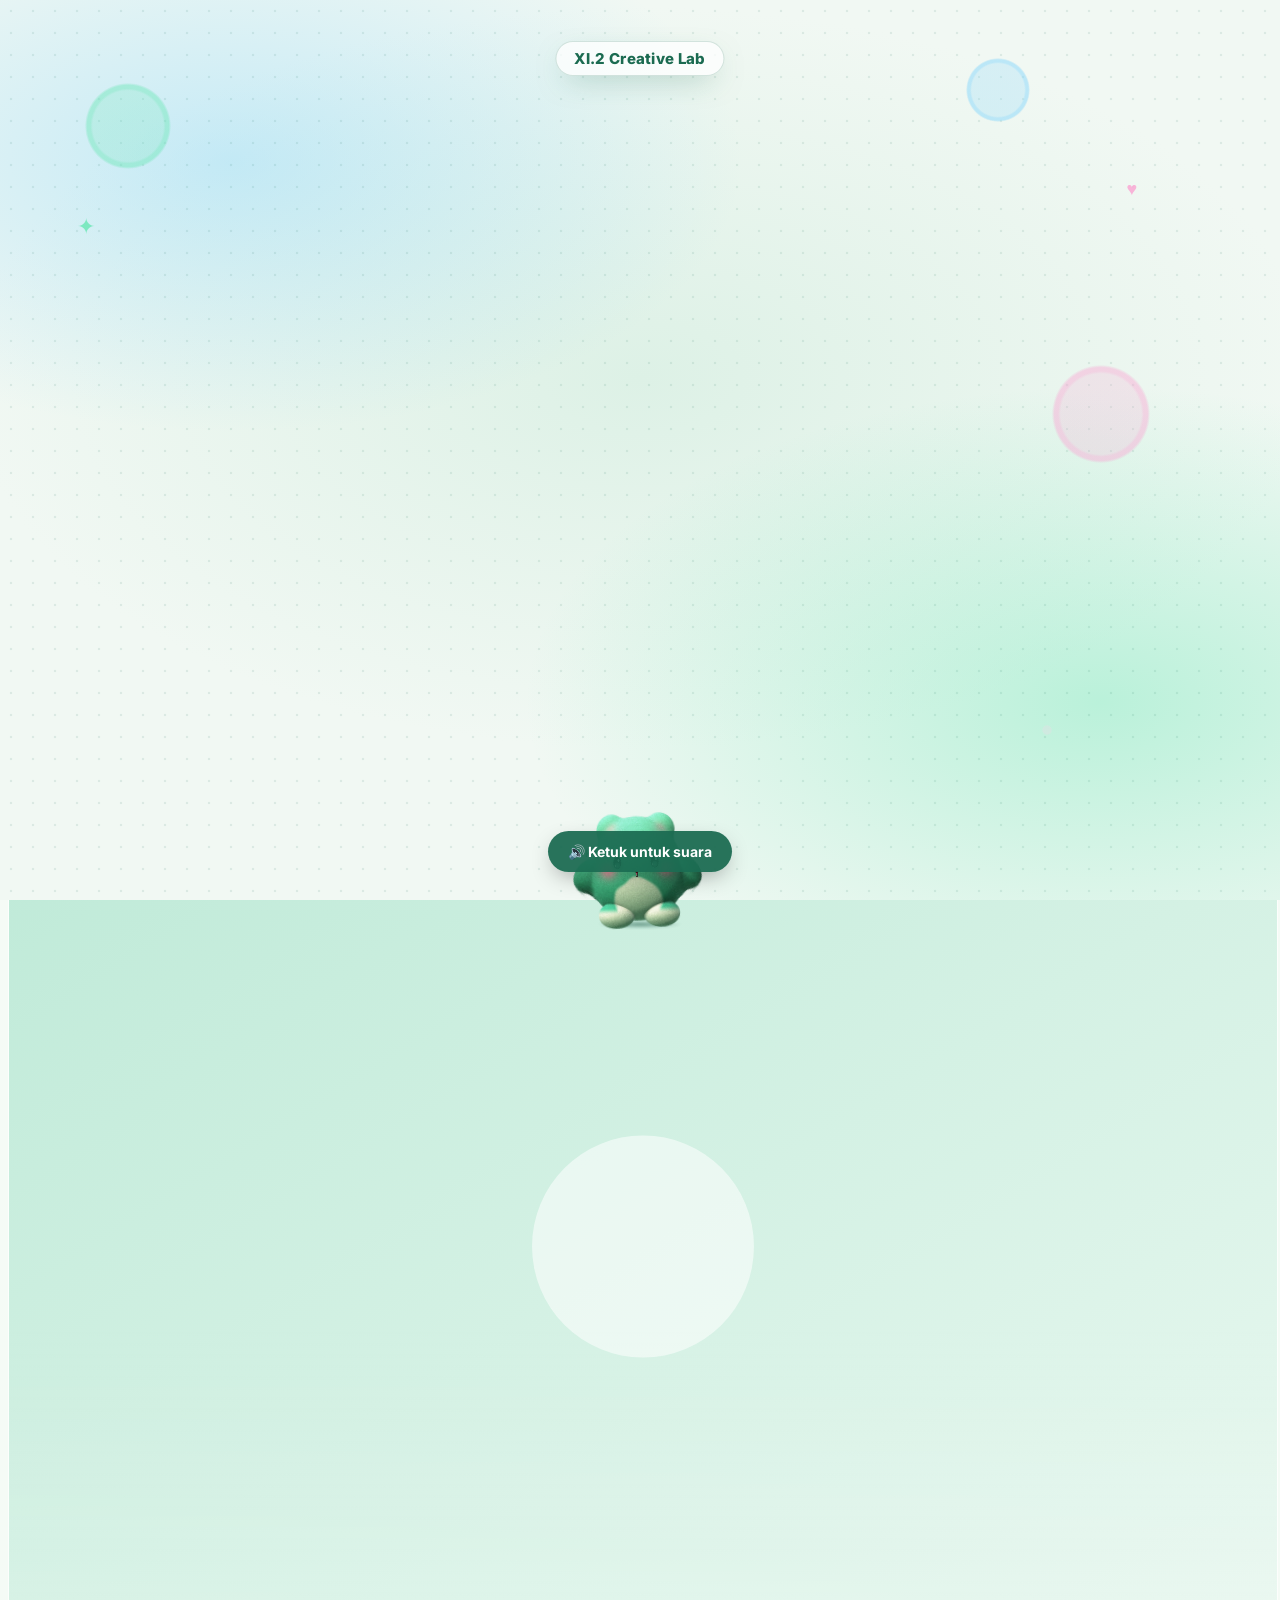
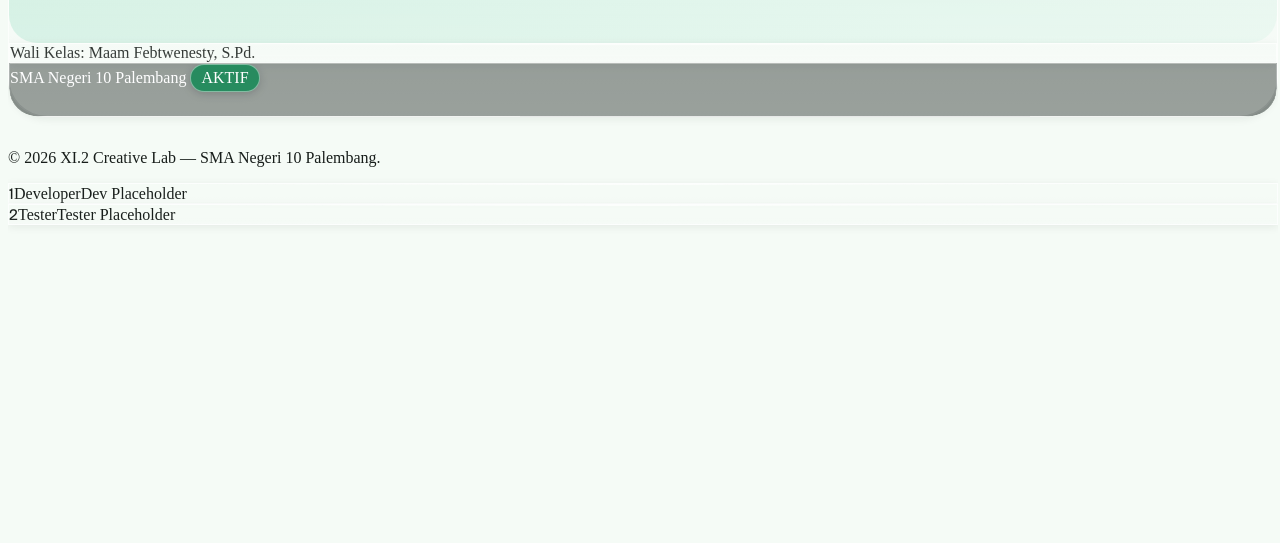
==== index.html @ 6e184456 "feat(admin): teks hero Beranda bisa diedit dari panel admin (site_settings)" ====
<!DOCTYPE html>
<html lang="id" class="scroll-smooth" data-theme="sage" data-shape="organic" data-sheen="off">
<head>
    <meta charset="UTF-8">
<script>(function(){try{var v=localStorage.getItem("xia-mode");if(v!=="dark"&&v!=="light")v="light";document.documentElement.setAttribute("data-mode",v)}catch(e){}})();</script>
<style id="xia-mode-boot">html[data-mode="dark"]{background:#0E1410;color-scheme:dark;--md-sys-color-primary:#8AD6B5;--md-sys-color-on-primary:#00382A;--md-sys-color-primary-container:#00513C;--md-sys-color-on-primary-container:#A6F2D1;--md-sys-color-secondary:#B3CCBE;--md-sys-color-on-secondary:#1F352B;--md-sys-color-secondary-container:#354B41;--md-sys-color-on-secondary-container:#CEE9DA;--md-sys-color-tertiary:#A5CCDF;--md-sys-color-tertiary-container:#264B5C;--md-sys-color-on-tertiary-container:#C1E8FB;--md-sys-color-surface:#0E1410;--md-sys-color-surface-container-low:#151B18;--md-sys-color-surface-container:#1A201D;--md-sys-color-surface-container-high:#242A27;--md-sys-color-surface-container-highest:#2F3532;--md-sys-color-on-surface:#DEE4DF;--md-sys-color-on-surface-variant:#BFC9C2;--md-sys-color-outline:#89938D;--md-sys-color-outline-variant:#3F4944;--glass-rgb:20,27,23!important;--glass-border-rgb:255,255,255!important;--dc-body:#1F7A5C;--dc-body-dk:#0B3A2B;}html[data-mode="dark"] body{background-color:#0E1410;color:#DEE4DF}</style>
    <meta name="viewport" content="width=device-width, initial-scale=1.0, viewport-fit=cover, interactive-widget=resizes-content">
    <link rel="preconnect" href="https://amfuylvtdkdahsfpdkol.supabase.co" crossorigin>
    <link rel="preconnect" href="https://cdn.jsdelivr.net" crossorigin>
    <link rel="manifest" href="./manifest.webmanifest">
<script>(function(){try{if(!sessionStorage.getItem("piwo-intro"))document.documentElement.classList.add("piwo-intro")}catch(e){document.documentElement.classList.add("piwo-intro")}setTimeout(function(){document.documentElement.classList.remove("piwo-intro","piwo-out")},24000)})();</script>
<style id="piwo-css">
#piwo-splash{display:none}
html.piwo-intro #piwo-splash{display:block;position:fixed;inset:0;z-index:200;background:radial-gradient(40% 30% at 18% 18%,rgba(125,211,252,.38),transparent),radial-gradient(45% 35% at 86% 78%,rgba(110,231,183,.42),transparent),radial-gradient(70% 55% at 50% 42%,#DDF1E6,#F1F8F3 75%);clip-path:circle(150% at 50% 100%);transition:clip-path .85s cubic-bezier(.65,0,.25,1)}
html.piwo-intro[data-mode="dark"] #piwo-splash{background:radial-gradient(40% 30% at 18% 18%,rgba(56,189,248,.14),transparent),radial-gradient(45% 35% at 86% 78%,rgba(52,211,153,.16),transparent),radial-gradient(70% 55% at 50% 42%,#13211B,#0D1410 75%)}
html.piwo-intro.piwo-out #piwo-splash{clip-path:circle(0% at 50% 100%);pointer-events:none}
html[data-perf="lite"].piwo-intro #piwo-splash{clip-path:none;opacity:1;transition:opacity .5s ease-out}html[data-perf="lite"].piwo-intro.piwo-out #piwo-splash{clip-path:none;opacity:0}
html.piwo-intro{overflow:hidden}
:root{--xm-font:Inter,system-ui,sans-serif}
html[data-mode="dark"]{--xm-bubble-bg:rgba(28,42,35,.94);--xm-bubble-fg:#E6F0EA;--xm-bubble-bd:rgba(138,214,181,.3);--xm-bubble-dot:#8AD6B5;--xm-shadow:rgba(0,0,0,.6)}
#xia-chatbot-window .xc-avatar{width:56px;height:56px;background:transparent!important;box-shadow:none!important;border-radius:0}
.piwo-ico{display:block;flex:none;object-fit:contain}
#header-badge-code{transform:none!important;rotate:none!important}
html .xm-bubble{max-width:min(72vw,232px);padding:10px 14px 11px;border-radius:22px;font:600 13.5px/1.4 var(--xm-font);
 background:linear-gradient(160deg,rgba(255,255,255,.97),rgba(228,247,238,.92));border:1px solid rgba(255,255,255,.75);
 box-shadow:0 14px 30px -12px rgba(15,70,50,.5),inset 0 1px 0 #fff,0 0 0 1px rgba(27,107,81,.14);
 -webkit-backdrop-filter:blur(14px) saturate(160%);backdrop-filter:blur(14px) saturate(160%);
 opacity:0;transform:translateY(12px) scale(.5);transition:opacity .16s ease-in,transform .2s ease-in,visibility 0s .2s}
html .xm-bubble.on{opacity:1;transform:none;transition:none;animation:xmPop .55s cubic-bezier(.2,.9,.3,1.25) both,xmFloat 3.4s ease-in-out .6s infinite}
html[data-mode="dark"] .xm-bubble{background:linear-gradient(160deg,rgba(36,54,45,.97),rgba(24,38,31,.93));border-color:rgba(138,214,181,.28)}
html[data-perf="lite"] .xm-bubble{-webkit-backdrop-filter:none;backdrop-filter:none}
html[data-perf="lite"] .xm-bubble.on{animation:xmPop .4s ease-out both}
@keyframes xmPop{0%{opacity:0;transform:translateY(14px) scale(.4) rotate(-4deg)}45%{opacity:1;transform:translateY(-3px) scale(1.08) rotate(1.5deg)}70%{transform:translateY(1px) scale(.98) rotate(-.5deg)}100%{opacity:1;transform:none}}
@keyframes xmFloat{0%,100%{translate:0 0}50%{translate:0 -3px}}
@media (prefers-reduced-motion:reduce){html .xm-bubble.on{animation:none}}
</style>
<link rel="preload" as="image" href="./piwo/mascot-body.webp">

    <link rel="apple-touch-icon" href="./icons/apple-main-180.png">
    <link rel="icon" type="image/png" href="./icons/icon-192.png">
    <meta name="mobile-web-app-capable" content="yes">
    <meta name="apple-mobile-web-app-capable" content="yes">
    <meta name="apple-mobile-web-app-title" content="XI.2 Labz">
    <meta name="apple-mobile-web-app-status-bar-style" content="black-translucent">
    <meta name="theme-color" content="#F5FBF6">
    <title>XI.2 Creative Lab — Portal Kelas SMA Negeri 10 Palembang</title>

    <!-- Google Fonts: Space Grotesk, Plus Jakarta Sans, Inter & Material Symbols Rounded -->
    <link rel="preconnect" href="https://fonts.googleapis.com">
    <link rel="preconnect" href="https://fonts.gstatic.com" crossorigin>
    <link href="https://fonts.googleapis.com/css2?family=Inter:wght@400;500;600;700&family=Space+Grotesk:wght@600;700&family=Bricolage+Grotesque:opsz,wght@12..96,600..800&display=swap" rel="stylesheet">
    <link href="https://fonts.googleapis.com/css2?family=Material+Symbols+Rounded:opsz,wght,FILL,GRAD@24,500,1,0&icon_names=add,arrow_forward,attach_file,auto_awesome,auto_awesome_motion,auto_fix_high,balance,biotech,bolt,calculate,calendar_month,campaign,check,chevron_left,chevron_right,cleaning_services,close,code,delete,diversity_3,eco,emoji_events,event,event_note,flag,forum,functions,groups,history_edu,home,language,menu_book,north_east,open_in_full,palette,photo_camera,photo_library,psychology,restart_alt,rocket_launch,school,science,search,self_improvement,send,share,spark,sports_basketball,task_alt,translate,trending_up,tune,verified,visibility_off,volunteer_activism,water_drop&display=block" rel="stylesheet" />

<script>(()=>{const r=document.documentElement;let t;try{const q=new URLSearchParams(location.search).get('perf');if(q==='lite'||q==='mid'||q==='high')sessionStorage.setItem('xia-perf',q)}catch(e){}try{t=sessionStorage.getItem('xia-perf')}catch(e){}
const mem=navigator.deviceMemory||0,cores=navigator.hardwareConcurrency||0,a=/Android (\d+)/.exec(navigator.userAgent),old=a&&+a[1]<=9,
nb=!(window.CSS&&CSS.supports&&(CSS.supports('backdrop-filter','blur(1px)')||CSS.supports('-webkit-backdrop-filter','blur(1px)'))),
coarse=matchMedia('(pointer:coarse)').matches,save=!!(navigator.connection&&navigator.connection.saveData),
small=innerWidth<760,rank={lite:0,mid:1,high:2};
/* Conservative device tiering: unknown mobile hardware is not assumed powerful. */
let tier=(save||nb||(mem>0&&mem<=3)||(cores>0&&cores<=4)||(old&&coarse)||(coarse&&((mem>0&&mem<=4)||(cores>0&&cores<=6)))||(small&&coarse&&mem===0&&cores===0))?'lite':((mem>=6&&cores>=6&&!coarse)?'high':'mid');
if(t&&rank[t]!==undefined&&rank[t]<rank[tier])tier=t;r.dataset.perf=tier})();</script>
    <!-- Tailwind CSS CDN -->
    <script src="https://cdn.tailwindcss.com/3.4.17"></script>
    <script defer src="https://cdn.jsdelivr.net/npm/@supabase/supabase-js@2.45.4/dist/umd/supabase.js"></script>
    <script defer src="./config.js"></script>

    <!-- Tailwind Config with Dynamic CSS Variables -->
    <script>
        tailwind.config = {
            theme: {
                extend: {
                    fontFamily: {
                        sans: ['Inter', 'sans-serif'],
                        display: ['Plus Jakarta Sans', 'sans-serif'],
                        mono: ['Space Grotesk', 'sans-serif'],
                    },
                    colors: {
                        m3: {
                            primary: 'var(--md-sys-color-primary)',
                            onPrimary: 'var(--md-sys-color-on-primary)',
                            primaryContainer: 'var(--md-sys-color-primary-container)',
                            onPrimaryContainer: 'var(--md-sys-color-on-primary-container)',
                            secondary: 'var(--md-sys-color-secondary)',
                            onSecondary: 'var(--md-sys-color-on-secondary)',
                            secondaryContainer: 'var(--md-sys-color-secondary-container)',
                            onSecondaryContainer: 'var(--md-sys-color-on-secondary-container)',
                            tertiary: 'var(--md-sys-color-tertiary)',
                            tertiaryContainer: 'var(--md-sys-color-tertiary-container)',
                            onTertiaryContainer: 'var(--md-sys-color-on-tertiary-container)',
                            surface: 'var(--md-sys-color-surface)',
                            surfaceLow: 'var(--md-sys-color-surface-container-low)',
                            surfaceMid: 'var(--md-sys-color-surface-container)',
                            surfaceHigh: 'var(--md-sys-color-surface-container-high)',
                            surfaceHighest: 'var(--md-sys-color-surface-container-highest)',
                            onSurface: 'var(--md-sys-color-on-surface)',
                            onSurfaceVariant: 'var(--md-sys-color-on-surface-variant)',
                            outline: 'var(--md-sys-color-outline)',
                            outlineVariant: 'var(--md-sys-color-outline-variant)',
                        }
                    }
                }
            }
        }
    </script>

    <style>
        /* ==========================================================================
           1. DYNAMIC MATERIAL YOU COLOR PALETTES (5 TEMA TONAL)
           ========================================================================== */
        :root, [data-theme="sage"] {
            --md-sys-color-primary: #1B6B51;
            --md-sys-color-on-primary: #FFFFFF;
            --md-sys-color-primary-container: #A6F2D1;
            --md-sys-color-on-primary-container: #002116;
            --md-sys-color-secondary: #4C6358;
            --md-sys-color-on-secondary: #FFFFFF;
            --md-sys-color-secondary-container: #CEE9DA;
            --md-sys-color-on-secondary-container: #092017;
            --md-sys-color-tertiary: #3E6374;
            --md-sys-color-tertiary-container: #C1E8FB;
            --md-sys-color-on-tertiary-container: #001F2A;
            --md-sys-color-surface: #F5FBF6;
            --md-sys-color-surface-container-low: #EFF5F0;
            --md-sys-color-surface-container: #E9EFEA;
            --md-sys-color-surface-container-high: #E3EAE5;
            --md-sys-color-surface-container-highest: #DDE4DF;
            --md-sys-color-on-surface: #171D1A;
            --md-sys-color-on-surface-variant: #404944;
            --md-sys-color-outline: #707973;
            --md-sys-color-outline-variant: #BFC9C2;
            --glass-rgb: 245, 251, 246;
            --glass-border-rgb: 255, 255, 255;
        }


        /* ==========================================================================
           2. REAL-TIME PHYSICS & MULTI-LAYER GLASSMORPHISM VARIABLES
           ========================================================================== */
        :root {
            --glass-blur: 20px;
            --glass-alpha: 0.45;
            --spring-curve: cubic-bezier(0.22, 1.38, 0.36, 1);
            --spring-duration: 0.48s;
            --card-radius: 36px;
        }

        body {
            background-color: var(--md-sys-color-surface);
            color: var(--md-sys-color-on-surface);
            transition: background-color 0.45s ease, color 0.35s ease;
            overflow-x: hidden;
        }

        .no-scrollbar::-webkit-scrollbar {
            display: none;
        }
        .no-scrollbar {
            -ms-overflow-style: none;
            scrollbar-width: none;
        }

        /* ==========================================================================
           3. MATERIAL 3 EXPRESSIVE DYNAMIC GEOMETRY MODES
           ========================================================================== */
        .m3-card-surface {
            border-radius: var(--card-radius);
            transition: border-radius 0.45s var(--spring-curve),
                        transform var(--spring-duration) var(--spring-curve),
                        background-color 0.35s ease,
                        box-shadow 0.35s ease;
        }

        /* Mode: Organic Scalloped */
        [data-shape="organic"] .m3-expressive-asymmetric {
            border-radius: 42px 16px 42px 16px;
        }
        [data-shape="organic"] .m3-avatar-morph {
            border-radius: 38% 62% 55% 45% / 48% 40% 60% 52%;
        }

        /* Mode: Super Squircle */
        [data-shape="squircle"] .m3-expressive-asymmetric {
            border-radius: 32px;
        }
        [data-shape="squircle"] .m3-avatar-morph {
            border-radius: 26px;
        }

        /* Mode: Sharp Pill */
        [data-shape="pill"] .m3-expressive-asymmetric {
            border-radius: 9999px;
            padding-left: 1.5rem;
            padding-right: 1.5rem;
        }
        [data-shape="pill"] .m3-avatar-morph {
            border-radius: 9999px;
        }

        /* 12-Petal Flower / Cookie Scallop Badge */
        .m3-shape-cookie {
            clip-path: polygon(
                50% 0%, 63% 7%, 78% 4%, 86% 16%, 98% 24%, 95% 39%, 100% 52%,
                93% 65%, 96% 80%, 84% 88%, 76% 99%, 61% 95%, 48% 100%,
                35% 93%, 20% 96%, 12% 84%, 1% 76%, 5% 61%, 0% 48%,
                7% 35%, 4% 20%, 16% 12%, 24% 1%, 39% 5%
            );
        }

        @keyframes slowSpinExpressive {
            0% { transform: rotate(0deg); }
            100% { transform: rotate(360deg); }
        }
        .m3-spin-slow {
            animation: slowSpinExpressive 26s linear infinite;
        }

        @keyframes liquidMorph {
            0%, 100% {
                border-radius: 42% 58% 65% 35% / 45% 42% 58% 55%;
                transform: rotate(0deg) scale(1);
            }
            33% {
                border-radius: 64% 36% 42% 58% / 58% 62% 38% 42%;
                transform: rotate(4deg) scale(1.03);
            }
            66% {
                border-radius: 38% 62% 54% 46% / 36% 48% 52% 64%;
                transform: rotate(-3deg) scale(0.98);
            }
        }
        .morph-blob {
            animation: liquidMorph 12s ease-in-out infinite;
        }

        /* ==========================================================================
           4. CLEAN MULTI-LAYER CSS GLASSMORPHISM (APPLE-INSPIRED + @SUPPORTS)
           Note: Never use CSS 'opacity' property on glass containers; always rgba()!
           ========================================================================== */
        .multi-layer-glass {
            position: relative;
            /* Smart fallback for browsers without backdrop-filter */
            background: rgba(var(--glass-rgb), 0.92);
            border: 1px solid rgba(var(--glass-border-rgb), 0.28);
            box-shadow: 0 8px 32px 0 rgba(15, 23, 42, 0.14);
            will-change: transform, backdrop-filter;
            transition: background 0.3s ease, box-shadow 0.3s ease;
        }

        @supports ((backdrop-filter: blur(10px)) or (-webkit-backdrop-filter: blur(10px))) {
            .multi-layer-glass {
                background: rgba(var(--glass-rgb), var(--glass-alpha));
                backdrop-filter: blur(var(--glass-blur)) saturate(180%);
                -webkit-backdrop-filter: blur(var(--glass-blur)) saturate(180%);
            }
        }

        /* Top Specular Horizontal Highlight Line (::before) */
        [data-sheen="off"] .multi-layer-glass::before {
            content: '';
            position: absolute;
            top: 0;
            left: 12%;
            right: 12%;
            height: 1px;
            background: linear-gradient(
                90deg,
                transparent,
                rgba(255, 255, 255, 0.72),
                transparent
            );
            pointer-events: none;
            z-index: 2;
        }

        /* Bottom Soft Reflection Gradient (::after) */
        [data-sheen="off"] .multi-layer-glass::after {
            content: '';
            position: absolute;
            bottom: 0;
            left: 0;
            right: 0;
            height: 45%;
            background: linear-gradient(
                to top,
                rgba(255, 255, 255, 0.14),
                transparent
            );
            border-radius: inherit;
            pointer-events: none;
            z-index: 1;
        }

        /* Glass Image Overlay for Carousel Cards */
        .glass-image-overlay {
            background: rgba(15, 23, 42, 0.65);
            color: #FFFFFF;
        }
        @supports ((backdrop-filter: blur(10px)) or (-webkit-backdrop-filter: blur(10px))) {
            .glass-image-overlay {
                background: linear-gradient(
                    to top,
                    rgba(12, 18, 28, 0.78) 0%,
                    rgba(12, 18, 28, 0.42) 100%
                );
                backdrop-filter: blur(14px) saturate(160%);
                -webkit-backdrop-filter: blur(14px) saturate(160%);
                border-top: 1px solid rgba(255, 255, 255, 0.24);
            }
        }

        /* Glass Modal Overlay */
        .glass-modal-backdrop {
            background: rgba(10, 15, 24, 0.45);
        }
        @supports ((backdrop-filter: blur(8px)) or (-webkit-backdrop-filter: blur(8px))) {
            .glass-modal-backdrop {
                background: rgba(10, 15, 24, 0.32);
                backdrop-filter: blur(10px);
                -webkit-backdrop-filter: blur(10px);
            }
        }

        /* ==========================================================================
           5. APPLE LIQUID GLASS PRESS-AND-HOLD SLIDE DOCK (60FPS HARDWARE ACCEL)
           ========================================================================== */
        .liquid-dock-shell {
            position: relative;
            background: rgba(var(--glass-rgb), 0.94);
            border: 1px solid rgba(var(--glass-border-rgb), 0.35);
            box-shadow: 0 18px 42px -10px rgba(15, 23, 42, 0.25);
            touch-action: none;
            user-select: none;
            will-change: transform, backdrop-filter;
            transition: transform var(--spring-duration) var(--spring-curve), box-shadow 0.3s ease;
        }

        @supports ((backdrop-filter: blur(12px)) or (-webkit-backdrop-filter: blur(12px))) {
            .liquid-dock-shell {
                background: rgba(var(--glass-rgb), calc(var(--glass-alpha) + 0.12));
                backdrop-filter: blur(min(calc(var(--glass-blur) + 6px), 20px)) saturate(195%);
                -webkit-backdrop-filter: blur(min(calc(var(--glass-blur) + 6px), 20px)) saturate(195%);
            }
        }

        [data-sheen="off"] .liquid-dock-shell::before {
            content: '';
            position: absolute;
            top: 0;
            left: 10%;
            right: 10%;
            height: 1px;
            background: linear-gradient(90deg, transparent, rgba(255, 255, 255, 0.8), transparent);
            pointer-events: none;
            z-index: 3;
        }

        /* Elastic Liquid Glass Sliding Lens Bubble */
        .liquid-glass-lens {
            position: absolute;
            top: 5px;
            bottom: 5px;
            left: 0;
            border-radius: 9999px;
            pointer-events: none;
            z-index: 1;
            overflow: hidden;
            will-change: transform, width, backdrop-filter;
            background: rgba(255, 255, 255, 0.38);
            border: 1px solid rgba(255, 255, 255, 0.55);
            box-shadow:
                0 8px 24px -4px rgba(15, 23, 42, 0.20),
                inset 0 1px 1px rgba(255, 255, 255, 0.85);
        }

        @supports ((backdrop-filter: blur(8px)) or (-webkit-backdrop-filter: blur(8px))) {
            .liquid-glass-lens {
                background: linear-gradient(
                    165deg,
                    rgba(255, 255, 255, 0.52) 0%,
                    rgba(255, 255, 255, 0.18) 55%,
                    rgba(255, 255, 255, 0.36) 100%
                );
                backdrop-filter: blur(10px) brightness(1.12) saturate(190%);
                -webkit-backdrop-filter: blur(10px) brightness(1.12) saturate(190%);
            }
        }

        [data-theme="dark"] .liquid-glass-lens {
            background: linear-gradient(
                165deg,
                rgba(255, 255, 255, 0.26) 0%,
                rgba(255, 255, 255, 0.08) 55%,
                rgba(140, 214, 179, 0.22) 100%
            );
            border-color: rgba(255, 255, 255, 0.32);
        }

        /* Top Specular Highlight on Lens */
        [data-sheen="off"] .liquid-glass-lens::before {
            content: '';
            position: absolute;
            top: 0;
            left: 16%;
            right: 16%;
            height: 1.5px;
            background: linear-gradient(90deg, transparent, rgba(255, 255, 255, 0.95), transparent);
            pointer-events: none;
        }

        /* Bottom Soft Reflection on Lens */
        [data-sheen="off"] .liquid-glass-lens::after {
            content: '';
            position: absolute;
            bottom: 0;
            left: 0;
            right: 0;
            height: 48%;
            background: linear-gradient(to top, rgba(255, 255, 255, 0.24), transparent);
            pointer-events: none;
        }

        .dock-nav-btn {
            position: relative;
            z-index: 2;
            transition: transform var(--spring-duration) var(--spring-curve), color 0.25s ease;
        }

        /* ==========================================================================
           6. TACTILE SPRING BUTTONS & APPLE FLUID MORPHING CAROUSEL
           ========================================================================== */
        .m3-spring-btn {
            transition:
                transform var(--spring-duration) var(--spring-curve),
                border-radius 0.35s ease,
                background-color 0.25s ease,
                box-shadow 0.25s ease;
        }
        .m3-spring-btn:active {
            transform: scale(0.92);
            border-radius: 18px;
        }

        .fluid-card {
            transition:
                transform 0.65s var(--spring-curve),
                border-radius 0.55s ease,
                box-shadow 0.5s ease;
            will-change: transform;
        }
        .fluid-card.is-active {
            transform: scale(1) translateY(0);
            border-radius: var(--card-radius);
            z-index: 10;
        }
        .fluid-card.is-inactive {
            transform: scale(0.90) translateY(10px);
            border-radius: calc(var(--card-radius) + 12px);
            z-index: 1;
        }
        .fluid-card.is-inactive:hover {
            transform: scale(0.94) translateY(4px);
        }

        /* Expressive Range Slider */
        input[type="range"].m3-slider {
            -webkit-appearance: none;
            appearance: none;
            height: 10px;
            border-radius: 9999px;
            background: var(--md-sys-color-surface-container-highest);
            outline: none;
        }
        input[type="range"].m3-slider::-webkit-slider-thumb {
            -webkit-appearance: none;
            appearance: none;
            width: 24px;
            height: 24px;
            border-radius: 9999px;
            background: var(--md-sys-color-primary);
            border: 3px solid var(--md-sys-color-surface);
            box-shadow: 0 3px 10px rgba(0,0,0,0.22);
            cursor: pointer;
            transition: transform 0.2s ease;
        }
        input[type="range"].m3-slider::-webkit-slider-thumb:hover {
            transform: scale(1.16);
        }

        /* Reduced Motion Support */
        .reduce-motion *, .reduce-motion *::before, .reduce-motion *::after {
            animation-duration: 0.01ms !important;
            animation-iteration-count: 1 !important;
            transition-duration: 0.12s !important;
        }

/* ===== REVAMP LAYER ===== */
:root{--ease-out:cubic-bezier(.16,1,.3,1)}
.font-display,h1,h2,h3{font-family:'Bricolage Grotesque','Plus Jakarta Sans',sans-serif;font-variation-settings:'opsz' 48}
h1.font-display{letter-spacing:-.035em;line-height:1.02;font-size:clamp(2.6rem,7.2vw,5.4rem)}
h2.font-display{letter-spacing:-.025em}
/* Ambient backdrop so glass has something to refract */
body{background:var(--md-sys-color-surface);position:relative;isolation:isolate}
body::before{content:"";position:fixed;inset:-10vmax;z-index:-1;pointer-events:none;
 background:
  radial-gradient(38vmax 38vmax at 12% 8%,color-mix(in srgb,var(--md-sys-color-primary-container) 85%,transparent),transparent 70%),
  radial-gradient(34vmax 34vmax at 92% 22%,color-mix(in srgb,var(--md-sys-color-tertiary-container) 80%,transparent),transparent 70%),
  radial-gradient(40vmax 40vmax at 70% 95%,color-mix(in srgb,var(--md-sys-color-secondary-container) 90%,transparent),transparent 72%);
 animation:ambient 40s ease-in-out infinite alternate;will-change:transform}
@keyframes ambient{to{transform:translate3d(-3vmax,2vmax,0) scale(1.08)}}
/* Glass: lit edge + cursor spotlight */
.multi-layer-glass{--mx:50%;--my:0%;
 background-image:radial-gradient(320px circle at var(--mx) var(--my),rgba(255,255,255,.28),transparent 60%),linear-gradient(160deg,rgba(255,255,255,.22),rgba(255,255,255,0) 42%);
 box-shadow:inset 0 1px 0 rgba(255,255,255,.55),inset 0 -1px 0 rgba(0,0,0,.05),0 1px 2px rgba(15,23,42,.06),0 18px 48px -12px rgba(15,23,42,.22)}
[data-theme="dark"] .multi-layer-glass{box-shadow:inset 0 1px 0 rgba(255,255,255,.14),0 18px 48px -12px rgba(0,0,0,.6)}
header .multi-layer-glass{box-shadow:inset 0 1px 0 rgba(255,255,255,.6),0 12px 36px -10px rgba(15,23,42,.25)}
#scroll-progress{position:fixed;top:0;left:0;height:3px;width:100%;transform-origin:0 50%;transform:scaleX(0);
 background:linear-gradient(90deg,var(--md-sys-color-primary),var(--md-sys-color-tertiary));z-index:60}
/* Cards: tactile lift on interaction */
.m3-card-surface:not(.multi-layer-glass){box-shadow:0 1px 2px rgba(0,0,0,.04),0 10px 30px -18px rgba(0,0,0,.25)}
@media(hover:hover){.m3-card-surface:hover,.m3-expressive-asymmetric:hover{transform:translateY(-4px)}}
.m3-spring-btn:focus-visible,a:focus-visible,button:focus-visible,input:focus-visible,[tabindex]:focus-visible{outline:3px solid var(--md-sys-color-primary);outline-offset:3px}
.m3-spring-btn.bg-m3-primary{background-image:linear-gradient(180deg,rgba(255,255,255,.18),transparent);box-shadow:inset 0 1px 0 rgba(255,255,255,.35),0 10px 24px -8px var(--md-sys-color-primary)}
/* Section rhythm */
main section>div:first-child h2{font-size:clamp(1.9rem,4vw,3rem);font-weight:800}
::selection{background:var(--md-sys-color-primary);color:var(--md-sys-color-on-primary)}
::-webkit-scrollbar{width:10px}::-webkit-scrollbar-thumb{background:var(--md-sys-color-outline-variant);border-radius:99px;border:3px solid transparent;background-clip:padding-box}
@media(max-width:640px){h1.font-display{font-size:2.5rem}.m3-card-surface:hover{transform:none}}
@media(prefers-reduced-motion:reduce){body::before,.m3-spin-slow,.morph-blob{animation:none}*{scroll-behavior:auto!important}}
@supports not (color: color-mix(in srgb,red,blue)){body::before{background:var(--md-sys-color-surface-container-low)}}

/* ===== Frosted glass foundation ===== */
#liquid-glass-lens{-webkit-backdrop-filter:blur(1px) saturate(150%) brightness(1.08);backdrop-filter:blur(1px) saturate(150%) brightness(1.08);background:rgba(255,255,255,.16)}
header>div>.multi-layer-glass,#liquid-glass-dock,#hero-morph-card,.liquid-glass-lens{
 box-shadow:inset 1px 1px 3px rgba(255,255,255,.4),inset -1px -2px 6px rgba(0,0,0,.05),inset 0 0 0 1px rgba(255,255,255,.3),0 18px 44px -12px rgba(15,23,42,.28)}
.liquid-glass-lens{border-color:rgba(255,255,255,.45)}

/* ===== PERFORMANCE LAYER: fitur sama, biaya render beda per tier (lite / mid / high) ===== */
*{-webkit-tap-highlight-color:transparent}a,button,input,.m3-spring-btn{touch-action:manipulation}
.multi-layer-glass{will-change:auto}
.liquid-glass-lens,#liquid-glass-dock{will-change:transform}
html .transition-all{transition-property:transform,opacity,background-color,border-color,color}
.is-off{animation-play-state:paused!important}
/* blob: hanya transform (compositor), tanpa blur filter & tanpa animasi border-radius */
html .morph-blob{filter:none!important;border-radius:50%;background:radial-gradient(closest-side,color-mix(in srgb,var(--md-sys-color-primary-container) 85%,transparent),transparent 100%);animation:blobFloat 16s ease-in-out infinite alternate}
@keyframes blobFloat{to{transform:rotate(10deg) scale(1.08) translate3d(2%,-2%,0)}}
@supports not (color: color-mix(in srgb,red,blue)){html .morph-blob{background:var(--md-sys-color-primary-container);opacity:.5}}
.morphing{-webkit-backdrop-filter:none!important;backdrop-filter:none!important}
html:not([data-perf="high"]) body::before{animation:none;inset:0}
@media(hover:none){.m3-card-surface:hover,.m3-expressive-asymmetric:hover{transform:none}}
/* mid: blur dibatasi */
html[data-perf="mid"] .multi-layer-glass{-webkit-backdrop-filter:blur(min(var(--glass-blur),12px)) saturate(140%);backdrop-filter:blur(min(var(--glass-blur),12px)) saturate(140%)}
html[data-perf="mid"] .glass-modal-backdrop{-webkit-backdrop-filter:blur(6px);backdrop-filter:blur(6px)}
html[data-perf="mid"] .glass-image-overlay{-webkit-backdrop-filter:blur(8px);backdrop-filter:blur(8px)}
/* lite: blur hanya untuk header + dock (kecil, tetap di layar); sisanya kaca "palsu" yang tampil sama tanpa blur */
html[data-perf="lite"] .multi-layer-glass{-webkit-backdrop-filter:none;backdrop-filter:none;background-color:rgba(var(--glass-rgb),max(var(--glass-alpha),.8));box-shadow:inset 0 1px 0 rgba(255,255,255,.5),0 8px 18px -10px rgba(15,23,42,.3)}
html[data-perf="lite"] header>div>.multi-layer-glass,html[data-perf="lite"] #liquid-glass-dock{-webkit-backdrop-filter:blur(8px);backdrop-filter:blur(8px);background-color:rgba(var(--glass-rgb),max(var(--glass-alpha),.6))}
html[data-perf="lite"] .liquid-glass-lens{-webkit-backdrop-filter:brightness(1.12) saturate(160%);backdrop-filter:brightness(1.12) saturate(160%)}
html[data-perf="lite"] .glass-modal-backdrop{-webkit-backdrop-filter:none;backdrop-filter:none}
html[data-perf="lite"] .glass-modal-backdrop{-webkit-backdrop-filter:none;backdrop-filter:none;background:rgba(10,14,12,.55)}
html[data-perf="lite"] .glass-image-overlay{-webkit-backdrop-filter:none;backdrop-filter:none}
html[data-perf="lite"] .morph-blob{animation:none}
html[data-perf="lite"] body::before{background:radial-gradient(60vmax 60vmax at 10% 5%,var(--md-sys-color-primary-container),transparent 70%),radial-gradient(50vmax 50vmax at 95% 30%,var(--md-sys-color-tertiary-container),transparent 70%)}

/* ===== MODE HALAMAN: satu bagian tampil per halaman, tanpa scroll panjang ===== */
html:not(.paged-ready) main{visibility:hidden}
html.paged main>section{margin-top:0!important}
html.paged main>section:not(.is-page){display:none}
html.paged main{padding-bottom:1rem;min-height:70vh}
html.paged main{position:relative}
html.paged main>section.is-leaving{position:absolute;left:var(--padl,0);right:var(--padr,0);top:var(--padt,0);pointer-events:none;z-index:0}


/* ===== ANIMATION FIXES ===== */
/* override transition-all sebelumnya mematikan transisi layout/shape; kembalikan yang memang dibutuhkan */
html .m3-card-surface.transition-all,html .m3-expressive-asymmetric.transition-all{transition-property:transform,opacity,background-color,border-color,border-radius,box-shadow}
html #day-pill-indicator{left:0;transition:transform .6s cubic-bezier(.32,.72,0,1),width .6s cubic-bezier(.32,.72,0,1)}
html .carousel-dot{transition:width .5s cubic-bezier(.32,.72,0,1),background-color .3s ease}
/* kartu carousel: hanya transform yang beranimasi (compositor); radius ikut hanya di tier high */
html .fluid-card{will-change:auto;transition:transform .7s cubic-bezier(.22,1.2,.36,1)}
html[data-perf="high"] .fluid-card{transition:transform .7s cubic-bezier(.22,1.2,.36,1),border-radius .55s ease}
html .fluid-card img{transition:transform .7s cubic-bezier(.32,.72,0,1)}
@media(hover:none){html .fluid-card img{transform:none!important}}
#fluid-carousel-track{overscroll-behavior-x:contain;-webkit-overflow-scrolling:touch}
#fluid-carousel-track.is-dragging{scroll-snap-type:none!important;cursor:grabbing;user-select:none}
#fluid-carousel-track.is-dragging img{pointer-events:none}
    </style>
<style>
/* ===== ybouane/liquidglass integration ===== */
.lg-dock-bg{position:absolute;inset:0;border-radius:9999px;background:rgba(var(--glass-rgb),.94);pointer-events:none;z-index:-1}
html[data-lg-dock] .liquid-glass-lens{background:transparent!important;border:0!important;box-shadow:none!important;-webkit-backdrop-filter:none!important;backdrop-filter:none!important;overflow:visible!important;transform:none!important}
html[data-lg-dock] .liquid-glass-lens::before,html[data-lg-dock] .liquid-glass-lens::after{display:none!important}
</style>
<style>
/* Glassmorphism spec (designmd.app): solid fallback kalau blur tidak bisa/tidak boleh dirender */
@media (prefers-reduced-transparency: reduce){
 .multi-layer-glass,.liquid-dock-shell,header>div>.multi-layer-glass,#liquid-glass-dock,#hero-morph-card{-webkit-backdrop-filter:none!important;backdrop-filter:none!important;background:rgb(var(--glass-rgb))!important}
 .glass-modal-backdrop{-webkit-backdrop-filter:none!important;backdrop-filter:none!important;background:rgba(10,14,12,.6)!important}
 .liquid-glass-lens{-webkit-backdrop-filter:none!important;backdrop-filter:none!important;background:rgba(var(--glass-border-rgb),.5)!important}}
@supports not ((backdrop-filter:blur(1px)) or (-webkit-backdrop-filter:blur(1px))){
 .multi-layer-glass,.liquid-dock-shell,#liquid-glass-dock{background:rgb(var(--glass-rgb))!important}
 .glass-modal-backdrop{background:rgba(10,14,12,.6)!important}}
</style>
<style>
/* ---- v3: anti-flicker & morph halus ---- */
.dock-nav-btn{position:relative;z-index:1}
.liquid-glass-lens{z-index:2}
.lg-dock-bg{z-index:0}
/* isi dock yang di-raster HARUS statis (markChanged() tidak re-capture perubahan warna): aktifnya ditandai lensa */
html[data-lg-want] .dock-nav-btn{color:var(--md-sys-color-on-surface-variant)!important;font-weight:700!important;transform:none!important;transition:none!important}
main .multi-layer-glass,.morphing.multi-layer-glass{-webkit-backdrop-filter:none!important;backdrop-filter:none!important;background:rgba(var(--glass-rgb),max(var(--glass-alpha),.74))!important}
html.xia-anim .morph-blob,html.xia-anim .m3-spin-slow{animation-play-state:paused!important}
</style>
<style>
/* ---- v4: stabil + hemat untuk HP low-end (tanpa membuang fitur) ---- */
html[data-lg-dock] #liquid-glass-dock{transform:none!important;-webkit-backdrop-filter:blur(calc(var(--glass-blur)*.7)) saturate(170%)!important;backdrop-filter:blur(calc(var(--glass-blur)*.7)) saturate(170%)!important}
html[data-lg-hero] #hero-morph-card{transform:none!important;-webkit-backdrop-filter:blur(calc(var(--glass-blur)*.7)) saturate(170%)!important;backdrop-filter:blur(calc(var(--glass-blur)*.7)) saturate(170%)!important}
html[data-lg-hero] #hero-glass-root .animate-pulse{animation:none!important}
.liquid-dock-shell{will-change:transform!important}
.liquid-glass-lens{will-change:auto!important}
html.xia-hidden *,html.xia-hidden *::before,html.xia-hidden *::after{animation-play-state:paused!important}
</style>
<style>
/* ---- v5 (dari analisis video) ---- */
#liquid-glass-dock,#liquid-glass-dock a{-webkit-touch-callout:none;-webkit-user-drag:none;-webkit-tap-highlight-color:transparent}
html[data-lg-want] .liquid-glass-lens{top:9px;bottom:9px}
</style>





<style>
/* ---- v6: Blob wipe transition + liquid highlight (panduan Liquid Glass / Morphism / Blob) ---- */
.multi-layer-glass,#liquid-glass-dock{--x:50%;--y:20%}
.multi-layer-glass{--hl:0}.multi-layer-glass:hover{--hl:1}
/* highlight pointer digabung ke ::after sheen yang sudah ada (refleksi bawah tetap jalan) */
[data-sheen="off"] .multi-layer-glass::after{top:0;height:auto;background:radial-gradient(240px circle at var(--x) var(--y),rgba(255,255,255,calc(.3*var(--hl))),transparent 70%),linear-gradient(to top,rgba(255,255,255,.14),transparent);background-size:100% 100%,100% 45%;background-position:0 0,0 100%;background-repeat:no-repeat}
.dock-ico{display:block;flex:none}
/* ---- v7: iOS 26 Liquid Glass blob transition + Material 3 Expressive layer ---- */
.lg-dock-bg{display:none!important}
.m3e-wave{position:relative;height:14px;margin:2px 0 -4px}
.m3e-wave i{position:absolute;left:0;top:0;bottom:0;display:block;
 -webkit-mask:url("data:image/svg+xml,%3Csvg xmlns='http://www.w3.org/2000/svg' width='24' height='14' viewBox='0 0 24 14'%3E%3Cpath d='M-6 7Q0 1 6 7T18 7T30 7' fill='none' stroke='black' stroke-width='4' stroke-linecap='round'/%3E%3C/svg%3E") 0 50%/24px 14px repeat-x;
 mask:url("data:image/svg+xml,%3Csvg xmlns='http://www.w3.org/2000/svg' width='24' height='14' viewBox='0 0 24 14'%3E%3Cpath d='M-6 7Q0 1 6 7T18 7T30 7' fill='none' stroke='black' stroke-width='4' stroke-linecap='round'/%3E%3C/svg%3E") 0 50%/24px 14px repeat-x;
 animation:m3ewave 1.6s linear infinite}
.m3e-wave .tr{width:100%;background:var(--md-sys-color-secondary-container)}
.m3e-wave .fl{width:var(--p,0%);background:var(--md-sys-color-primary);transition:width .8s var(--m3e-slow,ease)}
@keyframes m3ewave{to{-webkit-mask-position:24px 50%;mask-position:24px 50%}}
html[data-perf="lite"] .m3e-wave i{animation:none}
@media (prefers-reduced-motion:reduce){.m3e-wave i{animation:none}}
/* ---- v8: optimasi low-end (lite): tanpa blur backdrop, tanpa animasi ambient, tanpa will-change ---- */
html[data-perf="lite"] header>div>.multi-layer-glass,html[data-perf="lite"] #liquid-glass-dock{-webkit-backdrop-filter:none;backdrop-filter:none;background-color:rgba(var(--glass-rgb),.94)}
html[data-perf="lite"] #liquid-glass-lens{-webkit-backdrop-filter:none;backdrop-filter:none;background:rgba(255,255,255,.38)}
html[data-perf="lite"] body::before,html[data-perf="lite"] .m3-spin-slow,html[data-perf="lite"] .morph-blob{animation:none!important}
html[data-perf="lite"] *{will-change:auto!important;text-shadow:none!important}
html[data-perf="lite"] .multi-layer-glass,html[data-perf="lite"] #liquid-glass-dock,html[data-perf="lite"] .m3-card-surface{box-shadow:inset 0 1px 0 rgba(255,255,255,.5),0 6px 14px -10px rgba(15,23,42,.3)!important}
html[data-perf="mid"] .m3-spin-slow{animation-duration:40s}
</style>

<style id="dc-css">
/* ===== KAMERA MOMEN (disposable camera) — memakai token tema web utama ===== */
:root{--dc-body:#1B6B51;--dc-body-dk:#0D3F2E;--dc-label:#F4EACB;--dc-ink:#2B2615;--dc-red:#E5532D;--dc-red-dk:#B03212;--dc-lcd:#C8D5B6}
@supports (color:color-mix(in srgb,red,blue)){:root{--dc-body:var(--md-sys-color-primary);--dc-body-dk:color-mix(in srgb,var(--md-sys-color-primary) 56%,#000)}}
.dc-wrap{container-type:inline-size;width:min(100%,600px);margin:0 auto;padding:6px 0 10px}
.dc{position:relative;aspect-ratio:1.55/1;border-radius:7cqw;color:#fff;
 background:repeating-linear-gradient(115deg,rgba(255,255,255,.035) 0 2px,transparent 2px 5px),linear-gradient(165deg,var(--dc-body),var(--dc-body-dk));
 box-shadow:inset 0 .5cqw 0 rgba(255,255,255,.3),inset 0 -2cqw 3cqw rgba(0,0,0,.28),0 5cqw 6cqw -3cqw rgba(0,0,0,.5),0 1px 2px rgba(0,0,0,.2);
 transition:transform var(--spring-duration) var(--spring-curve)}
@media(hover:hover){.dc:hover{transform:translateY(-4px) rotate(-.4deg)}}
.dc::after{content:"XI.2 CREATIVE LAB · KAMERA MOMEN";position:absolute;left:0;right:0;bottom:3.6cqw;text-align:center;font:700 max(7px,1.7cqw)/1 'Space Grotesk',monospace;letter-spacing:.2em;color:rgba(255,255,255,.55);pointer-events:none}
.dc-grip{position:absolute;top:22cqw;bottom:4cqw;width:6.5cqw;border-radius:3cqw;background:repeating-linear-gradient(180deg,rgba(0,0,0,.3) 0 .7cqw,transparent .7cqw 2cqw);box-shadow:inset 0 0 0 .4cqw rgba(255,255,255,.06)}
.dc-grip.l{left:2cqw}.dc-grip.r{right:2cqw}
.dc-vf{position:absolute;left:11cqw;top:6cqw;width:17cqw;height:11cqw;border-radius:1.6cqw;background:radial-gradient(120% 120% at 30% 25%,#2d4a5c,#0a1218 70%);border:.8cqw solid rgba(0,0,0,.5);box-shadow:inset 0 0 1.4cqw rgba(0,0,0,.8),0 .3cqw 0 rgba(255,255,255,.18);overflow:hidden}
.dc-vf i{position:absolute;inset:0;background:linear-gradient(125deg,rgba(255,255,255,.32) 0 22%,transparent 23%)}
.dc-lcd{position:absolute;left:33cqw;top:5cqw;width:22cqw;height:13cqw;border-radius:2cqw;background:linear-gradient(180deg,#d5e0c4,var(--dc-lcd));box-shadow:inset 0 .5cqw 1cqw rgba(0,0,0,.35),0 .3cqw 0 rgba(255,255,255,.2);display:flex;flex-direction:column;align-items:center;justify-content:center;color:#1d2a1b}
.dc-lcd b{font:700 7.2cqw/1 'Space Grotesk',monospace;letter-spacing:.04em}
.dc-lcd span{font:700 max(6px,1.55cqw)/1 'Space Grotesk',monospace;text-transform:uppercase;letter-spacing:.08em;margin-top:.7cqw;opacity:.75}
.dc-fl{position:absolute;left:59cqw;top:6cqw;width:15cqw;height:11cqw;border-radius:1.6cqw;background:repeating-linear-gradient(90deg,rgba(0,0,0,.07) 0 .3cqw,transparent .3cqw 1.2cqw),repeating-linear-gradient(0deg,rgba(0,0,0,.07) 0 .3cqw,transparent .3cqw 1.2cqw),linear-gradient(180deg,#fbfdfb,#dbe6df);box-shadow:inset 0 0 1cqw rgba(0,0,0,.2),0 .3cqw 0 rgba(255,255,255,.2)}
.dc-shutter{position:absolute;right:4.2cqw;top:2.6cqw;border:0;background:none;padding:.6cqw .8cqw;display:flex;flex-direction:column;align-items:center;gap:.9cqw;color:var(--dc-label);cursor:pointer}
.dc-dome{display:block;width:12cqw;height:12cqw;border-radius:50%;padding:3cqw;color:#fff;background:radial-gradient(circle at 35% 28%,#ffa684,var(--dc-red) 52%,var(--dc-red-dk));box-shadow:inset 0 -1cqw 1.6cqw rgba(0,0,0,.32),0 1cqw 2cqw rgba(0,0,0,.45),0 0 0 1.2cqw rgba(0,0,0,.28),0 0 0 1.6cqw rgba(255,255,255,.12)}
.dc-shutter-txt{font:800 max(8px,1.95cqw)/1 'Bricolage Grotesque',Inter,sans-serif;text-transform:uppercase;letter-spacing:.09em;white-space:nowrap}
.dc-shutter:disabled{cursor:not-allowed}
.dc[data-empty="1"] .dc-dome{filter:grayscale(1) brightness(.72)}
.dc-label{position:absolute;left:10cqw;right:10cqw;top:24cqw;height:26cqw;border-radius:2.2cqw;display:flex;align-items:center;justify-content:space-between;padding:0 3.2cqw 1.6cqw;color:var(--dc-ink);
 background:linear-gradient(var(--dc-red),var(--dc-red)) left bottom/100% 2cqw no-repeat,linear-gradient(180deg,#fbf3d8,var(--dc-label));box-shadow:inset 0 0 0 .4cqw rgba(0,0,0,.1),0 .6cqw 1cqw rgba(0,0,0,.28)}
.dc-label strong{display:block;font:800 5.2cqw/1 'Bricolage Grotesque',Inter,sans-serif;letter-spacing:-.02em}
.dc-label span{display:block;margin-top:.7cqw;font:700 max(7px,1.8cqw)/1 'Space Grotesk',monospace;text-transform:uppercase;letter-spacing:.14em}
.dc-label-r{text-align:right}
.dc-lens{position:absolute;left:50%;top:37cqw;width:33cqw;height:33cqw;transform:translate(-50%,-50%);border-radius:50%;background:conic-gradient(from 210deg,#2a2f2d,#9aa5a0,#222826,#6f7a75,#2a2f2d);box-shadow:0 1.6cqw 3cqw rgba(0,0,0,.55),inset 0 0 0 .6cqw rgba(255,255,255,.2)}
.dc-lens i{position:absolute;border-radius:50%}
.dc-lens i:nth-child(1){inset:3cqw;background:radial-gradient(circle,#070908 55%,#1a1f1d 100%);box-shadow:inset 0 0 1.4cqw #000}
.dc-lens i:nth-child(2){inset:6cqw;background:radial-gradient(circle at 34% 28%,rgba(255,255,255,.9) 0 5%,transparent 6%),conic-gradient(from 40deg,rgba(130,60,190,.35),rgba(40,130,200,.35),rgba(60,180,120,.25),rgba(130,60,190,.35)),radial-gradient(circle,#16315a 0,#0a1830 48%,#04070d 80%)}
.dc-lens i:nth-child(3){inset:12.6cqw;background:radial-gradient(circle at 40% 35%,#7db7e0,#1c2f52 58%,#05070c);box-shadow:0 0 0 .5cqw rgba(255,255,255,.1)}
.dc-print{display:block;padding:6px 6px 22px;border-radius:4px;background:#fffdf6;box-shadow:0 1px 2px rgba(0,0,0,.18),0 12px 22px -12px rgba(0,0,0,.5);transform:rotate(var(--r,0deg));transition:transform var(--spring-duration) var(--spring-curve),box-shadow .3s}
.dc-print:nth-child(3n+1){--r:-1.8deg}.dc-print:nth-child(3n+2){--r:1.2deg}.dc-print:nth-child(3n){--r:-.5deg}
@media(hover:hover){.dc-print:hover{transform:rotate(0) scale(1.05) translateY(-3px);box-shadow:0 2px 4px rgba(0,0,0,.2),0 20px 30px -14px rgba(0,0,0,.55)}}
.dc-print-img{display:block;width:100%;aspect-ratio:1;object-fit:cover;border-radius:2px;background:var(--md-sys-color-surface-container-highest)}
/* jendela kamera (windowed) */
.dcw-ov{position:fixed;inset:0;z-index:110;display:flex;align-items:center;justify-content:center;padding:calc(12px + env(safe-area-inset-top)) 12px calc(12px + env(safe-area-inset-bottom));visibility:hidden;opacity:0;pointer-events:none;transition:opacity .28s ease,visibility 0s linear .28s;touch-action:manipulation}
.dcw-ov.is-open{visibility:visible;opacity:1;pointer-events:auto;transition-delay:0s}
.dcw-back{position:absolute;inset:0}
.dcw{position:relative;width:min(100%,420px);padding:14px 14px 18px;border-radius:34px;color:#fff;
 background:repeating-linear-gradient(115deg,rgba(255,255,255,.035) 0 2px,transparent 2px 5px),linear-gradient(165deg,var(--dc-body),var(--dc-body-dk));
 box-shadow:inset 0 2px 0 rgba(255,255,255,.3),inset 0 -10px 22px rgba(0,0,0,.28),0 40px 70px -24px rgba(0,0,0,.6);
 transform:translateY(24px) scale(.94);transition:transform .55s var(--spring-curve)}
.dcw-ov.is-open .dcw{transform:none}
.dcw-head{display:flex;align-items:center;justify-content:space-between;gap:10px;padding:2px 2px 12px}
.dcw-brand{font:800 13px/1 'Bricolage Grotesque',Inter,sans-serif;letter-spacing:.05em;text-transform:uppercase;background:var(--dc-label);color:var(--dc-ink);padding:8px 12px 10px;border-radius:8px;box-shadow:inset 0 -3px 0 var(--dc-red)}
.dcw-chip{width:44px;height:44px;border-radius:50%;border:0;background:rgba(0,0,0,.28);color:#fff;display:grid;place-items:center;cursor:pointer;box-shadow:inset 0 1px 0 rgba(255,255,255,.2)}
.dcw-vf{position:relative;aspect-ratio:3/4;width:min(100%,calc((100vh - 270px)*.75));min-width:210px;margin:0 auto;border-radius:20px;overflow:hidden;background:#050806;box-shadow:0 0 0 5px rgba(0,0,0,.55),0 0 0 7px rgba(255,255,255,.12),inset 0 0 30px rgba(0,0,0,.6)}
@supports (height:100dvh){.dcw-vf{width:min(100%,calc((100dvh - 270px)*.75))}}
.dcw-vf video{position:absolute;inset:0;width:100%;height:100%;object-fit:cover}
.dcw-grain{position:absolute;inset:0;pointer-events:none;opacity:.22;mix-blend-mode:overlay;background-image:url("data:image/svg+xml;utf8,<svg xmlns='http://www.w3.org/2000/svg' width='160' height='160'><filter id='n'><feTurbulence type='fractalNoise' baseFrequency='.9' numOctaves='2' stitchTiles='stitch'/></filter><rect width='100%' height='100%' filter='url(%23n)'/></svg>")}
.dcw-vig{position:absolute;inset:0;pointer-events:none;background:radial-gradient(120% 100% at 50% 45%,transparent 55%,rgba(0,0,0,.45))}
.dcw-br{position:absolute;width:20px;height:20px;border:2px solid rgba(255,255,255,.85);pointer-events:none}
.dcw-br.a{left:14px;top:14px;border-right:0;border-bottom:0}.dcw-br.b{right:14px;top:14px;border-left:0;border-bottom:0}
.dcw-br.c{left:14px;bottom:14px;border-right:0;border-top:0}.dcw-br.d{right:14px;bottom:14px;border-left:0;border-top:0}
.dcw-date{position:absolute;right:16px;bottom:16px;font:600 13px/1 'Space Grotesk',monospace;letter-spacing:.06em;color:#ff9f1c;text-shadow:0 0 6px rgba(255,120,0,.75);pointer-events:none}
.dcw-flash{position:absolute;inset:0;background:#fff;opacity:0;pointer-events:none}
.dcw-flash.go{animation:dcwFlash .45s ease-out}
@keyframes dcwFlash{0%{opacity:.95}100%{opacity:0}}
.dcw-bar{display:grid;grid-template-columns:1fr auto 1fr;align-items:center;gap:12px;margin-top:18px}
.dcw-wheel{justify-self:start;width:62px;height:62px;border-radius:50%;background:radial-gradient(circle,#59635e 0 34%,transparent 35%),repeating-conic-gradient(#d5dcd8 0 6deg,#7c8782 6deg 12deg);box-shadow:0 3px 8px rgba(0,0,0,.4),inset 0 0 0 2px rgba(0,0,0,.25);transition:transform .65s cubic-bezier(.3,1.25,.5,1)}
.dcw-lcd{min-width:86px;padding:8px 12px 7px;border-radius:12px;background:linear-gradient(180deg,#d5e0c4,var(--dc-lcd));box-shadow:inset 0 3px 6px rgba(0,0,0,.35),0 1px 0 rgba(255,255,255,.2);display:flex;flex-direction:column;align-items:center;color:#1d2a1b}
.dcw-lcd b{font:700 30px/1 'Space Grotesk',monospace;letter-spacing:.05em}
.dcw-lcd span{font:700 9px/1 'Space Grotesk',monospace;letter-spacing:.14em;margin-top:4px;opacity:.75}
.dcw-shot{justify-self:end;width:76px;height:76px;border-radius:50%;border:0;cursor:pointer;background:radial-gradient(circle at 35% 28%,#ffa684,var(--dc-red) 52%,var(--dc-red-dk));box-shadow:inset 0 -6px 10px rgba(0,0,0,.32),0 6px 14px rgba(0,0,0,.45),0 0 0 6px rgba(0,0,0,.28),0 0 0 8px rgba(255,255,255,.12);transition:transform .3s var(--spring-curve)}
.dcw-shot:active{transform:scale(.9) translateY(2px)}
.dcw-status{min-height:18px;margin-top:14px;text-align:center;font-size:12px;font-weight:700;color:rgba(255,255,255,.92)}
.dcw-status[data-bad="1"]{color:#ffd3c9}
.dcw-viewer{position:fixed;inset:0;z-index:120;display:flex;align-items:center;justify-content:center;padding:16px;background:rgba(8,14,11,.82)}
.dcw-viewer img{max-width:100%;max-height:88vh;background:#fffdf6;padding:10px 10px 34px;border-radius:6px;box-shadow:0 30px 60px -20px rgba(0,0,0,.7)}
@media(prefers-reduced-motion:reduce){.dc,.dcw,.dcw-wheel,.dc-print,.dcw-shot{transition:none}.dcw-flash.go{animation-duration:.01s}}
</style>
<style id="xia-fx-css">
/* ===== PENCARIAN ===== */
.xs-ov{position:fixed;inset:0;z-index:95;display:none;padding:calc(8vh + env(safe-area-inset-top)) 12px 12px}
.xs-back{position:absolute;inset:0;background:rgba(0,0,0,.45);opacity:0;transition:opacity .28s ease}
.xs-box{position:relative;margin:0 auto;width:100%;max-width:560px;max-height:78vh;display:flex;flex-direction:column;opacity:0;transform:translateY(-22px) scale(.93);transform-origin:50% 0;transition:transform .5s var(--spring-curve),opacity .22s ease}
.xs-ov.is-open .xs-back{opacity:1}.xs-ov.is-open .xs-box{opacity:1;transform:none}
.xs-bar{display:flex;align-items:center;gap:10px;padding:4px 6px 4px 14px;border-radius:9999px;background:var(--md-sys-color-surface-container-highest);border:1px solid rgba(128,128,128,.2);transition:box-shadow .25s ease,transform .4s var(--spring-curve)}
.xs-bar:focus-within{box-shadow:0 0 0 2px var(--md-sys-color-primary);transform:scale(1.015)}
.xs-bar input{flex:1;min-width:0;background:none;border:0;outline:0;padding:10px 0;font-size:16px;color:inherit}
.xs-bar>.material-symbols-rounded{font-size:22px;opacity:.7;transition:transform .4s var(--spring-curve),color .2s}
.xs-bar:focus-within>.material-symbols-rounded{transform:scale(1.15) rotate(-8deg);color:var(--md-sys-color-primary);opacity:1}
.xs-x{width:34px;height:34px;border-radius:50%;border:0;background:rgba(128,128,128,.18);color:inherit;display:grid;place-items:center;cursor:pointer;transform:scale(0);opacity:0;transition:transform .35s var(--spring-curve),opacity .2s}
.xs-x.on{transform:none;opacity:1}
.xs-meta{padding:8px 14px 2px;font-size:11px;font-weight:700;letter-spacing:.08em;text-transform:uppercase;opacity:.55}
.xs-out{overflow-y:auto;min-height:0;padding:2px 0 4px;overscroll-behavior:contain}
.xs-row{opacity:0;transform:translateY(12px) scale(.97);animation:xsIn .45s var(--spring-curve) forwards;animation-delay:calc(var(--i,0)*32ms);transition:background-color .15s,scale .25s var(--spring-curve)}
.xs-row:active{scale:.97}.xs-row.is-act{background:var(--md-sys-color-surface-container-high,rgba(128,128,128,.14))}
.xs-row mark{background:rgba(255,190,0,.3);background:color-mix(in srgb,var(--md-sys-color-primary) 24%,transparent);color:inherit;border-radius:4px;padding:0 2px}
.xs-ico{font-size:16px!important;line-height:1}
@keyframes xsIn{to{opacity:1;transform:none}}
.xs-empty{display:flex;flex-direction:column;align-items:center;gap:6px;padding:26px 12px;text-align:center;font-size:14px;opacity:.75;animation:xsIn .4s ease forwards}
.xs-empty .material-symbols-rounded{font-size:38px;animation:xsBob 1.8s ease-in-out infinite}
@keyframes xsBob{0%,100%{transform:translateY(0) rotate(-6deg)}50%{transform:translateY(-6px) rotate(6deg)}}
/* ===== GERBANG KODE KAMERA ===== */
.cg-ov{position:fixed;inset:0;z-index:115;display:none;padding:calc(9vh + env(safe-area-inset-top)) 16px 16px;touch-action:manipulation}
.cg-back{position:absolute;inset:0;background:rgba(0,0,0,.5);opacity:0;transition:opacity .25s}
.cg-box{position:relative;margin:0 auto;width:100%;max-width:340px;padding:22px 20px 20px;text-align:center;opacity:0;transform:translateY(18px) scale(.94);transition:transform .45s var(--spring-curve),opacity .22s}
.cg-ov.is-open .cg-back{opacity:1}.cg-ov.is-open .cg-box{opacity:1;transform:none}
.cg-box.ok{animation:cgOk .3s ease}@keyframes cgOk{50%{transform:scale(1.04)}}
.cg-x{position:absolute;right:10px;top:10px;width:36px;height:36px;border-radius:50%;border:0;background:rgba(128,128,128,.16);color:inherit;display:grid;place-items:center;cursor:pointer}
.cg-ico{width:52px;height:52px;margin:0 auto 8px;border-radius:50%;display:grid;place-items:center;background:var(--md-sys-color-primary);color:var(--md-sys-color-on-primary)}
.cg-t{font:800 20px/1.1 'Bricolage Grotesque',Inter,sans-serif}.cg-s{font-size:13px;opacity:.7;margin-top:4px}
.cg-dots{display:flex;justify-content:center;gap:14px;margin:18px 0 6px}
.cg-dot{width:14px;height:14px;border-radius:50%;border:2px solid currentColor;opacity:.45;transition:transform .3s var(--spring-curve),background-color .15s,opacity .15s}
.cg-dot.on{background:currentColor;opacity:1;transform:scale(1.15)}
.cg-dots.bad{animation:cgShake .4s}@keyframes cgShake{20%,60%{transform:translateX(-9px)}40%,80%{transform:translateX(9px)}}
.cg-msg{min-height:18px;font-size:12px;font-weight:700;color:#b3261e}
.cg-pad{display:grid;grid-template-columns:repeat(3,1fr);gap:10px;margin-top:10px}
.cg-k{height:54px;border:0;border-radius:18px;font:700 22px/1 'Space Grotesk',Inter,sans-serif;background:var(--md-sys-color-surface-container-highest);color:inherit;cursor:pointer;display:grid;place-items:center;transition:transform .2s var(--spring-curve)}
.cg-k:active{transform:scale(.9)}
/* ===== PESAN ANONIM (ala NGL) ===== */
.nl-card{position:relative;display:flex;flex-direction:column;align-items:center;gap:14px;width:100%;overflow:hidden;border:0;cursor:pointer;text-align:center;color:#fff;padding:26px 20px 22px;border-radius:32px;background:linear-gradient(150deg,#ff2d7a 0%,#ff5a4d 55%,#ff9a3d 100%);box-shadow:0 16px 34px -12px rgba(255,45,122,.55);transition:transform .4s var(--spring-curve),box-shadow .3s}
.nl-card:active{transform:scale(.97)}
.nl-card[data-cd="1"]{filter:saturate(.75)}
.nl-orb{position:absolute;border-radius:50%;background:rgba(255,255,255,.16);pointer-events:none;animation:nlFloat 7s ease-in-out infinite}
.nl-orb.a{width:120px;height:120px;left:-30px;top:-34px}.nl-orb.b{width:70px;height:70px;right:-14px;top:38%;animation-delay:-2.5s}.nl-orb.c{width:46px;height:46px;left:18%;bottom:-16px;animation-delay:-4.5s}
@keyframes nlFloat{50%{transform:translateY(-14px) scale(1.07)}}
.nl-card-top{position:relative;display:flex;align-items:center;gap:8px}
.nl-ghost{width:40px;height:40px;border-radius:50%;display:grid;place-items:center;background:#fff;color:#ff2d7a;animation:nlWig 3.2s ease-in-out infinite}
@keyframes nlWig{0%,100%{transform:rotate(0)}10%{transform:rotate(-12deg)}20%{transform:rotate(10deg)}30%{transform:rotate(0)}}
.nl-card-tag{font:800 11px/1 'Space Grotesk',Inter,sans-serif;letter-spacing:.1em;text-transform:uppercase;padding:7px 11px;border-radius:99px;background:rgba(0,0,0,.2)}
.nl-card-h{position:relative;font:800 clamp(24px,7vw,30px)/1.08 'Bricolage Grotesque',Inter,sans-serif;letter-spacing:-.02em}
.nl-fake{position:relative;display:flex;align-items:center;width:100%;max-width:340px;padding:15px 18px;border-radius:20px;background:rgba(255,255,255,.95);color:#9a8f95;font-weight:600;font-size:15px;text-align:left}
.nl-caret{display:inline-block;width:2px;height:18px;margin-left:3px;background:#ff2d7a;animation:nlBlink 1s steps(1) infinite}
@keyframes nlBlink{50%{opacity:0}}
.nl-cta{position:relative;display:inline-flex;align-items:center;gap:8px;padding:13px 26px;border-radius:99px;background:#111;color:#fff;font-size:15px}
.nl-cta .nl-ci{display:inline-flex;animation:nlNudge 2s ease-in-out infinite}
@keyframes nlNudge{50%{transform:translate(3px,-3px)}}
.nl-card[data-cd="1"] .nl-cta .nl-ci,.nl-card[data-cd="1"] .nl-caret{animation:none}
.nl-card[data-cd="1"] .nl-cta{background:rgba(0,0,0,.35);font-variant-numeric:tabular-nums}
.nl-bar{position:absolute;left:0;right:0;bottom:0;height:5px;background:rgba(0,0,0,.18);opacity:0;transition:opacity .3s}
.nl-card[data-cd="1"] .nl-bar{opacity:1}
.nl-bar i{display:block;height:100%;width:0;background:#fff;transition:width 1s linear}
/* dinding */
.nl-wall{display:grid;grid-template-columns:1fr;gap:12px}
@media(min-width:640px){.nl-wall{grid-template-columns:1fr 1fr}}@media(min-width:1024px){.nl-wall{grid-template-columns:repeat(3,1fr)}}
.nl-b{position:relative;padding:14px 16px 12px;border-radius:24px 24px 24px 8px;background:var(--md-sys-color-surface-container-high);color:var(--md-sys-color-on-surface);border:1px solid color-mix(in srgb,#ff2d7a 22%,transparent);animation:nlPop .6s var(--spring-curve) both;animation-delay:calc(var(--i,0)*70ms)}
@keyframes nlPop{0%{opacity:0;transform:translateY(18px) scale(.9)}100%{opacity:1;transform:none}}
.nl-b:nth-child(3n+2){border-radius:24px 24px 8px 24px}
.nl-to{display:inline-flex;align-items:center;gap:4px;font:800 11px/1 'Space Grotesk',Inter,sans-serif;letter-spacing:.06em;text-transform:uppercase;padding:5px 9px;border-radius:99px;background:linear-gradient(120deg,#ff2d7a,#ff9a3d);color:#fff}
.nl-txt{margin-top:9px;font-size:15px;line-height:1.45;font-weight:600;white-space:pre-wrap;overflow-wrap:anywhere}
.nl-t{margin-top:8px;font-size:11px;opacity:.55}
.nl-re{margin-top:10px;padding:9px 12px;border-radius:16px 16px 16px 4px;background:var(--md-sys-color-primary);color:var(--md-sys-color-on-primary);font-size:13px;line-height:1.4;font-weight:600;overflow-wrap:anywhere}
.nl-re small{display:block;font-size:10px;font-weight:800;letter-spacing:.08em;text-transform:uppercase;opacity:.75;margin-bottom:2px}
/* penulis pesan (bottom sheet) */
.nl-ov{position:fixed;inset:0;z-index:118;display:none;touch-action:manipulation}
.nl-back{position:absolute;inset:0;background:rgba(0,0,0,.55);opacity:0;transition:opacity .28s}
.nl-sheet{position:absolute;left:50%;bottom:0;width:100%;max-width:480px;transform:translate(-50%,105%);padding:10px 18px calc(18px + env(safe-area-inset-bottom));border-radius:32px 32px 0 0;background:var(--md-sys-color-surface-container-low);color:var(--md-sys-color-on-surface);box-shadow:0 -12px 40px rgba(0,0,0,.3);transition:transform .5s var(--spring-curve);max-height:92vh;overflow:auto}
.nl-ov.is-open .nl-back{opacity:1}.nl-ov.is-open .nl-sheet{transform:translate(-50%,0)}
.nl-grab{width:42px;height:5px;border-radius:9px;background:currentColor;opacity:.25;margin:0 auto 12px}
.nl-sh{display:flex;align-items:center;justify-content:space-between;gap:10px}
.nl-sh h3{font:800 20px/1.1 'Bricolage Grotesque',Inter,sans-serif}
.nl-x{width:38px;height:38px;border-radius:50%;border:0;background:rgba(128,128,128,.16);color:inherit;display:grid;place-items:center;cursor:pointer}
.nl-lbl{margin:14px 0 6px;font:800 11px/1 'Space Grotesk',Inter,sans-serif;letter-spacing:.1em;text-transform:uppercase;opacity:.6}
.nl-chips{display:flex;gap:8px;overflow-x:auto;padding:2px 2px 6px;scrollbar-width:none}.nl-chips::-webkit-scrollbar{display:none}
.nl-chip{flex:0 0 auto;border:0;cursor:pointer;padding:9px 15px;border-radius:99px;font-size:13px;font-weight:700;background:var(--md-sys-color-surface-container-highest);color:inherit;transition:transform .3s var(--spring-curve),background-color .2s}
.nl-chip:active{transform:scale(.92)}
.nl-chip.on{background:linear-gradient(120deg,#ff2d7a,#ff9a3d);color:#fff;transform:scale(1.05)}
.nl-ta{width:100%;min-height:120px;resize:none;border:2px solid transparent;border-radius:22px;padding:14px 16px;font:600 16px/1.45 Inter,sans-serif;background:var(--md-sys-color-surface-container-highest);color:inherit;outline:none;transition:border-color .2s,box-shadow .2s}
.nl-ta:focus{border-color:#ff2d7a;box-shadow:0 0 0 4px rgba(255,45,122,.15)}
.nl-foot{display:flex;align-items:center;justify-content:space-between;margin-top:6px;font-size:12px;opacity:.7}
.nl-err{min-height:18px;font-size:12px;font-weight:700;color:#b3261e;margin-top:6px}
.nl-go{position:relative;overflow:hidden;width:100%;margin-top:6px;height:54px;border:0;border-radius:99px;cursor:pointer;display:flex;align-items:center;justify-content:center;gap:8px;font:800 16px/1 Inter,sans-serif;color:#fff;background:linear-gradient(120deg,#ff2d7a,#ff9a3d);transition:transform .3s var(--spring-curve),opacity .2s}
.nl-go:active{transform:scale(.96)}.nl-go:disabled{opacity:.45;cursor:not-allowed}
.nl-go .nl-plane{display:inline-flex}
.nl-go.fly .nl-plane{animation:nlFly .7s ease-in forwards}
@keyframes nlFly{0%{transform:none;opacity:1}40%{transform:translate(-6px,4px) rotate(-14deg)}100%{transform:translate(160px,-120px) rotate(-8deg) scale(.5);opacity:0}}
.nl-done{display:none;text-align:center;padding:22px 0 12px}
.nl-sheet.sent .nl-form{display:none}.nl-sheet.sent .nl-done{display:block}
.nl-ck{width:84px;height:84px;margin:0 auto 12px;border-radius:50%;display:grid;place-items:center;background:linear-gradient(135deg,#ff2d7a,#ff9a3d);color:#fff;animation:nlBoom .6s var(--spring-curve) both}
@keyframes nlBoom{0%{transform:scale(0)}100%{transform:scale(1)}}
.nl-ck path{stroke-dasharray:30;stroke-dashoffset:30;animation:nlDraw .4s .3s ease forwards}@keyframes nlDraw{to{stroke-dashoffset:0}}
.nl-done h4{font:800 22px/1.1 'Bricolage Grotesque',Inter,sans-serif}.nl-done p{font-size:13px;opacity:.7;margin-top:6px}
.nl-conf{position:absolute;left:50%;top:150px;width:0;height:0;pointer-events:none}
.nl-conf i{position:absolute;left:0;top:0;width:9px;height:9px;border-radius:3px;background:var(--c);animation:nlConf .9s cubic-bezier(.1,.7,.3,1) forwards}
@keyframes nlConf{0%{transform:translate(0,0) rotate(0) scale(1);opacity:1}100%{transform:translate(var(--x),var(--y)) rotate(var(--r)) scale(.4);opacity:0}}
@media(prefers-reduced-motion:reduce){.nl-orb,.nl-ghost,.nl-caret,.nl-cta .nl-ci,.nl-b{animation:none}.nl-sheet{transition:none}}
.nl-nope{animation:nlNope .4s}@keyframes nlNope{20%,60%{transform:translateX(-8px)}40%,80%{transform:translateX(8px)}}
.nl-shake{animation:nlNope .4s}

/* ===== STATUS PELAJARAN (berlangsung / selesai / berikutnya) ===== */
.les-item.is-live{background:linear-gradient(135deg,color-mix(in srgb,var(--md-sys-color-primary) 16%,var(--md-sys-color-surface-container-high)),var(--md-sys-color-surface-container-high))!important;box-shadow:0 0 0 2px var(--md-sys-color-primary),0 12px 28px -12px color-mix(in srgb,var(--md-sys-color-primary) 70%,transparent);animation:lesGlow 2.6s ease-in-out infinite}
@keyframes lesGlow{50%{box-shadow:0 0 0 2px var(--md-sys-color-primary),0 14px 34px -8px color-mix(in srgb,var(--md-sys-color-primary) 85%,transparent)}}
.les-item.is-live .les-ico{background:var(--md-sys-color-primary)!important;color:var(--md-sys-color-on-primary)!important}
.les-item.is-done{opacity:.55}.les-item.is-done h4{text-decoration:line-through;text-decoration-thickness:1.5px}
.les-item.is-next{box-shadow:inset 0 0 0 1.5px color-mix(in srgb,var(--md-sys-color-primary) 45%,transparent)}
.les-st{display:inline-flex;align-items:center;gap:6px;padding:4px 10px;border-radius:99px;font-size:11px;font-weight:800;letter-spacing:.04em;animation:lesIn .5s var(--spring-curve) both}
@keyframes lesIn{from{opacity:0;transform:scale(.7)}}
.les-st.live{background:var(--md-sys-color-primary);color:var(--md-sys-color-on-primary)}
.les-st.done{background:rgba(128,128,128,.2)}
.les-st.next{border:1.5px dashed var(--md-sys-color-primary);color:var(--md-sys-color-primary)}
.les-st.hidden,.les-sub.hidden{display:none!important}
.les-sub{font-size:11px;font-weight:700;color:var(--md-sys-color-primary)}
.les-dot{width:8px;height:8px;border-radius:50%;background:currentColor;animation:lesDot 1.2s ease-in-out infinite}
@keyframes lesDot{50%{opacity:.25;transform:scale(.7)}}
.les-bar{position:absolute;left:0;right:0;bottom:0;height:4px;background:rgba(128,128,128,.18);display:none}
.les-item.is-live .les-bar{display:block}
.les-bar b{display:block;height:100%;width:0;background:var(--md-sys-color-primary);border-radius:0 4px 4px 0;transition:width 1s linear}
.les-sum{margin:0 0 12px;padding:13px 15px;border-radius:22px;background:var(--md-sys-color-surface-container-high);animation:lesIn .5s var(--spring-curve) both}
.les-sum b{display:block;font:800 15px/1.25 'Bricolage Grotesque',Inter,sans-serif}.les-sum span{display:block;margin-top:2px;font-size:12px;opacity:.7}
.les-seg{display:flex;gap:4px;margin-top:9px}.les-seg i{flex:1;height:6px;border-radius:9px;background:rgba(128,128,128,.25)}
.les-seg i.d{background:var(--md-sys-color-primary);opacity:.5}.les-seg i.l{background:var(--md-sys-color-primary);animation:lesDot 1.2s ease-in-out infinite}
@media(prefers-reduced-motion:reduce){.les-item.is-live,.les-dot,.les-seg i.l,.les-st,.les-sum{animation:none}}
/* ===== KARTU KAMERA (halaman utama) ===== */
.dc-dome{position:relative}
.dc:not([data-empty="1"]) .dc-dome::after{content:"";position:absolute;inset:-1cqw;border-radius:50%;border:.6cqw solid rgba(255,255,255,.55);animation:dcRing 2.4s ease-out infinite;pointer-events:none}
@keyframes dcRing{0%{transform:scale(.95);opacity:.7}100%{transform:scale(1.45);opacity:0}}
.dc-lens::after{content:"";position:absolute;inset:6cqw;border-radius:50%;pointer-events:none;background:conic-gradient(from 0deg,transparent 0 42%,rgba(255,255,255,.38) 50%,transparent 58% 100%);animation:dcSpin 6s linear infinite}
@keyframes dcSpin{to{transform:rotate(360deg)}}
.dc-fl::after{content:"";position:absolute;inset:0;border-radius:inherit;background:#fff;opacity:0;pointer-events:none;animation:dcFl 3.2s ease-in-out infinite}
@keyframes dcFl{0%,86%,100%{opacity:0}90%{opacity:.45}94%{opacity:0}97%{opacity:.5}}
.dc.is-press .dc-dome{transform:scale(.86) translateY(.6cqw);transition:transform .12s ease-out}
.dc.is-press .dc-lens{animation:dcZoom .5s var(--spring-curve)}
@keyframes dcZoom{0%{transform:translate(-50%,-50%) scale(1)}35%{transform:translate(-50%,-50%) scale(1.14)}100%{transform:translate(-50%,-50%) scale(1)}}
.dc-dome{transition:transform .35s var(--spring-curve)}
.dc-print.dev{opacity:0;animation:dcDev .8s ease-out forwards;animation-delay:calc(var(--i,0)*70ms)}
.dc-print.dev .dc-print-img{animation:dcDevImg 1.2s ease-out both;animation-delay:calc(var(--i,0)*70ms + .1s)}
@keyframes dcDev{0%{opacity:0;translate:0 -18px;scale:.88}100%{opacity:1;translate:0 0;scale:1}}
@keyframes dcDevImg{0%{filter:brightness(2) saturate(0)}100%{filter:none}}
.dcw-viewer{animation:dcvIn .3s ease both}.dcw-viewer img{animation:dcvImg .6s var(--spring-curve) both}
@keyframes dcvIn{from{opacity:0}}@keyframes dcvImg{from{transform:scale(.7) rotate(-6deg);opacity:0}}
/* ===== JENDELA KAMERA ===== */
.dcw-head{align-items:center}.dcw-tools{display:flex;gap:8px}
.dcw-chip{transition:transform .25s var(--spring-curve),background-color .2s}.dcw-chip:active{transform:scale(.88)}
.dcw-vf{animation:none}
.dcw-ov.is-open .dcw-vf{animation:dcwIris .8s cubic-bezier(.2,.8,.2,1) .1s both}
@keyframes dcwIris{from{clip-path:circle(0% at 50% 50%)}to{clip-path:circle(90% at 50% 50%)}}
html[data-perf="lite"] .dcw-ov.is-open .dcw-vf{animation:dcwFade .35s ease both}
@keyframes dcwFade{from{opacity:0;transform:scale(.96)}}
.dcw-vf video{transition:filter .35s ease}
.dcw-grain{inset:-48px;mix-blend-mode:normal;opacity:.13;background-image:url("data:image/svg+xml;utf8,<svg xmlns='http://www.w3.org/2000/svg' width='160' height='160'><filter id='n'><feTurbulence type='fractalNoise' baseFrequency='.9' numOctaves='1' stitchTiles='stitch'/><feColorMatrix type='saturate' values='0'/></filter><rect width='100%' height='100%' filter='url(%23n)'/></svg>")}
html[data-perf="high"] .dcw-grain{animation:dcwGrain .5s steps(1) infinite}
@keyframes dcwGrain{0%{transform:translate(0,0)}25%{transform:translate(-30px,18px)}50%{transform:translate(26px,-24px)}75%{transform:translate(-16px,-34px)}}
.dcw-leak{position:absolute;inset:0;pointer-events:none;background:radial-gradient(65% 55% at 0% 28%,rgba(255,110,40,.38),transparent 70%),radial-gradient(50% 45% at 100% 85%,rgba(255,60,90,.22),transparent 70%);animation:dcwLeak 5s ease-in-out infinite alternate}
@keyframes dcwLeak{from{opacity:.25}to{opacity:.85}}
.dcw-br{animation:dcwBr 2.2s ease-in-out infinite}
@keyframes dcwBr{0%,100%{opacity:.85;transform:scale(1)}50%{opacity:.45;transform:scale(.92)}}
.dcw-vf.hit .dcw-br{animation:dcwBrHit .35s ease-out}
@keyframes dcwBrHit{0%{transform:scale(1.6);opacity:1}100%{transform:scale(1)}}
.dcw-looks{position:absolute;left:40px;bottom:12px;display:flex;gap:5px;z-index:2}
.dcw-looks button{border:0;cursor:pointer;padding:5px 8px;border-radius:99px;font:700 10px/1 'Space Grotesk',monospace;letter-spacing:.06em;text-transform:uppercase;color:rgba(255,255,255,.85);background:rgba(0,0,0,.42);transition:transform .3s var(--spring-curve),background-color .2s,color .2s}
.dcw-looks button.on{background:#ff9f1c;color:#2b2615;transform:scale(1.08)}
.dcw-looks button:active{transform:scale(.9)}
.dcw-blade{position:absolute;inset:0;pointer-events:none;overflow:hidden}
.dcw-blade i{position:absolute;left:0;right:0;height:51%;background:#050505;transition:none}
.dcw-blade i:first-child{top:0;transform:translateY(-101%)}.dcw-blade i:last-child{bottom:0;transform:translateY(101%)}
.dcw-blade.go i:first-child{animation:dcwBladeT .22s ease-in-out}.dcw-blade.go i:last-child{animation:dcwBladeB .22s ease-in-out}
@keyframes dcwBladeT{0%,100%{transform:translateY(-101%)}45%,60%{transform:translateY(0)}}
@keyframes dcwBladeB{0%,100%{transform:translateY(101%)}45%,60%{transform:translateY(0)}}
.dcw-flash{background:radial-gradient(circle at 50% 45%,#fff 35%,#ffe7bd)}
.dcw-flash.go{animation:dcwFlash .6s ease-out .08s}
.dcw-lcd b.bump{animation:dcwBump .45s var(--spring-curve)}
@keyframes dcwBump{0%{transform:translateY(0)}35%{transform:translateY(-7px) scale(1.18)}100%{transform:none}}
.dcw-shot{transition:transform .25s var(--spring-curve),box-shadow .25s}
.dcw-shot:active{transform:scale(.88) translateY(3px);box-shadow:inset 0 -3px 6px rgba(0,0,0,.4),0 2px 6px rgba(0,0,0,.45),0 0 0 6px rgba(0,0,0,.28),0 0 0 8px rgba(255,255,255,.12)}
.dcw-eject{position:absolute;left:50%;bottom:24px;width:92px;padding:5px 5px 18px;background:#fffdf6;border-radius:3px;box-shadow:0 10px 22px rgba(0,0,0,.45);pointer-events:none;z-index:5;animation:dcwEject 1.15s cubic-bezier(.3,.7,.3,1) forwards}
.dcw-eject img{display:block;width:100%;aspect-ratio:1;object-fit:cover;border-radius:2px;animation:dcDevImg 1.6s ease-out both}
@keyframes dcwEject{0%{transform:translate(-50%,-300px) scale(.55) rotate(-3deg);opacity:0}15%{opacity:1}55%{transform:translate(-50%,-30px) scale(1) rotate(3deg);opacity:1}100%{transform:translate(-50%,70px) scale(1) rotate(6deg);opacity:0}}
html[data-perf="lite"] .dcw-grain,html[data-perf="lite"] .dcw-leak,html[data-perf="lite"] .dc-lens::after,html[data-perf="lite"] .dc-fl,html[data-perf="lite"] .dc-dome::after{animation:none!important}
.xs-row:nth-child(n+11){animation:none;opacity:1;transform:none}
.dcw-ov:not(.is-open) *,.dcw-ov:not(.is-open) *::after{animation-play-state:paused!important}
.dc.is-off *,.dc.is-off *::after{animation-play-state:paused!important}
html[data-perf="lite"] .dcw-leak{display:none}
@media(prefers-reduced-motion:reduce){.xs-row,.xs-box,.xs-empty,.dc-print,.dc-print-img,.dcw-grain,.dcw-leak,.dcw-br,.dc-fl,.dc-lens::after,.dc-dome::after,.dcw-eject,.dcw-ov.is-open .dcw-vf{animation-duration:.01s!important;animation-iteration-count:1!important}.xs-box{transition:none;opacity:1;transform:none}}
</style>
<style>
/* modal Sorotan: bisa di-scroll kalau teks panjang, tidak tertutup dock, paragraf tetap terpisah */
#story-modal{z-index:100!important;overflow:hidden;align-items:center!important;padding:calc(16px + env(safe-area-inset-top)) 16px calc(16px + env(safe-area-inset-bottom))}
#story-modal-sheet{display:flex!important;flex-direction:column;max-height:100%;margin:0}
#story-modal-sheet .xia-modal-photo-frame{flex:0 0 auto;max-height:34dvh}
#story-modal-sheet .xia-modal-photo-frame img{max-height:34dvh}
#story-modal-sheet .xia-modal-body{display:flex;flex-direction:column;flex:1 1 auto;min-height:0;padding:20px 22px 18px}
@media(min-width:640px){#story-modal-sheet .xia-modal-body{padding:26px 30px 22px}}
#story-modal-sheet .xia-modal-body>*{flex:0 0 auto}
#modal-desc{flex:1 1 auto!important;min-height:0;overflow-y:auto;overscroll-behavior:contain;-webkit-overflow-scrolling:touch;white-space:pre-line;overflow-wrap:anywhere;padding-right:4px;scrollbar-width:thin}
#modal-desc.is-more{-webkit-mask-image:linear-gradient(to bottom,#000 calc(100% - 30px),transparent);mask-image:linear-gradient(to bottom,#000 calc(100% - 30px),transparent)}
</style>
<style id="xia-absen-css">
.xia-absen{position:absolute;right:10px;bottom:-14px;z-index:0;font-size:clamp(88px,11vw,118px);line-height:1;letter-spacing:-.06em;color:var(--md-sys-color-on-surface-variant);opacity:.13;font-variant-numeric:tabular-nums;-webkit-mask-image:linear-gradient(to bottom,#000 35%,rgba(0,0,0,.35));mask-image:linear-gradient(to bottom,#000 35%,rgba(0,0,0,.35));transition:opacity .3s ease,transform .4s cubic-bezier(.32,.72,0,1)}
.group:hover .xia-absen{opacity:.2;transform:translate3d(0,-4px,0) scale(1.03)}
#member-filters{row-gap:8px}
.xia-absen-off{right:14px;top:10px;bottom:auto;font-size:clamp(44px,13vw,64px);opacity:.2;-webkit-mask-image:none;mask-image:none}
.group:hover .xia-absen-off{opacity:.28;transform:translate3d(0,2px,0) scale(1.04)}
.xia-absen.xia-absen-row{right:14px;bottom:auto;top:50%;font-size:48px;transform:translate3d(0,-50%,0);opacity:.16;-webkit-mask-image:none;mask-image:none}
.group:hover .xia-absen.xia-absen-row{opacity:.24;transform:translate3d(0,-50%,0) scale(1.05)}
</style>
<style id="xia-les-card-css">
/* tiap mapel = card sendiri, kelihatan terpisah dari card hari */
.les-item{--les-sh:0 1px 2px rgba(15,23,42,.07),0 10px 22px -14px rgba(15,23,42,.35)}
.les-item:not(.is-live){background:color-mix(in srgb,var(--md-sys-color-surface) 55%,#fff)!important;border:1px solid color-mix(in srgb,var(--md-sys-color-outline-variant) 70%,transparent);box-shadow:var(--les-sh)}
.les-item.is-next:not(.is-live){box-shadow:inset 0 0 0 1.5px color-mix(in srgb,var(--md-sys-color-primary) 45%,transparent),var(--les-sh)}
.les-item.is-live{border:1px solid transparent}
.les-item.is-done{opacity:.72}
html[data-mode="dark"] .les-item{--les-sh:0 8px 20px -14px rgba(0,0,0,.7)}
html[data-mode="dark"] .les-item:not(.is-live){background:var(--md-sys-color-surface-container-highest)!important;border-color:rgba(255,255,255,.08)}
</style>
<link rel="stylesheet" href="./perf.css?v=6">
</head>
<body class="font-sans antialiased selection:bg-m3-primary selection:text-m3-onPrimary pb-32 md:pb-28">
<div id="piwo-splash" aria-hidden="true"></div>
<svg width="0" height="0" style="position:absolute" aria-hidden="true"><symbol id="piwo-line" viewBox="4 62 1016 915"><g fill="none" stroke="currentColor" stroke-width="2.2" stroke-linejoin="round" stroke-linecap="round"><path vector-effect="non-scaling-stroke" d="M235 106 L209 133 L192 169 L188 214 L196 246 L197 284 L156 380 L139 440 L98 463 L61 502 L36 550 L24 612 L33 665 L45 687 L61 704 L79 715 L104 722 L130 721 L161 711 L184 748 L213 782 L187 811 L176 840 L178 875 L192 903 L212 923 L238 939 L268 950 L308 957 L361 955 L402 944 L437 925 L462 899 L562 899 L583 922 L617 942 L680 957 L744 953 L777 943 L808 926 L838 894 L849 858 L843 823 L833 805 L811 782 L840 748 L863 711 L894 721 L920 722 L945 715 L963 704 L988 672 L1000 618 L992 562 L969 511 L931 467 L885 440 L862 364 L828 289 L826 266 L835 222 L836 189 L828 157 L815 133 L777 98 L748 86 L724 82 L682 87 L619 111 L596 112 L532 101 L479 102 L405 111 L342 87 L314 82 L276 86Z"/><path vector-effect="non-scaling-stroke" d="M478 512q17 28 34 0q17 28 34 0" stroke-width="2.6"/></g><circle cx="357" cy="450" r="26" fill="currentColor"/><circle cx="667" cy="450" r="26" fill="currentColor"/></symbol></svg>

    <!-- ======================================================================
         FLOATING MULTI-LAYER GLASS TOP NAVBAR + QUICK THEME & SETTINGS
         ====================================================================== -->
    <header class="sticky top-3 z-40 px-4 sm:px-6 lg:px-8 pt-2">
        <div class="max-w-7xl mx-auto multi-layer-glass rounded-full px-3.5 sm:px-6 py-2.5 flex items-center justify-between gap-2 sm:gap-3">
            <!-- Brand Identity -->
            <a href="#beranda" class="relative z-10 flex items-center gap-2.5 sm:gap-3 group min-w-0">
                <div id="header-badge-code" class="w-10 h-10 shrink-0 group-hover:rotate-12 transition-transform duration-300"><img src="./icons/piwo.png" alt="Piwo, maskot XI.2" width="40" height="40" class="w-full h-full object-contain" decoding="async"></div>
                <div class="truncate">
                    <span id="header-class-title" class="font-display font-extrabold text-sm sm:text-lg tracking-tight block leading-none truncate">
                        XI.2 Creative Lab
                    </span>
                    <span id="header-class-subtitle" class="text-[11px] font-medium text-m3-onSurfaceVariant block truncate mt-0.5">
                        SMA Negeri 10 Palembang • 2026/2027
                    </span>
                </div>
            </a>

            <!-- Desktop Pill Navigation -->
            <nav class="relative z-10 hidden lg:flex items-center gap-1 bg-m3-surfaceLow/80 p-1 rounded-full border border-m3-outlineVariant/40">
                <a href="#beranda" class="nav-link px-4 py-1.5 rounded-full text-sm font-semibold bg-m3-secondaryContainer text-m3-onSecondaryContainer transition-all">Beranda</a>
                <a href="#momen" class="nav-link px-4 py-1.5 rounded-full text-sm font-semibold text-m3-onSurfaceVariant hover:text-m3-onSurface transition-all">Sorotan</a>
                <a href="#jadwal" class="nav-link px-4 py-1.5 rounded-full text-sm font-semibold text-m3-onSurfaceVariant hover:text-m3-onSurface transition-all">Jadwal</a>
                <a href="#anggota" class="nav-link px-4 py-1.5 rounded-full text-sm font-semibold text-m3-onSurfaceVariant hover:text-m3-onSurface transition-all">Anggota</a>
                <a href="#papan" class="nav-link px-4 py-1.5 rounded-full text-sm font-semibold text-m3-onSurfaceVariant hover:text-m3-onSurface transition-all">Tugas</a>
            </nav>

            <!-- Right Controls: Quick Palette + Settings Button -->
            <div class="relative z-10 flex items-center gap-2 shrink-0">
                <button id="xs-btn" type="button" aria-label="Cari" class="m3-spring-btn xia-glass-btn w-10 h-10 rounded-full text-m3-onSurface inline-flex items-center justify-center"><span class="material-symbols-rounded text-[20px]">search</span></button>
                <!-- Expressive Settings Trigger -->
                <button type="button" class="xia-mode-btn" data-xia-mode aria-label="Ganti mode gelap" aria-pressed="false"><svg class="xm-sun" viewBox="0 0 24 24" fill="none" stroke="currentColor" stroke-width="2" stroke-linecap="round" stroke-linejoin="round" aria-hidden="true"><circle cx="12" cy="12" r="4"/><path d="M12 2v2M12 20v2M4.93 4.93l1.41 1.41M17.66 17.66l1.41 1.41M2 12h2M20 12h2M4.93 19.07l1.41-1.41M17.66 6.34l1.41-1.41"/></svg><svg class="xm-moon" viewBox="0 0 24 24" fill="none" stroke="currentColor" stroke-width="2" stroke-linecap="round" stroke-linejoin="round" aria-hidden="true"><path d="M21 12.8A9 9 0 1 1 11.2 3a7 7 0 0 0 9.8 9.8z"/></svg></button>
                <button onclick="openChatbot()" aria-label="Buka Piwo" title="Piwo"
                        class="m3-spring-btn xia-glass-btn xia-glass-accent inline-flex items-center justify-center gap-1.5 w-10 h-10 sm:w-auto sm:h-9 sm:px-3 rounded-full text-m3-primary font-bold text-xs">
                    <svg class="piwo-ico" width="24" height="24" aria-hidden="true"><use href="#piwo-line"/></svg>
                    <span class="hidden sm:inline">Piwo</span>
                </button>
            </div>
        </div>
    </header>

    <!-- ======================================================================
         APPLE LIQUID GLASS FLOATING DOCK (PRESS & HOLD >160ms + SLIDE GESTURE)
         ====================================================================== -->
    <div class="fixed bottom-4 sm:bottom-5 inset-x-3 sm:inset-x-4 z-40 flex flex-col items-center pointer-events-none">
        <!-- Floating Gesture Feedback Pill -->
        <div id="liquid-dock-hint" class="mb-2 px-3.5 py-1 rounded-full multi-layer-glass text-[11px] font-bold text-m3-onSurface shadow-md translate-y-2 pointer-events-none transition-all duration-300 flex items-center gap-1.5" style="visibility: hidden;">
            <span id="liquid-hint-ico" class="inline-flex items-center justify-center text-m3-primary" style="width:14px;height:14px" aria-hidden="true"></span>
            <span id="liquid-hint-text">Geser lensa Liquid Glass</span>
        </div>

        <!-- Baris dock: dock navigasi + tombol AI bulat terpisah -->
        <div class="flex items-center gap-2.5 w-full max-w-[526px] sm:max-w-[606px]">
        <!-- Interactive Liquid Glass Dock Container -->
        <nav id="liquid-glass-dock" aria-label="Navigasi Cepat Liquid Glass"
             class="liquid-dock-shell pointer-events-auto relative rounded-full p-1.5 flex items-center justify-between flex-1 min-w-0">
            
            <!-- Elastic Liquid Glass Sliding Lens Bubble -->
            <div class="lg-dock-bg" aria-hidden="true"></div>
            <div id="liquid-glass-lens" class="liquid-glass-lens"></div>

            <a href="#beranda" data-dock-idx="0" data-dock-label="Beranda"
               class="dock-nav-btn flex-1 flex flex-col sm:flex-row items-center justify-center gap-0.5 sm:gap-1.5 py-2 px-1.5 rounded-full text-m3-primary font-bold">
                <svg class="dock-ico" width="21" height="21" viewBox="0 0 24 24" fill="currentColor" aria-hidden="true"><path d="M10 20v-6h4v6h5v-8h3L12 3 2 12h3v8z"/></svg>
                <span class="text-[10px] sm:text-xs tracking-tight">Beranda</span>
            </a>

            <a href="#momen" data-dock-idx="1" data-dock-label="Sorotan"
               class="dock-nav-btn flex-1 flex flex-col sm:flex-row items-center justify-center gap-0.5 sm:gap-1.5 py-2 px-1.5 rounded-full text-m3-onSurfaceVariant font-semibold">
                <svg class="dock-ico" width="21" height="21" viewBox="0 0 24 24" fill="currentColor" aria-hidden="true"><path d="M14 2H4c-1.1 0-2 .9-2 2v10h2V4h10V2zm4 4H8c-1.1 0-2 .9-2 2v10c0 1.1.9 2 2 2h10c1.1 0 2-.9 2-2V8c0-1.1-.9-2-2-2zm0 12H8V8h10v10z"/></svg>
                <span class="text-[10px] sm:text-xs tracking-tight">Sorotan</span>
            </a>

            <a href="#jadwal" data-dock-idx="2" data-dock-label="Jadwal"
               class="dock-nav-btn flex-1 flex flex-col sm:flex-row items-center justify-center gap-0.5 sm:gap-1.5 py-2 px-1.5 rounded-full text-m3-onSurfaceVariant font-semibold">
                <svg class="dock-ico" width="21" height="21" viewBox="0 0 24 24" fill="currentColor" aria-hidden="true"><path d="M19 4h-1V2h-2v2H8V2H6v2H5c-1.11 0-1.99.9-1.99 2L3 20c0 1.1.89 2 2 2h14c1.1 0 2-.9 2-2V6c0-1.1-.9-2-2-2zm0 16H5V10h14v10zM9 14H7v-2h2v2zm4 0h-2v-2h2v2zm4 0h-2v-2h2v2zm-8 4H7v-2h2v2zm4 0h-2v-2h2v2zm4 0h-2v-2h2v2z"/></svg>
                <span class="text-[10px] sm:text-xs tracking-tight">Jadwal</span>
            </a>

            <a href="#anggota" data-dock-idx="3" data-dock-label="Anggota"
               class="dock-nav-btn flex-1 flex flex-col sm:flex-row items-center justify-center gap-0.5 sm:gap-1.5 py-2 px-1.5 rounded-full text-m3-onSurfaceVariant font-semibold">
                <svg class="dock-ico" width="21" height="21" viewBox="0 0 24 24" fill="currentColor" aria-hidden="true"><path d="M16 11c1.66 0 2.99-1.34 2.99-3S17.66 5 16 5s-3 1.34-3 3 1.34 3 3 3zm-8 0c1.66 0 2.99-1.34 2.99-3S9.66 5 8 5 5 6.34 5 8s1.34 3 3 3zm0 2c-2.33 0-7 1.17-7 3.5V19h14v-2.5c0-2.33-4.67-3.5-7-3.5zm8 0c-.29 0-.62.02-.97.05 1.16.84 1.97 1.97 1.97 3.45V19h6v-2.5c0-2.33-4.67-3.5-7-3.5z"/></svg>
                <span class="text-[10px] sm:text-xs tracking-tight">Anggota</span>
            </a>

            <a href="#papan" data-dock-idx="4" data-dock-label="Tugas"
               class="dock-nav-btn flex-1 flex flex-col sm:flex-row items-center justify-center gap-0.5 sm:gap-1.5 py-2 px-1.5 rounded-full text-m3-onSurfaceVariant font-semibold">
                <svg class="dock-ico" width="21" height="21" viewBox="0 0 24 24" fill="currentColor" aria-hidden="true"><path d="M22 5.18L10.59 16.6l-4.24-4.24 1.41-1.41 2.83 2.83 10-10L22 5.18zM12 20c-4.41 0-8-3.59-8-8s3.59-8 8-8c1.57 0 3.04.46 4.28 1.25l1.45-1.45A10.02 10.02 0 0012 2C6.48 2 2 6.48 2 12s4.48 10 10 10c1.73 0 3.36-.44 4.78-1.22l-1.5-1.5c-1 .46-2.11.72-3.28.72z"/></svg>
                <span class="text-[10px] sm:text-xs tracking-tight">Tugas</span>
            </a>
        </nav>

        <!-- Piwo: tombol bulat, terpisah dari dock -->
        <button type="button" id="labz-ai-fab" data-dock-action="chatbot" aria-label="Buka Piwo AI"
                onclick="try{triggerHaptic(12)}catch(e){}openChatbot()"
                class="ai-fab liquid-dock-shell pointer-events-auto rounded-full shrink-0 flex flex-col items-center justify-center gap-0.5 text-m3-primary">
            <svg class="piwo-ico" width="26" height="26" aria-hidden="true"><use href="#piwo-line"/></svg>
            <span class="text-[10px] font-bold tracking-tight leading-none whitespace-nowrap">Piwo AI</span>
        </button>
        </div>
    </div>

    <main class="max-w-7xl mx-auto px-4 sm:px-6 lg:px-8 pt-6 sm:pt-10 space-y-16 sm:space-y-24">

        <!-- ==================================================================
             1. HERO SECTION (MD3 EXPRESSIVE + MULTI-LAYER GLASS SHOWCASE)
             ================================================================== -->
        <section id="beranda" class="relative pt-2 sm:pt-6">
            <div class="grid grid-cols-1 lg:grid-cols-12 gap-8 lg:gap-12 items-center">
                
                <!-- Left Column -->
                <div class="lg:col-span-7 space-y-6">
                    <div class="inline-flex items-center gap-2 px-4 py-1.5 rounded-full bg-m3-tertiaryContainer text-m3-onTertiaryContainer text-xs sm:text-sm font-bold tracking-wide shadow-xs">
                        <span class="material-symbols-rounded text-[18px]">auto_awesome</span>
                        <span id="hero-pill-tag">Ruang Kolaborasi & Kreasi Digital • XI.2 Creative Lab</span>
                    </div>

                    <h1 id="hero-title" class="font-display font-extrabold text-4xl sm:text-5xl lg:text-6xl tracking-tight leading-[1.08]">
                        <span id="hero-t1">Belajar bareng,</span> <br class="hidden sm:inline">
                        <span id="hero-th" class="text-m3-primary">tumbuh solid,</span> <span id="hero-t2">dan <br class="hidden sm:inline"> penuh cerita seru.</span>
                    </h1>

                    <p id="hero-desc" class="text-base sm:text-lg text-m3-onSurfaceVariant max-w-2xl leading-relaxed">
                        Portal resmi <strong id="hero-inline-classname" class="text-m3-onSurface">XI.2 Creative Lab</strong>. Cek jadwal pelajaran, regu piket, sorotan kegiatan, dan tugas terbaru kelas dalam satu tempat.
                    </p>

                    <!-- Expressive CTA Pills -->
                    <div class="flex flex-wrap items-center gap-3 pt-1">
                        <a href="#momen" class="m3-spring-btn inline-flex items-center gap-2.5 px-7 py-4 rounded-full bg-m3-primary text-m3-onPrimary font-bold text-sm sm:text-base shadow-md hover:shadow-lg">
                            <span id="hero-btn1-text">Jelajahi Momen Kelas</span>
                            <span class="material-symbols-rounded text-[20px]">arrow_forward</span>
                        </a>
                        <button onclick="openChatbot()" class="m3-spring-btn inline-flex items-center gap-2 px-6 py-4 rounded-full bg-m3-secondaryContainer text-m3-onSecondaryContainer font-bold text-sm sm:text-base hover:brightness-95">
                            <svg width="20" height="20" viewBox="0 0 24 24" fill="none" stroke="currentColor" stroke-width="2" aria-hidden="true"><path d="M4 5.5A2.5 2.5 0 0 1 6.5 3h11A2.5 2.5 0 0 1 20 5.5v9a2.5 2.5 0 0 1-2.5 2.5H10l-5 4v-4.5A2.5 2.5 0 0 1 4 14Z"/><path d="M8 9h8M8 12.5h5"/></svg>
                            <span id="hero-btn2-text">Tanya Piwo</span>
                        </button>
                    </div>

                    <!-- Quick Stat Chips (MD3 Expressive Asymmetric & Scallop Cards) -->
                    <div class="grid grid-cols-3 gap-3 sm:gap-4 pt-3 max-w-xl">
                        <div class="bg-m3-surfaceLow p-4 m3-expressive-asymmetric border border-m3-outlineVariant/40 transition-all group">
                            <div class="w-10 h-10 m3-shape-cookie bg-m3-primaryContainer text-m3-onPrimaryContainer flex items-center justify-center mb-2 group-hover:scale-110 transition-transform">
                                <span class="material-symbols-rounded text-[18px]">groups</span>
                            </div>
                            <div id="stat-students" class="font-mono font-bold text-2xl sm:text-3xl text-m3-primary">36</div>
                            <div class="text-xs sm:text-sm font-medium text-m3-onSurfaceVariant mt-0.5">Siswa</div>
                        </div>
                        <div class="bg-m3-surfaceLow p-4 m3-card-surface border border-m3-outlineVariant/40 transition-all group">
                            <div class="w-10 h-10 m3-avatar-morph bg-m3-tertiaryContainer text-m3-onTertiaryContainer flex items-center justify-center mb-2 group-hover:rotate-12 transition-transform">
                                <span class="material-symbols-rounded text-[18px]">emoji_events</span>
                            </div>
                            <div id="stat-news" class="font-mono font-bold text-2xl sm:text-3xl text-m3-tertiary">–</div>
                            <div class="text-xs sm:text-sm font-medium text-m3-onSurfaceVariant mt-0.5">Sorotan</div>
                        </div>
                        <div class="bg-m3-surfaceLow p-4 m3-expressive-asymmetric border border-m3-outlineVariant/40 transition-all group">
                            <div class="w-10 h-10 m3-shape-cookie bg-m3-secondaryContainer text-m3-onSecondaryContainer flex items-center justify-center mb-2 group-hover:scale-110 transition-transform">
                                <span class="material-symbols-rounded text-[18px]">verified</span>
                            </div>
                            <div id="stat-tasks" class="font-mono font-bold text-2xl sm:text-3xl text-m3-secondary">–</div>
                            <div class="text-xs sm:text-sm font-medium text-m3-onSurfaceVariant mt-0.5">Tugas Aktif</div>
                        </div>
                    </div>
                </div>

                <!-- Right Column: Scroll-Linked Morphing Showcase Card -->
                <div class="lg:col-span-5 relative flex justify-center">
                    <div class="morph-blob absolute -inset-4 bg-m3-primaryContainer/65 blur-2xl -z-10"></div>
                    <div class="hidden sm:flex absolute -top-5 -right-3 z-20 w-20 h-20 m3-shape-cookie m3-spin-slow bg-m3-tertiaryContainer text-m3-onTertiaryContainer items-center justify-center shadow-lg">
                        <span id="hero-spinning-badge" class="font-mono font-bold text-xs tracking-wider uppercase text-center leading-tight">XI.2</span>
                    </div>
                    
                    <div id="hero-morph-card" class="w-full max-w-md multi-layer-glass m3-card-surface p-4 sm:p-5">
                        <div id="hero-glass-root" class="xia-photo-frame relative z-10 rounded-[28px] overflow-hidden aspect-[4/3] bg-m3-surfaceHighest">
                            <img id="hero-photo" fetchpriority="high" decoding="async" src="data:image/svg+xml;charset=utf-8,%3Csvg xmlns=%27http://www.w3.org/2000/svg%27 viewBox=%270 0 800 500%27%3E%3Cdefs%3E%3ClinearGradient id=%27g%27 x1=%270%27 y1=%270%27 x2=%271%27 y2=%271%27%3E%3Cstop offset=%270%27 stop-color=%27%23BFEAD8%27/%3E%3Cstop offset=%271%27 stop-color=%27%23E9F8F0%27/%3E%3C/linearGradient%3E%3C/defs%3E%3Crect width=%27800%27 height=%27500%27 fill=%27url(%23g)%27/%3E%3Ccircle cx=%27400%27 cy=%27250%27 r=%2770%27 fill=%27%23fff%27 opacity=%27.55%27/%3E%3C/svg%3E"
                                 alt="Foto kelas XI.2 SMA Negeri 10 Palembang"
                                 class="w-full h-full object-cover">
                            <div id="hero-homeroom-chip" class="xia-load-chip absolute top-3 left-3 px-3.5 py-1.5 rounded-full multi-layer-glass text-xs font-bold flex items-center gap-1.5">
                                <span class="w-2 h-2 rounded-full bg-emerald-500 animate-pulse"></span>
                                <span id="hero-homeroom">Wali Kelas: Maam Febtwenesty, S.Pd.</span>
                            </div>
                            <!-- Glass Image Bottom Overlay -->
                            <div class="glass-image-overlay xia-load-glass xia-photo-caption xia-hero-caption absolute bottom-0 inset-x-0 px-4 py-3 flex items-center justify-between gap-3 text-xs">
                                <span class="font-semibold tracking-[.01em]">SMA Negeri 10 Palembang</span>
                                <span class="xia-active-pill font-mono font-extrabold tracking-wider shrink-0">AKTIF</span>
                            </div>
                        </div>

                        <div class="relative z-10 pt-4 px-2 pb-1 flex items-center justify-between gap-3">
                            <div id="hero-slogan" style="display:none" class="hero-slogan-glass xia-load-text min-w-0 flex-1 rounded-[22px] multi-layer-glass px-4 py-3">
                                <p class="text-xs font-bold uppercase tracking-wider text-m3-primary">Slogan Kelas</p>
                                <h2 id="hero-slogan-text" class="font-display font-bold text-lg sm:text-xl mt-0.5"></h2>
                            </div>

                        </div>
                    </div>
                </div>

            </div>

            <!-- Kartu Instagram Kelas (diedit lewat admin: ig_username, ig_name, ig_bio; PP otomatis dari username) -->
            <div id="ig-card" style="display:none" class="mt-10 sm:mt-14 max-w-2xl mx-auto lg:mx-0">
                <div class="multi-layer-glass m3-card-surface p-5 sm:p-6">
                    <div class="flex items-center gap-4">
                        <div class="ig-ring shrink-0">
                            <div class="ig-ring-inner">
                                <img id="ig-avatar" alt="" class="hidden w-full h-full object-cover rounded-full" decoding="async">
                                <span id="ig-avatar-fallback" class="font-display font-extrabold text-base text-m3-primary">XI.2</span>
                            </div>
                        </div>
                        <div class="min-w-0 flex-1">
                            <p class="text-xs font-bold uppercase tracking-wider text-m3-primary truncate">Instagram</p>
                            <h3 id="ig-name" class="font-display font-bold text-lg sm:text-xl truncate"></h3>
                            <p id="ig-handle" class="text-sm text-m3-onSurfaceVariant truncate"></p>
                        </div>
                        <a id="ig-link" href="#" target="_blank" rel="noopener noreferrer" class="m3-spring-btn shrink-0 inline-flex items-center gap-1.5 px-4 sm:px-5 py-2.5 rounded-full bg-m3-primary text-m3-onPrimary font-bold text-xs sm:text-sm shadow-md hover:shadow-lg">
                            <span>Ikuti</span>
                            <svg width="16" height="16" viewBox="0 0 24 24" fill="none" stroke="currentColor" stroke-width="2.4" stroke-linecap="round" stroke-linejoin="round" aria-hidden="true"><path d="M7 17 17 7M8 7h9v9"/></svg>
                        </a>
                    </div>
                    <p id="ig-bio" class="mt-4 text-sm sm:text-base text-m3-onSurfaceVariant whitespace-pre-line"></p>
                </div>
            </div>
        </section>

        <!-- ==================================================================
             2. APPLE-STYLE FLUID MORPHING CAROUSEL (WITH GLASS IMAGE OVERLAY)
             ================================================================== -->
        <section id="momen" class="space-y-6">
            <div class="flex flex-col sm:flex-row sm:items-end justify-between gap-4">
                <div>
                    <span class="inline-flex items-center gap-1.5 text-xs font-bold uppercase tracking-widest text-m3-primary mb-1.5">
                        <span class="material-symbols-rounded text-[16px]">auto_awesome</span>
                        Sorotan & Galeri Interaktif
                    </span>
                    <h2 class="font-display font-extrabold text-3xl sm:text-4xl tracking-tight">
                        Jejak Langkah & Karya Kelas
                    </h2>
                </div>

                <div class="flex items-center gap-2 self-start sm:self-auto">
                    <button id="carousel-prev" aria-label="Kartu Sebelumnya" class="m3-spring-btn xia-glass-btn w-12 h-12 rounded-full text-m3-onSurface flex items-center justify-center">
                        <span class="material-symbols-rounded">chevron_left</span>
                    </button>
                    <button id="carousel-next" aria-label="Kartu Berikutnya" class="m3-spring-btn xia-glass-btn w-12 h-12 rounded-full text-m3-onSurface flex items-center justify-center">
                        <span class="material-symbols-rounded">chevron_right</span>
                    </button>
                </div>
            </div>

            <div class="relative -mx-4 px-4 sm:mx-0 sm:px-0">
                <div id="fluid-carousel-track" class="flex gap-4 sm:gap-6 overflow-x-auto no-scrollbar snap-x snap-mandatory py-4 cursor-grab active:cursor-grabbing">
                    <!-- Injected by JS -->
                </div>
                <div id="carousel-dots" class="flex items-center justify-center gap-2 mt-3"></div>
            </div>

        <div id="kamera" class="space-y-5 pt-2">
            <div>
                <span class="inline-flex items-center gap-1.5 text-xs font-bold uppercase tracking-widest text-m3-primary mb-1.5"><span class="material-symbols-rounded text-[16px]">auto_awesome</span>Kamera Momen</span>
                <h2 class="font-display font-extrabold text-3xl sm:text-4xl tracking-tight">Momen Kelas</h2>
                <p class="text-sm opacity-70 mt-1">Maksimal 5 foto per hari. Foto tampil di galeri setelah disetujui admin.</p>
            </div>
            <div class="dc-wrap">
                <div class="dc" id="dc-body" data-empty="0">
                    <i class="dc-grip l" aria-hidden="true"></i><i class="dc-grip r" aria-hidden="true"></i>
                    <div class="dc-vf" aria-hidden="true"><i></i></div>
                    <div class="dc-lcd" role="status" aria-live="polite"><b id="cam-left">05</b><span id="cam-left-cap">foto tersisa hari ini</span></div>
                    <div class="dc-fl" aria-hidden="true"></div>
                    <button id="cam-open" type="button" class="dc-shutter m3-spring-btn" aria-label="Buka kamera">
                        <span class="dc-dome"><svg width="100%" height="100%" viewBox="0 0 24 24" fill="none" stroke="currentColor" stroke-width="1.9" stroke-linecap="round" stroke-linejoin="round" aria-hidden="true"><path d="M20 7h-3.2l-1.6-2H8.8L7.2 7H4a1 1 0 0 0-1 1v10a1 1 0 0 0 1 1h16a1 1 0 0 0 1-1V8a1 1 0 0 0-1-1Z"/><circle cx="12" cy="13" r="3.4"/></svg></span>
                        <span class="dc-shutter-txt" id="cam-open-txt">Buka kamera</span>
                    </button>
                    <div class="dc-label" aria-hidden="true">
                        <div class="dc-label-l"><strong>XI.2</strong><span>Lab</span></div>
                        <div class="dc-label-r"><strong>5 EXP</strong><span>per hari</span></div>
                    </div>
                    <div class="dc-lens" aria-hidden="true"><i></i><i></i><i></i></div>
                </div>
            </div>
            <p id="cam-msg" class="hidden text-xs font-medium px-1 text-center" role="status"></p>
            <div class="flex justify-center"><a href="/kamera/" class="inline-flex items-center justify-center gap-2 self-center px-5 py-2.5 rounded-full bg-m3-surfaceHigh text-m3-onSurface border border-m3-outlineVariant/40 text-sm font-bold m3-spring-btn" style="text-decoration:none"><span class="material-symbols-rounded text-[18px]">photo_library</span>Lihat semua foto</a></div>
        </div>
        <div id="ngl" class="space-y-4 pt-6">
            <div>
                <span class="inline-flex items-center gap-1.5 text-xs font-bold uppercase tracking-widest text-m3-primary mb-1.5"><span class="inline-flex"><svg width="16" height="16" viewBox="0 0 24 24" fill="none" stroke="currentColor" stroke-width="2" stroke-linecap="round" stroke-linejoin="round" aria-hidden="true"><path d="M21 12a8 8 0 0 1-11.6 7.1L4 20l1-4.4A8 8 0 1 1 21 12z"/></svg></span>Pesan Anonim</span>
                <h2 class="font-display font-extrabold text-3xl sm:text-4xl tracking-tight">Kirim Pesan Rahasia</h2>
                <p class="text-sm opacity-70 mt-1">Tanpa nama. Tiap 10 menit boleh kirim 1 pesan. Tampil di dinding setelah disetujui admin.</p>
            </div>
            <button id="nl-card" type="button" class="nl-card" aria-label="Kirim pesan anonim">
                <i class="nl-orb a" aria-hidden="true"></i><i class="nl-orb b" aria-hidden="true"></i><i class="nl-orb c" aria-hidden="true"></i>
                <span class="nl-card-top"><span class="nl-ghost" aria-hidden="true"><svg width="22" height="22" viewBox="0 0 24 24" fill="none" stroke="currentColor" stroke-width="2" stroke-linecap="round" stroke-linejoin="round" aria-hidden="true"><path d="M3 3l18 18"/><path d="M10.6 6.1A9.8 9.8 0 0 1 12 6c5 0 9 4.5 10 6-.6.9-1.8 2.3-3.5 3.5M6.5 7.5C4.3 8.9 2.8 10.9 2 12c1 1.5 5 6 10 6 1.4 0 2.7-.3 3.9-.9"/><path d="M9.9 9.9a3 3 0 0 0 4.2 4.2"/></svg></span><span class="nl-card-tag">anonim 100%</span></span>
                <span class="nl-card-h">kirim aku pesan<br>anonim!</span>
                <span class="nl-fake" aria-hidden="true"><span class="nl-fake-t">ketik sesuatu</span><i class="nl-caret"></i></span>
                <span class="nl-cta" id="nl-cta"><span class="nl-ci"><svg width="20" height="20" viewBox="0 0 24 24" fill="none" stroke="currentColor" stroke-width="2" stroke-linecap="round" stroke-linejoin="round" aria-hidden="true"><path d="M22 2L11 13"/><path d="M22 2l-7 20-4-9-9-4z"/></svg></span><b id="nl-cta-t">Tulis pesan</b></span>
                <span class="nl-bar" aria-hidden="true"><i id="nl-bar-i"></i></span>
            </button>
            <p id="nl-msg" class="hidden text-xs font-medium px-1 text-center" role="status"></p>
            <div class="flex justify-center"><a href="/ngl/#semua" class="inline-flex items-center justify-center gap-2 self-center px-5 py-2.5 rounded-full bg-m3-surfaceHigh text-m3-onSurface border border-m3-outlineVariant/40 text-sm font-bold m3-spring-btn" style="text-decoration:none"><span class="material-symbols-rounded text-[18px]">forum</span>Lihat semua pesan</a></div>
        </div>
        </section>

        <!-- ==================================================================
             3. JADWAL PELAJARAN & PIKET (M3 EXPRESSIVE SEGMENTED TABS)
             ================================================================== -->

        <section id="jadwal" class="space-y-6">
            <div class="flex flex-col md:flex-row md:items-end justify-between gap-4">
                <div>
                    <span class="inline-flex items-center gap-1.5 text-xs font-bold uppercase tracking-widest text-m3-primary mb-1.5">
                        <span class="material-symbols-rounded text-[16px]">event_note</span>
                        Agenda Akademik Mingguan
                    </span>
                    <h2 class="font-display font-extrabold text-3xl sm:text-4xl tracking-tight">
                        Jadwal Pelajaran & Piket
                    </h2>
                </div>

                <!-- Expressive Sliding Pill Selector -->
                <div class="relative inline-flex bg-m3-surfaceHigh p-1.5 rounded-full border border-m3-outlineVariant/40 overflow-x-auto max-w-full no-scrollbar" id="day-tabs">
                    <div id="day-pill-indicator" class="absolute top-1.5 bottom-1.5 rounded-full bg-m3-primary transition-all duration-500 shadow-sm" style="transition-timing-function: var(--spring-curve);"></div>
                    <button data-day="Senin" class="day-tab-btn relative z-10 px-4 sm:px-5 py-2 rounded-full text-xs sm:text-sm font-bold text-m3-onPrimary transition-colors">Senin</button>
                    <button data-day="Selasa" class="day-tab-btn relative z-10 px-4 sm:px-5 py-2 rounded-full text-xs sm:text-sm font-bold text-m3-onSurfaceVariant transition-colors">Selasa</button>
                    <button data-day="Rabu" class="day-tab-btn relative z-10 px-4 sm:px-5 py-2 rounded-full text-xs sm:text-sm font-bold text-m3-onSurfaceVariant transition-colors">Rabu</button>
                    <button data-day="Kamis" class="day-tab-btn relative z-10 px-4 sm:px-5 py-2 rounded-full text-xs sm:text-sm font-bold text-m3-onSurfaceVariant transition-colors">Kamis</button>
                    <button data-day="Jumat" class="day-tab-btn relative z-10 px-4 sm:px-5 py-2 rounded-full text-xs sm:text-sm font-bold text-m3-onSurfaceVariant transition-colors">Jumat</button>
                    <button data-day="Sabtu" class="day-tab-btn hidden relative z-10 px-4 sm:px-5 py-2 rounded-full text-xs sm:text-sm font-bold text-m3-onSurfaceVariant transition-colors">Sabtu</button>
                </div>
            </div>

            <div class="grid grid-cols-1 lg:grid-cols-12 gap-6">
                <div class="lg:col-span-8 bg-m3-surfaceLow m3-card-surface p-5 sm:p-7 border border-m3-outlineVariant/40 space-y-4">
                    <div class="flex items-center justify-between">
                        <h3 id="schedule-day-title" class="font-display font-bold text-xl sm:text-2xl">Hari Senin</h3>
                        <span id="schedule-badge" class="px-3.5 py-1 rounded-full bg-m3-primaryContainer text-m3-onPrimaryContainer text-xs font-bold">
                            0 Agenda
                        </span>
                    </div>
                    <div id="schedule-list" class="space-y-3 transition-all duration-300"></div>
                    <div class="flex flex-wrap items-center gap-2 pt-1"><button id="ics-btn" type="button" class="m3-spring-btn px-4 py-2.5 rounded-full bg-m3-secondaryContainer text-m3-onSecondaryContainer font-bold text-sm inline-flex items-center gap-1.5"><span class="material-symbols-rounded text-[18px]">event</span>Ekspor .ics</button><button id="wa-btn" type="button" class="m3-spring-btn px-4 py-2.5 rounded-full bg-m3-secondaryContainer text-m3-onSecondaryContainer font-bold text-sm inline-flex items-center gap-1.5"><span class="material-symbols-rounded text-[18px]">share</span>Bagikan ke WhatsApp</button><span id="share-msg" class="text-xs opacity-70" role="status"></span></div>
                </div>

                <div class="lg:col-span-4 bg-m3-tertiaryContainer/55 m3-card-surface p-6 sm:p-7 border border-m3-outlineVariant/40 flex flex-col justify-between space-y-6">
                    <div class="space-y-4">
                        <div class="w-12 h-12 m3-shape-cookie bg-m3-tertiary text-white flex items-center justify-center shadow-sm">
                            <span class="material-symbols-rounded">cleaning_services</span>
                        </div>
                        <div>
                            <span class="text-xs font-bold uppercase tracking-wider text-m3-tertiary">Regu Kebersihan</span>
                            <h3 id="piket-title" class="font-display font-extrabold text-2xl mt-0.5">Tim Piket Senin</h3>
                            <p class="text-sm text-m3-onSurfaceVariant mt-1">
                                Petugas piket kelas pada hari ini.
                            </p>
                        </div>
                        <div id="piket-members" class="flex flex-wrap gap-2 pt-2"></div>
                    </div>
                </div>
            </div>
        </section>

        <!-- ==================================================================
             4. STRUKTUR & ANGGOTA KELAS (EXPRESSIVE FILTERABLE BENTO)
             ================================================================== -->
        <section id="anggota" class="space-y-6">
            <div class="flex flex-col sm:flex-row sm:items-end justify-between gap-4">
                <div>
                    <span class="inline-flex items-center gap-1.5 text-xs font-bold uppercase tracking-widest text-m3-primary mb-1.5">
                        <span class="material-symbols-rounded text-[16px]">diversity_3</span>
                        Keluarga Besar Kelas
                    </span>
                    <h2 class="font-display font-extrabold text-3xl sm:text-4xl tracking-tight">
                        Pengurus & Anggota Kelas
                    </h2>
                </div>

                <div class="flex flex-wrap gap-2" id="member-filters">
                    <button data-filter="all" class="filter-chip m3-spring-btn px-4 py-2 rounded-full text-xs sm:text-sm font-bold bg-m3-primary text-m3-onPrimary">Semua (0)</button>
                    <button data-filter="ketua" class="filter-chip m3-spring-btn px-4 py-2 rounded-full text-xs sm:text-sm font-bold bg-m3-surfaceHigh text-m3-onSurfaceVariant">Ketua</button>
                    <button data-filter="waketu" class="filter-chip m3-spring-btn px-4 py-2 rounded-full text-xs sm:text-sm font-bold bg-m3-surfaceHigh text-m3-onSurfaceVariant">Wakil Ketua</button>
                    <button data-filter="sekretaris" class="filter-chip m3-spring-btn px-4 py-2 rounded-full text-xs sm:text-sm font-bold bg-m3-surfaceHigh text-m3-onSurfaceVariant">Sekretaris</button>
                    <button data-filter="bendahara" class="filter-chip m3-spring-btn px-4 py-2 rounded-full text-xs sm:text-sm font-bold bg-m3-surfaceHigh text-m3-onSurfaceVariant">Bendahara</button>
                    <button data-filter="adiwiyata" class="filter-chip m3-spring-btn px-4 py-2 rounded-full text-xs sm:text-sm font-bold bg-m3-surfaceHigh text-m3-onSurfaceVariant">Adiwiyata</button>
                    <button data-filter="anggota" class="filter-chip m3-spring-btn px-4 py-2 rounded-full text-xs sm:text-sm font-bold bg-m3-surfaceHigh text-m3-onSurfaceVariant">Anggota</button>
                </div>
            </div>

            <div id="members-grid" class="grid grid-cols-1 sm:grid-cols-2 lg:grid-cols-4 gap-4 sm:gap-5"></div>
        </section>

        <!-- ==================================================================
             5. PAPAN TUGAS & PENGUMUMAN INTERAKTIF
             ================================================================== -->
        <section id="papan" class="space-y-6">
            <div>
                <span class="inline-flex items-center gap-1.5 text-xs font-bold uppercase tracking-widest text-m3-primary mb-1.5">
                    <span class="material-symbols-rounded text-[16px]">campaign</span>
                    Papan Pengumuman & Tenggat
                </span>
                <h2 class="font-display font-extrabold text-3xl sm:text-4xl tracking-tight">
                    Agenda & Checklist Tugas
                </h2>
            </div>

            <div class="grid grid-cols-1 lg:grid-cols-12 gap-6">
                <div class="lg:col-span-7 bg-m3-surfaceLow m3-card-surface p-6 sm:p-7 border border-m3-outlineVariant/40 space-y-5">
                    <div class="flex flex-wrap items-center justify-between gap-2">
                        <h3 class="font-display font-bold text-xl">Daftar Tugas Minggu Ini</h3>
                        <span id="task-counter" class="px-3.5 py-1 rounded-full bg-m3-secondaryContainer text-m3-onSecondaryContainer text-xs font-bold">
                            2/4 Selesai
                        </span>
                    </div>

                    <div id="tasks-list" class="space-y-3"></div>

                    <div class="pt-1">
                        <button id="suggest-toggle" type="button" class="m3-spring-btn px-5 py-3 rounded-full bg-m3-secondaryContainer text-m3-onSecondaryContainer font-bold text-sm flex items-center gap-1.5">
                            <span class="material-symbols-rounded text-[18px]">add</span>
                            <span>Usulkan tugas</span>
                        </button>
                        <form id="suggest-form" class="hidden space-y-2.5 mt-3" autocomplete="off">
                            <p class="text-xs opacity-70 px-1">Usulanmu akan dicek admin dulu sebelum tampil di daftar tugas.</p>
                            <input name="title" type="text" required minlength="3" maxlength="140" placeholder="Nama tugas *" class="w-full bg-m3-surfaceHigh px-4 py-3 rounded-full text-sm border border-m3-outlineVariant/50 focus:outline-none focus:border-m3-primary">
                            <input name="subject" type="text" maxlength="60" placeholder="Mata pelajaran (opsional)" class="w-full bg-m3-surfaceHigh px-4 py-3 rounded-full text-sm border border-m3-outlineVariant/50 focus:outline-none focus:border-m3-primary">
                            <textarea name="description" rows="2" maxlength="500" placeholder="Keterangan (opsional)" class="w-full bg-m3-surfaceHigh px-4 py-3 rounded-3xl text-sm border border-m3-outlineVariant/50 focus:outline-none focus:border-m3-primary"></textarea>
                            <div class="grid grid-cols-2 gap-2">
                                <input name="deadline" type="date" aria-label="Deadline" class="bg-m3-surfaceHigh px-4 py-3 rounded-full text-sm border border-m3-outlineVariant/50 focus:outline-none focus:border-m3-primary">
                                <input name="sender" type="text" maxlength="40" placeholder="Namamu (opsional)" class="bg-m3-surfaceHigh px-4 py-3 rounded-full text-sm border border-m3-outlineVariant/50 focus:outline-none focus:border-m3-primary">
                            </div>
                            <input name="website" type="text" tabindex="-1" autocomplete="off" aria-hidden="true" style="position:absolute;left:-9999px;width:1px;height:1px;opacity:0">
                            <button type="submit" class="m3-spring-btn px-5 py-3 rounded-full bg-m3-primary text-m3-onPrimary font-bold text-sm">Kirim usulan</button>
                        </form>
                        <p id="suggest-msg" class="hidden text-xs font-medium mt-2 px-1" role="status"></p>
                    </div>
                </div>

                <div class="lg:col-span-5 space-y-4">
                    <div id="important-card" class="bg-m3-primaryContainer text-m3-onPrimaryContainer m3-card-surface p-6 space-y-3"></div>
                    <div id="deadline-card" class="multi-layer-glass m3-card-surface p-6 space-y-3"></div>
                </div>
            </div>
        </section>

    </main>
<script>
(function(){
 const tgl=document.getElementById('suggest-toggle'),form=document.getElementById('suggest-form'),msg=document.getElementById('suggest-msg');
 if(!tgl||!form||!msg)return;
 let cl=null;
 const cfg=()=>{const c=window.XIA_CONFIG||{};return (c.SUPABASE_URL&&!/YOUR_/.test(c.SUPABASE_URL)&&c.SUPABASE_ANON_KEY&&!/^YOUR_/.test(c.SUPABASE_ANON_KEY))?c:null};
 const say=(t,bad)=>{msg.textContent=t;msg.style.color=bad?'#b3261e':'';msg.classList.remove('hidden')};
 tgl.addEventListener('click',()=>{form.classList.toggle('hidden');msg.classList.add('hidden')});
 form.addEventListener('submit',async e=>{
  e.preventDefault();
  if(form.elements.website.value)return;
  const c=cfg();if(!c||!window.supabase){say('Belum bisa mengirim usulan sekarang.',1);return}
  let last=0;try{last=+localStorage.getItem('xia_suggest_t')||0}catch(_){}
  if(Date.now()-last<60000){say('Tunggu sebentar sebelum mengirim usulan lagi.',1);return}
  const v=n=>form.elements[n].value.trim();
  const title=v('title');if(title.length<3){say('Nama tugas minimal 3 huruf.',1);return}
  const btn=form.querySelector('button[type=submit]');btn.disabled=true;
  try{
   cl=cl||window.supabase.createClient(c.SUPABASE_URL,c.SUPABASE_ANON_KEY,{auth:{persistSession:false,autoRefreshToken:false,detectSessionInUrl:false}});
   const {error}=await cl.from('task_suggestions').insert({title:title.slice(0,140),subject:v('subject').slice(0,60)||null,description:v('description').slice(0,500)||null,deadline:v('deadline')||null,sender_name:v('sender').slice(0,40)||null});
   if(error)throw error;
   try{localStorage.setItem('xia_suggest_t',String(Date.now()))}catch(_){}
   form.reset();form.classList.add('hidden');say('Usulan terkirim! Tugas akan tampil setelah disetujui admin.');
  }catch(err){say(/penuh/i.test((err&&err.message)||'')?'Antrean usulan lagi penuh, coba lagi nanti.':'Gagal mengirim usulan. Coba lagi ya.',1)}
  finally{btn.disabled=false}
 });
})();
</script>

    <!-- Footer -->
    <footer class="max-w-7xl mx-auto px-4 sm:px-6 lg:px-8 mt-20 pt-8 border-t border-m3-outlineVariant/40 text-center sm:text-left flex flex-col sm:flex-row items-center justify-between gap-4 text-xs sm:text-sm text-m3-onSurfaceVariant">
        <p id="footer-copyright">© 2026 XI.2 Creative Lab — SMA Negeri 10 Palembang.</p>
        <div id="footer-devs" class="grid grid-cols-2 gap-2.5 sm:gap-3 w-full sm:w-auto sm:min-w-[22rem] sm:max-w-md sm:ml-auto text-left"><div class="dev-card hero-slogan-glass multi-layer-glass rounded-2xl pl-2.5 pr-3 py-2 flex items-center gap-2.5 text-left min-w-0"><span id="footer-dev-1-ini" class="w-9 h-9 rounded-full bg-m3-primaryContainer text-m3-onPrimaryContainer font-display font-extrabold text-sm flex items-center justify-center shrink-0">1</span><span class="min-w-0"><span class="block text-[10px] font-bold uppercase tracking-wider text-m3-primary">Developer</span><span id="footer-dev-1" class="block text-sm font-semibold text-m3-onSurface leading-snug break-words" style="overflow-wrap:anywhere">Dev Placeholder</span></span></div><div class="dev-card hero-slogan-glass multi-layer-glass rounded-2xl pl-2.5 pr-3 py-2 flex items-center gap-2.5 text-left min-w-0"><span id="footer-dev-2-ini" class="w-9 h-9 rounded-full bg-m3-primaryContainer text-m3-onPrimaryContainer font-display font-extrabold text-sm flex items-center justify-center shrink-0">2</span><span class="min-w-0"><span class="block text-[10px] font-bold uppercase tracking-wider text-m3-primary">Tester</span><span id="footer-dev-2" class="block text-sm font-semibold text-m3-onSurface leading-snug break-words" style="overflow-wrap:anywhere">Tester Placeholder</span></span></div></div>
    </footer>

    <!-- ======================================================================
         APPLE-STYLE EXPANDING STORY MODAL (MULTI-LAYER GLASS MODAL OVERLAY)
         ====================================================================== -->
    <div id="story-modal" class="fixed inset-0 z-50 hidden items-center justify-center p-4 sm:p-6" role="dialog" aria-modal="true">
        <div id="story-modal-backdrop" onclick="closeStoryModal()" class="glass-modal-backdrop fixed inset-0 transition-opacity duration-300" style="visibility: hidden;"></div>

        <div id="story-modal-sheet" class="relative z-10 w-full max-w-2xl multi-layer-glass m3-card-surface overflow-hidden shadow-2xl" style="transition-timing-function: var(--spring-curve); visibility: hidden;">
            <div class="xia-modal-photo-frame relative z-10 aspect-[16/10] bg-m3-surfaceHighest">
                <img id="modal-img" src="" alt="Detail Momen Kelas" class="w-full h-full object-cover">
                <button id="story-modal-close" onclick="closeStoryModal()" aria-label="Tutup Detail" class="m3-spring-btn absolute top-4 right-4 w-11 h-11 rounded-full multi-layer-glass flex items-center justify-center shadow-md">
                    <span class="material-symbols-rounded">close</span>
                </button>
                <div class="glass-image-overlay absolute bottom-0 inset-x-0 px-5 py-3 flex items-center justify-between">
                    <span id="modal-tag" class="px-3.5 py-1 rounded-full bg-m3-primary text-m3-onPrimary text-xs font-bold shadow">
                        Kategori
                    </span>
                    <span id="modal-location" class="text-xs font-semibold text-white/90">Lokasi</span>
                </div>
            </div>

            <div class="relative z-10 xia-modal-body space-y-4">
                <div class="flex items-center justify-between text-xs font-semibold text-m3-onSurfaceVariant">
                    <span id="modal-date">Tanggal Kegiatan</span>
                    <span class="text-m3-primary font-bold">Arsip Kelas</span>
                </div>
                <h3 id="modal-title" class="font-display font-extrabold text-2xl sm:text-3xl leading-tight">Judul Momen</h3>
                <p id="modal-desc" class="text-sm sm:text-base text-m3-onSurfaceVariant leading-relaxed"></p>
                <a id="modal-attachment" href="#" target="_blank" rel="noopener" style="display:none" class="m3-spring-btn items-center gap-1.5 px-4 py-2 rounded-full bg-m3-primaryContainer text-m3-onPrimaryContainer font-bold text-xs"><span class="material-symbols-rounded text-[16px]">attach_file</span><span>Buka lampiran</span></a>

                <div class="pt-3 flex items-center justify-between border-t border-m3-outlineVariant/30">
                    <div class="flex items-center gap-2 text-xs font-bold text-m3-primary">
                        <span class="material-symbols-rounded text-[18px]">photo_library</span>
                        <span>Dokumentasi Resmi Kelas</span>
                    </div>
                    <button onclick="closeStoryModal()" class="m3-spring-btn px-6 py-2.5 rounded-full bg-m3-secondaryContainer text-m3-onSecondaryContainer font-bold text-sm">
                        Tutup Cerita
                    </button>
                </div>
            </div>
        </div>
    </div>

    <!-- ======================================================================
         SETTINGS DRAWER (REAL-TIME MD3 EXPRESSIVE & MULTI-LAYER GLASS LAB)
         ====================================================================== -->
    <div id="settings-drawer" aria-hidden="true" style="display:none!important" class="fixed inset-0 z-50 hidden justify-end" role="dialog" aria-modal="true" aria-labelledby="settings-title">
        <!-- Backdrop -->
        <div id="settings-backdrop" onclick="closeSettingsDrawer()" class="glass-modal-backdrop fixed inset-0 transition-opacity duration-300" style="visibility: hidden;"></div>

        <!-- Slide-Over Expressive Glass Panel -->
        <aside id="settings-panel" class="relative z-10 w-full max-w-md h-full multi-layer-glass shadow-2xl flex flex-col translate-x-full transition-transform duration-500" style="transition-timing-function: var(--spring-curve);">
            <!-- Drawer Header -->
            <div class="relative z-10 px-6 py-5 border-b border-m3-outlineVariant/40 flex items-center justify-between gap-3 shrink-0">
                <div class="flex items-center gap-3">
                    <div class="w-10 h-10 m3-shape-cookie bg-m3-primary text-m3-onPrimary flex items-center justify-center">
                        <span class="material-symbols-rounded text-[20px]">tune</span>
                    </div>
                    <div>
                        <h2 id="settings-title" class="font-display font-extrabold text-lg leading-tight">UI & Physics Lab</h2>
                        <p class="text-xs text-m3-onSurfaceVariant">Atur MD3 Expressive & Multi-Layer Glass</p>
                    </div>
                </div>
                <button onclick="closeSettingsDrawer()" aria-label="Tutup Pengaturan" class="m3-spring-btn w-10 h-10 rounded-full bg-m3-surfaceHigh flex items-center justify-center hover:bg-m3-secondaryContainer">
                    <span class="material-symbols-rounded">close</span>
                </button>
            </div>

            <!-- Scrollable Settings Body -->
            <div class="relative z-10 flex-1 overflow-y-auto p-6 space-y-7">
                <!-- Integrated visual system -->
                <div class="rounded-2xl border border-m3-outlineVariant/35 bg-m3-surfaceLow p-4">
                    <div class="text-xs font-extrabold uppercase tracking-wider text-m3-primary">Integrated visual system</div>
                    <p class="mt-1 text-xs leading-relaxed text-m3-onSurfaceVariant">Satu palet sage, bentuk konsisten, dan frosted glass diterapkan otomatis di seluruh portal.</p>
                </div>

                <!-- 2. Material 3 Expressive Controls -->
                <div class="space-y-4 pt-2 border-t border-m3-outlineVariant/35">
                    <div class="flex items-center gap-1.5 text-xs font-extrabold uppercase tracking-wider text-m3-primary">
                        <span class="material-symbols-rounded text-[16px]">palette</span>
                        <span>Material 3 Expressive</span>
                    </div>

                    <!-- Spring Bounciness Slider -->
                    <div class="space-y-1.5">
                        <div class="flex justify-between text-xs font-bold">
                            <span>Spring Bounciness (Elastisitas Pegas)</span>
                            <span id="val-spring" class="font-mono text-m3-primary">138%</span>
                        </div>
                        <input id="slider-spring" type="range" min="100" max="175" value="138" oninput="updateSetting('spring', this.value)" class="m3-slider w-full">
                    </div>
                </div>

                <!-- 3. Apple Multi-Layer Glassmorphism & Liquid Dock Physics -->
                <div class="space-y-4 pt-2 border-t border-m3-outlineVariant/35">
                    <div class="flex items-center gap-1.5 text-xs font-extrabold uppercase tracking-wider text-m3-primary">
                        <span class="material-symbols-rounded text-[16px]">water_drop</span>
                        <span>Frosted Glass</span>
                    </div>

                    <!-- Glass Blur Intensity Slider -->
                    <div class="space-y-1.5">
                        <div class="flex justify-between text-xs font-bold">
                            <span>Backdrop Blur Depth</span>
                            <span id="val-blur" class="font-mono text-m3-primary">20px</span>
                        </div>
                        <input id="slider-blur" type="range" min="10" max="20" value="20" oninput="updateSetting('blur', this.value)" class="m3-slider w-full">
                    </div>

                    <!-- Glass Translucency Alpha Slider -->
                    <div class="space-y-1.5">
                        <div class="flex justify-between text-xs font-bold">
                            <span>Glass Tint Alpha (Transparansi RGBA)</span>
                            <span id="val-alpha" class="font-mono text-m3-primary">45%</span>
                        </div>
                        <input id="slider-alpha" type="range" min="30" max="85" value="45" oninput="updateSetting('alpha', this.value)" class="m3-slider w-full">
                    </div>

                    <!-- Liquid Viscosity Slider -->
                    <div class="space-y-1.5">
                        <div class="flex justify-between text-xs font-bold">
                            <span>Dock Elasticity (Respons Pegas)</span>
                            <span id="val-viscosity" class="font-mono text-m3-primary">26%</span>
                        </div>
                        <input id="slider-viscosity" type="range" min="5" max="55" value="26" oninput="updateSetting('viscosity', this.value)" class="m3-slider w-full">
                    </div>

                    <!-- Toggle Switches -->
                    <div class="space-y-2.5 pt-1">
                        <div class="rounded-2xl bg-m3-surfaceLow border border-m3-outlineVariant/35 p-3">
                            <div class="text-xs font-bold">Frosted glass aktif</div>
                            <div class="text-[11px] text-m3-onSurfaceVariant">Efek blur dan lapisan translucent yang konsisten, tanpa distorsi atau refraksi.</div>
                        </div>
                        <label class="flex items-center justify-between p-3 rounded-2xl bg-m3-surfaceLow border border-m3-outlineVariant/35 cursor-pointer">
                            <div>
                                <div class="text-xs font-bold">Haptic Vibration Feedback</div>
                                <div class="text-[11px] text-m3-onSurfaceVariant">Getaran halus saat menggeser dock di HP</div>
                            </div>
                            <input id="toggle-haptic" type="checkbox" checked onchange="updateSetting('haptic', this.checked)" class="w-5 h-5 accent-[var(--md-sys-color-primary)] cursor-pointer">
                        </label>
                        <label class="flex items-center justify-between p-3 rounded-2xl bg-m3-surfaceLow border border-m3-outlineVariant/35 cursor-pointer">
                            <div>
                                <div class="text-xs font-bold">Efek Suara</div>
                                <div class="text-[11px] text-m3-onSurfaceVariant">Bunyi halus saat pindah halaman dan menekan tombol</div>
                            </div>
                            <input id="toggle-sfx" type="checkbox" checked class="w-5 h-5 accent-[var(--md-sys-color-primary)] cursor-pointer">
                        </label>
                        <label class="flex items-center justify-between p-3 rounded-2xl bg-m3-surfaceLow border border-m3-outlineVariant/35 cursor-pointer">
                            <div>
                                <div class="text-xs font-bold">Musik Latar</div>
                                <div class="text-[11px] text-m3-onSurfaceVariant">Ambient tenang ala menu konsol setelah intro</div>
                            </div>
                            <input id="toggle-amb" type="checkbox" checked class="w-5 h-5 accent-[var(--md-sys-color-primary)] cursor-pointer">
                        </label>
                    </div>
                </div>

                <!-- 4. Identitas & Utilitas Kelas -->
                <div class="space-y-3 pt-2 border-t border-m3-outlineVariant/35" style="display:none">
                    <div class="flex items-center gap-1.5 text-xs font-extrabold uppercase tracking-wider text-m3-primary">
                        <span class="material-symbols-rounded text-[16px]">school</span>
                        <span>Identitas Kelas (Tersimpan Otomatis)</span>
                    </div>

                    <div class="space-y-2.5">
                        <div>
                            <label for="input-class-name" class="text-[11px] font-bold text-m3-onSurfaceVariant block mb-1">Nama Portal Kelas</label>
                            <input id="input-class-name" type="text" value="XI.2 Creative Lab" oninput="updateSetting('className', this.value)"
                                   class="w-full bg-m3-surfaceLow px-4 py-2.5 rounded-2xl text-sm font-semibold border border-m3-outlineVariant/50 focus:outline-none focus:border-m3-primary">
                        </div>
                        <div>
                            <label for="input-school-year" class="text-[11px] font-bold text-m3-onSurfaceVariant block mb-1">Sekolah & Tahun Ajaran</label>
                            <input id="input-school-year" type="text" value="SMA Negeri 10 Palembang • 2026/2027" oninput="updateSetting('schoolYear', this.value)"
                                   class="w-full bg-m3-surfaceLow px-4 py-2.5 rounded-2xl text-sm font-semibold border border-m3-outlineVariant/50 focus:outline-none focus:border-m3-primary">
                        </div>
                    </div>
                </div>

            </div>

            <!-- Drawer Footer -->
            <div class="relative z-10 px-6 py-4 border-t border-m3-outlineVariant/40 flex items-center justify-between gap-3 shrink-0 bg-m3-surfaceLow/60">
                <button onclick="resetAllSettings()" class="m3-spring-btn px-4 py-2.5 rounded-full bg-m3-surfaceHigh text-m3-onSurfaceVariant hover:text-m3-onSurface font-bold text-xs flex items-center gap-1.5">
                    <span class="material-symbols-rounded text-[16px]">restart_alt</span>
                    <span>Reset Default</span>
                </button>
                <button onclick="closeSettingsDrawer()" class="m3-spring-btn px-6 py-2.5 rounded-full bg-m3-primary text-m3-onPrimary font-bold text-xs shadow-sm">
                    Selesai
                </button>
            </div>
        </aside>
    </div>

    <!-- ======================================================================
         COMPLETE INTERACTIVE JAVASCRIPT ENGINE
         ====================================================================== -->
    <script>
        /* ----------------------------------------------------------------------
           1. STATE & SETTINGS MANAGEMENT (PERSISTED IN LOCALSTORAGE)
           ---------------------------------------------------------------------- */
        /* ===== Teks hero Beranda (bisa diedit dari panel admin → site_settings) ===== */
        const HERO_DEFAULTS = {
            hero_badge: 'Ruang Kolaborasi & Kreasi Digital • {class_name}',
            hero_title_1: 'Belajar bareng,',
            hero_title_highlight: 'tumbuh solid,',
            hero_title_2: 'dan | penuh cerita seru.',
            hero_description: 'Portal resmi {class_name}. Cek jadwal pelajaran, regu piket, sorotan kegiatan, dan tugas terbaru kelas dalam satu tempat.',
            hero_btn_primary: 'Jelajahi Momen Kelas',
            hero_btn_secondary: 'Tanya Piwo'
        };
        const HERO_COPY = { ...HERO_DEFAULTS };
        function heroSetLines(el, text) {
            /* "|" = pindah baris (hanya tampil di layar lebar) */
            if (!el) return;
            el.textContent = '';
            String(text).split('|').map(t => t.trim()).filter(Boolean).forEach((part, i) => {
                if (i) { const br = document.createElement('br'); br.className = 'hidden sm:inline'; el.appendChild(br); }
                el.appendChild(document.createTextNode(part));
            });
        }
        function applyHeroCopy(className) {
            const $h = id => document.getElementById(id);
            const cn = className || 'XI.2 Creative Lab';
            const b = $h('hero-pill-tag');
            if (b) b.textContent = HERO_COPY.hero_badge.replace(/\{class_name\}/g, cn);
            heroSetLines($h('hero-t1'), HERO_COPY.hero_title_1);
            const th = $h('hero-th'); if (th) th.textContent = HERO_COPY.hero_title_highlight;
            heroSetLines($h('hero-t2'), HERO_COPY.hero_title_2);
            const d = $h('hero-desc');
            if (d) {
                d.textContent = '';
                HERO_COPY.hero_description.split(/\{class_name\}/g).forEach((part, i) => {
                    if (i) { const st = document.createElement('strong'); st.id = i === 1 ? 'hero-inline-classname' : ''; st.className = 'text-m3-onSurface'; st.textContent = cn; d.appendChild(st); }
                    d.appendChild(document.createTextNode(part));
                });
            }
            const b1 = $h('hero-btn1-text'); if (b1) b1.textContent = HERO_COPY.hero_btn_primary;
            const b2 = $h('hero-btn2-text'); if (b2) b2.textContent = HERO_COPY.hero_btn_secondary;
        }

        const DEFAULT_SETTINGS = {
            preset: 'integrated',
            theme: 'sage',
            shape: 'organic',
            spring: 138,
            blur: 16,
            alpha: 76,
            viscosity: 26,
            sheen: true,
            haptic: true,
            zenMode: false,
            className: 'XI.2 Creative Lab',
            schoolYear: 'SMA Negeri 10 Palembang • 2026/2027'
        };

        let uiSettings = { ...DEFAULT_SETTINGS };

        function loadSettings() {
            try {
                const saved = localStorage.getItem('xia_creative_lab_multilayer_v2');
                if (saved) {
                    uiSettings = { ...DEFAULT_SETTINGS, ...JSON.parse(saved), theme: 'sage', shape: 'organic', preset: 'integrated', sheen: false };
                }
            } catch (e) {
                console.warn('Gagal membaca localStorage:', e);
            }
            applyAllSettingsToDOM();
        }

        function saveSettings() {
            try {
                localStorage.setItem('xia_creative_lab_multilayer_v2', JSON.stringify(uiSettings));
            } catch (e) {
                console.warn('Gagal menyimpan localStorage:', e);
            }
        }

        function updateSetting(key, value) {
            if (key === 'theme' || key === 'shape' || key === 'preset' || key === 'sheen') return;
            uiSettings[key] = value;
            if (key !== 'preset') {
                uiSettings.preset = 'custom';
            }
            saveSettings();
            applyAllSettingsToDOM();
        }

        function applyPreset() {
            uiSettings.theme = 'sage'; uiSettings.shape = 'organic'; uiSettings.preset = 'integrated'; uiSettings.sheen = false;
            saveSettings(); applyAllSettingsToDOM();
        }

        function resetAllSettings() {
            uiSettings = { ...DEFAULT_SETTINGS };
            saveSettings();
            applyAllSettingsToDOM();
        }

        function applyAllSettingsToDOM() {
            const root = document.documentElement;
            uiSettings.theme = 'sage'; uiSettings.shape = 'organic'; uiSettings.preset = 'integrated'; uiSettings.sheen = false;
            root.setAttribute('data-theme', 'sage');
            root.setAttribute('data-shape', 'organic');
            root.setAttribute('data-sheen', 'off');

            document.body.classList.toggle('reduce-motion', !!uiSettings.zenMode);

            uiSettings.blur = Math.min(20, Math.max(10, Number(uiSettings.blur) || 20));
            uiSettings.alpha = Math.min(85, Math.max(30, Number(uiSettings.alpha) || 45));
            const overshoot = (Number(uiSettings.spring) / 100).toFixed(2);
            root.style.setProperty('--spring-curve', `cubic-bezier(0.22, ${overshoot}, 0.36, 1)`);
            root.style.setProperty('--glass-blur', `${uiSettings.blur}px`);
            root.style.setProperty('--glass-alpha', (Number(uiSettings.alpha) / 100).toFixed(2));

            const radiusMap = { organic: '38px', squircle: '32px', pill: '44px' };
            root.style.setProperty('--card-radius', radiusMap[uiSettings.shape] || '36px');

            // Update Class Identity Texts
            const cleanName = uiSettings.className.trim() || 'XI.2 Creative Lab';
            const cleanYear = uiSettings.schoolYear.trim() || 'SMA Negeri 10 Palembang • 2026/2027';
            const shortCode = cleanName.split(' ')[0].slice(0, 5).toUpperCase();

            document.getElementById('header-class-title').textContent = cleanName;
            document.getElementById('header-class-subtitle').textContent = cleanYear;
            /* logo kelas = PNG Piwo, tidak lagi teks */
            applyHeroCopy(cleanName);
            const schoolName = cleanYear.split('•')[0].trim() || 'SMA Negeri 10 Palembang';
            document.getElementById('footer-copyright').textContent = `© ${new Date().getFullYear()} ${cleanName} — ${schoolName}.`;
            document.title = `${cleanName} — Portal Kelas ${schoolName}`;
            const heroCap = document.querySelector('#hero-glass-root .xia-hero-caption span');
            if (heroCap) heroCap.textContent = schoolName;

            // Sync Drawer Sliders & Toggles
            const sliderSpring = document.getElementById('slider-spring');
            const sliderBlur = document.getElementById('slider-blur');
            const sliderAlpha = document.getElementById('slider-alpha');
            const sliderViscosity = document.getElementById('slider-viscosity');

            if (sliderSpring) {
                sliderSpring.value = uiSettings.spring;
                document.getElementById('val-spring').textContent = `${uiSettings.spring}%`;
            }
            if (sliderBlur) {
                sliderBlur.value = uiSettings.blur;
                document.getElementById('val-blur').textContent = `${uiSettings.blur}px`;
            }
            if (sliderAlpha) {
                sliderAlpha.value = uiSettings.alpha;
                document.getElementById('val-alpha').textContent = `${uiSettings.alpha}%`;
            }
            if (sliderViscosity) {
                sliderViscosity.value = uiSettings.viscosity;
                document.getElementById('val-viscosity').textContent = `${uiSettings.viscosity}%`;
            }

            const toggleHaptic = document.getElementById('toggle-haptic');
            if (toggleHaptic) toggleHaptic.checked = !!uiSettings.haptic;
            

            const inputName = document.getElementById('input-class-name');
            const inputYear = document.getElementById('input-school-year');
            if (inputName && document.activeElement !== inputName) inputName.value = uiSettings.className;
            if (inputYear && document.activeElement !== inputYear) inputYear.value = uiSettings.schoolYear;
        }

        /* ----------------------------------------------------------------------
           2. SETTINGS DRAWER OPEN / CLOSE
           ---------------------------------------------------------------------- */
        function openSettingsDrawer() {
            const drawer = document.getElementById('settings-drawer');
            const backdrop = document.getElementById('settings-backdrop');
            const panel = document.getElementById('settings-panel');

            drawer.classList.remove('hidden');
            drawer.classList.add('flex');
            backdrop.style.visibility = 'visible';

            requestAnimationFrame(() => {
                panel.classList.remove('translate-x-full');
            });
        }

        function closeSettingsDrawer() {
            try { const ix = ['beranda','momen','jadwal','anggota','papan'].indexOf(window.__page || 'beranda'); setActiveDockItem(ix < 0 ? 0 : ix, false); const h = document.getElementById('liquid-dock-hint'); if (h) { h.classList.add('translate-y-2'); h.style.visibility = 'hidden'; } } catch (e) {}
            const drawer = document.getElementById('settings-drawer');
            const backdrop = document.getElementById('settings-backdrop');
            const panel = document.getElementById('settings-panel');

            panel.classList.add('translate-x-full');
            backdrop.style.visibility = 'hidden';

            setTimeout(() => {
                drawer.classList.add('hidden');
                drawer.classList.remove('flex');
            }, 380);
        }

        /* ----------------------------------------------------------------------
           3. CONTENT DATA (CAROUSEL, SCHEDULE, MEMBERS, TASKS)
           ---------------------------------------------------------------------- */
        const carouselStories = []; // diisi dari Supabase (admin)

        const scheduleData = {Senin:{lessons:[],piket:[]},Selasa:{lessons:[],piket:[]},Rabu:{lessons:[],piket:[]},Kamis:{lessons:[],piket:[]},Jumat:{lessons:[],piket:[]},Sabtu:{lessons:[],piket:[]}}; // diisi dari Supabase (admin)

        const membersData = []; // diisi dari Supabase (admin)

        let tasksData = []; // diisi dari Supabase (admin) + catatan pribadi lokal

        /* ----------------------------------------------------------------------
           4. APPLE FLUID MORPHING CAROUSEL (WITH GLASS-IMAGE-OVERLAY)
           ---------------------------------------------------------------------- */
        let activeCarouselIndex = 0;

        function xiaLoadingNow(){const c=window.XIA_CONFIG||{};return !!(c.SUPABASE_URL&&!/YOUR_/.test(c.SUPABASE_URL)&&c.SUPABASE_ANON_KEY&&!/^YOUR_/.test(c.SUPABASE_ANON_KEY)&&!window.__xiaLoaded)}
        function xiaEmpty(icon,title,text){return `<div class="xia-empty w-full rounded-[28px] border border-dashed border-m3-outlineVariant/60 bg-m3-surfaceLow/70 px-6 py-10 flex flex-col items-center text-center gap-3"><div class="w-14 h-14 m3-shape-cookie bg-m3-primaryContainer text-m3-onPrimaryContainer flex items-center justify-center"><span class="material-symbols-rounded">${xiaEsc(icon)}</span></div><h4 class="font-display font-bold text-base">${xiaEsc(title)}</h4><p class="text-sm text-m3-onSurfaceVariant max-w-sm leading-relaxed">${xiaEsc(text)}</p></div>`}
        function xiaSkel(n,h){let o='';for(let i=0;i<(n||3);i++)o+=`<div class="animate-pulse rounded-[24px] bg-m3-surfaceHigh/80" style="height:${h||72}px" aria-hidden="true"></div>`;return o}
        function xiaFail(k){return !!(window.__xiaErr && window.__xiaErr[k])}
        function xiaEsc(v){return String(v==null?'':v).replace(/[&<>"']/g,c=>({'&':'&amp;','<':'&lt;','>':'&gt;','"':'&quot;',"'":'&#39;'}[c]))}

        function renderCarousel() {
            const track = document.getElementById('fluid-carousel-track');
            const dotsContainer = document.getElementById('carousel-dots');

            if (!carouselStories.length) {
                dotsContainer.innerHTML = '';
                track.innerHTML = xiaLoadingNow()
                    ? '<div class="shrink-0 snap-center w-[85%] sm:w-[62%] lg:w-[48%]" aria-hidden="true">' + xiaSkel(1, 320) + '</div>'
                    : '<div class="shrink-0 snap-center w-full">' + xiaEmpty('photo_library', xiaFail('news') ? 'Konten tidak dapat dimuat' : 'Belum ada sorotan', xiaFail('news') ? 'Coba muat ulang halaman beberapa saat lagi.' : 'Berita dan kegiatan kelas akan tampil di sini setelah dipublikasikan oleh admin.') + '</div>';
                return;
            }

            track.innerHTML = carouselStories.map((item, idx) => `
                <article
                    data-index="${idx}"
                    onclick="handleCardClick(${idx})"
                    class="fluid-card ${idx === 0 ? 'is-active' : 'is-inactive'} snap-center shrink-0 w-[85%] sm:w-[62%] lg:w-[48%] bg-m3-surfaceLow border border-m3-outlineVariant/40 p-4 sm:p-5 shadow-md cursor-pointer select-none flex flex-col justify-between">
                    
                    <div>
                        <div class="xia-photo-frame relative aspect-[16/10] rounded-[26px] overflow-hidden bg-m3-surfaceHighest mb-4">
                            <img src="${xiaEsc(item.image)}" loading="lazy" decoding="async"
                                 alt="${xiaEsc(item.title)}"
                                 class="w-full h-full object-cover transition-transform duration-700 hover:scale-105">
                            <span class="absolute top-3 left-3 px-3.5 py-1 rounded-full multi-layer-glass text-xs font-bold">
                                ${xiaEsc(item.tag)}
                            </span>
                            <!-- Bottom Glass Image Overlay from Reference -->
                            <div class="glass-image-overlay xia-load-glass xia-photo-caption absolute bottom-0 inset-x-0 px-4 py-2.5 flex items-center justify-between text-xs">
                                <span class="font-semibold">${xiaEsc(item.location)}</span>
                                <span class="font-mono text-white/90">${xiaEsc(item.date)}</span>
                            </div>
                        </div>

                        <div class="px-1 space-y-2">
                            <h3 class="xia-load-text font-display font-extrabold text-xl sm:text-2xl leading-snug">
                                ${xiaEsc(item.title)}
                            </h3>
                            <p class="xia-load-text text-sm text-m3-onSurfaceVariant line-clamp-2 leading-relaxed">
                                ${xiaEsc(item.summary)}
                            </p>
                        </div>
                    </div>

                    <div class="pt-4 px-1 mt-3 flex items-center justify-between border-t border-m3-outlineVariant/30">
                        <span class="text-xs font-bold text-m3-primary">Ketuk untuk baca selengkapnya</span>
                        <span class="w-9 h-9 rounded-full bg-m3-primaryContainer text-m3-onPrimaryContainer flex items-center justify-center">
                            <span class="material-symbols-rounded text-[18px]">north_east</span>
                        </span>
                    </div>
                </article>
            `).join('');

            dotsContainer.innerHTML = carouselStories.map((_, idx) => `
                <button
                    aria-label="Slide ${idx + 1}"
                    onclick="scrollToCard(${idx})"
                    class="carousel-dot h-2.5 rounded-full transition-all duration-500 ${idx === 0 ? 'w-9 bg-m3-primary' : 'w-2.5 bg-m3-outlineVariant'}">
                </button>
            `).join('');
        }

        function updateActiveCardVisuals(newIndex) {
            if (newIndex === activeCarouselIndex) return;
            activeCarouselIndex = newIndex;

            const cards = document.querySelectorAll('.fluid-card');
            const dots = document.querySelectorAll('.carousel-dot');

            cards.forEach((card, idx) => {
                card.classList.toggle('is-active', idx === newIndex);
                card.classList.toggle('is-inactive', idx !== newIndex);
            });

            dots.forEach((dot, idx) => {
                if (idx === newIndex) {
                    dot.classList.remove('w-2.5', 'bg-m3-outlineVariant');
                    dot.classList.add('w-9', 'bg-m3-primary');
                } else {
                    dot.classList.remove('w-9', 'bg-m3-primary');
                    dot.classList.add('w-2.5', 'bg-m3-outlineVariant');
                }
            });
        }

        function scrollToCard(index) {
            const track = document.getElementById('fluid-carousel-track');
            const cards = track.querySelectorAll('.fluid-card');
            const clamped = Math.max(0, Math.min(cards.length - 1, index));
            const target = cards[clamped];
            if (!target) return;

            const offset = target.offsetLeft - (track.clientWidth - target.clientWidth) / 2;
            track.scrollTo({ left: offset, behavior: 'smooth' });
            updateActiveCardVisuals(clamped);
        }

        function handleCardClick(index) {
            if (index !== activeCarouselIndex) {
                scrollToCard(index);
            } else {
                openStoryModal(index);
            }
        }

        function setupCarouselControls() {
            const track = document.getElementById('fluid-carousel-track');
            document.getElementById('carousel-prev').addEventListener('click', () => scrollToCard(activeCarouselIndex - 1));
            document.getElementById('carousel-next').addEventListener('click', () => scrollToCard(activeCarouselIndex + 1));

            let __ct=0;track.addEventListener('scroll', () => {
                if(__ct)return;__ct=requestAnimationFrame(()=>{__ct=0;
                const trackCenter = track.scrollLeft + track.clientWidth / 2;
                const cards = track.querySelectorAll('.fluid-card');
                let closestIdx = 0;
                let minDist = Infinity;

                cards.forEach((card, idx) => {
                    const cardCenter = card.offsetLeft + card.clientWidth / 2;
                    const dist = Math.abs(trackCenter - cardCenter);
                    if (dist < minDist) {
                        minDist = dist;
                        closestIdx = idx;
                    }
                });
                updateActiveCardVisuals(closestIdx);
                });
            }, { passive: true });

            let down=false,moved=0,sx=0,sl=0,lx=0,lt=0,vx=0,restore=0;
            track.addEventListener('dragstart',ev=>ev.preventDefault());
            track.addEventListener('pointerdown',ev=>{if(ev.pointerType!=='mouse'||ev.button!==0)return;down=true;moved=0;sx=lx=ev.clientX;sl=track.scrollLeft;lt=performance.now();vx=0;clearTimeout(restore);track.classList.add('is-dragging')});
            addEventListener('pointermove',ev=>{if(!down)return;const dx=ev.clientX-sx;moved=Math.max(moved,Math.abs(dx));track.scrollLeft=sl-dx;const n=performance.now(),dt=n-lt||16;vx=.8*vx+.2*((lx-ev.clientX)/dt);lx=ev.clientX;lt=n},{passive:true});
            const end=()=>{if(!down)return;down=false;const cards=[...track.querySelectorAll('.fluid-card')],proj=track.scrollLeft+track.clientWidth/2+vx*320;let best=0,bd=1e9;
                cards.forEach((c,i)=>{const d=Math.abs(c.offsetLeft+c.clientWidth/2-proj);if(d<bd){bd=d;best=i}});
                scrollToCard(best);restore=setTimeout(()=>track.classList.remove('is-dragging'),30)};
            addEventListener('pointerup',end);addEventListener('pointercancel',end);
            track.addEventListener('click',ev=>{if(moved>6){ev.stopPropagation();ev.preventDefault()}},true);
        }

        /* ----------------------------------------------------------------------
           5. EXPANDING STORY MODAL (GLASS MODAL OVERLAY)
           ---------------------------------------------------------------------- */
        function openStoryModal(index) {
            const story = carouselStories[index];
            if (!story) return;

            document.getElementById('modal-img').src = story.image;
            document.getElementById('modal-tag').textContent = story.tag;
            document.getElementById('modal-date').textContent = story.date;
            document.getElementById('modal-location').textContent = story.location;
            document.getElementById('modal-title').textContent = story.title;
            document.getElementById('modal-desc').textContent = story.fullText;
            const att = document.getElementById('modal-attachment');
            if (att) { if (story.attachment) { att.href = story.attachment; att.style.display = 'inline-flex'; } else { att.removeAttribute('href'); att.style.display = 'none'; } }

            const modal = document.getElementById('story-modal');
            const backdrop = document.getElementById('story-modal-backdrop');
            const sheet = document.getElementById('story-modal-sheet');

            modal.classList.remove('hidden');
            modal.classList.add('flex');
            backdrop.style.visibility = 'visible';
            sheet.style.visibility = 'visible';

            requestAnimationFrame(() => {
                sheet.classList.remove('scale-90');
                sheet.classList.add('scale-100');
            });
        }

        function closeStoryModal() {
            const modal = document.getElementById('story-modal');
            const backdrop = document.getElementById('story-modal-backdrop');
            const sheet = document.getElementById('story-modal-sheet');

            sheet.classList.remove('scale-100');
            sheet.classList.add('scale-90');
            backdrop.style.visibility = 'hidden';
            sheet.style.visibility = 'hidden';

            setTimeout(() => {
                modal.classList.add('hidden');
                modal.classList.remove('flex');
            }, 300);
        }

        /* ----------------------------------------------------------------------
           6. SCHEDULE & PIKET
           ---------------------------------------------------------------------- */
        function selectDay(dayName) {
            const data = scheduleData[dayName];
            if (!data) return;

            const buttons = document.querySelectorAll('.day-tab-btn');
            const indicator = document.getElementById('day-pill-indicator');

            buttons.forEach(btn => {
                if (btn.dataset.day === dayName) {
                    btn.classList.remove('text-m3-onSurfaceVariant');
                    btn.classList.add('text-m3-onPrimary');
                    indicator.style.width = `${btn.offsetWidth}px`;
                    indicator.style.transform = `translate3d(${btn.offsetLeft}px,0,0)`;
                } else {
                    btn.classList.remove('text-m3-onPrimary');
                    btn.classList.add('text-m3-onSurfaceVariant');
                }
            });

            document.getElementById('schedule-day-title').textContent = `Hari ${dayName}`;
            document.getElementById('schedule-badge').textContent = `${data.lessons.length} Agenda`;

            const listEl = document.getElementById('schedule-list');
            listEl.style.transform = 'translateY(4px)';

            setTimeout(() => {
                listEl.innerHTML = xiaLoadingNow() ? xiaSkel(3, 72) : !data.lessons.length ? xiaEmpty('event_note', xiaFail('schedule') ? 'Jadwal tidak dapat dimuat' : 'Jadwal belum diisi', xiaFail('schedule') ? 'Coba muat ulang halaman beberapa saat lagi.' : 'Jadwal hari ' + dayName + ' belum tersedia.') : data.lessons.map(item => `
                    <div class="les-item relative overflow-hidden bg-m3-surfaceHigh/80 hover:bg-m3-surfaceHighest rounded-[24px] p-4 flex flex-col sm:flex-row sm:items-center justify-between gap-3 transition-colors" data-time="${xiaEsc(item.time)}">
                        <div class="flex items-start sm:items-center gap-3.5">
                            <div class="les-ico w-11 h-11 rounded-2xl bg-m3-primaryContainer text-m3-onPrimaryContainer flex items-center justify-center shrink-0">
                                <span class="material-symbols-rounded text-[20px]">${xiaEsc(item.icon)}</span>
                            </div>
                            <div>
                                <h4 class="font-display font-bold text-base leading-snug">${xiaEsc(item.subject)}</h4>
                                <p class="text-xs text-m3-onSurfaceVariant mt-0.5">${xiaEsc(item.teacher)}</p>
                                <p class="les-sub hidden mt-1"></p>
                            </div>
                        </div>
                        <div class="flex items-center gap-2 self-end sm:self-center flex-wrap justify-end">
                            <span class="les-st hidden"></span>
                            <span class="px-3 py-1 rounded-full bg-m3-surface text-xs font-mono font-bold text-m3-primary border border-m3-outlineVariant/40">
                                ${xiaEsc(item.time)}
                            </span>
                            ${item.room ? `<span class="px-3 py-1 rounded-full bg-m3-secondaryContainer text-m3-onSecondaryContainer text-xs font-semibold">${xiaEsc(item.room)}</span>` : ''}
                        </div>
                        <i class="les-bar" aria-hidden="true"><b></b></i>
                    </div>
                `).join('');

                document.getElementById('piket-title').textContent = `Tim Piket ${dayName}`;
                document.getElementById('piket-members').innerHTML = !data.piket.length ? '<span class="text-xs text-m3-onSurfaceVariant">Belum ada petugas piket.</span>' : data.piket.map(name => `
                    <span class="px-3.5 py-1.5 rounded-full bg-m3-surface text-xs font-bold text-m3-onSurface shadow-2xs border border-m3-outlineVariant/30">
                        ${xiaEsc(name)}
                    </span>
                `).join('');

                xiaLesDay = dayName; xiaLesTick();
                listEl.style.transform = 'translateY(0)';
            }, 120);
        }

        let xiaLesDay = '';
        const XIA_WD = {Monday:'Senin',Tuesday:'Selasa',Wednesday:'Rabu',Thursday:'Kamis',Friday:'Jumat',Saturday:'Sabtu',Sunday:'Minggu'};
        function xiaJkt() {
            const p = new Intl.DateTimeFormat('en-GB', {timeZone:'Asia/Jakarta', weekday:'long', hour:'2-digit', minute:'2-digit', hour12:false}).formatToParts(new Date());
            const g = t => (p.find(x => x.type === t) || {}).value;
            return {wd: g('weekday'), min: (+g('hour') % 24) * 60 + (+g('minute'))};
        }
        function xiaLesTick() {
            const list = document.getElementById('schedule-list');
            if (!list) return;
            const items = [...list.querySelectorAll('.les-item')];
            const k = xiaJkt(), isToday = XIA_WD[k.wd] === xiaLesDay;
            let sum = document.getElementById('les-sum');
            const reset = el => {
                el.classList.remove('is-live', 'is-done', 'is-next');
                const st = el.querySelector('.les-st'), sb = el.querySelector('.les-sub');
                st.className = 'les-st hidden'; st.textContent = ''; sb.classList.add('hidden'); sb.textContent = '';
            };
            items.forEach(reset);
            if (!isToday || !items.length) { if (sum) sum.style.display = 'none'; return; }
            const re = /(\d{1,2})[.:](\d{2})\s*(?:-|–|—|s\/d|sd|to)\s*(\d{1,2})[.:](\d{2})/i;
            const fm = n => n >= 60 ? Math.floor(n / 60) + ' jam' + (n % 60 ? ' ' + (n % 60) + ' menit' : '') : n + ' menit';
            const fh = m => String(Math.floor(m / 60)).padStart(2, '0') + '.' + String(m % 60).padStart(2, '0');
            const now = k.min;
            const rows = items.map(el => {
                const m = re.exec(el.dataset.time || '');
                return m ? {el, s: +m[1] * 60 + +m[2], e: +m[3] * 60 + +m[4], name: (el.querySelector('h4') || {}).textContent || 'Pelajaran'} : null;
            }).filter(Boolean).sort((a, b) => a.s - b.s);
            if (!rows.length) { if (sum) sum.style.display = 'none'; return; }
            const next = rows.find(r => r.s > now);
            const live = rows.find(r => now >= r.s && now < r.e);
            let done = 0;
            rows.forEach(r => {
                const st = r.el.querySelector('.les-st'), sb = r.el.querySelector('.les-sub'), bar = r.el.querySelector('.les-bar b');
                if (now >= r.e) {
                    done++; r.el.classList.add('is-done');
                    st.className = 'les-st done'; st.textContent = '✓ Selesai';
                } else if (now >= r.s) {
                    r.el.classList.add('is-live');
                    st.className = 'les-st live'; st.innerHTML = '<i class="les-dot"></i>Berlangsung';
                    sb.classList.remove('hidden'); sb.textContent = 'Sisa ' + fm(r.e - now) + ' · selesai ' + fh(r.e);
                    if (bar) bar.style.width = Math.max(3, Math.min(100, (now - r.s) / (r.e - r.s) * 100)) + '%';
                } else if (r === next) {
                    r.el.classList.add('is-next');
                    st.className = 'les-st next'; st.textContent = 'Berikutnya';
                    sb.classList.remove('hidden'); sb.textContent = 'Mulai ' + fh(r.s) + ' · ' + fm(r.s - now) + ' lagi';
                }
            });
            if (!sum) {
                sum = document.createElement('div'); sum.id = 'les-sum'; sum.className = 'les-sum';
                sum.setAttribute('role', 'status'); sum.setAttribute('aria-live', 'polite');
                list.parentNode.insertBefore(sum, list);
            }
            sum.style.display = '';
            let t1, t2;
            if (live) { t1 = 'Sedang berlangsung: ' + live.name; t2 = 'Sisa ' + fm(live.e - now) + ' (sampai ' + fh(live.e) + ')' + (next ? ' · berikutnya ' + next.name : ''); }
            else if (next && done) { t1 = 'Istirahat · berikutnya: ' + next.name; t2 = 'Mulai ' + fh(next.s) + ', ' + fm(next.s - now) + ' lagi'; }
            else if (next) { t1 = 'Belum mulai · pertama: ' + next.name; t2 = 'Pukul ' + fh(next.s) + ', ' + fm(next.s - now) + ' lagi'; }
            else { t1 = 'Semua pelajaran hari ini sudah selesai'; t2 = 'Kerja bagus! ' + done + ' dari ' + rows.length + ' pelajaran selesai.'; }
            sum.textContent = '';
            const b = document.createElement('b'); b.textContent = t1;
            const sp = document.createElement('span'); sp.textContent = t2;
            const seg = document.createElement('div'); seg.className = 'les-seg';
            rows.forEach(r => { const i = document.createElement('i'); if (r === live) i.className = 'l'; else if (now >= r.e) i.className = 'd'; seg.appendChild(i); });
            sum.append(b, sp, seg);
        }

        function setupDayTabs() {
            setInterval(() => { if (!document.hidden) xiaLesTick(); }, 20000);
            document.addEventListener('visibilitychange', () => { if (!document.hidden) xiaLesTick(); });
            document.querySelectorAll('.day-tab-btn').forEach(btn => {
                btn.addEventListener('click', () => selectDay(btn.dataset.day));
            });

            const dayMap = ['Minggu', 'Senin', 'Selasa', 'Rabu', 'Kamis', 'Jumat', 'Sabtu'];
            const today = dayMap[new Date().getDay()];
            const initialDay = scheduleData[today] ? today : 'Senin';

            requestAnimationFrame(() => selectDay(initialDay));
            window.addEventListener('resize', () => {
                const activeBtn = document.querySelector('.day-tab-btn.text-m3-onPrimary');
                if (activeBtn) selectDay(activeBtn.dataset.day);
            });
        }

        /* ----------------------------------------------------------------------
           7. MEMBERS & INTERACTIVE TASKS
           ---------------------------------------------------------------------- */
        const XIA_JAB = { ketua:'Ketua Kelas', waketu:'Wakil Ketua', sekretaris:'Sekretaris', bendahara:'Bendahara', adiwiyata:'Adiwiyata', anggota:'Anggota' };
        function xiaRoleKey(role) {
            const r = String(role || '').toLowerCase();
            if (/wakil|waket/.test(r)) return 'waketu';
            if (/ketua/.test(r)) return 'ketua';
            if (/sekre/.test(r)) return 'sekretaris';
            if (/bendahara/.test(r)) return 'bendahara';
            if (/adiwiyata/.test(r)) return 'adiwiyata';
            return 'anggota';
        }
        function renderMembers(filter = 'all') {
            const grid = document.getElementById('members-grid');
            const filtered = filter === 'all' ? membersData : membersData.filter(m => m.category === filter);
            const allBtn = document.querySelector('.filter-chip[data-filter="all"]');
            if (allBtn) allBtn.textContent = `Semua (${membersData.length})`;
            if (!filtered.length) {
                grid.innerHTML = '<div class="col-span-full">' + (xiaLoadingNow() ? xiaSkel(2, 150) : xiaEmpty('groups', xiaFail('members') ? 'Data tidak dapat dimuat' : 'Belum ada data anggota', xiaFail('members') ? 'Coba muat ulang halaman beberapa saat lagi.' : 'Daftar pengurus dan anggota kelas akan tampil di sini.')) + '</div>';
                return;
            }

            const officers = filtered.filter(m => m.category !== 'anggota');
            const regulars = filtered.filter(m => m.category === 'anggota');
            const numOf = m => m.absen ? String(m.absen).padStart(2, '0') : '';
            const officerCard = person => {
                const no = numOf(person);
                return `
                <div class="relative overflow-hidden bg-m3-surfaceLow hover:bg-m3-surfaceMid m3-card-surface p-4 sm:p-5 border border-m3-outlineVariant/35 transition-all duration-300 hover:-translate-y-1 flex flex-col justify-between group min-h-[176px]">
                    ${no ? `<span aria-hidden="true" class="xia-absen xia-absen-off font-display font-extrabold select-none pointer-events-none">${no}</span>` : ''}
                    <div class="relative flex flex-col gap-3" style="z-index:1">
                        <div class="w-12 h-12 m3-shape-cookie bg-m3-primary text-m3-onPrimary font-mono font-bold text-base flex items-center justify-center shadow-sm">${xiaEsc(person.initials)}</div>
                        <span class="self-start px-3 py-1 rounded-full text-[11px] font-bold bg-m3-primaryContainer text-m3-onPrimaryContainer">${xiaEsc(person.badge)}</span>
                    </div>
                    <div class="relative mt-3" style="z-index:1">
                        <h3 class="font-display font-bold text-base sm:text-lg leading-snug">${xiaEsc(person.name)}</h3>
                        ${person.motto ? `<p class="text-[11px] text-m3-onSurfaceVariant italic mt-1 line-clamp-2">“${xiaEsc(person.motto)}”</p>` : ''}
                    </div>
                </div>`;
            };
            const memberRow = person => {
                const no = numOf(person);
                return `
                <div class="relative overflow-hidden bg-m3-surfaceLow hover:bg-m3-surfaceMid border border-m3-outlineVariant/35 rounded-3xl pl-3 pr-4 py-3 flex items-center gap-3 transition-all duration-300 hover:-translate-y-0.5 group min-h-[72px]">
                    ${no ? `<span aria-hidden="true" class="xia-absen xia-absen-row font-display font-extrabold select-none pointer-events-none">${no}</span>` : ''}
                    <div class="relative shrink-0 w-12 h-12 m3-avatar-morph bg-m3-primaryContainer text-m3-onPrimaryContainer font-mono font-bold text-base flex items-center justify-center" style="z-index:1">${xiaEsc(person.initials)}</div>
                    <div class="relative min-w-0 pr-14" style="z-index:1">
                        <h3 class="font-display font-bold text-[15px] leading-snug truncate">${xiaEsc(person.name)}</h3>
                        <p class="text-[11px] text-m3-onSurfaceVariant truncate">${person.motto ? '“' + xiaEsc(person.motto) + '”' : (no ? 'Absen ' + no : 'Anggota')}</p>
                    </div>
                </div>`;
            };
            grid.innerHTML =
                (officers.length ? `<div class="col-span-full grid grid-cols-2 lg:grid-cols-4 gap-3 sm:gap-4">${officers.map(officerCard).join('')}</div>` : '') +
                (regulars.length ? `<div class="col-span-full grid grid-cols-1 sm:grid-cols-2 lg:grid-cols-3 gap-2.5 sm:gap-3">${regulars.map(memberRow).join('')}</div>` : '');
        }

        function setupMemberFilters() {
            const chips = document.querySelectorAll('.filter-chip');
            chips.forEach(chip => {
                chip.addEventListener('click', () => {
                    chips.forEach(c => {
                        c.classList.remove('bg-m3-primary', 'text-m3-onPrimary');
                        c.classList.add('bg-m3-surfaceHigh', 'text-m3-onSurfaceVariant');
                    });
                    chip.classList.remove('bg-m3-surfaceHigh', 'text-m3-onSurfaceVariant');
                    chip.classList.add('bg-m3-primary', 'text-m3-onPrimary');
                    renderMembers(chip.dataset.filter);
                });
            });
        }

        function renderTasks() {
            const container = document.getElementById('tasks-list');
            if (!tasksData.length) {
                document.getElementById('task-counter').textContent = xiaLoadingNow() ? 'Memuat…' : '0 Tugas';
                container.innerHTML = xiaLoadingNow() ? xiaSkel(3, 72) : xiaEmpty('task_alt', xiaFail('tasks') ? 'Tugas tidak dapat dimuat' : 'Belum ada tugas', xiaFail('tasks') ? 'Coba muat ulang halaman beberapa saat lagi.' : 'Tugas dari guru akan muncul di sini setelah dipublikasikan.');
                return;
            }
            const doneCount = tasksData.filter(t => t.done).length;
            document.getElementById('task-counter').textContent = `${doneCount}/${tasksData.length} Selesai`;

            container.innerHTML = tasksData.map(task => `
                <div class="rounded-[24px] p-4 flex items-center justify-between gap-3 border transition-all ${task.done ? 'bg-m3-surfaceMid/50 border-transparent' : 'bg-m3-surfaceHigh border-m3-outlineVariant/40 hover:border-m3-primary'}">
                    <div title="${xiaEsc(task.desc||'')}" data-task-act="toggle" data-id="${xiaEsc(task.id)}" class="flex items-center gap-3.5 flex-1 min-w-0 cursor-pointer">
                        <div class="w-7 h-7 rounded-full flex items-center justify-center shrink-0 transition-colors ${task.done ? 'bg-m3-primary text-m3-onPrimary' : 'border-2 border-m3-outline'}">
                            ${task.done ? '<span class="material-symbols-rounded text-[18px]">check</span>' : ''}
                        </div>
                        <div class="flex-1 min-w-0">
                            <p class="text-sm font-bold truncate ${task.done ? 'line-through text-m3-onSurfaceVariant' : ''}">${xiaEsc(task.title)}</p>
                            <p class="text-xs text-m3-primary font-medium mt-0.5">${xiaEsc(task.subject)}</p>
                        </div>
                    </div>
                    ${task.url ? `<a href="${xiaEsc(task.url)}" target="_blank" rel="noopener" aria-label="Lampiran tugas" class="w-8 h-8 rounded-full hover:bg-m3-surfaceHighest text-m3-onSurfaceVariant hover:text-m3-onSurface flex items-center justify-center shrink-0 transition-colors"><span class="material-symbols-rounded text-[18px]">attach_file</span></a>` : ''}
                </div>
            `).join('');
        }

        function toggleTask(id) {
            tasksData = tasksData.map(t => t.id === id ? { ...t, done: !t.done } : t);
            renderTasks();
        }

        function deleteTask(id) {
            tasksData = tasksData.filter(t => t.id !== id);
            renderTasks();
        }

        document.getElementById('tasks-list').addEventListener('click', (e) => {
            const el = e.target.closest('[data-task-act]');
            if (!el) return;
            const id = el.dataset.id;
            if (el.dataset.taskAct === 'toggle') window.toggleTask(id);
            else if (el.dataset.taskAct === 'delete') window.deleteTask(id);
        });

        (document.getElementById('add-task-form')||document.createElement('form')).addEventListener('submit', (e) => {
            e.preventDefault();
            const input = document.getElementById('new-task-input');
            const val = input.value.trim();
            if (!val) return;

            tasksData.unshift({
                id: Date.now(),
                title: val,
                subject: "Catatan Kelas • Baru saja",
                done: false
            });
            input.value = '';
            renderTasks();
        });

        /* ----------------------------------------------------------------------
           8. SCROLL MORPHING & APPLE LIQUID GLASS SLIDE DOCK ENGINE (60FPS)
           ---------------------------------------------------------------------- */
        window.isLiquidDockDragging = false;
        let activeDockIndex = 0;
        let lensCurrentX = 6;
        const LPAD = 0; /* lensa = lebar slot tombol; kalau lebih lebar dia nabrak label tetangga & mepet ujung dock */
        let lensTargetX = 6;
        let lensCurrentW = 76;
        let lensTargetW = 76;
        let lensVelocity = 0;

        function triggerHaptic(ms = 10) {
            if (uiSettings.haptic && navigator.vibrate) {
                navigator.vibrate(ms);
            }
        }

        function setupScrollEffects() {
            const heroCard = document.getElementById('hero-morph-card');
            const sections = document.querySelectorAll('section[id]');

            let __tick=false;window.addEventListener('scroll', () => {
                if(__tick)return;__tick=true;requestAnimationFrame(()=>{__tick=false;
                // Hero tetap stabil saat scroll; tidak ada auto-scale/parallax yang terasa seperti UI bergerak sendiri.
                if (heroCard && heroCard.style.transform) heroCard.style.transform = '';

                if (window.isLiquidDockDragging) return;
                let current = window.__page || 'beranda';
                (window.__page ? [] : sections).forEach(sec => {
                    const top = sec.offsetTop - 160;
                    if (window.scrollY >= top) current = sec.getAttribute('id');
                });

                if(current!==window.__lastCur){window.__lastCur=current;document.querySelectorAll('.nav-link').forEach(link => {
                    const active = link.getAttribute('href') === `#${current}`;
                    link.classList.toggle('bg-m3-secondaryContainer', active);
                    link.classList.toggle('text-m3-onSecondaryContainer', active);
                    link.classList.toggle('text-m3-onSurfaceVariant', !active);
                });}

                const items = Array.from(document.querySelectorAll('.dock-nav-btn'));
                const foundIdx = items.findIndex(el => el.getAttribute('href') === `#${current}`);
                if (foundIdx !== -1 && foundIdx !== activeDockIndex) {
                    setActiveDockItem(foundIdx, false);
                }
                });
            }, { passive: true });
        }

        function setActiveDockItem(index, shouldExecute = false) {
            const dock = document.getElementById('liquid-glass-dock');
            const items = dock ? Array.from(dock.querySelectorAll('.dock-nav-btn')) : [];
            if (!items[index]) return;

            activeDockIndex = index;
            const targetBtn = items[index];
            
            lensTargetX = targetBtn.offsetLeft - LPAD;
            lensTargetW = targetBtn.offsetWidth + LPAD * 2;
            if (window.__wakeLens) __wakeLens();

            items.forEach((btn, idx) => {
                const isActive = idx === index;
                btn.classList.toggle('text-m3-primary', isActive);
                btn.classList.toggle('font-bold', isActive);
                btn.classList.toggle('text-m3-onSurfaceVariant', !isActive);
                btn.classList.toggle('font-semibold', !isActive);
                btn.style.transform = '';
            });

            if (shouldExecute) {
                if (targetBtn.dataset.dockAction === 'chatbot') {
                    openChatbot();
                } else {
                    const href = targetBtn.getAttribute('href');
                    const section = href ? document.querySelector(href) : null;
                    if (section) {
                        section.scrollIntoView({ behavior: 'smooth', block: 'start' });
                    }
                }
            }
        }

        function initLiquidGlassDock() {
            const dock = document.getElementById('liquid-glass-dock');
            const lens = document.getElementById('liquid-glass-lens');
            const hint = document.getElementById('liquid-dock-hint');
            const hintText = document.getElementById('liquid-hint-text');
            const hintIco = document.getElementById('liquid-hint-ico');
            /* ikon di pill "Menuju: ..." = ikon tombol tujuan (Beranda, Sorotan, Jadwal, Anggota, Tugas) */
            function setHintIcon(btn) {
                if (!hintIco || !btn) return;
                const src = btn.querySelector('.dock-ico');
                if (!src) return;
                const c = src.cloneNode(true);
                c.setAttribute('width', '14'); c.setAttribute('height', '14');
                hintIco.replaceChildren(c);
            }
            if (!dock || !lens) return;

            const items = Array.from(dock.querySelectorAll('.dock-nav-btn'));
            dock.addEventListener('contextmenu', (e) => e.preventDefault());
            dock.querySelectorAll('a').forEach(a => { a.draggable = false; });
            let holdTimer = null;
            let pointerDown = false;
            let startClientX = 0;

            function animateLiquidLens() {
                const __n = performance.now(), dt = Math.min(0.032, (__n - (lens._t || __n)) / 1000 || 0.016); lens._t = __n;
                const __drag = window.isLiquidDockDragging, K = __drag ? 420 : 230, C = 2 * Math.sqrt(K) * (__drag ? 0.82 : 1);
                const dx = lensTargetX - lensCurrentX;
                lensVelocity += (K * dx - C * lensVelocity) * dt;
                lensCurrentX += lensVelocity * dt;
                lens._wv = (lens._wv || 0) + (K * (lensTargetW - lensCurrentW) - C * (lens._wv || 0)) * dt;
                lensCurrentW += lens._wv * dt;
                const vf = lensVelocity / 60;

                // Squash & Stretch Liquid Viscosity controlled by Settings Slider
                const maxStretch = Math.min(0.18, Number(uiSettings.viscosity || 26) / 180);
                const stretchX = 1 + Math.min(maxStretch, Math.abs(vf) * 0.012);
                const squashY = 1 / Math.sqrt(stretchX);
                const holdScale = window.isLiquidDockDragging ? 1.08 : 1.0;
                const skewDeg = Math.max(-4, Math.min(4, vf * 0.08));

                const settled = Math.abs(dx) < 0.1 && Math.abs(lensVelocity) < 2 && Math.abs(lensTargetW - lensCurrentW) < 0.1 && !window.isLiquidDockDragging;
                if (settled) { lensCurrentX = lensTargetX; lensCurrentW = lensTargetW; lensVelocity = 0; lens._wv = 0; lens._t = 0; }
                if (settled && lens.dataset.rest === '1') { lens._idle = true; return; }
                lens.dataset.rest = settled ? '1' : '0';
                lens.style.width = `${lensCurrentW}px`;
                if (document.documentElement.hasAttribute('data-lg-dock')) {
                    const gx = Math.round(lensCurrentX * 2) / 2, gw = Math.round(lensCurrentW * 2) / 2;
                    if (lens._gx !== gx) { lens._gx = gx; lens.style.left = gx + 'px'; }
                    if (lens._gw !== gw) { lens._gw = gw; lens.style.width = gw + 'px'; }
                    if (lens.style.transform !== 'none') lens.style.transform = 'none';
                } else {
                    lens.style.transform = `translate3d(${lensCurrentX}px, 0, 0) skewX(${skewDeg.toFixed(2)}deg) scale(${stretchX * holdScale}, ${squashY * holdScale})`; window.__lgClone&&__lgClone(lensCurrentX,lensCurrentW);
                }

                requestAnimationFrame(animateLiquidLens);
            }

            window.__wakeLens = () => { if (lens._idle) { lens._idle = false; requestAnimationFrame(animateLiquidLens); } };
            setTimeout(() => {
                if (items[0]) {
                    lensCurrentX = lensTargetX = items[0].offsetLeft - LPAD;
                    lensCurrentW = lensTargetW = items[0].offsetWidth + LPAD * 2;
                }
                requestAnimationFrame(animateLiquidLens);
            }, 60);

            window.addEventListener('resize', () => {
                if (items[activeDockIndex]) {
                    lensTargetX = items[activeDockIndex].offsetLeft - LPAD;
                    lensTargetW = items[activeDockIndex].offsetWidth + LPAD * 2;
                    if (window.__wakeLens) __wakeLens();
                }
            });

            function activateHoldMode(clientX) {
                if (window.isLiquidDockDragging) return;
                window.isLiquidDockDragging = true;
                setHintIcon(items[activeDockIndex]);
                if (window.__wakeLens) __wakeLens();
                dock.style.transform = 'translate3d(0,-2px,0)';
                if (hint) {
                    hint.style.visibility = 'visible';
                    hint.classList.remove('translate-y-2');
                }
                triggerHaptic(14);
                updateLensFromPointer(clientX);
            }

            function updateLensFromPointer(clientX) {
                const rect = dock.getBoundingClientRect();
                const relX = Math.max(6, Math.min(rect.width - 6, clientX - rect.left));

                let closestIdx = 0;
                let minDist = Infinity;
                items.forEach((btn, idx) => {
                    const center = btn.offsetLeft + btn.offsetWidth / 2;
                    const dist = Math.abs(relX - center);
                    if (dist < minDist) {
                        minDist = dist;
                        closestIdx = idx;
                    }
                });

                const targetBtn = items[closestIdx];
                const desiredCenter = relX * 0.65 + (targetBtn.offsetLeft + targetBtn.offsetWidth / 2) * 0.35;
                lensTargetW = targetBtn.offsetWidth + LPAD * 2;
                lensTargetX = Math.max(1, Math.min(rect.width - lensTargetW - 1, desiredCenter - lensTargetW / 2));
                if (window.__wakeLens) __wakeLens();

                if (closestIdx !== activeDockIndex) {
                    triggerHaptic(8);
                    setActiveDockItem(closestIdx, false);
                    if (hintText) {
                        hintText.textContent = `Menuju: ${targetBtn.getAttribute('data-dock-label')}`;
                    }
                    setHintIcon(targetBtn);
                }
            }

            function releasePointer() {
                clearTimeout(holdTimer);
                if (!pointerDown) return;
                pointerDown = false;

                if (window.isLiquidDockDragging) {
                    window.isLiquidDockDragging = false;
                    dock.style.transform = '';
                    if (hint) {
                        hint.classList.add('translate-y-2');
                        hint.style.visibility = 'hidden';
                    }
                    setActiveDockItem(activeDockIndex, true);
                }
            }

            dock.addEventListener('pointerdown', (e) => {
                pointerDown = true;
                startClientX = e.clientX;
                dock.setPointerCapture(e.pointerId);

                holdTimer = setTimeout(() => {
                    if (pointerDown) activateHoldMode(e.clientX);
                }, 160);
            });

            dock.addEventListener('pointermove', (e) => {
                if (!pointerDown) return;
                if (!window.isLiquidDockDragging && Math.abs(e.clientX - startClientX) > 10) {
                    clearTimeout(holdTimer);
                    activateHoldMode(e.clientX);
                }
                if (window.isLiquidDockDragging) {
                    updateLensFromPointer(e.clientX);
                }
            });

            dock.addEventListener('pointerup', releasePointer);
            dock.addEventListener('pointercancel', releasePointer);

            items.forEach((btn, idx) => {
                btn.addEventListener('click', (e) => {
                    e.preventDefault();
                    setActiveDockItem(idx, true);
                });
            });
        }

        /* ----------------------------------------------------------------------
           9. INITIALIZE APPLICATION
           ---------------------------------------------------------------------- */
        window.addEventListener('DOMContentLoaded', () => {
            loadSettings();
            renderCarousel();
            setupCarouselControls();
            setupDayTabs();
            renderMembers('all');
            setupMemberFilters();
            renderTasks();
            setupScrollEffects();
            initLiquidGlassDock();
        });
    </script>

<!-- ==== XIA Supabase integration (read-only, published content) ==== -->
<script id="xia-supabase-sync">
(()=>{
 'use strict';
 let C={},ok=false; // dibaca saat start(), setelah config.js (defer) selesai dimuat
 const LS={get(k,d){try{const v=JSON.parse(localStorage.getItem(k));return v==null?d:v}catch(e){return d}},set(k,v){try{localStorage.setItem(k,JSON.stringify(v))}catch(e){}}};
 const K_DONE='xia_task_done_v1',K_HIDDEN='xia_task_hidden_v1',K_NOTES='xia_task_notes_v1';
 const DAYS=['Senin','Selasa','Rabu','Kamis','Jumat','Sabtu'];
 const DAYMAP=['Minggu','Senin','Selasa','Rabu','Kamis','Jumat','Sabtu'];
 const ICONS=[[/mat|kalkulus/i,'calculate'],[/fisika/i,'science'],[/kimia/i,'biotech'],[/biologi/i,'eco'],[/inggris|english|arab|jepang|mandarin|asing/i,'translate'],[/indonesia|sastra/i,'menu_book'],[/informatika|tik\b|komputer|prakarya|program/i,'code'],[/sejarah/i,'history_edu'],[/ekonomi|akuntansi/i,'trending_up'],[/sosiologi|geografi/i,'groups'],[/pjok|olahraga|jasmani|penjas/i,'sports_basketball'],[/seni|budaya/i,'palette'],[/agama|pai\b|pkn|ppkn|pancasila|\bbk\b|bimbingan/i,'psychology'],[/upacara/i,'flag'],[/istirahat|ishoma/i,'self_improvement']];
 const iconFor=s=>{for(const [r,i] of ICONS)if(r.test(String(s||'')))return i;return 'menu_book'};
 const E=v=>xiaEsc(v);
 const safeUrl=u=>/^https?:\/\//i.test(String(u||''))?String(u):'';
 const fmtLong=s=>{const d=new Date(s);return isNaN(d)?'':d.toLocaleDateString('id-ID',{day:'numeric',month:'long',year:'numeric'})};
 const clip=(t,n)=>{t=String(t||'').replace(/\s+/g,' ').trim();return t.length>n?t.slice(0,n-1).trimEnd()+'…':t};
 const todayStr=()=>new Date().toLocaleDateString('sv-SE');
 const PLACEHOLDER='data:image/svg+xml;charset=utf-8,'+encodeURIComponent('<svg xmlns="http://www.w3.org/2000/svg" viewBox="0 0 800 500"><defs><linearGradient id="g" x1="0" y1="0" x2="1" y2="1"><stop offset="0" stop-color="#BFEAD8"/><stop offset="1" stop-color="#E9F8F0"/></linearGradient></defs><rect width="800" height="500" fill="url(#g)"/><circle cx="400" cy="250" r="70" fill="#ffffff" opacity=".55"/></svg>');
 let remoteTasks=[],notes=LS.get(K_NOTES,[]);if(!Array.isArray(notes))notes=[];
 const err=k=>!!(window.__xiaErr&&window.__xiaErr[k]);

 function deadlineLabel(s){
   if(!s)return '';
   const d=new Date(s+'T00:00:00');if(isNaN(d))return '';
   const t=new Date();t.setHours(0,0,0,0);
   const diff=Math.round((d-t)/864e5),abs=d.toLocaleDateString('id-ID',{weekday:'long',day:'numeric',month:'short'});
   if(diff<0)return 'Lewat tenggat • '+abs;if(diff===0)return 'Hari ini';if(diff===1)return 'Besok • '+abs;return abs;
 }
 function rebuildTasks(){
   const done=LS.get(K_DONE,{}),hidden=[];
   const remote=remoteTasks.filter(r=>!hidden.includes(r.id)).map(r=>({id:r.id,title:r.title||'',subject:[r.subject||'Umum',deadlineLabel(r.deadline)].filter(Boolean).join(' • '),done:!!done[r.id],remote:true,url:safeUrl(r.attachment_url),desc:r.description||''}));
   tasksData=[...remote];
 }
 function persist(){
   const done={};tasksData.forEach(t=>{if(t.remote&&t.done)done[t.id]=true});LS.set(K_DONE,done);
   notes=tasksData.filter(t=>t.note).map(({id,title,subject,done})=>({id,title,subject,done}));LS.set(K_NOTES,notes);
 }
 window.toggleTask=function(id){tasksData=tasksData.map(t=>String(t.id)===String(id)?{...t,done:!t.done}:t);persist();renderTasks();};
 window.deleteTask=function(id){
   const t=tasksData.find(x=>String(x.id)===String(id));
   if(t&&t.remote){const h=LS.get(K_HIDDEN,[]);if(!h.includes(t.id)){h.push(t.id);LS.set(K_HIDDEN,h)}}
   tasksData=tasksData.filter(x=>String(x.id)!==String(id));persist();renderTasks();
 };

 function mapStory(x){const body=String(x.body||'');return{pinned:!!x.pinned,tag:(x.pinned?'📌 ':'')+(x.category||'Pengumuman'),date:fmtLong(x.created_at),location:x.location||'XI.2',title:x.title||'',summary:clip(body,150),fullText:body,image:safeUrl(x.image_url)||PLACEHOLDER,attachment:safeUrl(x.attachment_url)};}
 let storiesSig=null;
 function applyStories(rows){
   const sig=JSON.stringify(rows.map(r=>[r.id,r.updated_at,!!r.pinned]));
   if(sig===storiesSig)return;
   const modal=document.getElementById('story-modal');
   if(modal&&!modal.classList.contains('hidden'))return;
   storiesSig=sig;
   carouselStories.splice(0,carouselStories.length,...rows.map(mapStory));
   activeCarouselIndex=0;renderCarousel();
   const track=document.getElementById('fluid-carousel-track');if(track)track.scrollLeft=0;
   window.__synthResize=1;dispatchEvent(new Event('resize'));window.__synthResize=0;
 }
 function renderPapanCards(){
   const imp=document.getElementById('important-card'),dl=document.getElementById('deadline-card');
   if(!imp||!dl)return;
   const loading=xiaLoadingNow();
   const story=(carouselStories.find(s=>s.pinned)||carouselStories.find(s=>s.tag==='Pengumuman'));
   if(loading)imp.innerHTML=xiaSkel(1,120);
   else if(story)imp.innerHTML=`<div class="flex items-center justify-between"><span class="px-3 py-1 rounded-full bg-m3-primary text-m3-onPrimary text-xs font-bold">Penting</span><span class="text-xs font-semibold">${E(story.date)}</span></div><h3 class="font-display font-extrabold text-xl">${E(story.title)}</h3><p class="text-sm leading-relaxed">${E(clip(story.fullText,220))}</p>`;
   else imp.innerHTML=`<div class="flex items-center gap-3"><span class="material-symbols-rounded">campaign</span><div><h3 class="font-display font-bold text-lg">Belum ada pengumuman</h3><p class="text-sm leading-relaxed">${err('news')?'Tidak dapat memuat data. Coba muat ulang halaman.':'Pengumuman penting dari wali kelas akan muncul di sini.'}</p></div></div>`;
   const t=todayStr(),next=remoteTasks.filter(r=>r.deadline&&r.deadline>=t).sort((a,b)=>String(a.deadline).localeCompare(String(b.deadline)))[0];
   if(loading)dl.innerHTML=xiaSkel(1,120);
   else if(next)dl.innerHTML=`<div class="relative z-10 flex items-center justify-between"><span class="px-3 py-1 rounded-full bg-m3-secondaryContainer text-m3-onSecondaryContainer text-xs font-bold">Tenggat Terdekat</span><span class="text-xs font-semibold text-m3-onSurfaceVariant">${E(deadlineLabel(next.deadline))}</span></div><h3 class="relative z-10 font-display font-bold text-xl">${E(next.title)}</h3><p class="relative z-10 text-sm text-m3-onSurfaceVariant leading-relaxed">${E(next.subject||'Umum')}${next.description?' — '+E(clip(next.description,140)):''}</p>`;
   else dl.innerHTML=`<div class="relative z-10 flex items-center gap-3"><span class="material-symbols-rounded text-m3-primary">calendar_month</span><div><h3 class="font-display font-bold text-lg">Tidak ada tenggat dekat</h3><p class="text-sm text-m3-onSurfaceVariant leading-relaxed">${err('tasks')?'Tidak dapat memuat data. Coba muat ulang halaman.':'Tugas dengan batas waktu akan muncul di sini.'}</p></div></div>`;
 }
 function renderStats(){
   const n=document.getElementById('stat-news'),t=document.getElementById('stat-tasks');
   if(n)n.textContent=window.__xiaLoaded&&!err('news')?String(window.__newsTotal!=null?window.__newsTotal:carouselStories.length):'–';
   const today=todayStr();
   if(t)t.textContent=window.__xiaLoaded&&!err('tasks')?String(remoteTasks.filter(r=>!r.deadline||r.deadline>=today).length):'–';
 }
 function currentFilter(){const c=document.querySelector('.filter-chip.bg-m3-primary');return c?c.dataset.filter:'all';}
 function refreshSchedule(){
   const sat=document.querySelector('.day-tab-btn[data-day="Sabtu"]');
   if(sat)sat.classList.toggle('hidden',!(scheduleData.Sabtu.lessons.length||scheduleData.Sabtu.piket.length));
   const act=document.querySelector('.day-tab-btn.text-m3-onPrimary');
   let d=act&&!act.classList.contains('hidden')?act.dataset.day:null;
   if(!d){const t=DAYMAP[new Date().getDay()];d=DAYS.includes(t)&&!(sat&&sat.classList.contains('hidden')&&t==='Sabtu')?t:'Senin';}
   selectDay(d);
 }
 function renderAll(){renderCarousel();rebuildTasks();renderTasks();refreshSchedule();renderMembers(currentFilter());renderPapanCards();renderStats();}
 function applySettings(rows){
   const S={};rows.forEach(r=>{S[r.key]=r.value});
   const cn=(S.class_name||'').trim(),sy=(S.school_year||'').trim();
   if(cn){DEFAULT_SETTINGS.className=cn;uiSettings.className=cn;}
   if(sy){DEFAULT_SETTINGS.schoolYear=sy;uiSettings.schoolYear=sy;}
   let heroChanged=false;
   Object.keys(HERO_DEFAULTS).forEach(k=>{const v=String(S[k]==null?'':S[k]).trim()||HERO_DEFAULTS[k];if(HERO_COPY[k]!==v){HERO_COPY[k]=v;heroChanged=true;}});
   if(cn||sy||heroChanged)applyAllSettingsToDOM();
   const hr=document.getElementById('hero-homeroom'),chip=document.getElementById('hero-homeroom-chip');
   if('homeroom_teacher' in S&&hr&&chip){const v=String(S.homeroom_teacher||'').trim();chip.style.display=v?'':'none';hr.textContent='Wali Kelas: '+v;}
   if('student_count' in S){const el=document.getElementById('stat-students'),v=String(S.student_count||'').trim();if(el&&v)el.textContent=v;}
   const sl=document.getElementById('hero-slogan'),slt=document.getElementById('hero-slogan-text');
   if(sl&&slt){const v=String(S.slogan||'').trim();slt.textContent='“'+v.replace(/^[“"]|[”"]$/g,'')+'”';sl.style.display=v?'':'none';}
   {const t=(id,v)=>{const e=document.getElementById(id);if(e)e.textContent=v};
    const d1=String(S.dev_1||'').trim(),d2=String(S.dev_2||'').trim();
    if('dev_1' in S||'dev_2' in S){const w=document.getElementById('footer-devs');
      if(w){[[1,d1],[2,d2]].forEach(([n,v])=>{const nm=document.getElementById('footer-dev-'+n),ini=document.getElementById('footer-dev-'+n+'-ini');
        if(!nm||!ini)return;const c=nm.closest('.dev-card');if(c)c.style.display=v?'':'none';nm.textContent=v;ini.textContent=(v.trim()[0]||'').toUpperCase()});
        w.style.display=(d1||d2)?'':'none'}}
    const card=document.getElementById('ig-card');
    if(card){const un=String(S.ig_username||'').trim().replace(/^@+/,'').replace(/[^A-Za-z0-9._]/g,'');
      if(!un){card.style.display='none'}else{card.style.display='';
        const nm=String(S.ig_name||'').trim()||(S.class_name||'Kelas');
        t('ig-name',nm);t('ig-handle','@'+un);
        const bio=String(S.ig_bio||'').trim();const b=document.getElementById('ig-bio');if(b){b.textContent=bio;b.style.display=bio?'':'none'}
        const lk=document.getElementById('ig-link');if(lk)lk.href='https://www.instagram.com/'+encodeURIComponent(un)+'/';
        const av=document.getElementById('ig-avatar'),fb=document.getElementById('ig-avatar-fallback');
        if(av&&fb){const un2='https://unavatar.io/instagram/'+encodeURIComponent(un),mine=safeUrl(S.ig_avatar_url),src=mine||un2,key=un+'|'+src;
          if(av.dataset.u!==key){av.dataset.u=key;av.onload=()=>{av.classList.remove('hidden');fb.style.display='none'};av.onerror=()=>{if(av.src!==un2){av.src=un2;return}av.classList.add('hidden');fb.style.display=''};av.classList.add('hidden');fb.style.display='';av.referrerPolicy='no-referrer';av.src=src}}}}
   }
   const img=document.getElementById('hero-photo'),u=safeUrl(S.hero_image_url);
   if(img&&heroOrig===null)heroOrig=img.getAttribute('src');
   if(img&&u&&img.getAttribute('src')!==u)img.src=u;
   else if(img&&!u&&heroOrig!==null&&img.getAttribute('src')!==heroOrig)img.src=heroOrig;
 }
 let heroOrig=null;
 const sortTasks=a=>a.slice().sort((x,y)=>String(x.deadline||'9999-12-31').localeCompare(String(y.deadline||'9999-12-31')));
 const withTimeout=(p,ms)=>Promise.race([p,new Promise((_,rej)=>setTimeout(()=>rej(new Error('timeout')),ms))]);
 let client=null,first=true;const sigs={};
 const changed=(k,d)=>{const s=JSON.stringify(d);if(!first&&sigs[k]===s)return false;sigs[k]=s;return true;};
 let busy=false;
 async function sync(){if(busy)return;busy=true;try{await syncRun()}finally{busy=false}}
 async function syncRun(){
   const jobs={
     news:client.from('announcements').select('id,title,category,location,body,image_url,attachment_url,created_at,updated_at,pinned').eq('published',true).order('pinned',{ascending:false}).order('created_at',{ascending:false}).limit(12),
     tasks:client.from('assignments').select('id,title,subject,description,deadline,attachment_url,updated_at').eq('published',true).order('deadline',{ascending:false,nullsFirst:true}).limit(40),
     schedule:client.from('schedule_items').select('id,day,time_label,subject,teacher,room,sort_order').order('sort_order',{ascending:true}).limit(300),
     piket:client.from('piket').select('day,members'),
     members:client.from('members').select('id,name,role,category,motto,sort_order,absen').order('absen',{ascending:true,nullsFirst:false}).order('sort_order',{ascending:true}).order('name',{ascending:true}).limit(300),
     settings:client.from('site_settings').select('key,value'),
     newsCount:client.from('announcements').select('id',{count:'exact',head:true}).eq('published',true)
   };
   const keys=Object.keys(jobs);let res;
   try{res=await Promise.allSettled(Object.values(jobs).map(p=>withTimeout(p,9000)));}
   catch(e){res=keys.map(()=>({status:'rejected'}));}
   window.__xiaErr={};
   keys.forEach((k,i)=>{const r=res[i];if(r.status!=='fulfilled'||r.value.error)window.__xiaErr[k]=true;});
   {const nc=res[keys.indexOf('newsCount')];window.__newsTotal=(nc&&nc.status==='fulfilled'&&!nc.value.error&&typeof nc.value.count==='number')?nc.value.count:null;}
   window.__xiaLoaded=true;
   const get=k=>err(k)?null:(res[keys.indexOf(k)].value.data||[]);
   try{
     const n=get('news');
     if(n)applyStories(n);else if(first)renderCarousel();
     const t0=get('tasks'),t=t0?sortTasks(t0):null;
     if(t&&changed('tasks',t)){remoteTasks=t;if(t.length<40){const ids=new Set(t.map(r=>r.id)),h=LS.get(K_HIDDEN,[]),h2=h.filter(id=>ids.has(id));if(h2.length!==h.length)LS.set(K_HIDDEN,h2);}}
     if(first||t){rebuildTasks();renderTasks();}
     const sc=get('schedule'),pk=get('piket');
     if((sc&&changed('schedule',sc))||(pk&&changed('piket',pk))||first){
       if(sc){DAYS.forEach(d=>{scheduleData[d].lessons=[]});
         sc.slice().sort((a,b)=>((a.sort_order||0)-(b.sort_order||0))||String(a.time_label||'').localeCompare(String(b.time_label||''))).forEach(x=>{if(scheduleData[x.day])scheduleData[x.day].lessons.push({time:x.time_label||'',subject:x.subject||'',teacher:x.teacher||'',room:x.room||'',icon:iconFor(x.subject)});});}
       if(pk){DAYS.forEach(d=>{scheduleData[d].piket=[]});
         pk.forEach(x=>{if(scheduleData[x.day])scheduleData[x.day].piket=String(x.members||'').split(/[,\n]/).map(s=>s.trim()).filter(Boolean);});}
       refreshSchedule();
     }
     const m=get('members');
     if((m&&changed('members',m))||first){
       if(m)membersData.splice(0,membersData.length,...m.map(x=>{const nm=String(x.name||'').trim(),parts=nm.split(/\s+/).filter(Boolean),rk=xiaRoleKey(x.role),ab=(x.absen==null||x.absen==='')?null:+x.absen;return{name:nm,role:XIA_JAB[rk],category:rk,absen:Number.isFinite(ab)?ab:null,initials:((parts[0]||'?')[0]+(parts.length>1?parts[parts.length-1][0]:'')).toUpperCase(),badge:XIA_JAB[rk],motto:x.motto||''};}));
       renderMembers(currentFilter());
     }
     const s=get('settings');if(s&&changed('settings',s))applySettings(s);
     renderPapanCards();renderStats();
   }catch(e){console.warn('Gagal menerapkan data:',e);}
   first=false;
 }
 function start(){
   C=window.XIA_CONFIG||{};
   ok=!!(C.SUPABASE_URL&&!/YOUR_/.test(C.SUPABASE_URL)&&C.SUPABASE_ANON_KEY&&!/^YOUR_/.test(C.SUPABASE_ANON_KEY));
   const ph=document.getElementById('new-task-input');if(ph)ph.placeholder='Catatan pribadi (hanya di perangkat ini)...';
   const form=document.getElementById('add-task-form');
   if(form){const clone=form.cloneNode(true);form.replaceWith(clone);
     clone.addEventListener('submit',e=>{e.preventDefault();const input=document.getElementById('new-task-input'),val=input.value.trim();if(!val)return;
       tasksData.unshift({id:'note-'+Date.now(),title:val.slice(0,140),subject:'Catatan pribadi • Baru saja',done:false,note:true});input.value='';persist();renderTasks();});}
   renderPapanCards();renderStats();
   if(!ok||!window.supabase){
     window.__xiaLoaded=true;window.__xiaErr=ok?{news:1,tasks:1,schedule:1,piket:1,members:1,settings:1}:{};
     renderAll();return;
   }
   try{client=window.supabase.createClient(C.SUPABASE_URL,C.SUPABASE_ANON_KEY,{auth:{persistSession:false,autoRefreshToken:false,detectSessionInUrl:false}});}
   catch(e){window.__xiaLoaded=true;window.__xiaErr={news:1,tasks:1,schedule:1,piket:1,members:1};renderAll();return;}
   sync();
   setInterval(()=>{if(!document.hidden)sync()},60000);
   document.addEventListener('visibilitychange',()=>{if(!document.hidden)sync()});
 }
 if(document.readyState==='loading')addEventListener('DOMContentLoaded',()=>setTimeout(start,0),{once:true});else setTimeout(start,0);
})();
</script>


<div id="scroll-progress" aria-hidden="true"></div>
<script>
(()=>{const r=document.documentElement,bar=document.getElementById('scroll-progress'),order=['lite','mid','high'];
let sp=0;addEventListener('scroll',()=>{if(sp)return;sp=requestAnimationFrame(()=>{sp=0;const m=r.scrollHeight-innerHeight;bar.style.transform='scaleX('+(m>0?scrollY/m:0)+')'})},{passive:true});
/* cahaya kursor: hanya perangkat dengan mouse + tier high */
if(matchMedia('(hover:hover) and (pointer:fine)').matches){let raf=0,px=0,py=0,tg=null;addEventListener('pointermove',e=>{if(r.dataset.perf!=='high')return;px=e.clientX;py=e.clientY;tg=e.target.closest&&e.target.closest('.multi-layer-glass');if(!tg||raf)return;
raf=requestAnimationFrame(()=>{raf=0;const b=tg.getBoundingClientRect();tg.style.setProperty('--mx',(px-b.left)+'px');tg.style.setProperty('--my',(py-b.top)+'px')})},{passive:true})}
/* jeda animasi tak terbatas saat di luar layar */
if('IntersectionObserver'in window){const io=new IntersectionObserver(es=>es.forEach(x=>x.target.classList.toggle('is-off',!x.isIntersecting)),{rootMargin:'120px'});document.querySelectorAll('.m3-spin-slow,.morph-blob,.animate-pulse').forEach(el=>io.observe(el))}
/* governor: ukur FPS saat scroll/sentuh, turunkan tier otomatis bila median >30ms/frame */
let run=false,prev=0,buf=[],bad=0,lastIn=0;
const down=()=>{const i=order.indexOf(r.dataset.perf);if(i>0){r.dataset.perf=order[i-1];try{sessionStorage.setItem('xia-perf',order[i-1])}catch(e){}}};
function frame(t){if(window.__lgBusy){prev=0;buf=[];run=false;return}if(prev)buf.push(t-prev);prev=t;
if(buf.length<24){requestAnimationFrame(frame);return}
buf.sort((a,b)=>a-b);bad=buf[12]>34?bad+1:Math.max(0,bad-1);buf=[];prev=0;run=false;
if(bad>=3){bad=0;down()}}
const poke=()=>{lastIn=performance.now();if(!run&&document.visibilityState==='visible'){run=true;requestAnimationFrame(frame)}};
['scroll','touchmove','pointermove'].forEach(n=>addEventListener(n,poke,{passive:true}));
})();
</script>
<script>
(()=>{const r=document.documentElement,ids=['beranda','momen','jadwal','anggota','papan'],rm=matchMedia('(prefers-reduced-motion: reduce)'),
pg=id=>document.querySelector('main>section#'+id);let cur=null,saved={};
const EASE='cubic-bezier(.32,.72,0,1)';let anim=[],tok=0,want=null;
/* Urutan: halaman lama keluar -> (timer) tukar halaman -> halaman baru masuk. Tidak pernah dua halaman tampil bersamaan,
   dan penukaran memakai setTimeout sehingga tetap terjadi walau animasi gagal berjalan. */
function show(id,o){o=o||{};if(!o.silent){r.classList.add('xia-anim');window.__lgBusy=true;setTimeout(()=>{window.__lgBusy=false},1500);clearTimeout(window.__xa);window.__xa=setTimeout(()=>r.classList.remove('xia-anim'),1000)}if(!ids.includes(id)||!pg(id))id='beranda';
anim.forEach(a=>{try{a.cancel()}catch(e){}});anim=[];
if(id===cur){tok++;want=id;return}if(id===want)return;want=id;const my=++tok;
const out=cur&&pg(cur),tier=r.dataset.perf,lite=tier==='lite',dir=cur?Math.sign(ids.indexOf(id)-ids.indexOf(cur)):0,
W=(Math.min(innerWidth*.14,150)*dir)||0,track=document.getElementById('fluid-carousel-track'),fx=!rm.matches&&!o.silent&&!!out;
if(!o.silent&&o.push!==false){const url='#'+id;try{if(location.hash!==url)history.pushState({p:id},'',url)}catch(e){}}
const A=(el,k,t)=>{try{const a=el.animate(k,t);anim.push(a);return a}catch(e){}};
const swap=()=>{
if(my!==tok)return;
anim.forEach(a=>{try{a.cancel()}catch(e){}});anim=[];
const apply=()=>{
if(cur==='momen'&&track)saved.momen=track.scrollLeft;
ids.forEach(i=>pg(i).classList.toggle('is-page',i===id));cur=id;window.__page=id;
scrollTo({top:0,behavior:'instant'});
(window.__synthResize=1,dispatchEvent(new Event('resize')),window.__synthResize=0);
if(id==='momen'&&track&&saved.momen!=null)track.scrollLeft=saved.momen;
requestAnimationFrame(()=>dispatchEvent(new Event('scroll')));
};
/* Keep transitions inside main sections. Native View Transition snapshots occupy the
   document overlay and can visually cover the fixed header/dock on mobile browsers. */
apply();
if(fx){
 const inn=pg(id);
 const enterFrames=lite
   ? [{opacity:0,transform:'translate3d(0,3px,0)'},{opacity:1,transform:'none'}]
   : [{opacity:0,transform:'translate3d('+Math.max(-22,Math.min(22,W*.16))+'px,0,0)'},{opacity:1,transform:'none'}];
 A(inn,enterFrames,{duration:lite?145:(tier==='high'?220:185),easing:'cubic-bezier(.2,.72,.2,1)',fill:'both'});
}
};
if(!fx){swap();return}
/* Native View Transition owns the complete old-to-new morph; do not fade the outgoing page first. */
/* Always use the local section transition: never snapshot the dock/header. */
const D=lite?90:(tier==='high'?125:110);
A(out,[{opacity:1,transform:'translate3d(0,0,0)'},{opacity:0,transform:'translate3d(0,-3px,0)'}],{duration:D,easing:'cubic-bezier(.4,0,1,1)',fill:'forwards'});
setTimeout(swap,D+12)}
const oi=Element.prototype.scrollIntoView;Element.prototype.scrollIntoView=function(){if(this.matches&&this.matches('main>section[id]')){show(this.id);return}return oi.apply(this,arguments)};
document.addEventListener('click',e=>{const a=e.target.closest&&e.target.closest('a[href^="#"]');if(!a)return;const id=a.getAttribute('href').slice(1);if(ids.includes(id)){e.preventDefault();show(id)}},true);
addEventListener('popstate',()=>show(location.hash.slice(1)||'beranda',{push:false}));
addEventListener('DOMContentLoaded',()=>requestAnimationFrame(()=>requestAnimationFrame(()=>{r.classList.add('paged');show(location.hash.slice(1)||'beranda',{silent:true});r.classList.add('paged-ready');(window.__synthResize=1,dispatchEvent(new Event('resize')),window.__synthResize=0)})));
setTimeout(()=>r.classList.add('paged-ready'),2500);
})();
</script>


<script>
/* ===== Material 3 Expressive: motion tokens (spring fisik -> CSS linear() easing) ===== */
window.M3E=(()=>{const lin=!!(window.CSS&&CSS.supports&&CSS.supports('animation-timing-function','linear(0,1)'));
function spring(k,z){const w=Math.sqrt(k),wd=w*Math.sqrt(Math.max(1e-6,1-z*z)),x=t=>z<1?1-Math.exp(-z*w*t)*(Math.cos(wd*t)+z*w/wd*Math.sin(wd*t)):1-Math.exp(-w*t)*(1+w*t);
 let T=.1;for(let t=.05;t<2.5;t+=.01)if(Math.abs(x(t)-1)>.003)T=t;T+=.02;const n=Math.max(14,Math.round(T*60)),p=[];for(let i=0;i<=n;i++)p.push(+x(T*i/n).toFixed(4));
 return{dur:Math.round(T*1000),ease:lin?'linear('+p.join(',')+')':'cubic-bezier(.34,1.3,.5,1)'}}
/* nilai resmi M3 Expressive: spatial fast 800/.6, default 380/.8, slow 200/.8; effects 1600/1.0 & 800/1.0 (tanpa overshoot) */
const sp={fast:spring(800,.6),def:spring(380,.8),slow:spring(200,.8),fx:spring(1600,1),fxs:spring(800,1)},st=document.documentElement.style;
st.setProperty('--m3e-fast',sp.fast.ease);st.setProperty('--m3e-spatial',sp.def.ease);st.setProperty('--m3e-slow',sp.slow.ease);st.setProperty('--m3e-fx',sp.fx.ease);
return{spring,sp}})();
/* highlight pointer hanya untuk mouse/trackpad (HP touch tidak perlu) */
/* Pointer spotlight removed: the integrated frosted surface uses a static highlight. */
/* ===== M3E wavy linear progress untuk checklist tugas ===== */
(()=>{const c=document.getElementById('task-counter');if(!c||!c.parentElement)return;const w=document.createElement('div');w.className='m3e-wave';w.setAttribute('role','progressbar');w.setAttribute('aria-label','Progres tugas');w.innerHTML='<i class="tr"></i><i class="fl"></i>';c.parentElement.insertAdjacentElement('afterend',w);
const up=()=>{const m=/(\d+)\s*\/\s*(\d+)/.exec(c.textContent);if(m&&+m[2]){w.style.setProperty('--p',(100*m[1]/m[2])+'%');w.setAttribute('aria-valuenow',Math.round(100*m[1]/m[2]))}};up();new MutationObserver(up).observe(c,{childList:true,characterData:true,subtree:true})})();
</script>

<svg width="0" height="0" style="position:absolute" aria-hidden="true" focusable="false"><defs>
<filter id="xia-goo" color-interpolation-filters="sRGB"><feGaussianBlur in="SourceGraphic" stdDeviation="9" result="b"/><feColorMatrix in="b" type="matrix" values="1 0 0 0 0 0 1 0 0 0 0 0 1 0 0 0 0 0 22 -10"/></filter></defs></svg>
<style>
/* Integrated frosted glass: no displacement, chromatic split, or animated prism. */
#liquid-glass-lens{
  background:rgba(var(--glass-rgb),.78)!important;
  border:1px solid rgba(255,255,255,.72)!important;
  box-shadow:inset 0 1px 0 rgba(255,255,255,.78),0 8px 24px -10px rgba(15,23,42,.22)!important;
  -webkit-backdrop-filter:blur(16px) saturate(125%)!important;
  backdrop-filter:blur(16px) saturate(125%)!important;
  overflow:hidden;
}
#liquid-glass-lens::before{content:none!important;display:none!important}
#liquid-glass-lens::after{content:"";position:absolute;inset:0;border-radius:inherit;pointer-events:none;background:linear-gradient(145deg,rgba(255,255,255,.24),transparent 58%)}
html[data-perf="lite"] #liquid-glass-lens{-webkit-backdrop-filter:blur(8px)!important;backdrop-filter:blur(8px)!important}
html #story-modal-sheet.multi-layer-glass,html #settings-panel.multi-layer-glass{background:rgba(var(--glass-rgb),.96)!important}
</style>


<style>
.lg-clone{position:absolute;left:0;top:0;transform-origin:0 0;display:flex;align-items:center;justify-content:space-between;padding:6px;box-sizing:border-box;pointer-events:none}
</style>
<script>
(()=>{const dock=document.getElementById('liquid-glass-dock'),lens=document.getElementById('liquid-glass-lens');if(!dock||!lens)return;
const S=1.08,c=document.createElement('div');c.className='lg-clone';c.setAttribute('aria-hidden','true');
const real=[...dock.querySelectorAll('.dock-nav-btn')];
real.forEach(b=>{const n=b.cloneNode(true);['href','data-dock-idx','data-dock-action'].forEach(a=>n.removeAttribute(a));n.tabIndex=-1;n.className=b.className.replace('dock-nav-btn','lg-btn');c.appendChild(n)});
lens.appendChild(c);
const sync=()=>[...c.children].forEach((n,i)=>{const k=real[i].className.replace('dock-nav-btn','lg-btn');if(n.className!==k)n.className=k});
new MutationObserver(sync).observe(dock,{attributes:true,attributeFilter:['class'],subtree:true,attributeOldValue:false});
let lx=0,lw=80;
function apply(){const Hl=lens.offsetHeight,dh=dock.clientHeight;c.style.transform='translate3d('+((lw-2)/2-S*(lx+lw/2))+'px,'+((Hl-2)/2+lens.offsetTop+1-S*dh/2)+'px,0) scale('+S+')'}
function lay(){c.style.width=dock.clientWidth+'px';c.style.height=dock.clientHeight+'px';c.style.top=-(lens.offsetTop+1)+'px';apply()}
window.__lgClone=(x,w)=>{lx=x;lw=w;apply()};
addEventListener('resize',lay);setTimeout(lay,100);setTimeout(lay,800);document.fonts&&document.fonts.ready.then(lay);
})();
</script>
<style id="ai-fab-style">
/* Tombol Piwo: bulat, tinggi mengikuti dock, tidak ikut jadi squircle saat ditekan */
.ai-fab{width:66px;height:66px;padding:0;border-radius:9999px!important;cursor:pointer;transition:transform .35s var(--spring-curve),box-shadow .3s ease}
#liquid-glass-dock{min-height:66px}
.ai-fab:active{transform:scale(.9)}
.ai-fab:focus-visible{outline:2px solid var(--md-sys-color-primary);outline-offset:3px}
@media(prefers-reduced-motion:reduce){.ai-fab{transition:none}}
</style>
<style id="xia-integrated-frosted-overrides">
/* Final integrated design tokens */
:root{--glass-blur:16px;--glass-alpha:.76;--glass-rgb:245,251,246!important;--glass-border-rgb:255,255,255!important}
html[data-theme],html[data-theme="sage"]{color-scheme:light}
.multi-layer-glass,.liquid-dock-shell,#liquid-glass-dock,.glass-image-overlay{
 background:rgba(var(--glass-rgb),var(--glass-alpha))!important;
 border:1px solid rgba(255,255,255,.72);
 -webkit-backdrop-filter:blur(16px) saturate(125%);
 backdrop-filter:blur(16px) saturate(125%);
 box-shadow:inset 0 1px 0 rgba(255,255,255,.72),0 10px 28px -16px rgba(23,29,26,.24);
}
html[data-perf="mid"] .multi-layer-glass{-webkit-backdrop-filter:blur(12px) saturate(120%);backdrop-filter:blur(12px) saturate(120%)}
html[data-perf="lite"] .multi-layer-glass{background:rgba(245,251,246,.9)!important;-webkit-backdrop-filter:none;backdrop-filter:none}
html[data-perf="lite"] header>div>.multi-layer-glass,html[data-perf="lite"] #liquid-glass-dock{-webkit-backdrop-filter:blur(8px);backdrop-filter:blur(8px)}
/* No cursor spotlight or animated spectral edge; keep the existing dock motion and navigation. */
.multi-layer-glass::before,.multi-layer-glass::after{filter:none}
#liquid-glass-dock::after{background:linear-gradient(120deg,rgba(255,255,255,.18),transparent 65%)}
</style>

<style id="xia-mobile-desktop-stability">
/* Stable responsive foundation: preserve user zoom accessibility, prevent accidental overflow. */
:root{--spring-curve:cubic-bezier(.2,.82,.2,1);--spring-duration:.36s;--ease-out:cubic-bezier(.16,1,.3,1)}
html{width:100%;max-width:100%;overflow-x:clip;-webkit-text-size-adjust:100%;text-size-adjust:100%;scrollbar-gutter:stable}
body{width:100%;max-width:100%;min-width:0;overflow-x:clip;overscroll-behavior-x:none}
*,*::before,*::after{box-sizing:border-box}
img,svg,video,canvas{max-width:100%}
button,a,input,select,textarea{-webkit-tap-highlight-color:transparent}
:where(button,a,input,select,textarea,[role="button"]){touch-action:manipulation}
/* Calm motion: remove perpetual ambient/parallax motion; keep interaction transitions. */
body::before{animation:none!important;transform:none!important;will-change:auto!important}
.morph-blob,.m3-spin-slow{animation:none!important;transform:none}
#hero-morph-card{transform:none!important;transition:box-shadow .24s ease,background-color .24s ease!important}
.m3-card-surface,.m3-expressive-asymmetric,.fluid-card{transition-duration:.28s!important;transition-timing-function:cubic-bezier(.2,.75,.25,1)!important}
/* Inputs below 16px trigger Safari's automatic page zoom on focus. */
@media(max-width:768px){
  html,body{min-height:100%;min-height:100dvh}
  input:not([type="checkbox"]):not([type="radio"]):not([type="range"]),select,textarea{font-size:16px!important;line-height:1.35}
  input[type="checkbox"],input[type="radio"]{transform:translateZ(0)}
  #settings-panel{max-width:min(100vw,28rem);max-height:100dvh;max-height:100svh;overflow-y:auto;overscroll-behavior:contain}
  main{width:100%;min-width:0}
  .m3-card-surface:not(#story-modal-sheet),.m3-expressive-asymmetric{transform:none!important}
  .multi-layer-glass,#liquid-glass-dock{ -webkit-backdrop-filter:blur(12px) saturate(125%)!important;backdrop-filter:blur(12px) saturate(125%)!important }
}
@media(min-width:769px){
  #settings-panel{max-height:100vh;overflow-y:auto;overscroll-behavior:contain}
  .multi-layer-glass{-webkit-backdrop-filter:blur(16px) saturate(130%);backdrop-filter:blur(16px) saturate(130%)}
}
@media(prefers-reduced-motion:reduce){
  *,*::before,*::after{scroll-behavior:auto!important;animation-duration:.01ms!important;animation-iteration-count:1!important;transition-duration:.01ms!important}
}
/* Soft blob feedback used only on actual toggles, not every ordinary tap. */
.xia-toggle-blob{position:fixed;z-index:9999;left:0;top:0;width:28px;height:28px;border-radius:48% 52% 58% 42% / 45% 44% 56% 55%;pointer-events:none;opacity:0;transform:translate3d(-50%,-50%,0) scale(.12);background:radial-gradient(circle at 35% 30%,rgba(255,255,255,.68),rgba(166,242,209,.34) 42%,rgba(27,107,81,.12) 72%,transparent 100%);box-shadow:0 0 24px rgba(27,107,81,.08);contain:strict}
@media(prefers-reduced-motion:reduce){.xia-toggle-blob{display:none!important}}
</style>
<script id="xia-adaptive-stability">
(()=>{
 const root=document.documentElement, mqReduce=matchMedia('(prefers-reduced-motion: reduce)'), mqCoarse=matchMedia('(pointer:coarse)'), mqNarrow=matchMedia('(max-width:768px)');
 // More conservative capability tiers: desktop is not automatically classified as high-performance.
 const mem=navigator.deviceMemory||4, cores=navigator.hardwareConcurrency||4, conn=navigator.connection||{}, saveData=!!conn.saveData;
 const low=saveData||mem<=2||cores<=4;
 const mid=mem<=6||cores<=6||mqCoarse.matches;
 if(!root.dataset.perf)root.dataset.perf=low?'lite':mid?'mid':'high';
 root.dataset.device= mqNarrow.matches?'mobile':'desktop';
 const updateDevice=()=>{root.dataset.device=mqNarrow.matches?'mobile':'desktop'};
 mqNarrow.addEventListener?.('change',updateDevice);
 // Keep layout stable when the visual viewport changes (keyboard, browser chrome, rotation).
 let resizeRaf=0,lastW=innerWidth,lastH=innerHeight;
 const settleViewport=()=>{if(resizeRaf)return;resizeRaf=requestAnimationFrame(()=>{resizeRaf=0;const w=innerWidth,h=innerHeight;if(Math.abs(w-lastW)>2||Math.abs(h-lastH)>100){lastW=w;lastH=h;root.style.setProperty('--xia-vh',`${h*.01}px`);}})};
 addEventListener('resize',settleViewport,{passive:true});
 if(window.visualViewport)visualViewport.addEventListener('resize',settleViewport,{passive:true});
 settleViewport();
 // Blob morph feedback for switches/checkbox toggles: subtle, short, compositor-only.
 let lastBlob=0;
 const toggleTarget=e=>{
   const t=e.target;if(!t||t.nodeType!==1)return null;
   if(t.matches('input[type="checkbox"],input[type="radio"],[role="switch"],[aria-pressed]'))return t;
   return t.closest('label')?.querySelector('input[type="checkbox"],input[type="radio"]')||null;
 };
 const blobAt=el=>{
   if(mqReduce.matches||document.visibilityState!=='visible')return;
   const now=performance.now();if(now-lastBlob<90)return;lastBlob=now;
   const b=el.getBoundingClientRect();if(!b.width||!b.height)return;
   const x=b.left+b.width/2,y=b.top+b.height/2;
   const blob=document.createElement('i');blob.className='xia-toggle-blob';blob.style.left=x+'px';blob.style.top=y+'px';document.body.appendChild(blob);
   const mobile=mqCoarse.matches;
   const anim=blob.animate([
    {opacity:0,transform:'translate3d(-50%,-50%,0) scale(.12)',borderRadius:'48% 52% 58% 42% / 45% 44% 56% 55%'},
    {opacity:.78,transform:'translate3d(-50%,-50%,0) scale(1.65)',borderRadius:'56% 44% 46% 54% / 48% 58% 42% 52%',offset:.38},
    {opacity:0,transform:'translate3d(-50%,-50%,0) scale(2.2)',borderRadius:'50%'}
   ],{duration:mobile?300:340,easing:'cubic-bezier(.2,.75,.25,1)'});
   anim.finished.catch(()=>{}).finally(()=>blob.remove());
 };
 document.addEventListener('change',e=>{const t=toggleTarget(e);if(t)blobAt(t)},true);
 document.addEventListener('click',e=>{const t=e.target?.closest?.('[role="switch"],[aria-pressed]');if(t)blobAt(t)},true);
 // Stop stale inline transform values left by older scroll handlers on resize/rotation.
 const hero=document.getElementById('hero-morph-card');if(hero){hero.style.removeProperty('transform');}
})();
</script>


<style id="xia-fluid-motion-v3">
/* Shared-layout page morph: native View Transitions animate the old and new page as one surface. */
@supports (view-transition-name: none) {
  html.paged main > section { view-transition-name: xia-page; }
  ::view-transition-group(xia-page) {
    animation-duration: 520ms;
    animation-timing-function: cubic-bezier(.2,.8,.2,1);
  }
  ::view-transition-old(xia-page) {
    animation: xia-page-out 420ms cubic-bezier(.32,.72,0,1) both;
  }
  ::view-transition-new(xia-page) {
    animation: xia-page-in 520ms cubic-bezier(.2,.85,.25,1) both;
  }
}
@keyframes xia-page-out {
  from { opacity:1; transform:scale(1); filter:blur(0); }
  to   { opacity:.22; transform:scale(.975); filter:blur(5px); }
}
@keyframes xia-page-in {
  from { opacity:.35; transform:scale(.965); filter:blur(4px); }
  to   { opacity:1; transform:scale(1); filter:blur(0); }
}
/* Gentle shape expansion used on actual interactions, not a perpetual ambient animation. */
.xia-blob-pulse {
  position:fixed; z-index:48; pointer-events:none; border-radius:42% 58% 63% 37% / 45% 42% 58% 55%;
  width:24px; height:24px; margin:-12px 0 0 -12px;
  background:radial-gradient(circle,rgba(42,133,103,.22),rgba(122,205,174,.10) 58%,transparent 74%);
  transform:scale(.15) rotate(-12deg); opacity:.9;
  animation:xia-blob-expand 560ms cubic-bezier(.18,.78,.22,1) forwards;
}
@keyframes xia-blob-expand {
  0% { transform:scale(.15) rotate(-12deg); opacity:.82; border-radius:42% 58% 63% 37% / 45% 42% 58% 55%; }
  48% { transform:scale(26) rotate(8deg); opacity:.34; border-radius:58% 42% 39% 61% / 52% 62% 38% 48%; }
  100% { transform:scale(44) rotate(0); opacity:0; border-radius:50%; }
}
/* New/replaced content settles into place instead of popping in abruptly. */
.xia-content-enter {
  animation:xia-content-settle 420ms cubic-bezier(.2,.85,.25,1) both;
}
@keyframes xia-content-settle {
  from { opacity:0; transform:translate3d(0,9px,0) scale(.985); clip-path:inset(3% 0 0 round 22px); }
  to { opacity:1; transform:translate3d(0,0,0) scale(1); clip-path:inset(0 0 0 round 0); }
}
.m3-spring-btn,.dock-nav-btn,.fluid-card,.carousel-dot,#day-pill-indicator,
input[type=checkbox],input[type=radio],button[role=switch] {
  transition-timing-function:cubic-bezier(.2,.8,.2,1);
}
input[type=checkbox],input[type=radio],button[role=switch] { accent-color:var(--md-sys-color-primary); }
@media(prefers-reduced-motion:reduce) {
  .xia-blob-pulse,.xia-content-enter { animation:none!important; }
  ::view-transition-group(*),::view-transition-old(*),::view-transition-new(*) { animation:none!important; }
}
</style>
<script id="xia-mobile-input-zoom-guard">
(()=>{document.addEventListener('focusin',e=>{const t=e.target;if(!t.matches('input,select,textarea'))return;if(innerWidth<700&&parseFloat(getComputedStyle(t).fontSize)<16)t.style.fontSize='16px';});})();
</script>


<style id="xia-v5-stability">
/* Low-end stability profile: prefer flat composited surfaces over expensive live blur. */
html[data-perf="lite"] *,html[data-perf="lite"] *::before,html[data-perf="lite"] *::after{scroll-behavior:auto!important; text-shadow:none!important;}
html[data-perf="lite"] body::before,html[data-perf="lite"] .morph-blob,html[data-perf="lite"] .m3-spin-slow,html[data-perf="lite"] .m3e-wave i,html[data-perf="lite"] .xia-blob-pulse,html[data-perf="lite"] .xia-content-enter{animation:none!important}
html[data-perf="lite"] .multi-layer-glass,html[data-perf="lite"] #liquid-glass-dock,html[data-perf="lite"] .liquid-dock-shell,html[data-perf="lite"] .liquid-glass-lens,html[data-perf="lite"] .glass-modal-backdrop,html[data-perf="lite"] .glass-image-overlay,html[data-perf="lite"] .m3-card-surface,html[data-perf="lite"] #story-modal-sheet{
 -webkit-backdrop-filter:none!important;backdrop-filter:none!important;filter:none!important;box-shadow:0 3px 12px rgba(20,35,25,.10)!important
}
html[data-perf="lite"] .multi-layer-glass{background:rgba(var(--glass-rgb),.96)!important}
html[data-perf="lite"] #liquid-glass-dock,html[data-perf="lite"] header>div>.multi-layer-glass{background:rgba(var(--glass-rgb),.98)!important}
html[data-perf="lite"] .glass-modal-backdrop{background:rgba(10,14,12,.58)!important}
html[data-perf="lite"] .fluid-card,html[data-perf="lite"] .fluid-card img,html[data-perf="lite"] .dock-nav-btn,html[data-perf="lite"] .m3-spring-btn,html[data-perf="lite"] .m3-card-surface,html[data-perf="lite"] .multi-layer-glass{transition-property:transform,opacity,background-color,color,border-color!important;transition-duration:.16s!important;transition-timing-function:cubic-bezier(.2,.7,.2,1)!important}
html[data-perf="lite"] .fluid-card:hover,html[data-perf="lite"] .group:hover .group-hover\:scale-110{transform:none!important}
html[data-perf="lite"] .xia-shared-image{display:none!important}
html[data-perf="mid"] .multi-layer-glass,html[data-perf="mid"] #liquid-glass-dock,html[data-perf="mid"] .liquid-dock-shell{ -webkit-backdrop-filter:blur(7px) saturate(115%)!important;backdrop-filter:blur(7px) saturate(115%)!important }
html[data-perf="mid"] .glass-modal-backdrop{ -webkit-backdrop-filter:none!important;backdrop-filter:none!important }
html[data-perf="mid"] .morph-blob{animation:none!important}
/* Do not keep large elements promoted to GPU layers between interactions. */
@media(prefers-reduced-motion:reduce){*,*::before,*::after{animation-duration:.01ms!important;transition-duration:.01ms!important;scroll-behavior:auto!important}}
</style>
<script id="xia-v5-runtime-stability">
(()=>{
 const root=document.documentElement;
 /* Stop costly animation work while the page is backgrounded. */
 document.addEventListener('visibilitychange',()=>{root.classList.toggle('xia-page-hidden',document.hidden)});
 /* Avoid duplicate/overlapping story morphs during rapid taps. */
 let lastTap=0;
 document.addEventListener('click',e=>{
   const card=e.target.closest?.('#fluid-carousel-track .fluid-card');
   if(!card)return;
   const now=performance.now();
   if(now-lastTap<260){e.preventDefault();e.stopImmediatePropagation();return}
   lastTap=now;
 },true);
 /* Pause decorative CSS motion offscreen; retain all functionality. */
 if('IntersectionObserver' in window){
   const io=new IntersectionObserver(entries=>entries.forEach(entry=>{
     if(root.dataset.perf==='lite')return;
     entry.target.style.animationPlayState=entry.isIntersecting?'running':'paused';
   }),{rootMargin:'80px'});
   document.querySelectorAll('.morph-blob,.m3-spin-slow,.m3e-wave i').forEach(el=>io.observe(el));
 }
})();
</script>


<style id="xia-single-owner-morph-css">
  #story-modal-sheet.xia-morph-sheet{transform-origin:top left;transition:none!important;will-change:transform,border-radius;backface-visibility:hidden;contain:paint;}
  #story-modal-sheet.xia-morph-sheet > *{transform-origin:top left}
  .xia-morph-layer-flight{position:fixed!important;z-index:10061!important;pointer-events:none!important;margin:0!important;max-width:none!important;max-height:none!important;transform-origin:top left!important;contain:paint;isolation:isolate}
  .xia-morph-flight{position:fixed!important;z-index:10060!important;display:block!important;pointer-events:none!important;margin:0!important;padding:0!important;max-width:none!important;max-height:none!important;object-fit:cover!important;transform-origin:top left!important;will-change:transform,border-radius;contain:paint;}
  #story-modal-backdrop.xia-morph-backdrop{transition:none!important}
  @media(prefers-reduced-motion:reduce){#story-modal-sheet.xia-morph-sheet,.xia-morph-flight{will-change:auto!important}}
</style>
<style id="xia-story-sheet-css">
/* Modal Sorotan: animasi sederhana ala iOS (fade + naik + sedikit membesar, kurva pegas) */
html body #story-modal-backdrop{opacity:0!important;transition:opacity .42s cubic-bezier(.32,.72,0,1)!important}
html body #story-modal.is-on #story-modal-backdrop{opacity:var(--bo,1)!important}
html body #story-modal-sheet{opacity:0!important;transform:translate3d(0,56px,0) scale(.94)!important;transform-origin:50% 100%;transition:transform .52s cubic-bezier(.32,.72,0,1),opacity .32s ease!important;will-change:transform,opacity}
html body #story-modal.is-on #story-modal-sheet{opacity:1!important;transform:translate3d(0,var(--dy,0px),0) scale(calc(1 - var(--dy,0px) / 2600))!important}
html body #story-modal.is-closing #story-modal-sheet{transition:transform .3s cubic-bezier(.4,0,1,1),opacity .24s ease!important}
html body #story-modal.is-closing #story-modal-backdrop{transition:opacity .3s ease!important}
html body #story-modal.is-drag #story-modal-sheet,html body #story-modal.is-drag #story-modal-backdrop{transition:none!important}
@media (prefers-reduced-motion:reduce){html body #story-modal-sheet,html body #story-modal-backdrop{transition-duration:.01ms!important}}
</style>
<script id="xia-story-sheet-js">
(function(){
 var $=function(i){return document.getElementById(i)};
 var modal=$('story-modal'),sheet=$('story-modal-sheet'),back=$('story-modal-backdrop');
 if(!modal||!sheet||!back)return;
 var isOpen=false,timer=0,prevOv='';
 var desc=$('modal-desc');
 function moreCheck(){desc.classList.toggle('is-more',desc.scrollHeight>desc.clientHeight+2&&desc.scrollTop+desc.clientHeight<desc.scrollHeight-4)}
 desc.addEventListener('scroll',moreCheck,{passive:true});
 window.addEventListener('resize',function(){if(isOpen)moreCheck()},{passive:true});
 function fill(s){
  $('modal-img').src=s.image;$('modal-tag').textContent=s.tag;$('modal-date').textContent=s.date;
  $('modal-location').textContent=s.location;$('modal-title').textContent=s.title;$('modal-desc').textContent=s.fullText;
  var a=$('modal-attachment');
  if(a){if(s.attachment){a.href=s.attachment;a.style.display='inline-flex'}else{a.removeAttribute('href');a.style.display='none'}}
 }
 window.openStoryModal=function(index){
  if(isOpen)return;
  var s=(typeof carouselStories!=='undefined')?carouselStories[index]:null;if(!s)return;
  fill(s);clearTimeout(timer);isOpen=true;desc.scrollTop=0;desc.classList.remove('is-more');
  sheet.style.removeProperty('--dy');modal.style.removeProperty('--bo');
  modal.classList.remove('hidden','is-closing','is-drag','is-on');modal.classList.add('flex');
  back.style.visibility='visible';sheet.style.visibility='visible';
  prevOv=document.body.style.overflow;document.body.style.overflow='hidden';
  void sheet.offsetWidth;
  requestAnimationFrame(function(){requestAnimationFrame(function(){modal.classList.add('is-on');moreCheck()})});
 };
 window.closeStoryModal=function(){
  if(!isOpen)return;isOpen=false;
  sheet.style.removeProperty('--dy');modal.style.removeProperty('--bo');
  modal.classList.remove('is-drag','is-on');modal.classList.add('is-closing');
  timer=setTimeout(function(){
   modal.classList.add('hidden');modal.classList.remove('flex','is-closing');
   back.style.visibility='hidden';sheet.style.visibility='hidden';
   document.body.style.overflow=prevOv;
  },320);
 };
 document.addEventListener('keydown',function(e){if(e.key==='Escape'&&isOpen)window.closeStoryModal()});
 /* tarik ke bawah untuk menutup (seperti sheet iOS), hanya saat isi sudah di paling atas */
 var y0=0,dy=0,drag=false;
 sheet.addEventListener('touchstart',function(e){if(!isOpen||e.touches.length!==1)return;y0=e.touches[0].clientY;dy=0;drag=false},{passive:true});
 sheet.addEventListener('touchmove',function(e){
  if(!isOpen||e.touches.length!==1)return;
  var d=e.touches[0].clientY-y0;
  if(!drag){if(d>8&&desc.scrollTop<=0){drag=true;modal.classList.add('is-drag')}else return}
  dy=Math.max(0,d);e.preventDefault();
  sheet.style.setProperty('--dy',dy+'px');modal.style.setProperty('--bo',String(Math.max(.2,1-dy/420)));
 },{passive:false});
 function endDrag(){
  if(!drag)return;drag=false;modal.classList.remove('is-drag');
  if(dy>110){window.closeStoryModal()}else{sheet.style.removeProperty('--dy');modal.style.removeProperty('--bo')}
  dy=0;
 }
 sheet.addEventListener('touchend',endDrag,{passive:true});sheet.addEventListener('touchcancel',endDrag,{passive:true});
})();
</script>


<style id="xia-v7-stability-pass">
/* Keep page transitions composited: no full-page blur or large snapshot filters. */
@supports (view-transition-name: none) {
  html.paged main > section { view-transition-name: xia-page; }
  ::view-transition-group(xia-page) { animation-duration: 280ms!important; animation-timing-function:cubic-bezier(.2,.72,.2,1)!important; }
  ::view-transition-old(xia-page) { animation: xia-page-out-lite 180ms ease-out both!important; filter:none!important; }
  ::view-transition-new(xia-page) { animation: xia-page-in-lite 260ms cubic-bezier(.2,.72,.2,1) both!important; filter:none!important; }
}
@keyframes xia-page-out-lite { from{opacity:1;transform:translate3d(0,0,0)} to{opacity:0;transform:translate3d(0,-4px,0)} }
@keyframes xia-page-in-lite { from{opacity:0;transform:translate3d(0,5px,0)} to{opacity:1;transform:translate3d(0,0,0)} }
/* Remove incidental click blobs and mutation-triggered entrances. */
.xia-blob-pulse,.xia-content-enter { animation:none!important; }
/* Avoid promoting large page surfaces or animating expensive visual effects. */
#story-modal-sheet.xia-morph-sheet { filter:none!important; }
.xia-morph-flight { filter:none!important; }
html[data-perf="lite"] .multi-layer-glass,
html[data-perf="lite"] #liquid-glass-dock,
html[data-perf="lite"] .liquid-dock-shell,

/* Reduce paint cost while preserving the same visible controls and interactions. */
html[data-perf="lite"] .m3-card-surface,html[data-perf="lite"] .fluid-card { box-shadow:0 2px 8px rgba(20,35,25,.08)!important; }
html[data-perf="lite"] .m3e-wave i { animation:none!important; }
@media(prefers-reduced-motion:reduce){
 ::view-transition-group(*),::view-transition-old(*),::view-transition-new(*){animation:none!important}
 .xia-morph-flight{display:none!important}
}
</style>
<script id="xia-v7-runtime-guard">
(()=>{
 const root=document.documentElement;
 // Do not run decorative motion when the page is backgrounded.
 // Avoid repeated layout reads while resizing; clear stale inline hero transforms once.
 let resizeQueued=false;
 addEventListener('resize',()=>{if(resizeQueued)return;resizeQueued=true;requestAnimationFrame(()=>{resizeQueued=false;const hero=document.getElementById('hero-morph-card');if(hero)hero.style.removeProperty('transform');});},{passive:true});
})();
</script>



<style id="xia-v8-layer-and-motion-fix">
/* Page transitions stay in the content layer; fixed chrome remains interactive and visible. */
html.paged main { position:relative; isolation:isolate; }
html.paged main>section.is-leaving { z-index:0!important; }
/* Keep the dock inside its existing fixed bottom wrapper; fixing the nav itself detaches it. */
#liquid-glass-dock { position:relative!important; inset:auto!important; z-index:1!important; }
.fixed.bottom-4.inset-x-3:has(>#liquid-glass-dock),
.fixed.bottom-4.inset-x-3:has(#liquid-glass-dock) {
  position:fixed!important;
  left:0!important; right:0!important;
  bottom:calc(1rem + env(safe-area-inset-bottom, 0px))!important;
  z-index:80!important;
  padding-left:.75rem!important; padding-right:.75rem!important;
  pointer-events:none;
}
@media(min-width:640px){
  .fixed.bottom-5.inset-x-4:has(#liquid-glass-dock){
    bottom:calc(1.25rem + env(safe-area-inset-bottom, 0px))!important;
    padding-left:1rem!important; padding-right:1rem!important;
  }
}
header { position:relative; z-index:70; }
/* Do not create a viewport-wide View Transition overlay above the dock. */
html.paged main>section { view-transition-name:none!important; }
html:not(.xia-theme-switching)::view-transition,
html:not(.xia-theme-switching)::view-transition-group(*),
html:not(.xia-theme-switching)::view-transition-old(*),
html:not(.xia-theme-switching)::view-transition-new(*) { display:none!important; animation:none!important; }
/* Stable modal compositing: only the moving image and sheet are promoted while active. */
#story-modal-sheet.xia-morph-sheet { will-change:transform; backface-visibility:hidden; }
.xia-morph-flight { backface-visibility:hidden; transform:translateZ(0); }
/* Sorotan: caption and card copy fade independently from the image/panel morph. */
#story-modal-sheet #modal-location,#story-modal-sheet #modal-date,#story-modal-sheet #modal-title,#story-modal-sheet #modal-desc { opacity:1; }
.xia-photo-caption > span { will-change:opacity; }
/* Keep the backdrop blur animatable during modal expand/collapse. */
#story-modal-backdrop.xia-morph-backdrop { transition:none!important; }
/* Prevent transitions from competing with the FLIP transform. */
#story-modal-sheet.xia-morph-sheet,
#story-modal-sheet.xia-morph-sheet * { transition-property:color,background-color,border-color!important; }
html[data-perf="lite"] #liquid-glass-dock,
html[data-perf="lite"] header>div>.multi-layer-glass { backdrop-filter:none!important;-webkit-backdrop-filter:none!important; }
html[data-perf="mid"] #liquid-glass-dock { backdrop-filter:blur(5px) saturate(110%)!important;-webkit-backdrop-filter:blur(5px) saturate(110%)!important; }
@media(prefers-reduced-motion:reduce){
  #story-modal-sheet.xia-morph-sheet,.xia-morph-flight { animation:none!important; }
}
</style>


<style id="xia-v8-dock-rounding-final">
/* The fixed wrapper owns the dock's bottom position and safe-area spacing. */
#liquid-glass-dock{position:relative!important;inset:auto!important;transform-origin:center bottom;}
#liquid-glass-dock .dock-nav-btn{min-height:44px;}
.xia-morph-flight{overflow:hidden;}
</style>


<style id="xia-v8-photo-and-load-polish">
/* Keep image corners rounded in the resting state, not only while a morph clone is animating. */
.xia-photo-frame{isolation:isolate;overflow:hidden!important;border-radius:26px!important;clip-path:inset(0 round 26px);-webkit-mask-image:-webkit-radial-gradient(white,black)}
#hero-glass-root.xia-photo-frame{border-radius:28px!important;clip-path:inset(0 round 28px)}
.xia-photo-frame>img{display:block;width:100%;height:100%;object-fit:cover;border-radius:inherit;transform:translateZ(0)}
.xia-photo-caption{border-radius:0 0 26px 26px!important;overflow:hidden;
  background:rgba(245,251,246,.66)!important;
  -webkit-backdrop-filter:blur(14px) saturate(135%)!important;backdrop-filter:blur(14px) saturate(135%)!important}
#hero-glass-root .xia-photo-caption{border-radius:0 0 28px 28px!important}
html[data-perf="lite"] .xia-photo-caption{background:rgba(245,251,246,.92)!important;-webkit-backdrop-filter:none!important;backdrop-filter:none!important}
/* First-load entrance: glass and copy fade/settle in without animating layout dimensions. */
@keyframes xiaGlassLoad{0%{opacity:0;transform:translate3d(0,9px,0);-webkit-backdrop-filter:blur(0);backdrop-filter:blur(0)}65%{opacity:1}100%{opacity:1;transform:translate3d(0,0,0);-webkit-backdrop-filter:blur(14px);backdrop-filter:blur(14px)}}
@keyframes xiaTextLoad{0%{opacity:0;transform:translate3d(0,10px,0)}100%{opacity:1;transform:translate3d(0,0,0)}}
.xia-load-glass{animation:xiaGlassLoad .72s cubic-bezier(.2,.8,.2,1) both;animation-delay:.28s}
.xia-load-chip{animation:xiaGlassLoad .62s cubic-bezier(.2,.8,.2,1) both;animation-delay:.12s}
.xia-load-text{animation:xiaTextLoad .66s cubic-bezier(.2,.8,.2,1) both;animation-delay:.38s}
/* Kartu Instagram kelas */
.ig-ring{width:68px;height:68px;border-radius:50%;padding:3px;background:conic-gradient(from 210deg,#f9ce34,#ee2a7b,#6228d7,#f9ce34)}
.ig-ring-inner{width:100%;height:100%;border-radius:50%;background:rgba(var(--glass-rgb),1);border:3px solid rgba(var(--glass-rgb),1);display:flex;align-items:center;justify-content:center;overflow:hidden}
.hero-slogan-glass{border:1px solid rgba(255,255,255,.72);background:rgba(245,251,246,.58)!important;-webkit-backdrop-filter:blur(14px) saturate(130%);backdrop-filter:blur(14px) saturate(130%);box-shadow:inset 0 1px 0 rgba(255,255,255,.76),0 8px 22px -14px rgba(23,29,26,.22)}
html[data-perf="lite"] .hero-slogan-glass{background:rgba(245,251,246,.92)!important;-webkit-backdrop-filter:none;backdrop-filter:none}
@media(prefers-reduced-motion:reduce){.xia-load-glass,.xia-load-chip,.xia-load-text{animation:none!important;opacity:1!important;transform:none!important}}
</style>


<style id="xia-v8-final-hero-readability-and-morph-fix">
/* Strong contrast for the hero label and status indicator. */
#hero-glass-root .xia-hero-caption{
  color:#fff!important;
  background:linear-gradient(180deg,rgba(12,22,17,.76),rgba(8,17,13,.91))!important;
  border:1px solid rgba(255,255,255,.24)!important;
  border-top:1px solid rgba(255,255,255,.34)!important;
  text-shadow:0 1px 2px rgba(0,0,0,.48);
  min-height:54px;
}
.xia-active-pill{
  display:inline-flex;align-items:center;justify-content:center;
  min-height:27px;padding:4px 10px;border-radius:999px;
  color:#fff!important;background:#087b48!important;
  border:1px solid rgba(255,255,255,.42);
  box-shadow:0 2px 8px rgba(0,0,0,.22);
  text-shadow:none;
}
/* Slogan uses the same clearly-defined frosted treatment as the homeroom chip. */
#hero-morph-card .hero-slogan-glass{
  color:#183b2d!important;
  background:rgba(246,251,247,.86)!important;
  border:1px solid rgba(255,255,255,.88)!important;
  box-shadow:inset 0 1px 0 rgba(255,255,255,.95),0 8px 22px -14px rgba(23,29,26,.32);
  -webkit-backdrop-filter:blur(12px) saturate(125%);
  backdrop-filter:blur(12px) saturate(125%);
}
#hero-morph-card .hero-slogan-glass .text-m3-primary{color:#236b4b!important}
html[data-perf="lite"] #hero-morph-card .hero-slogan-glass{background:rgba(246,251,247,.97)!important;-webkit-backdrop-filter:none;backdrop-filter:none}
/* Source image stays rounded at rest; the image, frame and caption share one clipping boundary. */
#hero-glass-root.xia-photo-frame,
.fluid-card .xia-photo-frame{
  position:relative!important;overflow:hidden!important;isolation:isolate!important;
  border-radius:28px!important;clip-path:inset(0 round 28px)!important;
  -webkit-clip-path:inset(0 round 28px)!important;
  contain:paint;
}
.fluid-card .xia-photo-frame{border-radius:26px!important;clip-path:inset(0 round 26px)!important;-webkit-clip-path:inset(0 round 26px)!important;overflow:hidden!important}
.fluid-card .xia-photo-frame>img{border-radius:26px!important;clip-path:inset(0 round 26px)!important;-webkit-clip-path:inset(0 round 26px)!important}
#hero-glass-root.xia-photo-frame>img,.fluid-card .xia-photo-frame>img{
  position:relative;z-index:0;display:block;width:100%;height:100%;object-fit:cover;
  border-radius:inherit!important;
}
#hero-glass-root .xia-photo-caption,.fluid-card .xia-photo-caption{
  z-index:2!important;border-radius:0 0 28px 28px!important;
  overflow:hidden!important;clip-path:inset(0 round 0 0 28px 28px)!important;
}
.fluid-card .xia-photo-caption{border-radius:0 0 26px 26px!important;clip-path:inset(0 round 0 0 26px 26px)!important}
/* Expanded story: clip the image and its glass caption to the same rounded photo surface. */
#story-modal-sheet .xia-modal-photo-frame{
  overflow:hidden!important;isolation:isolate!important;border-radius:24px!important;
  clip-path:inset(0 round 24px)!important;-webkit-clip-path:inset(0 round 24px)!important;
}
#story-modal-sheet #modal-img{display:block;width:100%;height:100%;object-fit:cover;border-radius:inherit!important}
#story-modal-sheet .xia-modal-photo-frame>.glass-image-overlay{
  border-radius:0 0 24px 24px!important;overflow:hidden!important;
  clip-path:inset(0 round 0 0 24px 24px)!important;
}
/* A short entrance is replayed by JS after the hero has been laid out. Animate opacity/position,
   not dimensions, so the first frame cannot flash square or force a layout jump. */
@keyframes xiaV8GlassEnter{from{opacity:0;transform:translate3d(0,12px,0)}to{opacity:1;transform:translate3d(0,0,0)}}
@keyframes xiaV8TextEnter{from{opacity:0;transform:translate3d(0,10px,0)}to{opacity:1;transform:translate3d(0,0,0)}}
.xia-v8-enter-glass{animation:xiaV8GlassEnter .72s cubic-bezier(.2,.78,.22,1) both!important}
.xia-v8-enter-text{animation:xiaV8TextEnter .64s cubic-bezier(.2,.78,.22,1) both!important}
@media(prefers-reduced-motion:reduce){.xia-v8-enter-glass,.xia-v8-enter-text{animation:none!important;opacity:1!important;transform:none!important}}
@media(max-width:640px){#hero-glass-root .xia-hero-caption{min-height:56px;padding-top:11px;padding-bottom:11px}}
</style>
<script id="xia-v8-hero-load-replay">
(()=>{
 const run=()=>{
   const hero=document.getElementById('hero-glass-root');
   if(!hero)return;
   const glass=[hero.querySelector('.xia-hero-caption'),hero.querySelector('.xia-load-chip')].filter(Boolean);
   const copy=[document.querySelector('#hero-morph-card .hero-slogan-glass')].filter(Boolean);
   const play=(nodes,cls,delay)=>nodes.forEach((el,i)=>{
     el.classList.remove(cls); void el.offsetWidth; el.style.animationDelay=(delay+i*.11)+'ms'; el.classList.add(cls);
   });
   if(!matchMedia('(prefers-reduced-motion: reduce)').matches){play(glass,'xia-v8-enter-glass',140);play(copy,'xia-v8-enter-text',300)}
   else [...glass,...copy].forEach(el=>{el.style.opacity='1';el.style.transform='none'});
 };
 if(document.readyState==='loading')document.addEventListener('DOMContentLoaded',()=>requestAnimationFrame(()=>requestAnimationFrame(run)),{once:true});
 else requestAnimationFrame(()=>requestAnimationFrame(run));
})();
</script>




<style id="xia-ai-chatbot-focus-layer">
  #xia-chatbot-backdrop{position:fixed;inset:0;z-index:150;display:grid;place-items:center;padding:16px;padding-bottom:calc(16px + env(safe-area-inset-bottom,0px));background:rgba(10,24,17,.34);-webkit-backdrop-filter:blur(var(--xia-chat-blur,8px)) saturate(90%);backdrop-filter:blur(var(--xia-chat-blur,8px)) saturate(90%);opacity:0;visibility:hidden;pointer-events:none;transition:opacity .3s ease,visibility .3s ease}
  #xia-chatbot-backdrop.is-open{opacity:1;visibility:visible;pointer-events:auto}
  #xia-chatbot-window{position:relative;isolation:isolate;width:min(680px,100%);height:min(min(760px,calc(100dvh - 32px - env(safe-area-inset-top,0px) - env(safe-area-inset-bottom,0px))),88vh);max-height:calc(100dvh - 32px - env(safe-area-inset-top,0px) - env(safe-area-inset-bottom,0px));display:flex;flex-direction:column;overflow:hidden;border:1px solid rgba(255,255,255,.65);border-radius:34px;background:rgba(var(--glass-rgb),.95);color:var(--md-sys-color-on-surface);box-shadow:0 30px 90px -20px rgba(8,30,20,.45),inset 0 1px 0 rgba(255,255,255,.7);transform:translate3d(0,26px,0) scale(.96);opacity:0;transition:transform .5s cubic-bezier(.32,.72,0,1),opacity .3s ease;will-change:transform,opacity}
  #xia-chatbot-backdrop.is-open #xia-chatbot-window{transform:translate3d(0,0,0) scale(1);opacity:1}
  #xia-chatbot-window button,#xia-chatbot-window textarea{font:inherit}
  .xc-aura{position:absolute;inset:0;z-index:-1;pointer-events:none;background:radial-gradient(65% 38% at 12% 0%,rgba(166,242,209,.62),transparent 72%),radial-gradient(55% 34% at 100% 6%,rgba(193,232,251,.55),transparent 72%),radial-gradient(60% 30% at 50% 100%,rgba(206,233,218,.5),transparent 75%)}
  .xc-head{display:flex;align-items:center;justify-content:space-between;gap:12px;padding:16px 18px 12px 20px}
  .xc-brand{display:flex;align-items:center;gap:12px;min-width:0}
  .xc-avatar{width:46px;height:46px;flex:none;display:grid;place-items:center;background:var(--md-sys-color-primary);color:var(--md-sys-color-on-primary);box-shadow:0 8px 20px -8px rgba(27,107,81,.7)}
  .xc-title{font-family:'Bricolage Grotesque','Plus Jakarta Sans',sans-serif;font-weight:800;font-size:1.2rem;letter-spacing:-.02em;line-height:1.1}
  .xc-sub{display:flex;align-items:center;gap:6px;font-size:11.5px;font-weight:600;color:var(--md-sys-color-on-surface-variant);margin-top:2px}
  .xc-dot{width:7px;height:7px;border-radius:50%;background:#2fbf86;box-shadow:0 0 0 3px rgba(47,191,134,.22);animation:xcPulse 2.4s ease-in-out infinite}
  @keyframes xcPulse{50%{box-shadow:0 0 0 5px rgba(47,191,134,.06)}}
  .xc-close{width:42px;height:42px;flex:none;border-radius:50%;display:grid;place-items:center;background:rgba(var(--glass-rgb),.9);border:1px solid var(--md-sys-color-outline-variant);color:var(--md-sys-color-on-surface);transition:transform .25s cubic-bezier(.32,.72,0,1),background .2s}
  .xc-close:active{transform:scale(.9)}
  #xia-chatbot-messages{flex:1;min-height:0;overflow:auto;overscroll-behavior:contain;display:flex;flex-direction:column;gap:12px;padding:10px 18px 14px;scroll-behavior:smooth}
  .xc-msg{max-width:86%;padding:12px 16px;font-size:14.5px;line-height:1.55;overflow-wrap:anywhere;white-space:pre-wrap;animation:xcIn .38s cubic-bezier(.32,.72,0,1) both}
  .xc-msg strong{font-weight:800}
  .xc-bot{position:relative;margin-left:40px;align-self:flex-start;background:var(--md-sys-color-surface-container-highest);color:var(--md-sys-color-on-surface);border-radius:6px 22px 22px 22px}
  .xc-bot::before{content:"";position:absolute;left:-40px;top:0;width:30px;height:30px;border-radius:11px;background:var(--md-sys-color-primary-container) url("data:image/svg+xml,%3Csvg xmlns='http://www.w3.org/2000/svg' viewBox='0 0 24 24' fill='%231B6B51'%3E%3Cpath d='M12 2l1.9 5.6L19.5 9.5l-5.6 1.9L12 17l-1.9-5.6L4.5 9.5l5.6-1.9zM18.5 15l.9 2.6 2.6.9-2.6.9-.9 2.6-.9-2.6-2.6-.9 2.6-.9z'/%3E%3C/svg%3E") center/18px no-repeat}
  .xc-user{align-self:flex-end;background:var(--md-sys-color-primary);color:var(--md-sys-color-on-primary);border-radius:22px 22px 6px 22px;box-shadow:0 8px 20px -10px rgba(27,107,81,.7)}
  .xc-typing{opacity:.75}
  @keyframes xcIn{from{opacity:0;transform:translate3d(0,10px,0) scale(.97)}to{opacity:1;transform:none}}
  .xc-chips{display:flex;gap:8px;overflow-x:auto;padding:2px 18px 12px;scrollbar-width:none;transition:max-height .35s ease,opacity .25s ease,padding .35s ease;max-height:64px}
  .xc-chips::-webkit-scrollbar{display:none}
  #xia-chatbot-window.xc-started .xc-chips{max-height:0;opacity:0;padding-top:0;padding-bottom:0;pointer-events:none}
  .xc-chip{flex:none;display:inline-flex;align-items:center;gap:6px;padding:9px 14px;border-radius:999px;font-size:12.5px;font-weight:700;background:var(--md-sys-color-secondary-container);color:var(--md-sys-color-on-secondary-container);border:1px solid rgba(76,99,88,.14);transition:transform .25s cubic-bezier(.32,.72,0,1),background .2s}
  .xc-chip:active{transform:scale(.94)}
  #xia-chatbot-form{padding:4px 14px calc(14px + 0px)}
  .xc-composer{display:flex;align-items:flex-end;gap:8px;padding:7px 7px 7px 18px;border-radius:30px;background:rgba(255,255,255,.82);border:1px solid var(--md-sys-color-outline-variant);box-shadow:0 10px 30px -18px rgba(27,107,81,.6);transition:border-color .2s,box-shadow .2s}
  .xc-composer:focus-within{border-color:var(--md-sys-color-primary);box-shadow:0 0 0 3px rgba(27,107,81,.14),0 10px 30px -18px rgba(27,107,81,.6)}
  #xia-chatbot-input{resize:none;min-height:40px;max-height:120px;outline:none;background:transparent;width:100%;padding:9px 0;font-size:15px;color:var(--md-sys-color-on-surface)}
  #xia-chatbot-send{width:44px;height:44px;flex:0 0 44px;border-radius:50%;background:var(--md-sys-color-primary);color:var(--md-sys-color-on-primary);display:grid;place-items:center;transition:transform .25s cubic-bezier(.32,.72,0,1),opacity .2s}
  #xia-chatbot-send:active{transform:scale(.88)}
  #xia-chatbot-send:disabled{opacity:.4}
  #xia-chat-note{font-size:10.5px;opacity:.55;margin:8px 8px 0;text-align:center}
  @media(max-width:640px){#xia-chatbot-backdrop{padding:10px;padding-bottom:calc(10px + env(safe-area-inset-bottom,0px))}#xia-chatbot-window{height:calc(100dvh - 20px - env(safe-area-inset-top,0px) - env(safe-area-inset-bottom,0px));max-height:none;border-radius:28px}}
  @media(prefers-reduced-motion:reduce){#xia-chatbot-backdrop,#xia-chatbot-window{transition:none!important;transform:none!important}.xc-msg,.xc-dot{animation:none!important}}
  html[data-perf="lite"] #xia-chatbot-backdrop{-webkit-backdrop-filter:blur(3px);backdrop-filter:blur(3px)}
</style>
<div id="xia-chatbot-backdrop" aria-hidden="true">
  <section id="xia-chatbot-window" role="dialog" aria-modal="true" aria-labelledby="xia-chatbot-title">
    <div class="xc-aura" aria-hidden="true"></div>
    <header class="xc-head">
      <div class="xc-brand">
        <div class="xc-avatar" id="xc-piwo" aria-hidden="true"></div>
        <div class="min-w-0"><h2 id="xia-chatbot-title" class="xc-title">Piwo</h2><p class="xc-sub"><span class="xc-dot"></span>Asisten XI.2 Creative Lab</p></div>
      </div>
      <button type="button" onclick="closeChatbot()" aria-label="Tutup Piwo" class="xc-close"><svg width="20" height="20" viewBox="0 0 24 24" fill="none" stroke="currentColor" stroke-width="2.2" stroke-linecap="round"><path d="m6 6 12 12M18 6 6 18"/></svg></button>
    </header>
    <div id="xia-chatbot-messages" aria-live="polite">
      <div class="xc-msg xc-bot">Halo! Aku <strong>Piwo</strong>, asisten XI.2 Creative Lab. Tanya soal jadwal, piket, tugas, atau pengumuman kelas ya.</div>
    </div>
    <div class="xc-chips" id="xc-chips">
      <button type="button" class="xc-chip" data-q="Jadwal pelajaran hari ini apa aja?">📅 Jadwal hari ini</button>
      <button type="button" class="xc-chip" data-q="Siapa yang piket hari ini?">🧹 Piket hari ini</button>
      <button type="button" class="xc-chip" data-q="Tugas apa yang deadline-nya paling dekat?">✅ Tugas terdekat</button>
      <button type="button" class="xc-chip" data-q="Ada pengumuman terbaru apa?">📣 Pengumuman</button>
    </div>
    <form id="xia-chatbot-form">
      <div class="xc-composer"><textarea id="xia-chatbot-input" rows="1" placeholder="Tanya tentang tugas, jadwal, kelas..." aria-label="Pesan untuk Piwo"></textarea><button id="xia-chatbot-send" type="submit" aria-label="Kirim pesan"><svg width="20" height="20" viewBox="0 0 24 24" fill="none" stroke="currentColor" stroke-width="2.2" stroke-linecap="round" stroke-linejoin="round"><path d="M12 19V5M5 12l7-7 7 7"/></svg></button></div>
      <p id="xia-chat-note">Jawaban AI bisa keliru. Pesan dikirim ke server untuk diproses.</p>
    </form>
  </section>
</div>
<script id="xia-chatbot-controller">
(()=>{
 const backdrop=document.getElementById('xia-chatbot-backdrop'),panel=document.getElementById('xia-chatbot-window'),input=document.getElementById('xia-chatbot-input'),form=document.getElementById('xia-chatbot-form'),messages=document.getElementById('xia-chatbot-messages');
 if(!backdrop||!panel||!input||!form)return;
 let previousFocus=null,opened=false;
 window.openChatbot=()=>{if(opened)return;opened=true;previousFocus=document.activeElement;backdrop.setAttribute('aria-hidden','false');backdrop.classList.add('is-open');document.body.style.overflow='hidden';requestAnimationFrame(()=>input.focus({preventScroll:true}));};
 window.closeChatbot=()=>{if(!opened)return;opened=false;backdrop.classList.remove('is-open');backdrop.setAttribute('aria-hidden','true');document.body.style.overflow='';if(previousFocus&&previousFocus.isConnected)previousFocus.focus({preventScroll:true});};
 backdrop.addEventListener('click',e=>{if(e.target===backdrop)closeChatbot()});
 document.addEventListener('keydown',e=>{if(!opened)return;if(e.key==='Escape'){e.preventDefault();closeChatbot();return;}if(e.key==='Tab'){const els=[...panel.querySelectorAll('button,textarea,[href],[tabindex]:not([tabindex="-1"])')].filter(x=>!x.disabled);if(!els.length)return;const first=els[0],last=els[els.length-1];if(e.shiftKey&&document.activeElement===first){e.preventDefault();last.focus()}else if(!e.shiftKey&&document.activeElement===last){e.preventDefault();first.focus()}}});

 const cfg=()=>{const c=window.XIA_CONFIG||{};return (c.SUPABASE_URL&&!/YOUR_/.test(c.SUPABASE_URL)&&c.SUPABASE_ANON_KEY&&!/^YOUR_/.test(c.SUPABASE_ANON_KEY))?c:null};
 const history=[];let busy=false;
 const send=document.getElementById('xia-chatbot-send'),note=document.getElementById('xia-chat-note');
 const setText=(d,t)=>{d.textContent='';String(t).split(/\*\*([\s\S]+?)\*\*/g).forEach((p,i)=>{if(!p)return;if(i%2){const b=document.createElement('strong');b.textContent=p;d.appendChild(b)}else d.appendChild(document.createTextNode(p))})};
 const typeText=(d,t)=>new Promise(res=>{d.textContent='';const chars=[];String(t).split(/\*\*([\s\S]+?)\*\*/g).forEach((p,i)=>{for(const ch of p)chars.push([ch,i%2===1])});
  if(matchMedia('(prefers-reduced-motion: reduce)').matches||chars.length>1500){setText(d,t);res();return}
  let i=0,cur=null,curBold=null;const per=Math.max(1,Math.ceil(chars.length/200));
  const step=()=>{for(let k=0;k<per&&i<chars.length;k++,i++){const [ch,b]=chars[i];
    if(cur===null||b!==curBold){curBold=b;cur=document.createTextNode('');if(b){const s=document.createElement('strong');s.appendChild(cur);d.appendChild(s)}else d.appendChild(cur)}
    cur.appendData(ch)}
   messages.scrollTop=messages.scrollHeight;
   if(i<chars.length)setTimeout(step,18);else res()};
  step()});
 const bubble=(who,text)=>{const d=document.createElement('div');d.className='xc-msg '+(who==='user'?'xc-user':'xc-bot');if(who==='user')d.textContent=text;else setText(d,text);messages.appendChild(d);messages.scrollTop=messages.scrollHeight;return d};
 const chkNote=()=>{if(note&&!cfg())note.textContent='AI belum terhubung ke API. Pesan tidak dikirim ke server.'};if(document.readyState==='loading')document.addEventListener('DOMContentLoaded',chkNote);else chkNote();
 input.addEventListener('keydown',e=>{if(e.key==='Enter'&&!e.shiftKey&&matchMedia('(hover:hover) and (pointer:fine)').matches){e.preventDefault();form.requestSubmit()}});
 form.addEventListener('submit',async e=>{
  e.preventDefault();if(busy)return;const value=input.value.trim();if(!value)return;
  bubble('user',value);input.value='';
  const c=cfg();
  if(!c){bubble('bot','UI chatbot sudah aktif, tetapi AI/API belum dikonfigurasi. Isi config.js dan deploy fungsi chat di Supabase agar aku bisa menjawab berdasarkan data kelas.');return}
  busy=true;if(send)send.disabled=true;
  history.push({role:'user',text:value});
  const typing=bubble('bot','Sedang mengetik…');typing.classList.add('xc-typing');window.Piwo&&Piwo.think(true);
  const ac=new AbortController(),to=setTimeout(()=>ac.abort(),30000);
  try{
   const res=await fetch(c.SUPABASE_URL.replace(/\/$/,'')+'/functions/v1/'+(c.CHAT_FUNCTION||'chat'),{method:'POST',headers:{'Content-Type':'application/json','apikey':c.SUPABASE_ANON_KEY},body:JSON.stringify({messages:history.slice(-8)}),signal:ac.signal});
   const j=await res.json().catch(()=>({}));
   if(!res.ok||!j.reply)throw new Error(j.error||'Gagal menghubungi AI.');
   typing.classList.remove('xc-typing');history.push({role:'assistant',text:j.reply});window.Piwo&&(Piwo.think(false),Piwo.talk(true));await typeText(typing,j.reply);window.Piwo&&Piwo.talk(false,j.reply);
  }catch(err){
   history.pop();typing.classList.remove('xc-typing');window.Piwo&&Piwo.fail();
   const off=navigator.onLine===false||(err&&err.name==='TypeError'&&/fetch|network|load failed/i.test(err.message||''));
   typing.textContent=off?'Kamu lagi offline nih, jadi aku belum bisa jawab. Nyalain internet dulu, terus coba lagi ya~':err&&err.name==='AbortError'?'Koneksi terlalu lama. Coba lagi ya.':(err&&err.message)||'Terjadi kesalahan. Coba lagi ya.';
  }finally{clearTimeout(to);busy=false;window.Piwo&&Piwo.think(false);if(send)send.disabled=false;messages.scrollTop=messages.scrollHeight}
 });
})();
</script>


<style id="xia-caption-blur-performance-final">
/* Keep the frosted strip beneath each image in both collapsed and expanded states.
   A smaller radius on constrained devices preserves the visual treatment without
   forcing a large, continuously repainted blur surface during the card morph. */
.fluid-card .xia-photo-caption,
#hero-glass-root .xia-photo-caption,
#story-modal-sheet .glass-image-overlay{
  background:rgba(20,30,25,.30)!important;
  -webkit-backdrop-filter:blur(12px) saturate(125%)!important;
  backdrop-filter:blur(12px) saturate(125%)!important;
  transform:translateZ(0);
}
html[data-perf="mid"] .fluid-card .xia-photo-caption,
html[data-perf="mid"] #hero-glass-root .xia-photo-caption,
html[data-perf="mid"] #story-modal-sheet .glass-image-overlay{
  -webkit-backdrop-filter:blur(8px) saturate(118%)!important;
  backdrop-filter:blur(8px) saturate(118%)!important;
}
html[data-perf="lite"] .fluid-card .xia-photo-caption,
html[data-perf="lite"] #hero-glass-root .xia-photo-caption,
html[data-perf="lite"] #story-modal-sheet .glass-image-overlay{
  background:rgba(20,30,25,.48)!important;
  -webkit-backdrop-filter:blur(5px) saturate(110%)!important;
  backdrop-filter:blur(5px) saturate(110%)!important;
}
</style>

<script>
(function(){
const $=id=>document.getElementById(id);
const h=(t,c,x)=>{const e=document.createElement(t);if(c)e.className=c;if(x!=null)e.textContent=x;return e};
const S=v=>Object.values(v||{}).filter(x=>typeof x==='string'||typeof x==='number').join(' ');
const pad=n=>String(n).padStart(2,'0');
const G=f=>{try{return f()||[]}catch(_){return []}};
const SD=()=>{try{return scheduleData}catch(_){return {}}};
const IDN=['Minggu','Senin','Selasa','Rabu','Kamis','Jumat','Sabtu'],BY=['SU','MO','TU','WE','TH','FR','SA'];
const TRE=/(\d{1,2})[.:](\d{2})\s*(?:-|–|—|s\/d|sd|to)\s*(\d{1,2})[.:](\d{2})/i;
const tm=l=>{const m=String(l&&l.time||'').match(TRE);return m?[+m[1]*60+(+m[2]),+m[3]*60+(+m[4])]:null};

/* ---- Lightbox (foto di detail sorotan) ---- */
(function(){const src=$('modal-img');if(!src)return;
let lb,im,sc=1,tx=0,ty=0,d0=0,s0=1,lt=0,mv=false,dr=null;const P=new Map();
const ap=()=>{im.style.transform='translate(-50%,-50%) translate('+tx+'px,'+ty+'px) scale('+sc+')'};
const rs=()=>{sc=1;tx=ty=0;ap()};
const cl=()=>{lb.style.display='none';document.body.style.overflow=''};
const dist=()=>{const a=[...P.values()];return Math.hypot(a[0].x-a[1].x,a[0].y-a[1].y)};
const mk=()=>{lb=h('div');lb.style.cssText='position:fixed;inset:0;z-index:100;background:rgba(0,0,0,.92);display:none;touch-action:none;overflow:hidden;overscroll-behavior:contain';
 im=h('img');im.alt='';im.draggable=false;im.style.cssText='position:absolute;left:50%;top:50%;max-width:96vw;max-height:90vh;transform-origin:center;will-change:transform;user-select:none;-webkit-user-drag:none';
 const x=h('button',null,'✕');x.type='button';x.setAttribute('aria-label','Tutup');x.style.cssText='position:absolute;right:14px;top:calc(12px + env(safe-area-inset-top));width:44px;height:44px;border-radius:22px;border:0;background:rgba(255,255,255,.18);color:#fff;font-size:20px;cursor:pointer;z-index:2';
 x.onclick=cl;lb.append(im,x);document.body.appendChild(lb);
 lb.addEventListener('pointerdown',e=>{if(e.target===x)return;P.set(e.pointerId,{x:e.clientX,y:e.clientY});mv=false;
  if(P.size===2){d0=dist();s0=sc;dr=null}else{dr={x:e.clientX,y:e.clientY,tx:tx,ty:ty};const n=Date.now();if(n-lt<300){if(sc>1)rs();else{sc=2.5;tx=ty=0;ap()}lt=0}else lt=n}});
 lb.addEventListener('pointermove',e=>{if(!P.has(e.pointerId))return;P.set(e.pointerId,{x:e.clientX,y:e.clientY});
  if(P.size===2){sc=Math.min(6,Math.max(1,s0*dist()/d0));if(sc===1){tx=ty=0}ap();mv=true}
  else if(dr){const dx=e.clientX-dr.x,dy=e.clientY-dr.y;if(Math.abs(dx)+Math.abs(dy)>6)mv=true;if(sc>1){tx=dr.tx+dx;ty=dr.ty+dy}else{ty=dy}ap()}});
 const up=e=>{if(!P.has(e.pointerId))return;P.delete(e.pointerId);
  if(P.size===1){const p=[...P.values()][0];dr={x:p.x,y:p.y,tx:tx,ty:ty}}
  else if(P.size===0){if(sc<=1.02&&Math.abs(ty)>90){cl();rs();return}if(sc<=1.02)rs();if(!mv&&e.target===lb&&sc===1)cl();dr=null}};
 lb.addEventListener('pointerup',up);lb.addEventListener('pointercancel',up);
 lb.addEventListener('wheel',e=>{e.preventDefault();sc=Math.min(6,Math.max(1,sc*(e.deltaY<0?1.15:.87)));if(sc===1)tx=ty=0;ap()},{passive:false})};
src.style.cursor='zoom-in';
src.addEventListener('click',()=>{if(!src.src)return;if(!lb)mk();im.src=src.currentSrc||src.src;rs();lb.style.display='block';document.body.style.overflow='hidden'});
document.addEventListener('keydown',e=>{if(e.key==='Escape'&&lb&&lb.style.display==='block')cl()});
})();

/* ---- Pencarian global (tombol Cari atau tekan /) ---- */
(function(){let ov,inp,out,box,meta,clr,act=-1,rows=[],tm=0,cache=null,rq=0;
const KI={Jadwal:'calendar_month',Piket:'cleaning_services',Sorotan:'auto_awesome_motion',Anggota:'groups',Tugas:'task_alt'};
const data=()=>{const r=[],sd=SD();
 Object.keys(sd).forEach(d=>{(sd[d].lessons||[]).forEach(l=>r.push({k:'Jadwal',t:l.subject||'Pelajaran',s:[d,l.time,l.teacher,l.room].filter(Boolean).join(' · '),q:d+' '+S(l),to:'jadwal'}));
  const pk=(sd[d].piket||[]).map(p=>typeof p==='string'?p:S(p));if(pk.length)r.push({k:'Piket',t:'Piket '+d,s:pk.join(', '),q:'piket '+d+' '+pk.join(' '),to:'jadwal'})});
 G(()=>carouselStories).forEach(x=>r.push({k:'Sorotan',t:x.title||'',s:x.category||x.date||'',q:S(x),to:'momen'}));
 G(()=>membersData).forEach(x=>r.push({k:'Anggota',t:x.name||'',s:x.role||'',q:S(x),to:'anggota'}));
 G(()=>tasksData).forEach(x=>r.push({k:'Tugas',t:x.title||'',s:x.subject||'',q:S(x),to:'papan'}));
 return r};
const close=()=>{if(!ov||!ov.classList.contains('is-open'))return;ov.classList.remove('is-open');inp.blur();clearTimeout(tm);tm=setTimeout(()=>{ov.style.display='none'},300)};
const hl=(el,text,ws)=>{el.textContent='';text=String(text);if(!ws.length){el.textContent=text;return}
 const re=new RegExp('('+ws.map(w=>w.replace(/[.*+?^${}()|[\]\\]/g,'\\$&')).join('|')+')','gi');
 text.split(re).forEach((p,i)=>{if(!p)return;if(i%2){const m=document.createElement('mark');m.textContent=p;el.appendChild(m)}else el.appendChild(document.createTextNode(p))})};
const setAct=i=>{rows.forEach((b,k)=>b.classList.toggle('is-act',k===i));act=i;if(rows[i])rows[i].scrollIntoView({block:'nearest'})};
const run=()=>{const ws=inp.value.toLowerCase().trim().split(/\s+/).filter(Boolean);out.textContent='';rows=[];act=-1;clr.classList.toggle('on',!!inp.value);
 const empty=(ic,t)=>{const e=h('div','xs-empty');e.append(h('span','material-symbols-rounded',ic),h('span','',t));out.appendChild(e);meta.textContent=''};
 if(!ws.length){empty('search','Ketik untuk mencari jadwal, tugas, anggota, atau sorotan.');return}
 const res=(cache||[]).filter(r=>ws.every(w=>r.h.includes(w))).slice(0,30);
 if(!res.length){empty('close','Nggak ketemu. Coba kata lain.');return}
 meta.textContent=res.length+' hasil';
 res.forEach((r,i)=>{const b=h('button','xs-row w-full text-left px-3 py-2.5 rounded-2xl hover:bg-m3-surfaceHigh flex items-start gap-3');b.type='button';b.style.setProperty('--i',Math.min(i,10));
  const tag=h('span','shrink-0 inline-flex items-center gap-1 text-[10px] font-bold uppercase tracking-wider px-2 py-1 rounded-full bg-m3-secondaryContainer text-m3-onSecondaryContainer mt-0.5');
  tag.append(h('span','material-symbols-rounded xs-ico',KI[r.k]||'search'),document.createTextNode(r.k));b.appendChild(tag);
  const w=h('span','min-w-0 block'),t1=h('span','block font-semibold text-sm break-words'),t2=h('span','block text-xs opacity-70 break-words');hl(t1,r.t,ws);hl(t2,r.s,ws);w.append(t1,t2);b.appendChild(w);
  b.onmouseenter=()=>setAct(i);
  b.onclick=()=>{close();const el=$(r.to);if(el)setTimeout(()=>el.scrollIntoView({behavior:'smooth',block:'start'}),120)};out.appendChild(b);rows.push(b)})};
const build=()=>{ov=h('div','xs-ov');ov.setAttribute('role','dialog');ov.setAttribute('aria-modal','true');ov.setAttribute('aria-label','Pencarian');
 const back=h('div','xs-back glass-modal-backdrop');back.onclick=close;
 box=h('div','xs-box rounded-3xl bg-m3-surfaceLow text-m3-onSurface border border-m3-outlineVariant/40 shadow-2xl p-3');
 const bar=h('div','xs-bar');bar.appendChild(h('span','material-symbols-rounded','search'));
 inp=h('input');inp.type='search';inp.placeholder='Cari jadwal, tugas, anggota, sorotan…';inp.setAttribute('aria-label','Cari');inp.autocomplete='off';
 clr=h('button','xs-x');clr.type='button';clr.setAttribute('aria-label','Hapus');clr.appendChild(h('span','material-symbols-rounded','close'));clr.firstChild.style.fontSize='18px';
 clr.onclick=()=>{inp.value='';run();inp.focus()};bar.append(inp,clr);
 meta=h('div','xs-meta');out=h('div','xs-out');
 inp.addEventListener('input',()=>{cancelAnimationFrame(rq);rq=requestAnimationFrame(run)});
 inp.addEventListener('keydown',e=>{if(e.key==='ArrowDown'&&rows.length){e.preventDefault();setAct((act+1)%rows.length)}else if(e.key==='ArrowUp'&&rows.length){e.preventDefault();setAct((act-1+rows.length)%rows.length)}else if(e.key==='Enter'){const f=rows[act>=0?act:0];if(f)f.click()}});
 box.append(bar,meta,out);ov.append(back,box);document.body.appendChild(ov)};
const open=()=>{if(!ov)build();clearTimeout(tm);ov.style.display='block';inp.value='';cache=data().map(r=>(r.h=(r.t+' '+r.s+' '+r.q).toLowerCase(),r));run();void ov.offsetWidth;ov.classList.add('is-open');setTimeout(()=>inp.focus(),60)};
const b=$('xs-btn');if(b)b.addEventListener('click',open);
document.addEventListener('keydown',e=>{const t=e.target,typing=t&&(/^(INPUT|TEXTAREA|SELECT)$/.test(t.tagName)||t.isContentEditable);
 if(e.key==='/'&&!typing&&!e.ctrlKey&&!e.metaKey){e.preventDefault();open()}else if(e.key==='Escape')close()});
})();

/* ---- Ekspor jadwal .ics + bagikan ke WhatsApp ---- */
(function(){const say=t=>{const m=$('share-msg');if(m){m.textContent=t;setTimeout(()=>{m.textContent=''},4500)}};
const esc=t=>String(t).replace(/[\\;,]/g,m=>'\\'+m).replace(/\n/g,'\\n');
const build=()=>{const sd=SD(),now=new Date(),z=now.toISOString().replace(/[-:]/g,'').replace(/\.\d+/,'');let n=0;
 const o=['BEGIN:VCALENDAR','VERSION:2.0','PRODID:-//XI.2 Creative Lab//Jadwal//ID','CALSCALE:GREGORIAN','X-WR-CALNAME:Jadwal XI.2','BEGIN:VTIMEZONE','TZID:Asia/Jakarta','BEGIN:STANDARD','DTSTART:19700101T000000','TZOFFSETFROM:+0700','TZOFFSETTO:+0700','TZNAME:WIB','END:STANDARD','END:VTIMEZONE'];
 Object.keys(sd).forEach(d=>{const i=IDN.indexOf(d);if(i<0)return;const b=new Date(now.getFullYear(),now.getMonth(),now.getDate());b.setDate(b.getDate()+((i-b.getDay()+7)%7));
  const ymd=''+b.getFullYear()+pad(b.getMonth()+1)+pad(b.getDate());
  (sd[d].lessons||[]).forEach(l=>{const m=String(l.time||'').match(TRE);o.push('BEGIN:VEVENT','UID:xi2-'+d+'-'+(n++)+'-'+Date.now()+'@xi2-creative-lab','DTSTAMP:'+z);
   if(m)o.push('DTSTART;TZID=Asia/Jakarta:'+ymd+'T'+pad(m[1])+m[2]+'00','DTEND;TZID=Asia/Jakarta:'+ymd+'T'+pad(m[3])+m[4]+'00');else o.push('DTSTART;VALUE=DATE:'+ymd);
   o.push('RRULE:FREQ=WEEKLY;BYDAY='+BY[i],'SUMMARY:'+esc(l.subject||'Pelajaran'));
   if(l.teacher)o.push('DESCRIPTION:'+esc('Guru: '+l.teacher));if(l.room)o.push('LOCATION:'+esc(l.room));o.push('END:VEVENT')})});
 o.push('END:VCALENDAR');return {txt:o.join('\r\n'),n:n}};
const ib=$('ics-btn');if(ib)ib.addEventListener('click',()=>{const r=build();if(!r.n){say('Belum ada jadwal untuk diekspor.');return}
 const a=h('a');a.href=URL.createObjectURL(new Blob([r.txt],{type:'text/calendar;charset=utf-8'}));a.download='jadwal-xi2.ics';document.body.appendChild(a);a.click();a.remove();setTimeout(()=>URL.revokeObjectURL(a.href),4000);say('File .ics diunduh. Buka untuk menambahkan ke kalender.')});
const wb=$('wa-btn');if(wb)wb.addEventListener('click',()=>{const d=(($('schedule-day-title')||{}).textContent||'').replace(/^Hari\s+/i,'').trim(),ls=(SD()[d]||{}).lessons||[];
 if(!ls.length){say('Belum ada jadwal di hari ini.');return}
 const t=['*Jadwal '+d+' — XI.2 Creative Lab*'].concat(ls.map((l,i)=>(i+1)+'. '+[l.time,l.subject].filter(Boolean).join(' ')+(l.teacher?' ('+l.teacher+')':'')+(l.room?' @'+l.room:'')),['',location.origin+location.pathname]).join('\n');
 window.open('https://wa.me/?text='+encodeURIComponent(t),'_blank','noopener')});
})();

/* ---- Kartu pelajaran sekarang / berikutnya ---- */
(function(){const sec=$('jadwal');if(!sec)return;
const card=h('div','rounded-3xl bg-m3-primaryContainer text-m3-onPrimaryContainer p-5 shadow-md space-y-1');card.id='now-card';card.style.display='none';
const l1=h('div','text-xs font-bold uppercase tracking-widest opacity-80'),l2=h('div','font-display font-bold text-xl break-words'),l3=h('div','text-sm opacity-80');card.append(l1,l2,l3);sec.prepend(card);
const EN={Monday:'Senin',Tuesday:'Selasa',Wednesday:'Rabu',Thursday:'Kamis',Friday:'Jumat',Saturday:'Sabtu',Sunday:'Minggu'};
const f=m=>pad(Math.floor(m/60))+':'+pad(m%60);
const det=l=>(l.teacher?' · '+l.teacher:'')+(l.room?' · '+l.room:'');
const upd=()=>{const sd=SD();if(!Object.keys(sd).some(d=>(sd[d].lessons||[]).length)){card.style.display='none';return}
 const p={};new Intl.DateTimeFormat('en-GB',{timeZone:'Asia/Jakarta',weekday:'long',hour:'2-digit',minute:'2-digit',hour12:false}).formatToParts(new Date()).forEach(x=>{p[x.type]=x.value});
 const day=EN[p.weekday],now=(+p.hour%24)*60+(+p.minute);
 const ls=((sd[day]||{}).lessons||[]).map(l=>({l:l,t:tm(l)})).filter(x=>x.t).sort((a,b)=>a.t[0]-b.t[0]);
 const cur=ls.find(x=>now>=x.t[0]&&now<x.t[1]),nxt=ls.find(x=>x.t[0]>now);card.style.display='block';
 if(cur){l1.textContent='Pelajaran sekarang';l2.textContent=cur.l.subject||'Pelajaran';l3.textContent='Sisa '+(cur.t[1]-now)+' menit'+det(cur.l)+(nxt?' · Berikutnya: '+nxt.l.subject+' ('+f(nxt.t[0])+')':'')}
 else if(nxt){l1.textContent='Pelajaran berikutnya';l2.textContent=nxt.l.subject||'Pelajaran';l3.textContent='Mulai '+f(nxt.t[0])+' · '+(nxt.t[0]-now)+' menit lagi'+det(nxt.l)}
 else{l1.textContent='Pelajaran';l2.textContent=ls.length?'Pelajaran hari ini sudah selesai':'Tidak ada pelajaran hari ini';l3.textContent=day||''}};
upd();setInterval(upd,5000)})();
})();
</script>
<script>
(function(){
const $=id=>document.getElementById(id),MAX=5;
const h=(t,c,x)=>{const e=document.createElement(t);if(c)e.className=c;if(x!=null)e.textContent=x;return e};
const cfg=()=>{const c=window.XIA_CONFIG||{};return (c.SUPABASE_URL&&!/YOUR_/.test(c.SUPABASE_URL)&&c.SUPABASE_ANON_KEY&&!/^YOUR_/.test(c.SUPABASE_ANON_KEY))?c:null};
const client=()=>{const c=cfg();if(!c||!window.supabase)return null;return window.__xiaSb=window.__xiaSb||window.supabase.createClient(c.SUPABASE_URL,c.SUPABASE_ANON_KEY,{auth:{persistSession:false,autoRefreshToken:false,detectSessionInUrl:false}})};
const dev=(()=>{try{let d=localStorage.getItem('xia_dev');if(!d){d=((crypto.randomUUID&&crypto.randomUUID())||(Math.random().toString(36).slice(2)+Date.now().toString(36)+'abcdefgh')).replace(/-/g,'');localStorage.setItem('xia_dev',d)}return d}catch(_){return 'tmp'+Math.random().toString(36).slice(2,12)+'xyz'}})();
const dk=()=>new Date().toLocaleDateString('sv-SE',{timeZone:'Asia/Jakarta'});
const used=()=>{try{const o=JSON.parse(localStorage.getItem('xia_cam')||'{}');return o.d===dk()?o.n:0}catch(_){return 0}};
const setUsed=n=>{try{localStorage.setItem('xia_cam',JSON.stringify({d:dk(),n:n}))}catch(_){}};
const msg=(t,bad)=>{if(!bad&&/terkirim/i.test(t))try{window.Piwo&&Piwo.buzz&&Piwo.buzz('happy','Cekrek! Fotonya terkirim, tunggu admin setujui ya~',0)}catch(_){}const m=$('cam-msg');if(m){m.textContent=t;m.style.color=bad?'#b3261e':'';m.classList.remove('hidden')}const st=$('dcw-status');if(st){st.textContent=t;st.dataset.bad=bad?'1':'0'}};
let pend=0;const left=()=>Math.max(0,MAX-used()-pend);
const refresh=()=>{const n=left(),pad=String(n).padStart(2,'0'),l=$('cam-left'),b=$('cam-open'),cap=$('cam-left-cap'),t=$('cam-open-txt'),body=$('dc-body'),c=$('dcw-cnt');
 if(l)l.textContent=pad;if(c)c.textContent=pad;if(cap)cap.textContent=n?'foto tersisa hari ini':'film habis, besok lagi';if(t)t.textContent=n?'Buka kamera':'Film habis';if(body)body.dataset.empty=n?'0':'1';
 if(b){b.disabled=!n;b.setAttribute('aria-label',n?'Buka kamera, '+n+' foto tersisa hari ini':'Film habis untuk hari ini')}};

/* ---- galeri ---- */
const viewer=src=>{const v=h('div','dcw-viewer');v.setAttribute('role','dialog');v.setAttribute('aria-modal','true');
 const i=h('img');i.src=src;i.alt='Momen kelas';v.appendChild(i);const off=()=>{v.remove();document.removeEventListener('keydown',k)},k=e=>{if(e.key==='Escape')off()};v.onclick=off;document.addEventListener('keydown',k);document.body.appendChild(v)};
const load=async()=>{const c=client(),g=$('cam-grid');if(!c||!g)return;
 const {data,error}=await c.from('class_moments').select('path,caption').eq('status','approved').order('created_at',{ascending:false}).limit(T()==='lite'?24:60);
 g.textContent='';if(error){g.appendChild(h('p','text-sm opacity-60 col-span-full','Galeri belum bisa dimuat.'));return}
 if(!data||!data.length){g.appendChild(h('p','text-sm opacity-60 col-span-full','Belum ada foto. Jadi yang pertama!'));return}
 data.forEach((x,ix)=>{const u=c.storage.from('moments').getPublicUrl(x.path).data.publicUrl;const b=h('button','dc-print'+(ix<8?' dev':''));b.type='button';b.style.setProperty('--i',Math.min(ix,7));
  const i=h('img','dc-print-img');i.src=u;i.loading='lazy';i.decoding='async';i.alt=x.caption||'Momen kelas';b.appendChild(i);b.onclick=()=>viewer(u);g.appendChild(b)})};

/* ---- upload ---- */
const toBlob=(el,w,hh,ar,o)=>new Promise(r=>{let sx=0,sy=0,sw=w,sh=hh;if(ar){if(w/hh>ar){sw=Math.round(hh*ar);sx=Math.round((w-sw)/2)}else{sh=Math.round(w/ar);sy=Math.round((hh-sh)/2)}}
 const k=Math.min(1,(T()==='lite'?960:1280)/Math.max(sw,sh)),cv=document.createElement('canvas');cv.width=Math.round(sw*k);cv.height=Math.round(sh*k);const g=cv.getContext('2d');
 if(o){g.save();try{g.filter=o.look.f}catch(_){}if(o.mirror){g.translate(cv.width,0);g.scale(-1,1)}}
 g.drawImage(el,sx,sy,sw,sh,0,0,cv.width,cv.height);
 if(o){g.restore();fx(g,cv.width,cv.height,o)}
 const to=setTimeout(()=>r(null),6000);cv.toBlob(b=>{clearTimeout(to);r(b)},'image/jpeg',T()==='lite'?.8:.86)});
const send=async blob=>{const c=client();if(!c||!blob){msg('Belum bisa mengirim foto sekarang.',1);return false}
 const path='u/'+dk()+'-'+dev.slice(0,6)+'-'+Date.now().toString(36)+Math.random().toString(36).slice(2,7)+'.jpg';
 const a=await c.storage.from('moments').upload(path,blob,{contentType:'image/jpeg',cacheControl:'31536000'});if(a.error){msg('Upload gagal. Coba lagi ya.',1);return false}
 const b=await c.from('class_moments').insert({path:path,device_id:dev});
 if(b.error){msg(/Jatah/.test(b.error.message||'')?'Jatah foto hari ini habis (5 per hari).':/penuh/i.test(b.error.message||'')?'Antrean foto lagi penuh, coba lagi nanti.':'Gagal menyimpan foto.',1);if(/Jatah/.test(b.error.message||''))setUsed(MAX);refresh();return false}
 setUsed(used()+1);refresh();msg('Foto terkirim! Tampil di galeri setelah disetujui admin.');return true};

/* ---- kamera (jendela disposable camera) ---- */
let ov,vid,vf,stream,facing='environment',busy=false,flashEl,wheel,wheelDeg=0,dateEl,cntEl,dcw,look=0,grain=null,ac=null,snd=true,pv='';
try{snd=localStorage.getItem('xia_cam_snd')!=='0'}catch(_){}
const T=()=>document.documentElement.dataset.perf||'mid';
const LOOKS=[{n:'Warm',f:'contrast(1.1) saturate(1.25) sepia(.2) brightness(1.04)',leak:1},{n:'Mono',f:'grayscale(1) contrast(1.25) brightness(1.05)',leak:0},{n:'Fade',f:'contrast(.9) saturate(.85) sepia(.12) brightness(1.1) hue-rotate(-8deg)',leak:1}];
const stamp=()=>"'"+dk().slice(2).replace(/-/g,' ');
/* efek film yang ikut "terbakar" ke foto: grain, light leak, vignette, cap tanggal oranye */
const fx=(g,W,H,o)=>{
 if(!grain){try{const t=document.createElement('canvas');t.width=t.height=128;const x=t.getContext('2d'),d=x.createImageData(128,128);for(let i=0;i<d.data.length;i+=4){const v=Math.random()*255|0;d.data[i]=d.data[i+1]=d.data[i+2]=v;d.data[i+3]=255}x.putImageData(d,0,0);grain=t}catch(_){}}
 if(grain){g.save();g.globalAlpha=.17;g.globalCompositeOperation='overlay';g.fillStyle=g.createPattern(grain,'repeat');g.fillRect(0,0,W,H);g.restore()}
 if(o.look.leak){const lx=Math.random()<.5?0:W,ly=H*(.15+Math.random()*.55),G=g.createRadialGradient(lx,ly,0,lx,ly,W*.6);G.addColorStop(0,'rgba(255,110,40,.55)');G.addColorStop(1,'rgba(255,110,40,0)');g.save();g.globalCompositeOperation='screen';g.fillStyle=G;g.fillRect(0,0,W,H);g.restore()}
 const V=g.createRadialGradient(W/2,H/2,Math.min(W,H)*.38,W/2,H/2,Math.max(W,H)*.78);V.addColorStop(0,'rgba(0,0,0,0)');V.addColorStop(1,'rgba(0,0,0,.5)');g.fillStyle=V;g.fillRect(0,0,W,H);
 const fs=Math.max(12,Math.round(W*.04));g.save();g.font='600 '+fs+'px "Space Grotesk",monospace';g.textAlign='right';g.textBaseline='bottom';g.fillStyle='#ff9f1c';g.shadowColor='rgba(255,120,0,.85)';g.shadowBlur=fs*.5;g.fillText(stamp(),W-fs*1.1,H-fs*1.1);g.restore()};
/* efek suara (WebAudio, tanpa file): shutter, flash, film wind, charge */
let cOut=null;const AC=()=>{if(!snd)return null;try{if(!ac){ac=new(window.AudioContext||window.webkitAudioContext)();const m=ac.createGain();m.gain.value=2.2;const k=ac.createDynamicsCompressor();k.threshold.value=-12;k.ratio.value=4;m.connect(k);k.connect(ac.destination);cOut=m}if(ac.state==='suspended')ac.resume()}catch(_){return null}return ac};
let nb=null;const noise=c=>{if(!nb||nb.sampleRate!==c.sampleRate){const n=c.sampleRate*.3|0,b=c.createBuffer(1,n,c.sampleRate),a=b.getChannelData(0);for(let i=0;i<n;i++)a[i]=Math.random()*2-1;nb=b}return nb};
const burst=(c,t,d,f,q,g,type)=>{const s=c.createBufferSource();s.buffer=noise(c);const fl=c.createBiquadFilter();fl.type=type||'bandpass';fl.frequency.value=f;fl.Q.value=q;const v=c.createGain();v.gain.setValueAtTime(g,t);v.gain.exponentialRampToValueAtTime(.0001,t+d);s.connect(fl);fl.connect(v);v.connect(cOut||c.destination);s.start(t,Math.random()*.08,d)};
const tone=(c,t,d,f0,f1,g,type)=>{const o=c.createOscillator(),v=c.createGain();o.type=type||'sine';o.frequency.setValueAtTime(f0,t);o.frequency.exponentialRampToValueAtTime(f1,t+d);v.gain.setValueAtTime(.0001,t);v.gain.exponentialRampToValueAtTime(g,t+Math.min(.03,d/3));v.gain.exponentialRampToValueAtTime(.0001,t+d);o.connect(v);v.connect(cOut||c.destination);o.start(t);o.stop(t+d+.02)};
const sfx={
 shutter(){const c=AC();if(!c)return;const t=c.currentTime;burst(c,t,.035,2200,1.2,.9);tone(c,t,.06,180,70,.5,'triangle');burst(c,t+.07,.04,1400,1,.7);tone(c,t+.07,.05,140,60,.35,'triangle')},
 flash(){const c=AC();if(!c)return;const t=c.currentTime;burst(c,t,.2,5000,.7,.45,'highpass');tone(c,t,.12,3200,900,.1,'square')},
 wind(){const c=AC();if(!c)return;const t=c.currentTime;for(let i=0;i<11;i++)burst(c,t+i*.055+(i%3)*.004,.022,2600+(i%2)*500,3,.35);tone(c,t,.6,90,110,.05,'sawtooth')},
 charge(){const c=AC();if(!c)return;tone(c,c.currentTime,.75,1500,5200,.04,'sine')},
 tick(){const c=AC();if(!c)return;burst(c,c.currentTime,.03,3000,2,.5)}
};
const ICO_X='<svg width="20" height="20" viewBox="0 0 24 24" fill="none" stroke="currentColor" stroke-width="2.4" stroke-linecap="round" aria-hidden="true"><path d="M6 6l12 12M18 6L6 18"/></svg>';
const ICO_FLIP='<svg width="22" height="22" viewBox="0 0 24 24" fill="none" stroke="currentColor" stroke-width="2" stroke-linecap="round" stroke-linejoin="round" aria-hidden="true"><path d="M4 12a8 8 0 0 1 13.7-5.6L20 8"/><path d="M20 4v4h-4"/><path d="M20 12a8 8 0 0 1-13.7 5.6L4 16"/><path d="M4 20v-4h4"/></svg>';
const ICO_ON='<svg width="20" height="20" viewBox="0 0 24 24" fill="none" stroke="currentColor" stroke-width="2" stroke-linecap="round" stroke-linejoin="round" aria-hidden="true"><path d="M4 9v6h4l5 4V5L8 9z"/><path d="M16.5 8.5a5 5 0 0 1 0 7M19 6a8.5 8.5 0 0 1 0 12"/></svg>';
const ICO_OFF='<svg width="20" height="20" viewBox="0 0 24 24" fill="none" stroke="currentColor" stroke-width="2" stroke-linecap="round" stroke-linejoin="round" aria-hidden="true"><path d="M4 9v6h4l5 4V5L8 9z"/><path d="M17 9l5 6M22 9l-5 6"/></svg>';
const stop=()=>{if(stream){stream.getTracks().forEach(t=>t.stop());stream=null}};
const close=()=>{stop();if(ov)ov.classList.remove('is-open');document.body.style.overflow=''};
const start=async()=>{stop();stream=await navigator.mediaDevices.getUserMedia({video:{facingMode:{ideal:facing},width:{ideal:T()==='lite'?640:T()==='mid'?960:1280},height:{ideal:T()==='lite'?640:T()==='mid'?960:1280},frameRate:{ideal:T()==='lite'?20:30}},audio:false});vid.srcObject=stream;vid.style.transform=facing==='user'?'scaleX(-1)':'';await vid.play()};
const retrig=(e,c)=>{e.classList.remove(c);void e.offsetWidth;e.classList.add(c)};
const eject=b=>{if(!b||!dcw)return;const u=URL.createObjectURL(b),e=h('div','dcw-eject'),i=h('img');i.src=u;e.appendChild(i);dcw.appendChild(e);setTimeout(()=>{e.remove();URL.revokeObjectURL(u)},1300)};
const setLook=i=>{look=i;if(vid)vid.style.filter=LOOKS[i].f;if(ov)ov.querySelectorAll('.dcw-looks button').forEach((b,k)=>b.classList.toggle('on',k===i))};
const shoot=async()=>{if(busy||!left()||!vid||!vid.videoWidth)return;busy=true;
 try{
  sfx.shutter();sfx.flash();retrig(ov.querySelector('.dcw-blade'),'go');retrig(flashEl,'go');retrig(vf,'hit');
  try{navigator.vibrate&&navigator.vibrate([18,40,12])}catch(_){}
  pend++;refresh();retrig(cntEl,'bump');
  let blob=null;try{blob=await toBlob(vid,vid.videoWidth,vid.videoHeight,vf.clientWidth/vf.clientHeight,{look:LOOKS[look],mirror:facing==='user'})}catch(_){}
  eject(blob);setTimeout(sfx.wind,300);setTimeout(sfx.charge,560);setTimeout(()=>{wheelDeg+=360;wheel.style.transform='rotate('+wheelDeg+'deg)'},280);
  send(blob).catch(()=>false).then(()=>{pend=Math.max(0,pend-1);refresh()});
  if(!left())setTimeout(close,1300);
  await wait(750);
 }finally{busy=false}};
const build=()=>{ov=h('div','dcw-ov');ov.setAttribute('role','dialog');ov.setAttribute('aria-modal','true');ov.setAttribute('aria-label','Kamera Momen');
 ov.innerHTML='<div class="dcw-back glass-modal-backdrop"></div><div class="dcw"><div class="dcw-head"><button type="button" class="dcw-chip" id="dcw-x" aria-label="Tutup kamera">'+ICO_X+'</button><span class="dcw-brand">XI.2 Fun Saver</span><div class="dcw-tools"><button type="button" class="dcw-chip" id="dcw-snd" aria-label="Suara kamera">'+(snd?ICO_ON:ICO_OFF)+'</button><button type="button" class="dcw-chip" id="dcw-flip" aria-label="Balik kamera">'+ICO_FLIP+'</button></div></div>'+
 '<div class="dcw-vf" id="dcw-vf"><video playsinline muted autoplay></video><div class="dcw-grain"></div><div class="dcw-leak"></div><div class="dcw-vig"></div><i class="dcw-br a"></i><i class="dcw-br b"></i><i class="dcw-br c"></i><i class="dcw-br d"></i><div class="dcw-looks">'+LOOKS.map((l,i)=>'<button type="button" data-l="'+i+'">'+l.n+'</button>').join('')+'</div><span class="dcw-date" id="dcw-date"></span><div class="dcw-blade"><i></i><i></i></div><div class="dcw-flash" id="dcw-flash"></div></div>'+
 '<div class="dcw-bar"><div class="dcw-wheel" id="dcw-wheel" aria-hidden="true"></div><div class="dcw-lcd" role="status" aria-live="polite"><b id="dcw-cnt">05</b><span>EXP</span></div><button type="button" class="dcw-shot" id="dcw-shot" aria-label="Ambil foto"></button></div><div class="dcw-status" id="dcw-status" role="status" aria-live="polite"></div></div>';
 document.body.appendChild(ov);dcw=ov.querySelector('.dcw');
 vid=ov.querySelector('video');vid.playsInline=true;vid.muted=true;vf=$('dcw-vf');flashEl=$('dcw-flash');wheel=$('dcw-wheel');dateEl=$('dcw-date');cntEl=$('dcw-cnt');
 ov.querySelector('.dcw-back').onclick=close;$('dcw-x').onclick=close;$('dcw-shot').onclick=shoot;
 ov.querySelectorAll('.dcw-looks button').forEach((b,i)=>b.onclick=()=>{setLook(i);sfx.tick()});
 $('dcw-snd').onclick=()=>{snd=!snd;try{localStorage.setItem('xia_cam_snd',snd?'1':'0')}catch(_){}$('dcw-snd').innerHTML=snd?ICO_ON:ICO_OFF;if(snd)sfx.tick()};
 $('dcw-flip').onclick=async()=>{facing=facing==='user'?'environment':'user';sfx.tick();try{await start()}catch(_){}}};
const fileIn=h('input');fileIn.type='file';fileIn.accept='image/*';fileIn.setAttribute('capture','environment');fileIn.style.display='none';
fileIn.onchange=async()=>{const f=fileIn.files&&fileIn.files[0];fileIn.value='';if(!f||!left())return;const i=new Image();i.onload=async()=>{await send(await toBlob(i,i.naturalWidth,i.naturalHeight,0,{look:LOOKS[look]}));URL.revokeObjectURL(i.src)};i.src=URL.createObjectURL(f)};
/* ---- gerbang kode kamera (sementara: kode dari config.js CAMERA_CODE, default 2222; cek di sisi klien) ---- */
const CODE=String((window.XIA_CONFIG||{}).CAMERA_CODE||'2222');
let unlocked=false;const okDay=()=>unlocked;
let gOv=null,gRes=null,gBuf='',gFail=0,gLock=0;
const gSay=t=>{const m=gOv&&gOv.querySelector('.cg-msg');if(m)m.textContent=t};
const gDots=()=>gOv.querySelectorAll('.cg-dot').forEach((d,i)=>d.classList.toggle('on',i<gBuf.length));
const gClose=ok=>{if(!gOv)return;document.removeEventListener('keydown',gKey);gOv.classList.remove('is-open');const r=gRes;gRes=null;gBuf='';setTimeout(()=>{if(!gOv.classList.contains('is-open'))gOv.style.display='none'},300);if(r)r(ok)};
const gKey=e=>{if(/^\d$/.test(e.key))gPress(e.key);else if(e.key==='Backspace')gPress('<');else if(e.key==='Escape'){e.stopPropagation();gClose(false)}};
const gPress=k=>{if(!gRes)return;AC();sfx.tick();const now=Date.now();if(now<gLock){gSay('Coba lagi '+Math.ceil((gLock-now)/1000)+' detik');return}
 if(k==='<'){gBuf=gBuf.slice(0,-1);gDots();return}
 if(gBuf.length>=4)return;gBuf+=k;gDots();
 if(gBuf.length===4){if(gBuf===CODE){unlocked=true;gSay('');gOv.querySelector('.cg-box').classList.add('ok');setTimeout(()=>gClose(true),260)}
  else{gFail++;try{navigator.vibrate&&navigator.vibrate([30,40,30])}catch(_){}retrig(gOv.querySelector('.cg-dots'),'bad');
   if(gFail>=5){gLock=Date.now()+30000;gFail=0;gSay('Terlalu banyak salah. Tunggu 30 detik.')}else gSay('Kode salah, coba lagi.');
   setTimeout(()=>{gBuf='';gDots()},350)}}};
const gate=()=>okDay()?Promise.resolve(true):new Promise(res=>{
 if(!gOv){gOv=h('div','cg-ov');gOv.setAttribute('role','dialog');gOv.setAttribute('aria-modal','true');gOv.setAttribute('aria-label','Kode kamera');
  const BK='<svg width="22" height="22" viewBox="0 0 24 24" fill="none" stroke="currentColor" stroke-width="2" stroke-linecap="round" stroke-linejoin="round" aria-hidden="true"><path d="M21 5H9l-6 7 6 7h12z"/><path d="M13 9.5l4 5M17 9.5l-4 5"/></svg>';
  const keys=['1','2','3','4','5','6','7','8','9','','0','<'].map(k=>k===''?'<span></span>':'<button type="button" class="cg-k" data-k="'+k+'"'+(k==='<'?' aria-label="Hapus"':'')+'>'+(k==='<'?BK:k)+'</button>').join('');
  gOv.innerHTML='<div class="cg-back glass-modal-backdrop"></div><div class="cg-box rounded-3xl bg-m3-surfaceLow text-m3-onSurface border border-m3-outlineVariant/40 shadow-2xl"><button type="button" class="cg-x" aria-label="Tutup">'+ICO_X+'</button><div class="cg-ico"><span class="material-symbols-rounded">photo_camera</span></div><h3 class="cg-t">Kode kamera</h3><p class="cg-s">Masukkan 4 digit kode dari pengurus kelas.</p><div class="cg-dots"><i class="cg-dot"></i><i class="cg-dot"></i><i class="cg-dot"></i><i class="cg-dot"></i></div><div class="cg-msg" role="status" aria-live="polite"></div><div class="cg-pad">'+keys+'</div></div>';
  gOv.querySelector('.cg-pad').addEventListener('click',e=>{const b=e.target.closest('.cg-k');if(b)gPress(b.dataset.k)});
  gOv.querySelector('.cg-x').onclick=()=>gClose(false);gOv.querySelector('.cg-back').onclick=()=>gClose(false);document.body.appendChild(gOv)}
 if(gRes)gRes(false);gRes=res;gBuf='';gDots();gSay(Date.now()<gLock?'Tunggu sebentar.':'');gOv.style.display='block';void gOv.offsetWidth;gOv.classList.add('is-open');document.addEventListener('keydown',gKey)});
/* jatah (EXP) disinkronkan ke server supaya reset dari admin langsung berlaku */
const sync=async()=>{const c=client();if(!c)return;try{const r=await Promise.race([c.rpc('camera_left',{p_device:dev}),new Promise(z=>setTimeout(()=>z(null),2500))]);if(r&&!r.error&&typeof r.data==='number'){setUsed(MAX-r.data);refresh()}}catch(_){}};
const open=async()=>{AC();
 if(!client()){msg('Belum bisa dipakai sekarang.',1);return}
 if(!(await gate()))return;
 await sync();
 if(!left()){msg('Jatah foto hari ini habis. Coba lagi besok!',1);return}
 const cb=$('dc-body');if(cb){cb.classList.add('is-press');setTimeout(()=>cb.classList.remove('is-press'),520)}
 if(!navigator.mediaDevices||!navigator.mediaDevices.getUserMedia){fileIn.click();return}
 try{if(!ov)build();dateEl.textContent=stamp();$('dcw-status').textContent='';setLook(look);ov.classList.add('is-open');document.body.style.overflow='hidden';refresh();sfx.wind();setTimeout(sfx.charge,380);await start();$('dcw-shot').focus({preventScroll:true})}catch(_){close();fileIn.click()}};
const init=()=>{const b=$('cam-open');if(b)b.addEventListener('click',open);document.body.appendChild(fileIn);refresh();load();document.addEventListener('keydown',e=>{if(e.key==='Escape'&&ov&&ov.classList.contains('is-open'))close()});
 const cb=$('dc-body');if(cb&&'IntersectionObserver' in window)new IntersectionObserver(es=>es.forEach(e=>cb.classList.toggle('is-off',!e.isIntersecting))).observe(cb);
 document.addEventListener('visibilitychange',()=>{if(document.hidden){if(ov&&ov.classList.contains('is-open'))close()}else sync()});
 sync();setInterval(()=>{if(!document.hidden&&!left())sync()},45000)};
if(document.readyState==='loading')document.addEventListener('DOMContentLoaded',init);else init();
})();
</script>
<script>
(function(){
const $=id=>document.getElementById(id),CD=600,MAXL=300;
const h=(t,c,x)=>{const e=document.createElement(t);if(c)e.className=c;if(x!=null)e.textContent=x;return e};
const cfg=()=>{const c=window.XIA_CONFIG||{};return (c.SUPABASE_URL&&!/YOUR_/.test(c.SUPABASE_URL)&&c.SUPABASE_ANON_KEY&&!/^YOUR_/.test(c.SUPABASE_ANON_KEY))?c:null};
const client=()=>{const c=cfg();if(!c||!window.supabase)return null;return window.__xiaSb=window.__xiaSb||window.supabase.createClient(c.SUPABASE_URL,c.SUPABASE_ANON_KEY,{auth:{persistSession:false,autoRefreshToken:false,detectSessionInUrl:false}})};
const dev=(()=>{try{let d=localStorage.getItem('xia_dev');if(!d){d=((crypto.randomUUID&&crypto.randomUUID())||(Math.random().toString(36).slice(2)+Date.now().toString(36)+'abcdefgh')).replace(/-/g,'');localStorage.setItem('xia_dev',d)}return d}catch(_){return 'tmp'+Math.random().toString(36).slice(2,12)+'xyz'}})();
const perf=()=>document.documentElement.dataset.perf||'mid';
const retrig=(e,c)=>{e.classList.remove(c);void e.offsetWidth;e.classList.add(c)};
const msg=(t,bad)=>{const m=$('nl-msg');if(!m)return;m.textContent=t;m.style.color=bad?'#b3261e':'';m.classList.toggle('hidden',!t)};
const fmt=s=>String(Math.floor(s/60)).padStart(2,'0')+':'+String(s%60).padStart(2,'0');

/* ---- cooldown 10 menit (disinkronkan ke server lewat ngl_wait) ---- */
let endAt=0,timer=null;
try{endAt=+localStorage.getItem('xia_ngl_end')||0}catch(_){}
const setEnd=ms=>{endAt=ms;try{localStorage.setItem('xia_ngl_end',String(ms))}catch(_){}tick()};
const remain=()=>Math.max(0,Math.ceil((endAt-Date.now())/1000));
const tick=()=>{const r=remain(),card=$('nl-card'),t=$('nl-cta-t'),bar=$('nl-bar-i');if(!card)return;
 card.dataset.cd=r?'1':'0';if(t)t.textContent=r?'Tunggu '+fmt(r):'Tulis pesan';if(bar)bar.style.width=r?((1-r/CD)*100)+'%':'0';
 const go=$('nl-go');if(go&&!sending)go.disabled=!!r;
 const lb=$('nl-go-t');if(lb&&!sending)lb.textContent=r?'Tunggu '+fmt(r):'Kirim';
 if(r&&!timer)timer=setInterval(tick,1000);if(!r&&timer){clearInterval(timer);timer=null}};
const sync=async()=>{const c=client();if(!c)return;try{const r=await Promise.race([c.rpc('ngl_wait',{p_device:dev}),new Promise(z=>setTimeout(()=>z(null),2500))]);if(r&&!r.error&&typeof r.data==='number')setEnd(r.data>0?Date.now()+r.data*1000:0)}catch(_){}};

/* ---- dinding pesan ---- */
const ago=d=>{const s=Math.max(0,(Date.now()-new Date(d).getTime())/1000);if(s<90)return 'baru saja';if(s<3600)return Math.round(s/60)+' menit lalu';if(s<86400)return Math.round(s/3600)+' jam lalu';if(s<604800)return Math.round(s/86400)+' hari lalu';return new Date(d).toLocaleDateString('id-ID',{day:'numeric',month:'short'})};
const wall=async()=>{const c=client(),w=$('nl-wall');if(!c||!w)return;
 const {data,error}=await c.from('ngl_messages').select('id,body,target_name,reply,created_at').eq('status','approved').order('created_at',{ascending:false}).limit(perf()==='lite'?16:40);
 w.textContent='';if(error){w.appendChild(h('p','text-sm opacity-60','Dinding belum bisa dimuat.'));return}
 if(!data||!data.length){w.appendChild(h('p','text-sm opacity-60','Belum ada pesan di dinding. Kirim yang pertama!'));return}
 data.forEach((x,i)=>{const b=h('article','nl-b');b.style.setProperty('--i',Math.min(i,8));
  const to=h('span','nl-to');to.appendChild(h('span',null,'Untuk '+(x.target_name||'seluruh kelas')));b.appendChild(to);
  b.appendChild(h('p','nl-txt',x.body));b.appendChild(h('div','nl-t',ago(x.created_at)));
  if(x.reply){const r=h('div','nl-re');r.appendChild(h('small',null,'Balasan'));r.appendChild(document.createTextNode(x.reply));b.appendChild(r)}
  w.appendChild(b)})};

/* ---- penulis pesan ---- */
let ov,ta,go,target=null,sending=false,members=null,closeT=0;
const SEEDS=['Semangat ya! ','Boleh kasih saran: ','Makasih banget udah ','Diam-diam aku kagum sama '];
const err=t=>{const e=$('nl-err');if(e)e.textContent=t||''};
const count=()=>{const n=ta.value.length,c=$('nl-cnt');c.textContent=n+'/'+MAXL;c.style.color=n>=MAXL-20?'#b3261e':''};
const close=()=>{if(!ov)return;clearTimeout(closeT);ov.classList.remove('is-open');document.body.style.overflow='';document.removeEventListener('keydown',key);setTimeout(()=>{if(!ov.classList.contains('is-open'))ov.style.display='none'},400)};
const key=e=>{if(e.key==='Escape'){e.stopPropagation();close()}};
const pick=id=>{target=id;ov.querySelectorAll('.nl-chips[data-k="to"] .nl-chip').forEach(b=>b.classList.toggle('on',(b.dataset.id||'')===(id||'')))};
const loadMembers=async()=>{if(members)return;const c=client();if(!c)return;
 try{const r=await c.from('members').select('id,name').order('sort_order',{ascending:true}).limit(60);members=(r.data||[])}catch(_){members=[]}
 const box=ov.querySelector('.nl-chips[data-k="to"]');members.forEach(m=>{const b=h('button','nl-chip',m.name);b.type='button';b.dataset.id=m.id;b.onclick=()=>pick(m.id);box.appendChild(b)})};
const confetti=()=>{const s=ov.querySelector('.nl-sheet'),w=h('div','nl-conf');const cols=['#ff2d7a','#ff9a3d','#ffd23d','#3dd6ff','#7c5cff'];
 for(let i=0;i<(perf()==='lite'?12:22);i++){const e=h('i');const a=Math.random()*Math.PI*2,d=70+Math.random()*110;e.style.setProperty('--x',Math.cos(a)*d+'px');e.style.setProperty('--y',Math.sin(a)*d-30+'px');e.style.setProperty('--r',(Math.random()*540-270)+'deg');e.style.setProperty('--c',cols[i%cols.length]);w.appendChild(e)}
 s.appendChild(w);setTimeout(()=>w.remove(),1200)};
const submit=async()=>{if(sending)return;const t=ta.value.trim();
 if(t.length<2){err('Tulis dulu pesannya ya.');retrig(ta,'nl-shake');return}
 if(remain()){err('Tunggu '+fmt(remain())+' lagi.');return}
 const c=client();if(!c){err('Belum bisa mengirim sekarang.');return}
 sending=true;go.disabled=true;go.classList.add('fly');err('');
 const min=new Promise(z=>setTimeout(z,650));let r;
 try{r=await c.from('ngl_messages').insert({body:t,target_id:target,device_id:dev})}catch(_){r={error:{message:'net'}}}
 await min;go.classList.remove('fly');sending=false;
 if(r&&r.error){const m=r.error.message||'',cd=m.match(/Cooldown (\d+)/);
  if(cd){setEnd(Date.now()+(+cd[1])*1000);err('Tunggu '+fmt(+cd[1])+' dulu sebelum kirim lagi.')}
  else if(/ramai/i.test(m))err('Lagi ramai banget, coba beberapa menit lagi.');
  else if(/penuh/i.test(m))err('Antrean pesan lagi penuh, coba nanti.');
  else err('Gagal mengirim. Coba lagi ya.');
  go.disabled=!!remain();return}
 setEnd(Date.now()+CD*1000);ta.value='';count();
 ov.querySelector('.nl-sheet').classList.add('sent');confetti();try{navigator.vibrate&&navigator.vibrate([20,40,20])}catch(_){}
 msg('Terkirim! Pesanmu tampil di dinding setelah disetujui admin.');closeT=setTimeout(close,2200)};
const build=()=>{ov=h('div','nl-ov');ov.setAttribute('role','dialog');ov.setAttribute('aria-modal','true');ov.setAttribute('aria-label','Kirim pesan anonim');
 ov.innerHTML='<div class="nl-back glass-modal-backdrop"></div><div class="nl-sheet"><div class="nl-grab"></div><div class="nl-form"><div class="nl-sh"><h3>Pesan anonim</h3><button type="button" class="nl-x" aria-label="Tutup"><svg width="20" height="20" viewBox="0 0 24 24" fill="none" stroke="currentColor" stroke-width="2" stroke-linecap="round" stroke-linejoin="round" aria-hidden="true"><path d="M6 6l12 12M18 6L6 18"/></svg></button></div>'+
 '<div class="nl-lbl">Untuk siapa?</div><div class="nl-chips" data-k="to"><button type="button" class="nl-chip on" data-id="">Seluruh kelas</button></div>'+
 '<div class="nl-lbl">Pesanmu</div><textarea class="nl-ta" id="nl-ta" maxlength="'+MAXL+'" placeholder="Tulis apa saja. Namamu tidak ikut terkirim." aria-label="Isi pesan"></textarea>'+
 '<div class="nl-chips" data-k="seed" style="margin-top:8px">'+SEEDS.map((s,i)=>'<button type="button" class="nl-chip" data-s="'+i+'">'+s.trim()+'</button>').join('')+'</div>'+
 '<div class="nl-foot"><span>Admin menyaring pesan sebelum tampil.</span><span id="nl-cnt">0/'+MAXL+'</span></div><div class="nl-err" id="nl-err" role="status" aria-live="polite"></div>'+
 '<button type="button" class="nl-go" id="nl-go"><span class="nl-plane"><svg width="20" height="20" viewBox="0 0 24 24" fill="none" stroke="currentColor" stroke-width="2" stroke-linecap="round" stroke-linejoin="round" aria-hidden="true"><path d="M22 2L11 13"/><path d="M22 2l-7 20-4-9-9-4z"/></svg></span><span id="nl-go-t">Kirim</span></button></div>'+
 '<div class="nl-done"><div class="nl-ck"><svg width="44" height="44" viewBox="0 0 24 24" fill="none" stroke="currentColor" stroke-width="3" stroke-linecap="round" stroke-linejoin="round" aria-hidden="true"><path d="M5 12.5l4.5 4.5L19 7.5"/></svg></div><h4>Terkirim!</h4><p>Pesanmu menunggu persetujuan admin.<br>Kirim lagi 10 menit lagi.</p></div></div>';
 document.body.appendChild(ov);ta=$('nl-ta');go=$('nl-go');
 ov.querySelector('.nl-back').onclick=close;ov.querySelector('.nl-x').onclick=close;go.onclick=submit;ta.addEventListener('input',()=>{count();err('')});
 ov.querySelector('.nl-chips[data-k="to"] .nl-chip').onclick=()=>pick(null);
 ov.querySelector('.nl-chips[data-k="seed"]').addEventListener('click',e=>{const b=e.target.closest('.nl-chip');if(!b)return;const s=SEEDS[+b.dataset.s];if(!ta.value.trim())ta.value=s;else if(ta.value.length+s.length<=MAXL)ta.value+=(/\s$/.test(ta.value)?'':' ')+s;count();ta.focus()})};
const open=()=>{if(!client()){msg('Belum bisa dipakai sekarang.',1);return}
 if(remain()){const c=$('nl-card');retrig(c,'nl-nope');msg('Sabar ya, bisa kirim lagi dalam '+fmt(remain())+'.',1);try{navigator.vibrate&&navigator.vibrate(30)}catch(_){}return}
 msg('');if(!ov)build();ov.querySelector('.nl-sheet').classList.remove('sent');err('');go.classList.remove('fly');tick();loadMembers();
 ov.style.display='block';void ov.offsetWidth;ov.classList.add('is-open');document.body.style.overflow='hidden';document.addEventListener('keydown',key);setTimeout(()=>{try{ta.focus({preventScroll:true})}catch(_){}},420)};
const init=()=>{const c=$('nl-card');if(!c)return;c.addEventListener('click',open);tick();wall();sync();
 document.addEventListener('visibilitychange',()=>{if(!document.hidden){sync();wall()}});setInterval(()=>{if(!document.hidden)wall()},90000)};
if(document.readyState==='loading')document.addEventListener('DOMContentLoaded',init);else init();
})();
</script>
<script>
/* overlay pesan anonim mengikuti area yang terlihat saat keyboard HP muncul */
(function(){var vv=window.visualViewport;if(!vv)return;
function fit(){var ov=document.querySelector('.nl-ov');if(!ov)return;var sh=ov.querySelector('.nl-sheet');
 if(!ov.classList.contains('is-open')){ov.style.top='';ov.style.height='';ov.style.bottom='';if(sh)sh.style.maxHeight='';return}
 ov.style.bottom='auto';ov.style.top=vv.offsetTop+'px';ov.style.height=vv.height+'px';
 if(sh)sh.style.maxHeight=Math.floor(vv.height*.96)+'px';
 var a=document.activeElement;if(a&&a.tagName==='TEXTAREA'&&ov.contains(a))setTimeout(function(){try{a.scrollIntoView({block:'nearest'})}catch(e){}},60)}
vv.addEventListener('resize',fit);vv.addEventListener('scroll',fit);
document.addEventListener('focusin',function(){setTimeout(fit,250);setTimeout(fit,600)});
document.addEventListener('click',function(e){if(e.target.closest&&e.target.closest('#nl-card,.nl-x,.nl-back')){setTimeout(fit,100);setTimeout(fit,500)}});
})();
</script>
<script id="xia-sfx-and-chat-chips">
(function(){
 var store=function(k,v){try{if(v===undefined)return localStorage.getItem(k);localStorage.setItem(k,v)}catch(_){return null}};
 var on=store('xia_sfx')!=='0',ac=null,last=0,pushed=0,boot=Date.now();
 var out=null,VOL=3.2; /* master: bikin semua suara UI jauh lebih keras, compressor jaga biar nggak pecah */
 var AC=function(){if(!on)return null;try{if(!ac){ac=new(window.AudioContext||window.webkitAudioContext)();var m=ac.createGain();m.gain.value=VOL;var k=ac.createDynamicsCompressor();k.threshold.value=-14;k.knee.value=12;k.ratio.value=5;k.attack.value=.003;k.release.value=.15;m.connect(k);k.connect(ac.destination);out=m}if(ac.state==='suspended')ac.resume()}catch(_){return null}return ac};
 /* satu nada lembut: sine/triangle dengan envelope pendek */
 var tone=function(c,f0,f1,t0,dur,vol,type){var o=c.createOscillator(),g=c.createGain(),lp=c.createBiquadFilter();o.type=type||'sine';lp.type='lowpass';lp.frequency.value=4200;
  o.frequency.setValueAtTime(f0,t0);if(f1&&f1!==f0)o.frequency.exponentialRampToValueAtTime(f1,t0+dur);
  g.gain.setValueAtTime(.0001,t0);g.gain.exponentialRampToValueAtTime(vol,t0+.008);g.gain.exponentialRampToValueAtTime(.0001,t0+dur);
  o.connect(lp);lp.connect(g);g.connect(out||c.destination);o.start(t0);o.stop(t0+dur+.03)};
 var P={
  tap:function(c,t){tone(c,820,560,t,.07,.112,'triangle')},
  open:function(c,t){tone(c,420,720,t,.11,.112,'sine');tone(c,630,1080,t+.04,.12,.064,'sine')},
  close:function(c,t){tone(c,640,380,t,.13,.112,'sine');tone(c,480,300,t+.03,.12,.056,'triangle')},
  page:function(c,t){tone(c,523,523,t,.11,.096,'sine');tone(c,784,784,t+.07,.16,.096,'sine');tone(c,1046,1046,t+.14,.18,.048,'sine')},
  send:function(c,t){tone(c,640,1000,t,.1,.112,'triangle')},
  recv:function(c,t){tone(c,988,988,t,.09,.080,'sine');tone(c,1319,1319,t+.07,.13,.080,'sine')}
 };
 var play=function(k){if(!on)return;var c=AC();if(!c)return;var n=Date.now();if(n-last<45)return;last=n;try{P[k](c,c.currentTime+.005)}catch(_){}};
 window.xiaSfx={play:play,enabled:function(){return on}};
 /* buka kunci audio pada gestur pertama (kebijakan autoplay browser) */
 ['pointerdown','keydown','touchstart'].forEach(function(e){addEventListener(e,function(){AC()},{once:true,passive:true,capture:true})});
 /* toggle di Pengaturan */
 var bindToggle=function(){var t=document.getElementById('toggle-sfx');if(!t)return;t.checked=on;t.addEventListener('change',function(){on=t.checked;store('xia_sfx',on?'1':'0');if(window.Piwo&&Piwo.setSound)Piwo.setSound(on);if(on)play('tap')})};
 if(document.readyState==='loading')document.addEventListener('DOMContentLoaded',bindToggle);else bindToggle();
 /* pindah halaman: setiap pushState baru / back-forward */
 var ps=history.pushState;
 history.pushState=function(st,ti,url){var before=location.href,r=ps.apply(this,arguments);if(location.href!==before&&Date.now()-boot>800){pushed++;play('page')}return r};
 addEventListener('popstate',function(){if(Date.now()-boot>800){pushed++;play('page')}});
 /* klik apa pun (tap, bukan geser/scroll) */
 var SEL='button,a[href],[role="button"],summary,label,select,input[type="checkbox"],input[type="radio"],.fluid-card,.filter-chip,.dock-nav-btn,[onclick]';
 var CLOSE=/tutup|close|kembali|batal/i;
 document.addEventListener('click',function(e){
  if(!e.isTrusted||!on)return;
  var t=e.target&&e.target.closest?e.target.closest(SEL):null;if(!t||t.disabled||t.getAttribute('aria-disabled')==='true')return;
  if(t.closest('.dcw-ov,.cg-ov,.nl-ov,.dcw-viewer'))return; /* kamera/NGL punya suara sendiri */
  var lbl=(t.getAttribute('aria-label')||t.id||'')+'';
  if(t.id==='xia-chatbot-send')return; /* suara kirim diputar saat submit */
  if(CLOSE.test(lbl)){play('close');return}
  var href=t.getAttribute&&t.getAttribute('href');
  if(href&&href.charAt(0)==='#'||t.classList.contains('dock-nav-btn')){var n0=pushed;setTimeout(function(){if(pushed===n0)play('tap')},70);return}
  if(/buka|open|chatbot|labz/i.test(lbl)||t.classList.contains('fluid-card')||t.matches('[data-dock-action="chatbot"]')){play('open');return}
  play('tap');
 },true);
 /* keluar dari UI kamera: bunyi saat overlay kehilangan is-open */
 var watchCam=function(){var ov=document.querySelector('.dcw-ov');if(!ov||ov.__sfx)return;ov.__sfx=1;var was=ov.classList.contains('is-open');
  new MutationObserver(function(){var now=ov.classList.contains('is-open');if(was&&!now)play('close');if(!was&&now)play('open');was=now}).observe(ov,{attributes:true,attributeFilter:['class']})};
 new MutationObserver(watchCam).observe(document.documentElement,{childList:true,subtree:true});watchCam();
 /* Piwo: kirim + balasan, dan chip saran */
 var form=document.getElementById('xia-chatbot-form'),msgs=document.getElementById('xia-chatbot-messages'),win=document.getElementById('xia-chatbot-window'),inp=document.getElementById('xia-chatbot-input');
 if(form)form.addEventListener('submit',function(){if(inp&&inp.value.trim())play('send')},true);
 if(msgs)new MutationObserver(function(ms){ms.forEach(function(m){m.addedNodes.forEach(function(n){
   if(n.nodeType!==1)return;
   if(n.classList.contains('xc-user')&&win)win.classList.add('xc-started');
  })});
  ms.forEach(function(m){if(m.type==='attributes'&&m.target.classList&&m.target.classList.contains('xc-bot')&&/xc-typing/.test(m.oldValue||'')&&!m.target.classList.contains('xc-typing')&&/xc-bot/.test(m.target.className))play('recv')})
 }).observe(msgs,{childList:true,attributes:true,attributeFilter:['class'],attributeOldValue:true,subtree:true});
 document.querySelectorAll('.xc-chip').forEach(function(b){b.addEventListener('click',function(){if(!inp||!form)return;inp.value=b.getAttribute('data-q')||b.textContent;form.requestSubmit()})});
})();
</script>
<link rel="stylesheet" href="./theme.css?v=8">
<script defer src="./portal-extra.js?v=10"></script>
<script defer src="./install.js?v=1"></script>
<script src="./theme.js?v=2"></script>
<script defer src="./piwo/mascot.js?v=13"></script>
<script defer src="./piwo/piwo.js?v=32"></script>
<script defer src="./piwo/games.js?v=3"></script>
<script defer src="./piwo/ambient.js?v=3"></script>
<script defer src="./piwo/pet.js?v=9"></script>
</body>
</html>
---- perf.css ----
/* XI.2 perf.css: optimasi render tanpa menghapus fitur.
   Kartu di dalam halaman (jadwal, anggota, papan, kelompok) berlatar gradien halus, jadi blur belakangnya
   nyaris tidak kelihatan tapi sangat mahal di GPU HP. Blur tetap dipakai di header, dock, hero, momen, dan modal. */
:is(#jadwal, #anggota, #papan, #kelompok) *,
:is(#jadwal, #anggota, #papan, #kelompok) *::before,
:is(#jadwal, #anggota, #papan, #kelompok) *::after {
  -webkit-backdrop-filter: none !important;
  backdrop-filter: none !important;
}
/* layer GPU permanen hanya untuk elemen yang memang bergerak terus; sisanya dilepas */
:is(#jadwal, #anggota, #papan, #kelompok) * { will-change: auto !important; }

/* tab/PWA di background: hentikan semua animasi CSS (dipasang oleh class xia-page-hidden) */
html.xia-page-hidden *, html.xia-page-hidden *::before, html.xia-page-hidden *::after { animation-play-state: paused !important; }
---- theme.css ----
/* ==========================================================================
   XI.2 Creative Lab — Dark mode + tombol toggle + perbaikan dock
   Dipakai oleh: /index.html, /admin, /kamera, /ngl
   Mode disimpan di localStorage 'xia-mode' ('dark' | 'light'); kosong = ikut sistem.
   ========================================================================== */

/* ---------- 1. Token warna gelap (Material You, tonal sage) ---------- */
html[data-mode="dark"]{
  color-scheme:dark;
  --md-sys-color-primary:#8AD6B5;
  --md-sys-color-on-primary:#00382A;
  --md-sys-color-primary-container:#00513C;
  --md-sys-color-on-primary-container:#A6F2D1;
  --md-sys-color-secondary:#B3CCBE;
  --md-sys-color-on-secondary:#1F352B;
  --md-sys-color-secondary-container:#354B41;
  --md-sys-color-on-secondary-container:#CEE9DA;
  --md-sys-color-tertiary:#A5CCDF;
  --md-sys-color-tertiary-container:#264B5C;
  --md-sys-color-on-tertiary-container:#C1E8FB;
  --md-sys-color-surface:#0E1410;
  --md-sys-color-surface-container-low:#151B18;
  --md-sys-color-surface-container:#1A201D;
  --md-sys-color-surface-container-high:#242A27;
  --md-sys-color-surface-container-highest:#2F3532;
  --md-sys-color-on-surface:#DEE4DF;
  --md-sys-color-on-surface-variant:#BFC9C2;
  --md-sys-color-outline:#89938D;
  --md-sys-color-outline-variant:#3F4944;
  --glass-rgb:20,27,23!important;
  --glass-border-rgb:255,255,255!important;
  --dc-body:#1F7A5C;
  --dc-body-dk:#0B3A2B;
}
html[data-mode="dark"][data-theme]{color-scheme:dark}
html[data-mode="dark"],html[data-mode="dark"] body{background-color:var(--md-sys-color-surface)}
html[data-mode="dark"] ::selection{background:var(--md-sys-color-primary);color:var(--md-sys-color-on-primary)}

/* ---------- 2. Kaca (header, dock, kartu, modal) — gelap yang tenang, bukan metalik ---------- */
/* Prinsip: permukaan tonal rata (hijau-hitam), tanpa highlight putih, tanpa gradien perak,
   tanpa saturate berlebihan. Pemisah antar-lapisan cukup dari beda tone + garis tepi sangat tipis. */
html[data-mode="dark"] .multi-layer-glass,
html[data-mode="dark"] .liquid-dock-shell,
html[data-mode="dark"] #liquid-glass-dock,
html[data-mode="dark"] .glass-image-overlay{
  background:rgba(var(--glass-rgb),.90)!important;
  border:1px solid rgba(255,255,255,.06)!important;
  -webkit-backdrop-filter:blur(14px)!important;backdrop-filter:blur(14px)!important;
  box-shadow:0 10px 26px -14px rgba(0,0,0,.7)!important;
}
html[data-mode="dark"] header .multi-layer-glass{box-shadow:0 8px 22px -14px rgba(0,0,0,.65)!important}
/* matikan semua kilap/sheen yang bikin tampak metalik */
html[data-mode="dark"] #liquid-glass-dock::before,
html[data-mode="dark"] #liquid-glass-dock::after,
html[data-mode="dark"] .liquid-dock-shell::before,
html[data-mode="dark"] .liquid-dock-shell::after,
html[data-mode="dark"] .multi-layer-glass::before,
html[data-mode="dark"] .multi-layer-glass::after,
html[data-mode="dark"] [data-sheen="off"] .multi-layer-glass::before,
html[data-mode="dark"] [data-sheen="off"] .multi-layer-glass::after,
html[data-mode="dark"] [data-sheen="off"] .liquid-dock-shell::before{
  background:none!important;content:none!important;display:none!important;
}

/* lensa dock: tint hijau tua, rata. HARUS hampir opaque + blur: lensa menutupi teks asli di bawahnya,
   dan yang terlihat di dalamnya adalah klon yang di-zoom (scale 1.08). Kalau lensa terlalu transparan,
   teks asli dan teks zoom tampil dobel/blur. */
html[data-mode="dark"] #liquid-glass-lens,
html[data-mode="dark"] .liquid-glass-lens{
  background:rgba(35,61,50,.97)!important;
  border:1px solid rgba(138,214,181,.24)!important;
  box-shadow:none!important;
  -webkit-backdrop-filter:blur(16px)!important;backdrop-filter:blur(16px)!important;
}
html[data-mode="dark"] #liquid-glass-lens::before,
html[data-mode="dark"] #liquid-glass-lens::after,
html[data-mode="dark"] .liquid-glass-lens::before,
html[data-mode="dark"] .liquid-glass-lens::after{background:none!important;content:none!important;display:none!important}
html[data-perf="lite"][data-mode="dark"] .multi-layer-glass{background:rgb(var(--glass-rgb))!important}

/* cahaya latar: redupkan supaya header/dock tidak tampak "kena gradien perak" */
html[data-mode="dark"] body::before{opacity:.38}
html[data-mode="dark"] .morph-blob{opacity:.45}

/* foto: caption, slogan hero */
html[data-mode="dark"] .xia-photo-caption{background:rgba(var(--glass-rgb),.62)!important}
html[data-mode="dark"][data-perf="lite"] .xia-photo-caption{background:rgba(var(--glass-rgb),.92)!important}
html[data-mode="dark"] .hero-slogan-glass,
html[data-mode="dark"] #hero-morph-card .hero-slogan-glass{
  background:rgba(var(--glass-rgb),.72)!important;
  color:var(--md-sys-color-on-surface)!important;
  border:1px solid rgba(255,255,255,.12)!important;
  box-shadow:inset 0 1px 0 rgba(255,255,255,.10),0 8px 22px -14px rgba(0,0,0,.7)!important;
}
html[data-mode="dark"] #hero-morph-card .hero-slogan-glass .text-m3-primary{color:var(--md-sys-color-primary)!important}
html[data-mode="dark"][data-perf="lite"] #hero-morph-card .hero-slogan-glass,
html[data-mode="dark"][data-perf="lite"] .hero-slogan-glass{background:rgba(var(--glass-rgb),.96)!important}

/* chatbot Labz AI */
html[data-mode="dark"] #xia-chatbot-backdrop{background:rgba(2,8,5,.58)}
html[data-mode="dark"] #xia-chatbot-window{
  border-color:rgba(255,255,255,.12);
  background:rgba(var(--glass-rgb),.96);
  box-shadow:0 30px 90px -20px rgba(0,0,0,.8),inset 0 1px 0 rgba(255,255,255,.08);
}
html[data-mode="dark"] .xc-aura{background:radial-gradient(65% 38% at 12% 0%,rgba(0,81,60,.55),transparent 72%),radial-gradient(55% 34% at 100% 6%,rgba(38,75,92,.5),transparent 72%),radial-gradient(60% 30% at 50% 100%,rgba(53,75,65,.4),transparent 75%)}
html[data-mode="dark"] .xc-composer{background:rgba(255,255,255,.06);box-shadow:0 10px 30px -18px rgba(0,0,0,.8)}
html[data-mode="dark"] .xc-composer:focus-within{box-shadow:0 0 0 3px rgba(138,214,181,.18),0 10px 30px -18px rgba(0,0,0,.8)}
html[data-mode="dark"] .xc-chip{border-color:rgba(255,255,255,.10)}
html[data-mode="dark"] .xc-user{box-shadow:0 8px 20px -10px rgba(0,0,0,.7)}
html[data-mode="dark"] .xc-avatar{box-shadow:0 8px 20px -8px rgba(0,0,0,.8)}
html[data-mode="dark"] .xc-bot::before{background-image:url("data:image/svg+xml,%3Csvg xmlns='http://www.w3.org/2000/svg' viewBox='0 0 24 24' fill='%23A6F2D1'%3E%3Cpath d='M12 2l1.9 5.6L19.5 9.5l-5.6 1.9L12 17l-1.9-5.6L4.5 9.5l5.6-1.9zM18.5 15l.9 2.6 2.6.9-2.6.9-.9 2.6-.9-2.6-2.6-.9 2.6-.9z'/%3E%3C/svg%3E")}

/* pesan error di atas gelap */
html[data-mode="dark"] #cam-msg,
html[data-mode="dark"] #nl-msg,
html[data-mode="dark"] .cg-msg,
html[data-mode="dark"] .nl-err{color:#FFB4AB!important}
html[data-mode="dark"] .notice.err{background:#5C1612;color:#FFDAD6}

/* ---------- 3. Admin: panel, input, daftar ---------- */
html[data-mode="dark"] .panel{
  background:var(--md-sys-color-surface-container-low);
  border-color:rgba(255,255,255,.06);
  box-shadow:0 1px 2px rgba(0,0,0,.3),0 18px 40px -24px rgba(0,0,0,.8);
}
html[data-mode="dark"] :where(#login,#app) input,
html[data-mode="dark"] :where(#login,#app) textarea,
html[data-mode="dark"] :where(#login,#app) select{
  background-color:var(--md-sys-color-surface-container-high);
  color:var(--md-sys-color-on-surface);
  border-color:rgba(255,255,255,.12);
  box-shadow:inset 0 1px 2px rgba(0,0,0,.35);
}
html[data-mode="dark"] :where(#login,#app) input::placeholder,
html[data-mode="dark"] :where(#login,#app) textarea::placeholder{color:rgba(191,201,194,.55)}
html[data-mode="dark"] :where(#login,#app) select{background-image:url("data:image/svg+xml;utf8,<svg xmlns='http://www.w3.org/2000/svg' width='16' height='16' viewBox='0 0 24 24' fill='none' stroke='%23BFC9C2' stroke-width='2.4' stroke-linecap='round'><path d='M6 9l6 6 6-6'/></svg>")}
html[data-mode="dark"] .item{
  background:var(--md-sys-color-surface-container);
  border-color:rgba(255,255,255,.07);
}
html[data-mode="dark"] .stat{box-shadow:0 1px 2px rgba(0,0,0,.3),0 10px 30px -18px rgba(0,0,0,.8)}
html[data-mode="dark"] .btn{box-shadow:0 8px 20px -12px rgba(0,0,0,.6)}
html[data-mode="dark"] .btn.secondary{box-shadow:none}
html[data-mode="dark"] .btn.danger{background-color:#C4372D}
html[data-mode="dark"] .nbadge{box-shadow:0 0 0 2px var(--md-sys-color-surface-container)}

/* ---------- 4. Halaman kamera & ngl (palet pink/oranye) ---------- */
html[data-mode="dark"] body{color:var(--md-sys-color-on-surface)}
html[data-mode="dark"] body > .bg ~ main,
html[data-mode="dark"] .wrap{color:var(--md-sys-color-on-surface)}
html[data-mode="dark"] body:has(> .bg){background:linear-gradient(180deg,#1b1015 0%,#171114 55%,#0d1612 100%);background-attachment:fixed}
html[data-mode="dark"] .bg i{opacity:.26}
html[data-mode="dark"] .brand{color:var(--md-sys-color-on-surface);background:rgba(255,255,255,.07);border-color:rgba(255,255,255,.12)}
html[data-mode="dark"] .more{color:var(--md-sys-color-on-surface);background:rgba(255,255,255,.10);box-shadow:0 8px 20px -10px rgba(0,0,0,.7)}
html[data-mode="dark"] .pol{background:#f3eedd;color:#2B2615}
html[data-mode="dark"] .nl-sheet{box-shadow:0 -12px 40px rgba(0,0,0,.6)}
html[data-mode="dark"] .toast{background:rgba(238,240,239,.92);color:#101412}
html[data-mode="dark"] .nl-cta{background:#000}

/* ---------- 5. Tombol toggle mode (frosted glass) ---------- */
.xia-mode-btn{
  position:relative;flex:none;width:40px;height:40px;padding:0;border-radius:9999px;
  display:inline-grid;place-items:center;overflow:hidden;cursor:pointer;
  color:var(--md-sys-color-on-surface);
  background:linear-gradient(150deg,rgba(255,255,255,.62),rgba(255,255,255,.22));
  border:1px solid rgba(255,255,255,.75);
  -webkit-backdrop-filter:blur(14px) saturate(170%);backdrop-filter:blur(14px) saturate(170%);
  box-shadow:inset 0 1px 0 rgba(255,255,255,.85),inset 0 -1px 0 rgba(0,0,0,.04),0 6px 16px -8px rgba(15,23,42,.38);
  transition:transform .4s cubic-bezier(.22,1.38,.36,1),background .3s ease,box-shadow .3s ease;
  -webkit-tap-highlight-color:transparent;touch-action:manipulation;
}
.xia-mode-btn:active{transform:scale(.86)}
.xia-mode-btn:focus-visible{outline:2px solid var(--md-sys-color-primary);outline-offset:3px}
.xia-mode-btn svg{grid-area:1/1;width:20px;height:20px;transition:transform .55s cubic-bezier(.22,1.2,.36,1),opacity .3s ease}
.xia-mode-btn .xm-sun{opacity:0;transform:rotate(-100deg) scale(.3)}
.xia-mode-btn .xm-moon{opacity:1;transform:none}
html[data-mode="dark"] .xia-mode-btn .xm-sun{opacity:1;transform:none}
html[data-mode="dark"] .xia-mode-btn .xm-moon{opacity:0;transform:rotate(100deg) scale(.3)}
html[data-mode="dark"] .xia-mode-btn{
  background:rgba(255,255,255,.07);
  border-color:rgba(255,255,255,.08);
  -webkit-backdrop-filter:none;backdrop-filter:none;
  box-shadow:none;
}
/* di halaman kamera & ngl tombolnya mengambang di pojok kanan atas header */
.top .xia-mode-btn{background:linear-gradient(150deg,rgba(255,255,255,.7),rgba(255,255,255,.3))}
html[data-mode="dark"] .top .xia-mode-btn{background:rgba(255,255,255,.07)}
@media(prefers-reduced-transparency:reduce){.xia-mode-btn{-webkit-backdrop-filter:none;backdrop-filter:none;background:rgb(var(--glass-rgb,245,251,246))}}
html[data-perf="lite"] .xia-mode-btn{-webkit-backdrop-filter:blur(8px);backdrop-filter:blur(8px)}

/* ---------- 6. Transisi bubble (View Transition, ala Telegram) ---------- */
html.xia-theme-switching *,
html.xia-theme-switching *::before,
html.xia-theme-switching *::after{transition:none!important}
::view-transition-old(root),::view-transition-new(root){animation:none;mix-blend-mode:normal;display:block}
::view-transition-old(root){z-index:1}
::view-transition-new(root){z-index:2}
.xia-mode-bubble{position:fixed;inset:0;z-index:2147483000;pointer-events:none;will-change:clip-path,opacity}

/* ---------- 7. Perbaikan dock: teks tidak kepotong ---------- */
/* Lensa dulu hampir bundar (lebar ~51px, tinggi 54px) sehingga sudut bawahnya
   memotong label. Sekarang: persegi membulat, lebih lebar, zoom isi lebih kecil. */
.liquid-glass-lens,#liquid-glass-lens{border-radius:24px!important}
html:has(#labz-ai-fab) #liquid-glass-dock{min-height:64px}
.ai-fab{width:64px;height:64px}
#liquid-glass-dock .dock-nav-btn>span:not(.dock-ico):not(.material-symbols-rounded),
.lg-clone .lg-btn>span:not(.dock-ico):not(.material-symbols-rounded){line-height:1.25;padding-bottom:1px;white-space:nowrap}
/* badge admin: selalu di atas lensa, tidak terpotong, punya cincin */
#liquid-glass-dock .dock-nav-btn{z-index:auto}
#liquid-glass-dock .dock-nav-btn .nbadge{
  z-index:5;top:6px;left:calc(50% + 4px);
  box-shadow:0 0 0 2px rgba(var(--glass-rgb),.95);
}
.lg-clone .lg-btn .nbadge{visibility:hidden}

/* ---------- 8. Dock: jangan mepet ke ujung layar (web utama + admin) ---------- */
/* Sejajar dengan margin header (16px) dan naik sedikit dari tepi bawah. Spesifisitas sengaja tinggi
   supaya menang atas aturan lama (padding .75rem) di index.html. */
html:root body .fixed.bottom-4.inset-x-3:has(#liquid-glass-dock){
  left:0!important;right:0!important;
  padding-left:max(14px,env(safe-area-inset-left))!important;
  padding-right:max(14px,env(safe-area-inset-right))!important;
  bottom:calc(22px + env(safe-area-inset-bottom,0px))!important;
}
@media(min-width:640px){
  html:root body .fixed.bottom-4.inset-x-3:has(#liquid-glass-dock){
    padding-left:max(24px,env(safe-area-inset-left))!important;
    padding-right:max(24px,env(safe-area-inset-right))!important;
    bottom:calc(26px + env(safe-area-inset-bottom,0px))!important;
  }
}
/* jarak dock ke tombol Labz AI sedikit lebih lega */
html body .fixed:has(#liquid-glass-dock) .flex.items-center.gap-2\.5{gap:8px}

/* ---------- 9. Tombol Labz AI: buang garis highlight ---------- */
/* Tombol ini ikut class .liquid-dock-shell, jadi ikut kebagian garis kilap 1px di atas dan overlay
   gradien dock. Di tombol bulat itu tampak sebagai "garis aneh". */
#labz-ai-fab::before,#labz-ai-fab::after,
.ai-fab::before,.ai-fab::after{content:none!important;display:none!important;background:none!important}
#labz-ai-fab{overflow:hidden}

/* dock gelap: hampir solid, teks halaman di belakangnya tidak boleh tembus */
html[data-mode="dark"] #liquid-glass-dock,
html[data-mode="dark"] #labz-ai-fab{background:rgba(var(--glass-rgb),.96)!important}
html[data-mode="dark"] .lg-dock-bg{background:rgb(var(--glass-rgb))}

/* ---------- 10. Dock: lensa aktif tidak boleh menimpa label tetangga ---------- */
/* slot tombol dibikin sama persis dengan lensa (LPAD=0), isi tombol dirapatkan supaya label panjang ("Anggota") muat */
#liquid-glass-dock{padding:6px!important}
#liquid-glass-dock .dock-nav-btn{padding-left:0!important;padding-right:0!important;min-width:0}
#liquid-glass-dock .dock-nav-btn>span:not(.dock-ico):not(.material-symbols-rounded){font-size:10px;letter-spacing:-.01em}
.liquid-glass-lens,#liquid-glass-lens{top:6px!important;bottom:6px!important}

/* ---------- 11. Ganti tema: header/dock tidak boleh loncat ---------- */
/* Grup View Transition 'root' secara bawaan menganimasikan ukuran/posisi lama -> baru. Kalau viewport berubah
   beberapa px (toolbar Chrome / theme-color), seluruh layar termasuk header sticky ikut "naik sedikit lalu balik".
   Dikunci: yang beranimasi hanya lingkaran reveal-nya (diatur di theme.js). */
::view-transition-group(root){animation:none!important}
html.xia-theme-switching{overflow-anchor:none}

/* ---------- 12. Background bawah tidak "kosong lalu terisi" ---------- */
/* Saat toolbar Chrome menyusut waktu scroll, layer gradien fixed (setinggi viewport kecil) telat memanjang
   sehingga bagian bawah sempat kosong. Dibuat setinggi viewport BESAR (lvh) dan warna dasar html disamakan. */
html{background-color:var(--md-sys-color-surface)}
html body::before{top:0!important;left:0!important;right:0!important;bottom:auto!important;height:120vh!important;height:100lvh!important;min-height:100%}

/* ---------- 6. Tombol frosted glass (search, Labz AI, carousel prev/next) — satu gaya dgn tombol mode ---------- */
.xia-glass-btn{
  position:relative;flex:none;overflow:hidden;cursor:pointer;
  background:linear-gradient(150deg,rgba(255,255,255,.62),rgba(255,255,255,.22));
  border:1px solid rgba(255,255,255,.75);
  -webkit-backdrop-filter:blur(14px) saturate(170%);backdrop-filter:blur(14px) saturate(170%);
  box-shadow:inset 0 1px 0 rgba(255,255,255,.85),inset 0 -1px 0 rgba(0,0,0,.04),0 6px 16px -8px rgba(15,23,42,.38);
  -webkit-tap-highlight-color:transparent;touch-action:manipulation;
}
.xia-glass-btn:active{transform:scale(.88)}
.xia-glass-btn:focus-visible{outline:2px solid var(--md-sys-color-primary);outline-offset:3px}
html[data-mode="dark"] .xia-glass-btn{
  background:rgba(255,255,255,.07);border-color:rgba(255,255,255,.08);
  -webkit-backdrop-filter:none;backdrop-filter:none;box-shadow:none;
}
@media(prefers-reduced-transparency:reduce){.xia-glass-btn{-webkit-backdrop-filter:none;backdrop-filter:none;background:rgb(var(--glass-rgb,245,251,246))}}
html[data-perf="lite"] .xia-glass-btn{-webkit-backdrop-filter:blur(8px);backdrop-filter:blur(8px)}

/* ---------- 13. Mode fullscreen PWA: jangan tertutup notch / status bar ---------- */
/* viewport-fit=cover + display:fullscreen membuat halaman menggambar sampai tepi layar.
   Offset header sticky ditambah safe-area atas (bernilai 0 di layar tanpa notch). */
/* Header sticky: naik sedikit, tetap di bawah notch. Jarak atas = notch (kalau ada), minimal .75rem seperti semula.
   body diberi padding setara selisihnya supaya posisi awal header = posisi sticky-nya (tidak menimpa konten di bawahnya). */
header.sticky{top:max(.75rem,env(safe-area-inset-top,0px))!important}
body:has(header.sticky){padding-top:max(0px,calc(env(safe-area-inset-top,0px) - .75rem))}
.notice{top:calc(5.2rem + max(0px,calc(env(safe-area-inset-top,0px) - .75rem)))!important}
body{padding-left:env(safe-area-inset-left,0px);padding-right:env(safe-area-inset-right,0px)}
html{-webkit-text-size-adjust:100%}
@media (display-mode:fullscreen),(display-mode:standalone){
  html,body{overscroll-behavior-y:none}
}
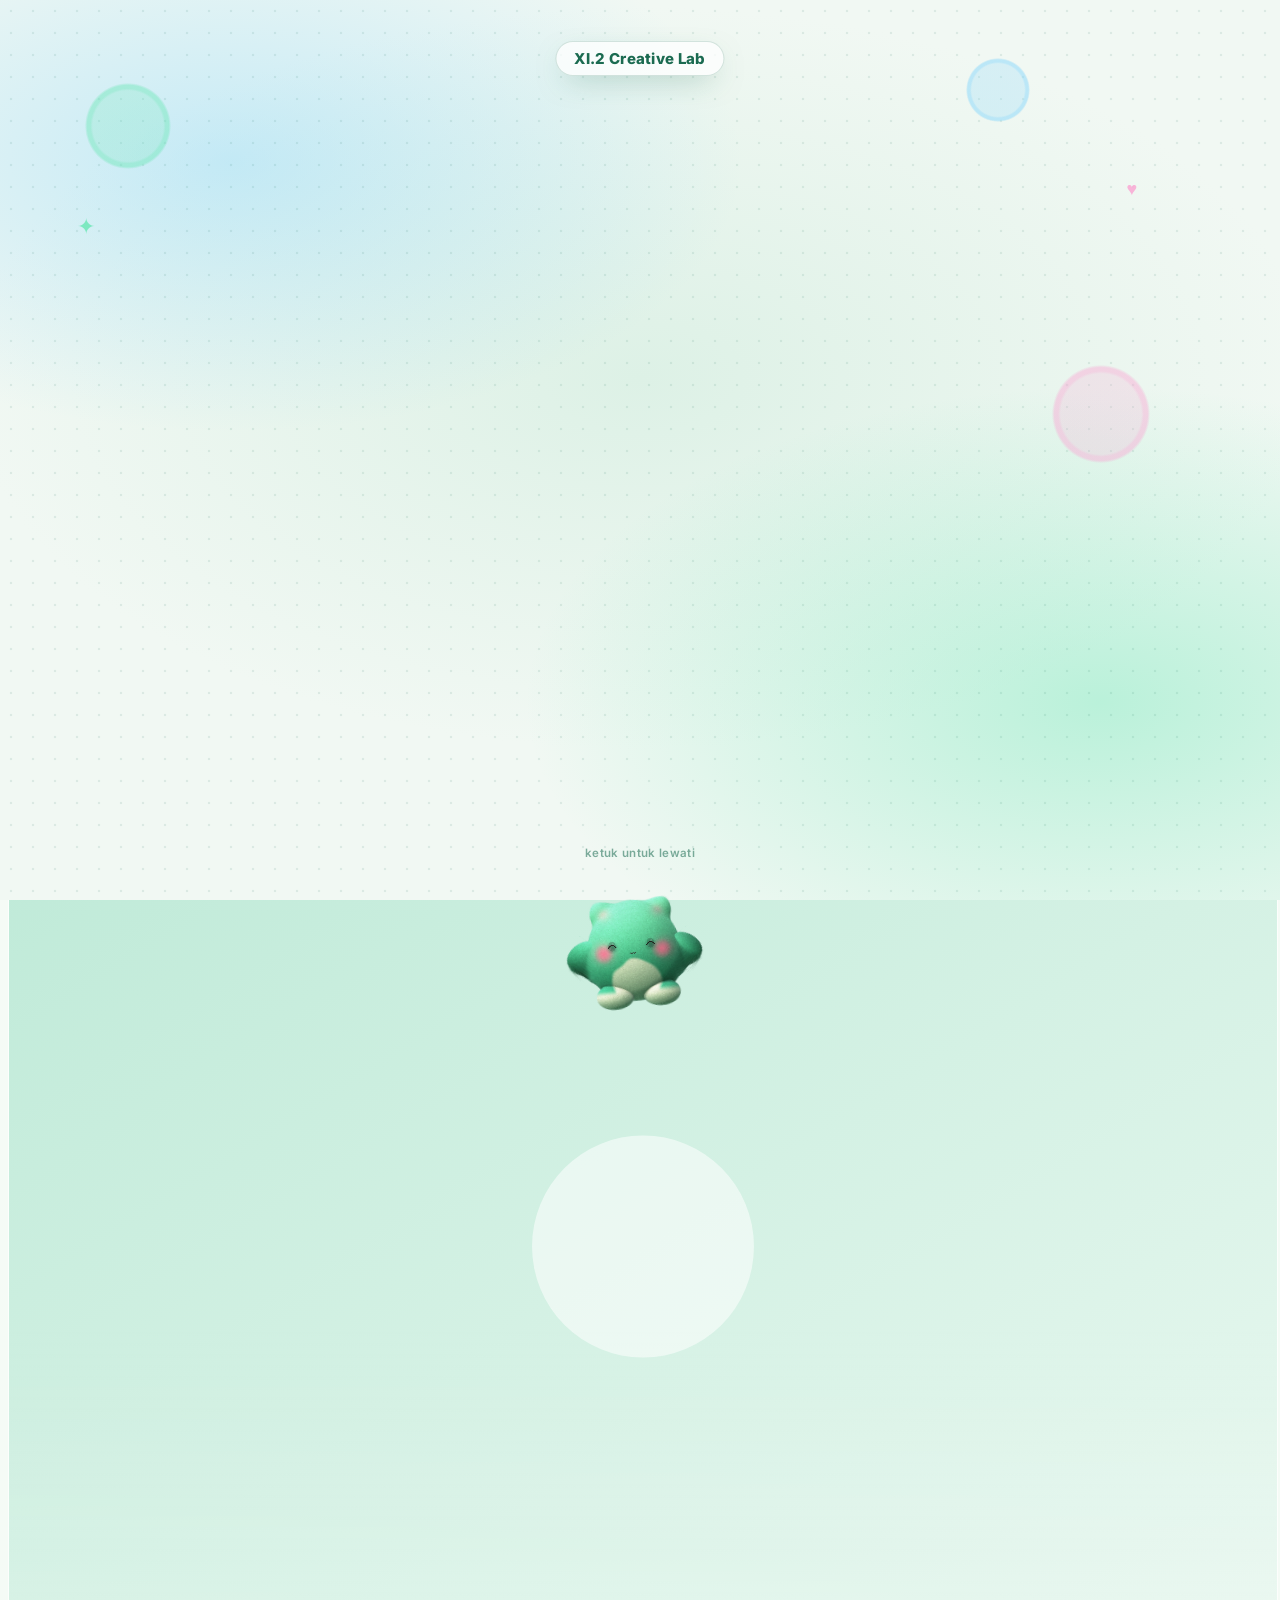
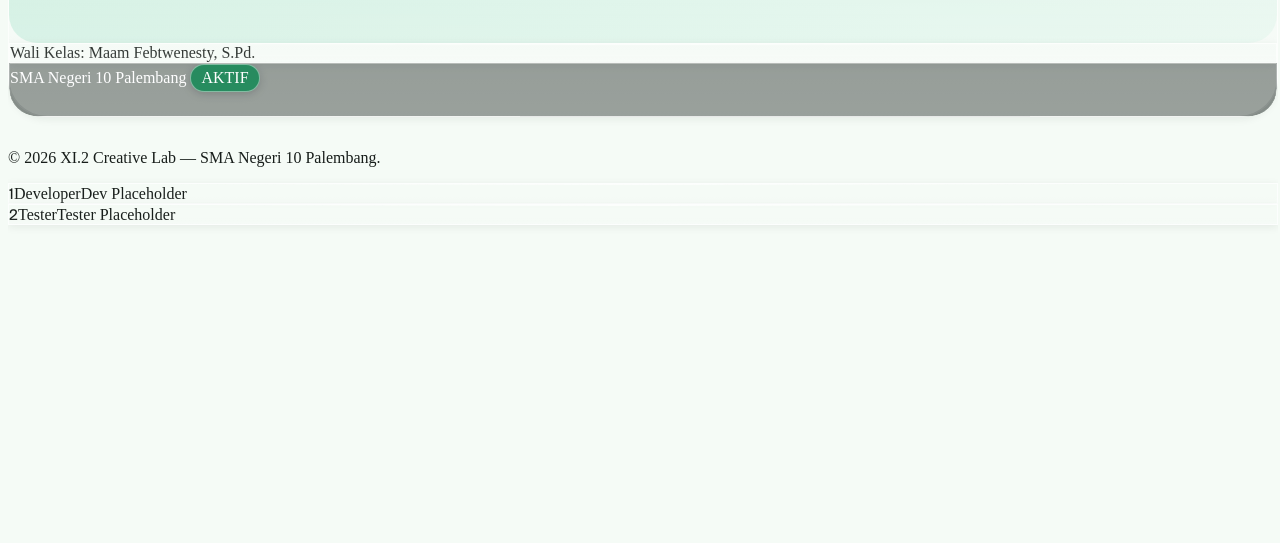
==== commit 7945d15b: "intro: tunggu resume audio asli, tanpa gate ketuk" ====
--- a/index.html
+++ b/index.html
@@ -959,6 +959,8 @@
 html[data-mode="dark"] .les-item:not(.is-live){background:var(--md-sys-color-surface-container-highest)!important;border-color:rgba(255,255,255,.08)}
 </style>
 <link rel="stylesheet" href="./perf.css?v=6">
+<link rel="stylesheet" href="./event-theme.css?v=2">
+<script src="./event-theme.js?v=3"></script>
 </head>
 <body class="font-sans antialiased selection:bg-m3-primary selection:text-m3-onPrimary pb-32 md:pb-28">
 <div id="piwo-splash" aria-hidden="true"></div>
@@ -1650,7 +1652,8 @@
             hero_btn_primary: 'Jelajahi Momen Kelas',
             hero_btn_secondary: 'Tanya Piwo'
         };
-        const HERO_COPY = { ...HERO_DEFAULTS };
+        /* tema event (event-theme.js): kalau aktif, teks hero diganti selama event */
+        const HERO_COPY = { ...HERO_DEFAULTS, ...((window.XIA_EVENT && XIA_EVENT.active && XIA_EVENT.hero) || {}) };
         function heroSetLines(el, text) {
             /* "|" = pindah baris (hanya tampil di layar lebar) */
             if (!el) return;
@@ -1768,7 +1771,7 @@
             applyHeroCopy(cleanName);
             const schoolName = cleanYear.split('•')[0].trim() || 'SMA Negeri 10 Palembang';
             document.getElementById('footer-copyright').textContent = `© ${new Date().getFullYear()} ${cleanName} — ${schoolName}.`;
-            document.title = `${cleanName} — Portal Kelas ${schoolName}`;
+            document.title = (window.XIA_EVENT && XIA_EVENT.active && XIA_EVENT.title) || `${cleanName} — Portal Kelas ${schoolName}`;
             const heroCap = document.querySelector('#hero-glass-root .xia-hero-caption span');
             if (heroCap) heroCap.textContent = schoolName;
 
@@ -2686,7 +2689,7 @@
    if(cn){DEFAULT_SETTINGS.className=cn;uiSettings.className=cn;}
    if(sy){DEFAULT_SETTINGS.schoolYear=sy;uiSettings.schoolYear=sy;}
    let heroChanged=false;
-   Object.keys(HERO_DEFAULTS).forEach(k=>{const v=String(S[k]==null?'':S[k]).trim()||HERO_DEFAULTS[k];if(HERO_COPY[k]!==v){HERO_COPY[k]=v;heroChanged=true;}});
+   Object.keys(HERO_DEFAULTS).forEach(k=>{const evo=window.XIA_EVENT&&XIA_EVENT.active&&XIA_EVENT.hero&&XIA_EVENT.hero[k];const v=evo||String(S[k]==null?'':S[k]).trim()||HERO_DEFAULTS[k];if(HERO_COPY[k]!==v){HERO_COPY[k]=v;heroChanged=true;}});
    if(cn||sy||heroChanged)applyAllSettingsToDOM();
    const hr=document.getElementById('hero-homeroom'),chip=document.getElementById('hero-homeroom-chip');
    if('homeroom_teacher' in S&&hr&&chip){const v=String(S.homeroom_teacher||'').trim();chip.style.display=v?'':'none';hr.textContent='Wali Kelas: '+v;}
@@ -3976,10 +3979,10 @@
 <script defer src="./portal-extra.js?v=10"></script>
 <script defer src="./install.js?v=1"></script>
 <script src="./theme.js?v=2"></script>
-<script defer src="./piwo/mascot.js?v=13"></script>
-<script defer src="./piwo/piwo.js?v=32"></script>
+<script defer src="./piwo/mascot.js?v=16"></script>
+<script defer src="./piwo/piwo.js?v=37"></script>
 <script defer src="./piwo/games.js?v=3"></script>
-<script defer src="./piwo/ambient.js?v=3"></script>
+<script defer src="./piwo/ambient.js?v=4"></script>
 <script defer src="./piwo/pet.js?v=9"></script>
 </body>
 </html>
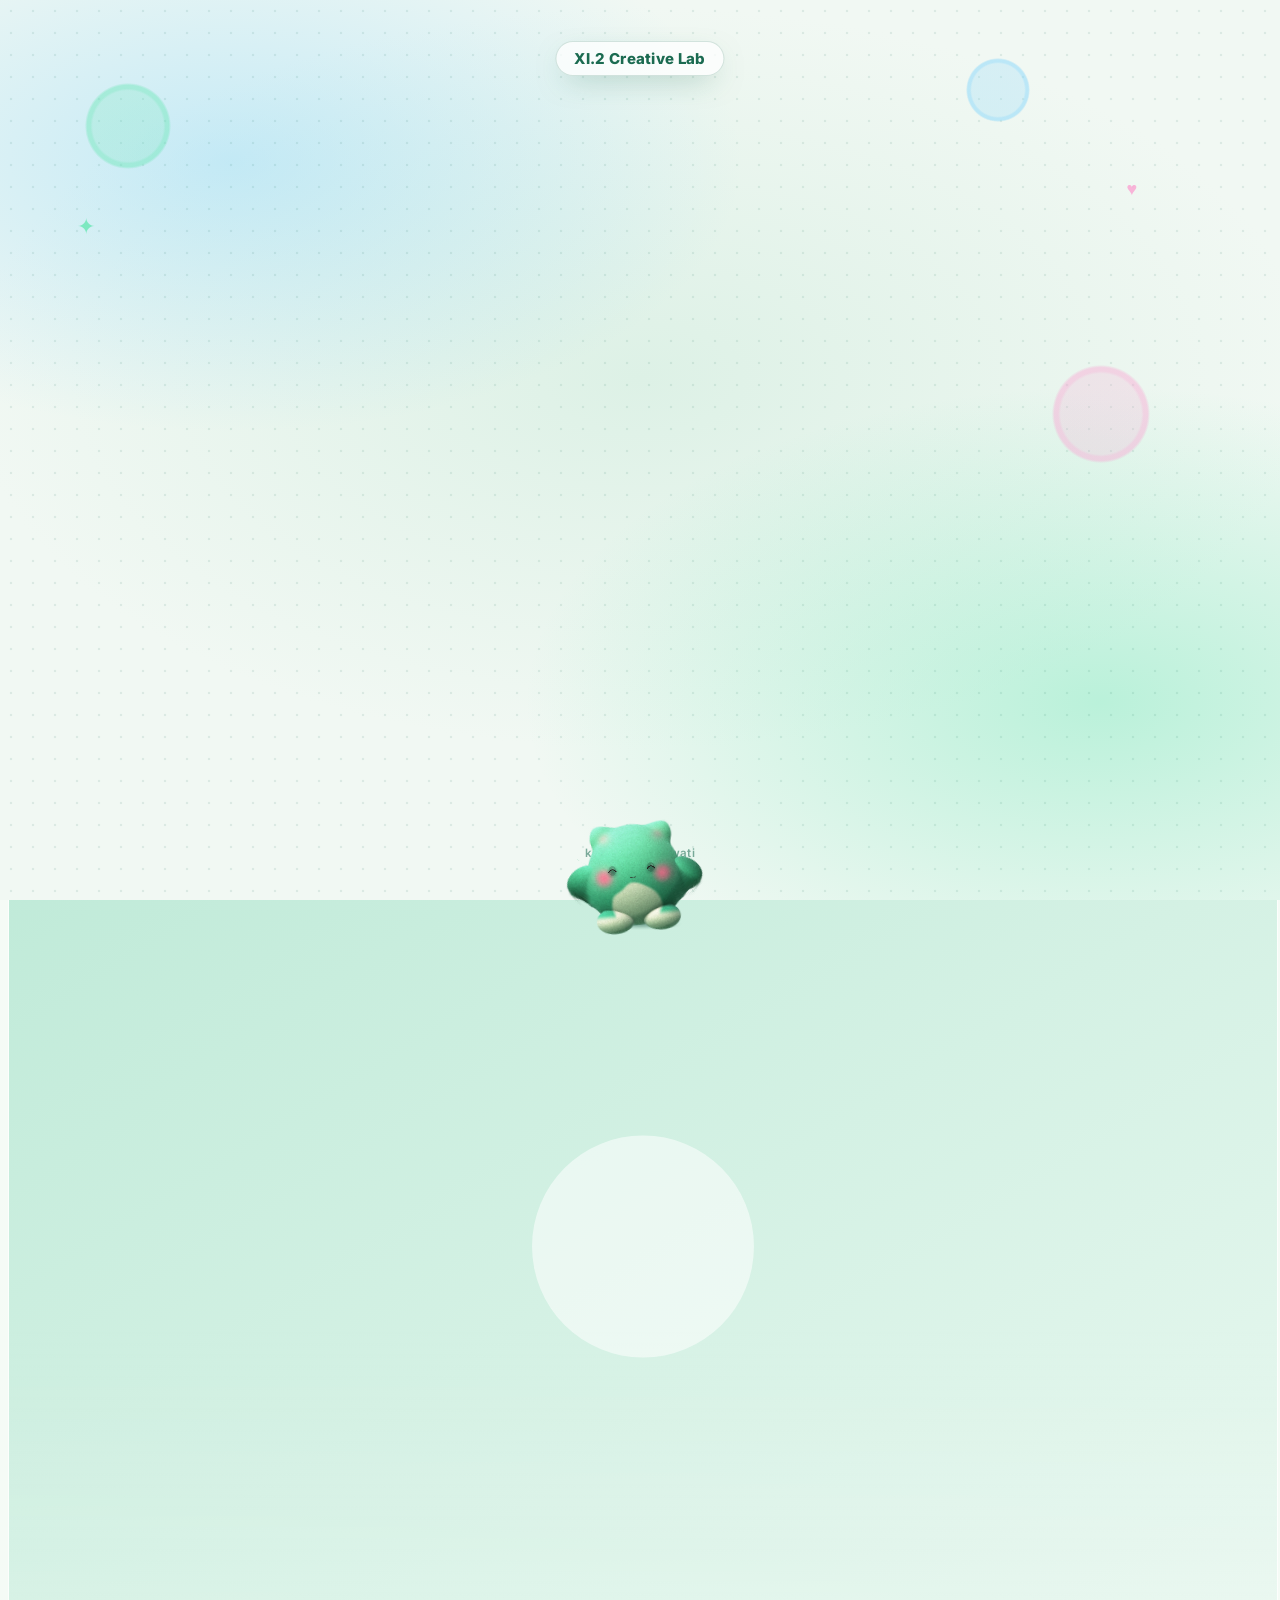
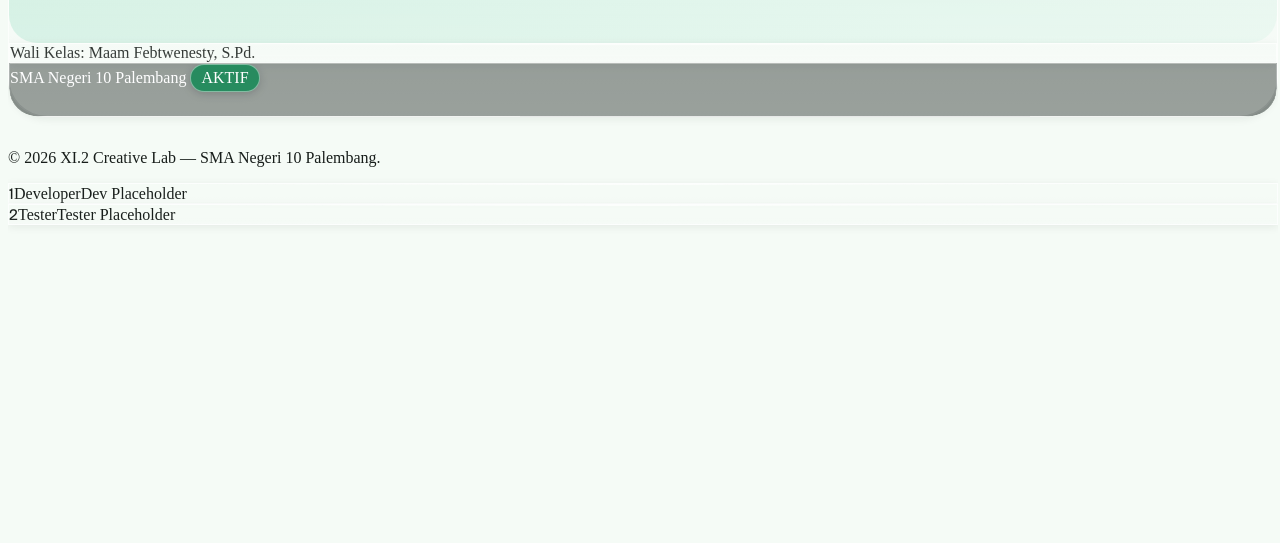
==== commit 8ba23d48: "tema hari guru: tambah css" ====
--- a/index.html
+++ b/index.html
@@ -959,7 +959,7 @@
 html[data-mode="dark"] .les-item:not(.is-live){background:var(--md-sys-color-surface-container-highest)!important;border-color:rgba(255,255,255,.08)}
 </style>
 <link rel="stylesheet" href="./perf.css?v=6">
-<link rel="stylesheet" href="./event-theme.css?v=2">
+<link rel="stylesheet" href="./event-theme.css?v=3">
 <script src="./event-theme.js?v=3"></script>
 </head>
 <body class="font-sans antialiased selection:bg-m3-primary selection:text-m3-onPrimary pb-32 md:pb-28">
--- a/event-theme.css
+++ b/event-theme.css
@@ -0,0 +1,378 @@
+/* ==========================================================================
+   XI.2 Creative Lab — Tema Event (collectible)
+   Dipasang oleh event-theme.js lewat atribut html[data-event="..."].
+   Tema aktif HANYA di tanggal event (WIB). Setelahnya balik normal, kecuali
+   pengunjung sudah mengklaim tema itu dan memasangnya dari menu Koleksi.
+
+   Tema 1: "Papan Tulis & Apel Emas"  (Hari Guru Nasional, 25 Nov 2026)
+     terang = kertas buku tulis krem bergaris
+     gelap  = papan tulis hijau tua + kapur
+   ========================================================================== */
+
+/* ---------- 1. Token warna: terang (kertas) ---------- */
+html[data-event="hari-guru"]{
+  color-scheme:light;
+  --md-sys-color-primary:#1F5A47;
+  --md-sys-color-on-primary:#FFF8E1;
+  --md-sys-color-primary-container:#FFE08A;
+  --md-sys-color-on-primary-container:#3A2B00;
+  --md-sys-color-secondary:#A83A2A;
+  --md-sys-color-on-secondary:#FFFFFF;
+  --md-sys-color-secondary-container:#FFD9D2;
+  --md-sys-color-on-secondary-container:#410A02;
+  --md-sys-color-tertiary:#6B5321;
+  --md-sys-color-tertiary-container:#EBDDB8;
+  --md-sys-color-on-tertiary-container:#2A1F08;
+  --md-sys-color-surface:#FCF7E8;
+  --md-sys-color-surface-container-low:#F7F0DC;
+  --md-sys-color-surface-container:#F2EAD2;
+  --md-sys-color-surface-container-high:#ECE3C8;
+  --md-sys-color-surface-container-highest:#E6DCBD;
+  --md-sys-color-on-surface:#2A2518;
+  --md-sys-color-on-surface-variant:#5A5440;
+  --md-sys-color-outline:#8A8366;
+  --md-sys-color-outline-variant:#D8CFAE;
+  --glass-rgb:252,247,232!important;
+  --glass-border-rgb:255,255,255!important;
+  --evt-chalk:#F3EFDD;
+  --evt-board:#16231F;
+  --evt-board-2:#20352D;
+  --evt-gold:#FFD966;
+  --evt-apple:#D4492F;
+  --evt-wood:#B07A43;
+}
+
+/* ---------- 2. Token warna: gelap (papan tulis) ---------- */
+html[data-event="hari-guru"][data-mode="dark"]{
+  color-scheme:dark;
+  --md-sys-color-primary:#FFD966;
+  --md-sys-color-on-primary:#3B2F00;
+  --md-sys-color-primary-container:#4D3F12;
+  --md-sys-color-on-primary-container:#FFE9A8;
+  --md-sys-color-secondary:#FFB4A5;
+  --md-sys-color-on-secondary:#561E12;
+  --md-sys-color-secondary-container:#6E2E21;
+  --md-sys-color-on-secondary-container:#FFDAD2;
+  --md-sys-color-tertiary:#A8D8C0;
+  --md-sys-color-tertiary-container:#2F5446;
+  --md-sys-color-on-tertiary-container:#C8F0DC;
+  --md-sys-color-surface:#16231F;
+  --md-sys-color-surface-container-low:#1B2A25;
+  --md-sys-color-surface-container:#20312B;
+  --md-sys-color-surface-container-high:#2A3C35;
+  --md-sys-color-surface-container-highest:#344840;
+  --md-sys-color-on-surface:#EFEBDD;
+  --md-sys-color-on-surface-variant:#C9C7B5;
+  --md-sys-color-outline:#98A196;
+  --md-sys-color-outline-variant:#46574F;
+  --glass-rgb:22,35,31!important;
+  --glass-border-rgb:255,255,255!important;
+  --dc-body:#6B5321;
+  --dc-body-dk:#2A1F08;
+}
+
+/* ---------- 3. Latar: kertas bergaris / papan tulis ---------- */
+html[data-event="hari-guru"]{
+  background-color:var(--md-sys-color-surface);
+  background-image:
+    linear-gradient(rgba(212,73,47,.20),rgba(212,73,47,.20)),
+    repeating-linear-gradient(180deg,transparent 0 31px,rgba(70,120,160,.13) 31px 32px);
+  background-size:1.5px 100%,auto;
+  background-position:44px 0,0 0;
+  background-repeat:no-repeat,repeat;
+  background-attachment:fixed;
+}
+@media(max-width:520px){html[data-event="hari-guru"]{background-position:18px 0,0 0}}
+html[data-event="hari-guru"][data-mode="dark"]{
+  background-color:#16231F;
+  background-image:
+    radial-gradient(ellipse 60% 42% at 18% 8%,rgba(255,255,255,.06),transparent 70%),
+    radial-gradient(ellipse 50% 40% at 88% 82%,rgba(255,255,255,.045),transparent 70%),
+    radial-gradient(ellipse 40% 30% at 55% 50%,rgba(255,255,255,.025),transparent 70%);
+  background-size:auto;background-position:0 0;background-repeat:no-repeat;
+}
+/* body harus bening supaya kertas/papan di <html> kelihatan */
+html[data-event="hari-guru"] body{background-color:transparent!important}
+html[data-event="hari-guru"] body:has(> .bg),
+html[data-event="hari-guru"][data-mode="dark"] body:has(> .bg){background:transparent!important}
+html[data-event="hari-guru"] body::before{opacity:.5}
+html[data-event="hari-guru"][data-mode="dark"] body::before{opacity:.32}
+html[data-event="hari-guru"] .morph-blob{opacity:.55}
+/* halaman kamera & ngl: bola warna latar ikut palet kapur */
+html[data-event="hari-guru"] .bg i:nth-child(1){background:#FFD966}
+html[data-event="hari-guru"] .bg i:nth-child(2){background:#E8785F}
+html[data-event="hari-guru"] .bg i:nth-child(3){background:#86BFA6}
+html[data-event="hari-guru"][data-mode="dark"] .bg i{opacity:.2}
+
+html[data-event="hari-guru"]::selection,html[data-event="hari-guru"] ::selection{background:var(--md-sys-color-primary);color:var(--md-sys-color-on-primary)}
+
+/* kaca: nuansa krem / hijau papan, bukan putih dingin */
+html[data-event="hari-guru"] .multi-layer-glass{border-color:rgba(31,90,71,.16)}
+html[data-event="hari-guru"][data-mode="dark"] .multi-layer-glass,
+html[data-event="hari-guru"][data-mode="dark"] .liquid-dock-shell,
+html[data-event="hari-guru"][data-mode="dark"] #liquid-glass-dock{border-color:rgba(243,239,221,.12)!important}
+html[data-event="hari-guru"][data-mode="dark"] #liquid-glass-lens,
+html[data-event="hari-guru"][data-mode="dark"] .liquid-glass-lens{
+  background:rgba(63,84,70,.97)!important;border-color:rgba(255,217,102,.32)!important}
+html[data-event="hari-guru"][data-mode="dark"] .xc-aura{background:radial-gradient(65% 38% at 12% 0%,rgba(77,63,18,.55),transparent 72%),radial-gradient(55% 34% at 100% 6%,rgba(47,84,70,.5),transparent 72%)}
+
+/* ---------- 4. Tipografi kapur ---------- */
+html[data-event="hari-guru"] #hero-title,
+html[data-event="hari-guru"] main h2.font-display,
+html[data-event="hari-guru"] #hero-slogan-text,
+html[data-event="hari-guru"] .ttl{
+  font-family:'Caveat','Bricolage Grotesque',cursive;font-weight:700;letter-spacing:0;
+}
+html[data-event="hari-guru"] #hero-title{font-size:clamp(2.7rem,10vw,5rem);line-height:1}
+html[data-event="hari-guru"] main h2.font-display{font-size:clamp(2.3rem,7vw,3.3rem);line-height:1.02}
+html[data-event="hari-guru"] #hero-slogan-text{font-size:clamp(1.5rem,5vw,2rem);line-height:1.1}
+html[data-event="hari-guru"] .ttl{font-size:clamp(2.2rem,9vw,3.2rem)}
+/* kata yang disorot = stabilo kuning */
+html[data-event="hari-guru"] #hero-th{
+  background:linear-gradient(transparent 58%,rgba(255,217,102,.78) 58% 92%,transparent 92%);
+  padding:0 .12em;margin:0 -.06em;-webkit-box-decoration-break:clone;box-decoration-break:clone;
+  color:var(--md-sys-color-on-surface)!important;
+}
+html[data-event="hari-guru"][data-mode="dark"] #hero-th{
+  background:linear-gradient(transparent 58%,rgba(255,217,102,.30) 58% 92%,transparent 92%);
+  color:var(--md-sys-color-primary)!important;
+}
+/* garis kapur bergelombang di bawah judul seksi */
+html[data-event="hari-guru"] main h2.font-display::after{
+  content:"";display:block;width:104px;height:15px;margin-top:2px;overflow:visible;
+  background:url("data:image/svg+xml,%3Csvg xmlns='http://www.w3.org/2000/svg' viewBox='0 0 100 14' fill='none' stroke='%23D4492F' stroke-width='2.4' stroke-linecap='round' stroke-linejoin='round'%3E%3Cpath d='M6 7q5.5-7 11 0t11 0 11 0 11 0 11 0 11 0 11 0 11 0'/%3E%3C/svg%3E") no-repeat left center/100% 100%;
+}
+
+/* ---------- 5. Pita ucapan di atas halaman ---------- */
+.evt-banner{
+  position:relative;z-index:30;display:flex;align-items:center;justify-content:center;gap:10px;flex-wrap:wrap;
+  padding:7px 44px 7px 14px;min-height:38px;
+  padding-top:max(7px,env(safe-area-inset-top,0px));
+  background:var(--evt-board,#16231F);color:var(--evt-chalk,#F3EFDD);
+  border-bottom:3px dashed rgba(243,239,221,.5);
+  font:700 19px/1.1 'Caveat','Bricolage Grotesque',cursive;text-align:center;
+}
+.evt-banner b{color:var(--evt-gold,#FFD966);font-weight:700}
+.evt-banner svg{width:18px;height:18px;flex:none;vertical-align:-3px}
+.evt-banner .evt-b-btn{
+  font:700 12px/1 Inter,system-ui,sans-serif;letter-spacing:.02em;cursor:pointer;
+  padding:6px 12px;border-radius:99px;border:1.5px solid rgba(243,239,221,.7);background:transparent;color:var(--evt-chalk,#F3EFDD);
+  transition:background .2s,color .2s,transform .2s;
+}
+.evt-banner .evt-b-btn:hover{background:var(--evt-chalk,#F3EFDD);color:var(--evt-board,#16231F)}
+.evt-banner .evt-b-btn:active{transform:scale(.94)}
+.evt-banner .evt-b-x{
+  position:absolute;right:8px;top:50%;translate:0 -50%;width:28px;height:28px;border-radius:50%;
+  display:grid;place-items:center;cursor:pointer;color:rgba(243,239,221,.75);background:transparent;border:0;font:700 18px/1 Inter,sans-serif;
+}
+.evt-banner .evt-b-x:hover{background:rgba(243,239,221,.14);color:#fff}
+
+@media(max-width:520px){
+  .evt-banner{flex-wrap:nowrap;justify-content:flex-start;gap:8px;padding:6px 40px 6px 12px;font-size:17px;min-height:36px}
+  .evt-banner .evt-bd{display:none}
+  .evt-banner>span{flex:1;min-width:0;text-align:left}
+  .evt-banner .evt-b-btn{flex:none;padding:6px 10px}
+}
+
+/* ---------- 6. Dekor melayang (pensil, apel, bintang, coretan) ---------- */
+.evt-deco{position:fixed;inset:0;z-index:1;pointer-events:none;overflow:hidden}
+.evt-deco>span{
+  position:absolute;left:var(--x);top:var(--y);width:var(--s,54px);height:var(--s,54px);display:block;
+  opacity:.42;color:var(--c,#1F5A47);
+  transform:rotate(var(--r,0deg));
+  animation:evtFloat var(--t,9s) ease-in-out var(--d,0s) infinite;
+}
+.evt-deco>span svg{width:100%;height:100%;overflow:visible}
+.evt-deco>span.evt-tx{width:auto;height:auto;font:700 var(--s,34px)/1 'Caveat',cursive;white-space:nowrap}
+html[data-mode="dark"] .evt-deco>span{opacity:.34;--c:#EFEBDD}
+@keyframes evtFloat{0%,100%{transform:translate3d(0,0,0) rotate(var(--r,0deg))}50%{transform:translate3d(0,-14px,0) rotate(calc(var(--r,0deg) + 7deg))}}
+html[data-perf="lite"] .evt-deco>span:nth-child(n+5){display:none}
+html[data-perf="lite"] .evt-deco>span{animation:none}
+@media(prefers-reduced-motion:reduce){.evt-deco>span{animation:none}}
+@media(max-width:640px){.evt-deco>span:nth-child(n+7){display:none}}
+
+/* ---------- 7. Topi toga di logo Piwo ---------- */
+#header-badge-code{position:relative;overflow:visible}
+.evt-cap{position:absolute;inset:0;width:100%;height:100%;overflow:visible;pointer-events:none;z-index:2;filter:drop-shadow(0 1.5px 1.5px rgba(0,0,0,.28))}
+
+/* ---------- 8. Splash pembuka jadi papan tulis ---------- */
+html.piwo-intro[data-event="hari-guru"] #piwo-splash{
+  --evt-fs:clamp(44px,12vw,104px);
+  background:radial-gradient(ellipse 70% 50% at 50% 40%,#244034,#16231F 78%);
+}
+/* tulisan kapur di atas maskot (maskot ada di tengah layar) */
+html.piwo-intro[data-event="hari-guru"] #piwo-splash::after{
+  content:"Selamat Hari Guru";position:absolute;left:0;right:0;top:11%;text-align:center;
+  font:700 var(--evt-fs)/1 'Caveat','Bricolage Grotesque',cursive;color:#F3EFDD;
+  text-shadow:0 0 1px rgba(243,239,221,.9),2px 2px 0 rgba(0,0,0,.18);
+  animation:evtChalk 1.4s steps(28,end) both;
+}
+html.piwo-intro[data-event="hari-guru"] #piwo-splash::before{
+  content:"";position:absolute;left:50%;top:calc(11% + var(--evt-fs) * 1.08);translate:-50% 0;
+  width:min(60vw,400px);height:min(56px,calc(min(60vw,400px) * .14));
+  background:url("data:image/svg+xml,%3Csvg xmlns='http://www.w3.org/2000/svg' viewBox='0 0 100 14' fill='none' stroke='%23FFD966' stroke-width='2.4' stroke-linecap='round' stroke-linejoin='round'%3E%3Cpath d='M6 7q5.5-7 11 0t11 0 11 0 11 0 11 0 11 0 11 0 11 0'/%3E%3C/svg%3E") center/100% 100% no-repeat;
+  animation:evtChalk 1s steps(20,end) .9s both;
+}
+@keyframes evtChalk{from{clip-path:inset(0 100% 0 0)}to{clip-path:inset(0 0 0 0)}}
+
+/* ---------- 9. Konfeti ---------- */
+.evt-confetti{position:fixed;inset:0;pointer-events:none;overflow:hidden;z-index:2147482000}
+.evt-confetti>i{position:absolute;top:0;display:block;will-change:transform}
+
+/* ==========================================================================
+   KOLEKSI TEMA (tombol, teaser klaim, sheet, kartu)
+   Dipakai di semua halaman, tampilannya sengaja mandiri dari tema aktif.
+   ========================================================================== */
+.evt-col-btn{position:relative}
+.evt-col-btn svg{width:20px;height:20px;grid-area:1/1}
+.evt-col-btn .evt-dot{
+  position:absolute;top:6px;right:6px;width:9px;height:9px;border-radius:50%;
+  background:#D4492F;box-shadow:0 0 0 2px rgb(var(--glass-rgb,252,247,232));
+  animation:evtPulse 1.8s ease-in-out infinite;
+}
+@keyframes evtPulse{0%,100%{transform:scale(1)}50%{transform:scale(1.35)}}
+@media(prefers-reduced-motion:reduce){.evt-col-btn .evt-dot{animation:none}}
+
+.evt-lock{overflow:hidden!important}
+.evt-modal{
+  position:fixed;inset:0;z-index:9000;display:grid;place-items:end center;padding:0;
+  background:rgba(8,16,12,.55);opacity:0;transition:opacity .25s ease;
+}
+.evt-modal.on{opacity:1}
+@media(min-width:640px){.evt-modal{place-items:center;padding:24px}}
+.evt-dlg{
+  width:100%;max-width:560px;max-height:min(92dvh,860px);overflow:auto;overscroll-behavior:contain;
+  background:var(--md-sys-color-surface,#FCF7E8);color:var(--md-sys-color-on-surface,#2A2518);
+  border-radius:28px 28px 0 0;padding:20px 18px calc(22px + env(safe-area-inset-bottom,0px));
+  box-shadow:0 -20px 60px -20px rgba(0,0,0,.5);
+  transform:translateY(40px) scale(.98);transition:transform .38s cubic-bezier(.2,.9,.25,1.1);
+  font-family:Inter,system-ui,sans-serif;
+}
+.evt-modal.on .evt-dlg{transform:none}
+@media(min-width:640px){.evt-dlg{border-radius:28px;padding:24px 24px 26px}}
+.evt-dlg h2{margin:0;font:700 34px/1 'Caveat','Bricolage Grotesque',cursive;letter-spacing:0}
+.evt-dlg .evt-sub{margin:6px 0 0;font-size:13px;line-height:1.45;color:var(--md-sys-color-on-surface-variant,#5A5440)}
+.evt-hd{display:flex;align-items:flex-start;justify-content:space-between;gap:12px;margin-bottom:16px}
+.evt-x{
+  flex:none;width:36px;height:36px;border-radius:50%;border:0;cursor:pointer;display:grid;place-items:center;
+  background:var(--md-sys-color-surface-container-high,#ECE3C8);color:inherit;font:700 18px/1 Inter,sans-serif;
+}
+.evt-x:focus-visible,.evt-btn:focus-visible,.evt-card:focus-visible{outline:2px solid var(--md-sys-color-primary,#1F5A47);outline-offset:3px}
+
+.evt-btn{
+  display:inline-flex;align-items:center;justify-content:center;gap:8px;cursor:pointer;
+  padding:11px 18px;border-radius:99px;border:0;font:700 14px/1 Inter,system-ui,sans-serif;
+  background:var(--md-sys-color-primary,#1F5A47);color:var(--md-sys-color-on-primary,#FFF8E1);
+  transition:transform .2s cubic-bezier(.22,1.38,.36,1),filter .2s;
+}
+.evt-btn:hover{filter:brightness(1.08)}
+.evt-btn:active{transform:scale(.95)}
+.evt-btn.ghost{background:transparent;color:inherit;box-shadow:inset 0 0 0 1.5px var(--md-sys-color-outline,#8A8366)}
+.evt-btn.warm{background:#D4492F;color:#fff}
+.evt-btn[disabled]{opacity:.5;cursor:default}
+.evt-btn svg{width:18px;height:18px}
+
+.evt-grid{display:grid;grid-template-columns:repeat(auto-fill,minmax(210px,1fr));gap:18px;justify-items:center}
+
+/* kartu koleksi (rasio kartu trading) */
+.evt-cardwrap{width:100%;max-width:250px;display:flex;flex-direction:column;gap:10px}
+.evt-card{
+  --mx:50%;--my:50%;--rx:0deg;--ry:0deg;
+  position:relative;aspect-ratio:5/7;border-radius:18px;padding:7px;isolation:isolate;
+  background:linear-gradient(135deg,#FFE9A8,#C9962E 30%,#FFF1BF 52%,#B07A1E 78%,#F4D77A);
+  box-shadow:0 14px 28px -14px rgba(0,0,0,.55),0 0 0 1px rgba(0,0,0,.08);
+  transform:perspective(700px) rotateX(var(--rx)) rotateY(var(--ry));
+  transition:transform .25s ease-out;will-change:transform;touch-action:manipulation;
+}
+.evt-card.tilting{transition:none}
+.evt-card .evt-in{
+  position:absolute;inset:7px;border-radius:12px;overflow:hidden;display:flex;flex-direction:column;
+  background:radial-gradient(ellipse 90% 60% at 50% 20%,#2B4A3E,#16231F 75%);color:#F3EFDD;
+  box-shadow:inset 0 0 0 2px rgba(0,0,0,.35);
+}
+.evt-card .evt-in::before{ /* garis kapur putus-putus */
+  content:"";position:absolute;inset:8px;border:2px dashed rgba(243,239,221,.28);border-radius:8px;pointer-events:none;
+}
+.evt-card .evt-art{flex:1;display:grid;place-items:center;padding:20px 16px 0;min-height:0}
+.evt-card .evt-art svg{width:100%;max-width:170px;height:auto;overflow:visible}
+.evt-card .evt-meta{padding:0 14px 14px;text-align:center}
+.evt-card .evt-rar{
+  display:inline-block;margin-bottom:6px;padding:3px 9px;border-radius:99px;
+  font:800 9.5px/1 Inter,sans-serif;letter-spacing:.14em;text-transform:uppercase;color:#3A2B00;
+  background:linear-gradient(90deg,#FFE9A8,#FFD966);
+}
+.evt-card .evt-nm{font:700 27px/.95 'Caveat','Bricolage Grotesque',cursive;color:#FFD966}
+.evt-card .evt-dt{margin-top:4px;font:600 10.5px/1.2 Inter,sans-serif;letter-spacing:.06em;color:rgba(243,239,221,.7)}
+.evt-card::after{ /* kilau holografik mengikuti jari/kursor */
+  content:"";position:absolute;inset:0;border-radius:18px;pointer-events:none;mix-blend-mode:overlay;opacity:.55;z-index:3;
+  background:radial-gradient(circle at var(--mx) var(--my),rgba(255,255,255,.75),transparent 46%),
+             linear-gradient(115deg,transparent 30%,rgba(255,120,200,.35) 42%,rgba(120,220,255,.35) 50%,rgba(255,240,120,.35) 58%,transparent 70%);
+  background-size:100% 100%,220% 220%;background-position:0 0,calc(var(--mx)*-1 + 120%) 0;
+}
+.evt-card.locked{filter:grayscale(1) brightness(.62);box-shadow:0 8px 18px -12px rgba(0,0,0,.5)}
+.evt-card.locked::after{display:none}
+.evt-card.locked .evt-nm{color:#c9c7b5;filter:blur(5px)}
+.evt-card.locked .evt-art svg{opacity:.55;filter:blur(2px)}
+.evt-card.soon{
+  background:repeating-linear-gradient(45deg,rgba(128,128,128,.22) 0 8px,rgba(128,128,128,.12) 8px 16px);box-shadow:none;
+  outline:2px dashed var(--md-sys-color-outline-variant,#D8CFAE);outline-offset:-2px;
+}
+.evt-card.soon .evt-in{background:transparent;box-shadow:none;color:var(--md-sys-color-on-surface-variant,#5A5440)}
+.evt-card.soon .evt-in::before{display:none}
+.evt-card.soon::after{display:none}
+.evt-card.soon .evt-q{font:700 72px/1 'Caveat',cursive;opacity:.55}
+.evt-card.on-use{box-shadow:0 0 0 3px var(--md-sys-color-primary,#1F5A47),0 14px 28px -14px rgba(0,0,0,.55)}
+
+.evt-cap-info{font-size:12px;line-height:1.45;color:var(--md-sys-color-on-surface-variant,#5A5440);text-align:center}
+.evt-cap-info b{color:var(--md-sys-color-on-surface,#2A2518)}
+.evt-actions{display:flex;flex-wrap:wrap;gap:8px;justify-content:center}
+.evt-foot{margin-top:18px;padding-top:12px;border-top:1px dashed var(--md-sys-color-outline-variant,#D8CFAE);font-size:11.5px;line-height:1.5;color:var(--md-sys-color-on-surface-variant,#5A5440)}
+.evt-foot a{color:var(--md-sys-color-primary,#1F5A47);font-weight:700;cursor:pointer;text-decoration:underline}
+
+/* teaser klaim (kartu kecil melayang) */
+.evt-teaser{
+  position:fixed;left:50%;bottom:calc(112px + env(safe-area-inset-bottom,0px));z-index:8000;
+  width:min(92vw,372px);translate:-50% 30px;opacity:0;pointer-events:none;
+  display:flex;align-items:center;gap:12px;padding:11px 12px 11px 11px;border-radius:22px;
+  background:#16231F;color:#F3EFDD;border:2px dashed rgba(243,239,221,.45);
+  box-shadow:0 18px 40px -14px rgba(0,0,0,.6);
+  transition:translate .45s cubic-bezier(.2,.9,.25,1.15),opacity .3s ease;font-family:Inter,system-ui,sans-serif;
+}
+.evt-teaser.on{translate:-50% 0;opacity:1;pointer-events:auto}
+.evt-teaser .evt-mini{flex:none;width:44px;height:58px;border-radius:8px;padding:3px;background:linear-gradient(135deg,#FFE9A8,#C9962E 40%,#F4D77A);rotate:-6deg}
+.evt-teaser .evt-mini div{width:100%;height:100%;border-radius:6px;background:#16231F;display:grid;place-items:center}
+.evt-teaser .evt-mini svg{width:30px;height:30px}
+.evt-teaser .evt-tt{flex:1;min-width:0}
+.evt-teaser .evt-tt b{display:block;font:700 20px/1 'Caveat',cursive;color:#FFD966}
+.evt-teaser .evt-tt span{display:block;margin-top:3px;font-size:11.5px;line-height:1.3;color:rgba(243,239,221,.78)}
+.evt-teaser .evt-btn{padding:10px 14px;font-size:12.5px;background:#FFD966;color:#3A2B00}
+.evt-teaser .evt-tx{position:absolute;top:-10px;right:-6px;width:26px;height:26px;border-radius:50%;border:0;cursor:pointer;background:#2a3c35;color:#F3EFDD;font:700 14px/1 Inter,sans-serif}
+
+/* layar "tema masuk koleksi" */
+.evt-reveal{text-align:center}
+.evt-reveal .evt-cardwrap{margin:6px auto 14px}
+.evt-reveal .evt-card{animation:evtFlip 1s cubic-bezier(.2,.9,.25,1.1) both}
+@keyframes evtFlip{0%{transform:perspective(700px) rotateY(-180deg) scale(.7);opacity:0}60%{opacity:1}100%{transform:perspective(700px) rotateY(0) scale(1)}}
+@media(prefers-reduced-motion:reduce){.evt-reveal .evt-card{animation:none}}
+.evt-code{display:inline-block;margin:2px 0 2px;padding:6px 12px;border-radius:10px;background:var(--md-sys-color-surface-container-high,#ECE3C8);font:700 15px/1 'Space Grotesk',ui-monospace,monospace;letter-spacing:.12em}
+
+/* kartu ucapan */
+.evt-field{display:block;margin:0 0 12px}
+.evt-field>span{display:block;margin:0 0 5px;font-size:12px;font-weight:700;color:var(--md-sys-color-on-surface-variant,#5A5440)}
+.evt-field input,.evt-field textarea{
+  width:100%;box-sizing:border-box;padding:11px 13px;border-radius:14px;border:1.5px solid var(--md-sys-color-outline-variant,#D8CFAE);
+  background:var(--md-sys-color-surface-container-low,#F7F0DC);color:inherit;font:500 16px/1.4 Inter,system-ui,sans-serif;resize:none;
+}
+.evt-field input:focus,.evt-field textarea:focus{outline:2px solid var(--md-sys-color-primary,#1F5A47);outline-offset:1px}
+.evt-field small{display:block;margin-top:4px;text-align:right;font-size:11px;opacity:.6}
+.evt-prev{display:block;width:100%;max-width:340px;margin:4px auto 14px;border-radius:12px;box-shadow:0 14px 30px -16px rgba(0,0,0,.6);background:#16231F;aspect-ratio:4/5}
+.evt-toast{
+  position:fixed;left:50%;bottom:calc(100px + env(safe-area-inset-bottom,0px));translate:-50% 20px;opacity:0;z-index:9500;
+  padding:10px 16px;border-radius:99px;background:#16231F;color:#F3EFDD;font:600 13px/1.2 Inter,sans-serif;
+  box-shadow:0 10px 30px -10px rgba(0,0,0,.6);transition:translate .3s ease,opacity .3s ease;pointer-events:none;
+}
+.evt-toast.on{translate:-50% 0;opacity:1}
+
+@media(prefers-reduced-motion:reduce){
+  .evt-modal,.evt-dlg,.evt-card,.evt-teaser,.evt-toast{transition:none}
+}
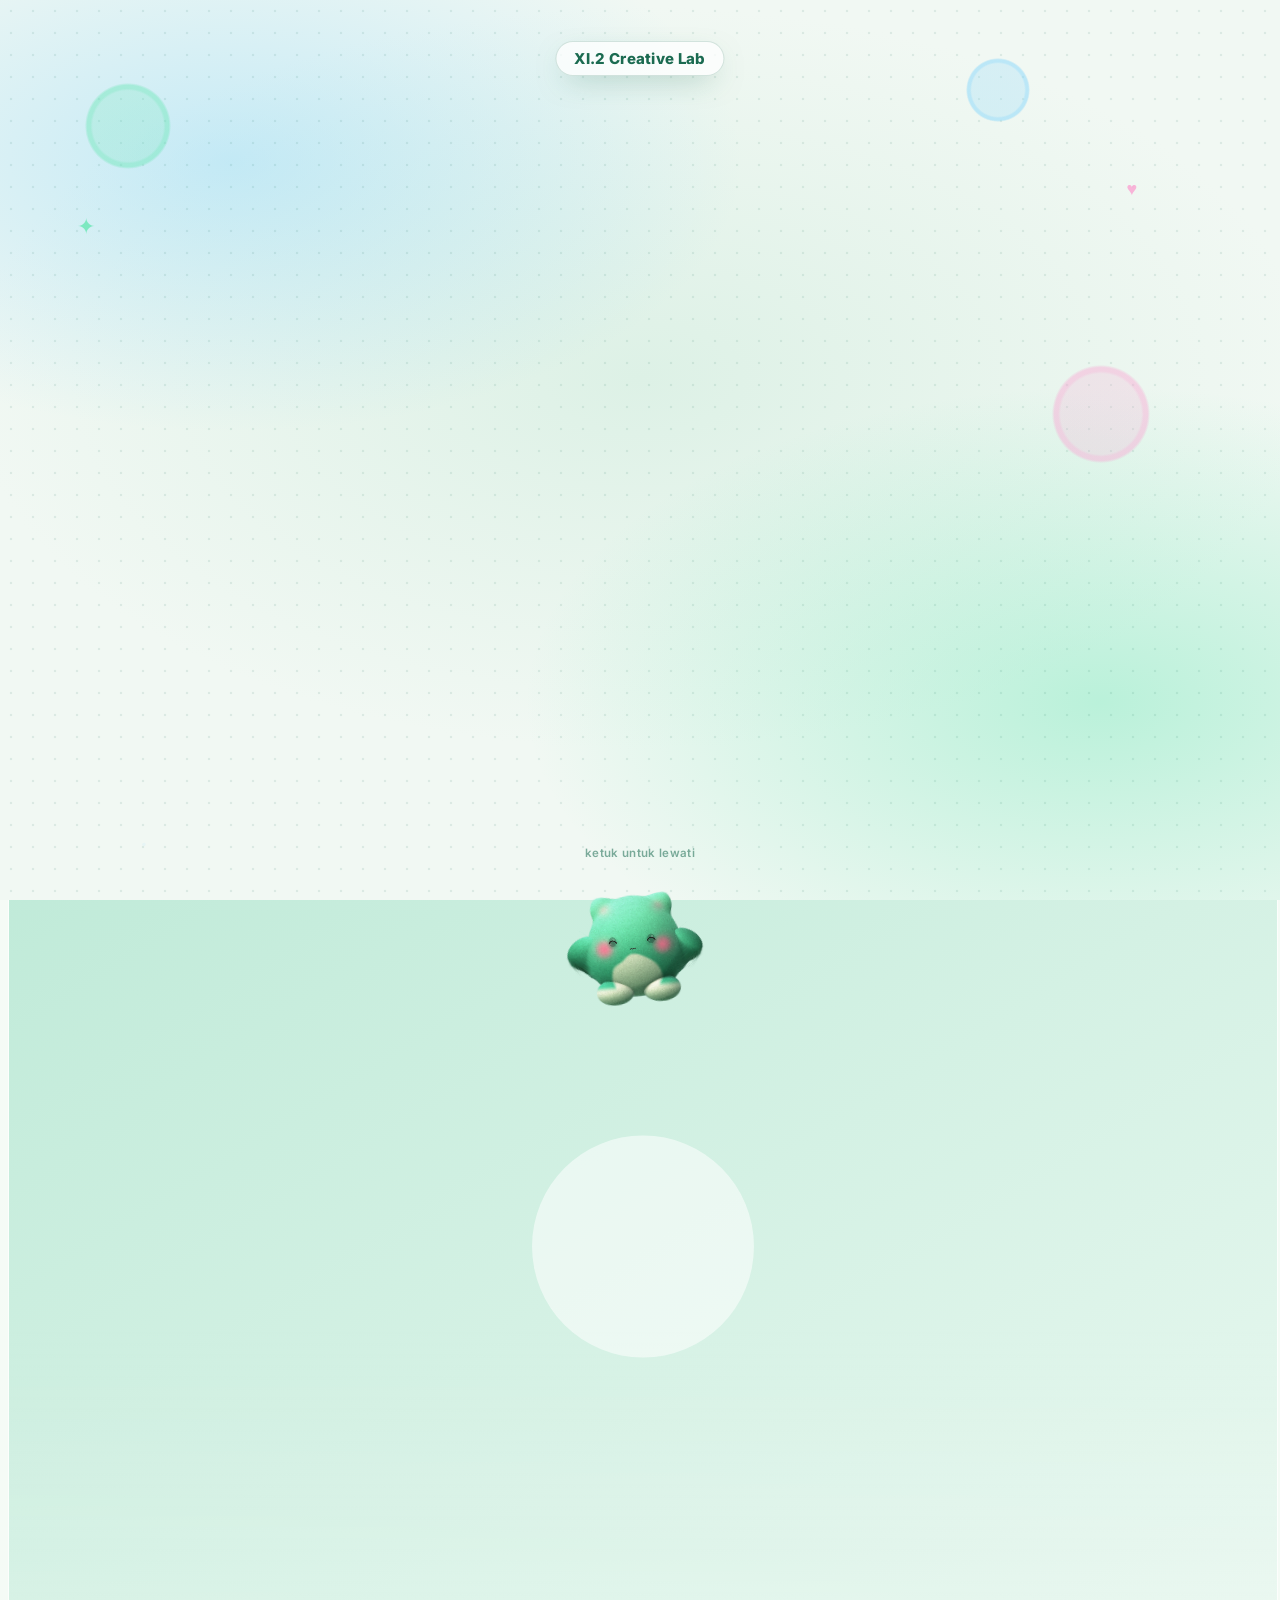
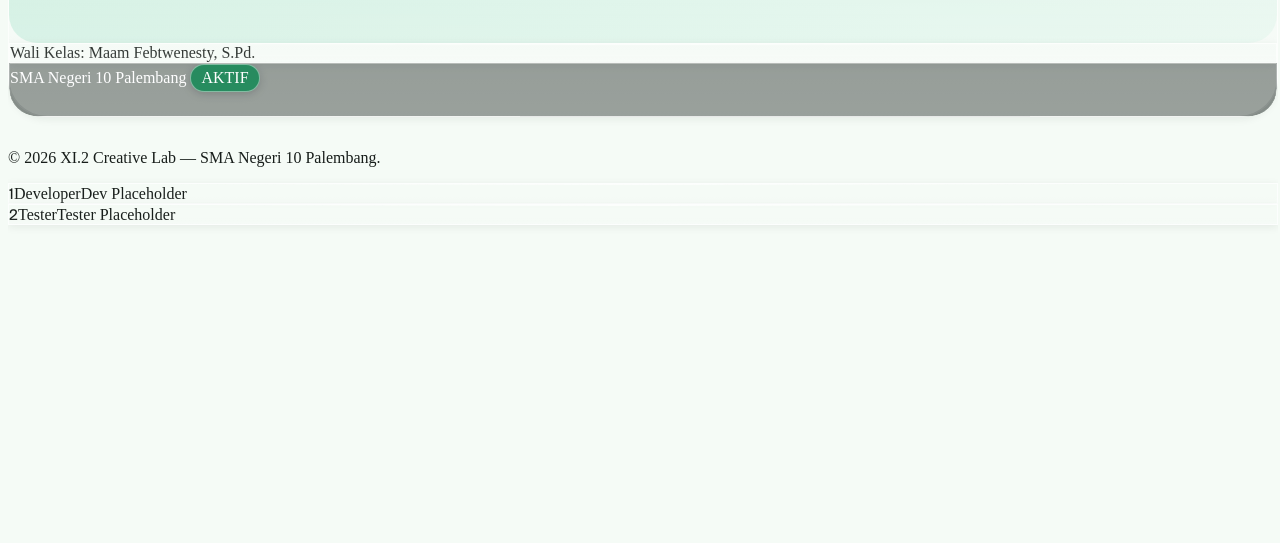
==== commit 971a0f22: "sync: ambient button, dock atas rapi, tema hari guru" ====
--- a/index.html
+++ b/index.html
@@ -961,6 +961,18 @@
 <link rel="stylesheet" href="./perf.css?v=6">
 <link rel="stylesheet" href="./event-theme.css?v=3">
 <script src="./event-theme.js?v=3"></script>
+<style id="hdr-compact">
+/* dock atas di HP: tombol lebih ramping, Piwo di header disembunyikan (sudah ada "Piwo AI" di dock bawah), nama kelas tidak dipotong */
+@media(max-width:639px){
+ header .hdr-tools{gap:4px!important}
+ header .hdr-tools>*{width:34px!important;height:34px!important;min-width:0!important;padding:0!important}
+ header .hdr-tools>[onclick^="openChatbot"]{display:none!important}
+ #header-badge-code{width:34px!important;height:34px!important}
+ #header-class-title{font-size:13px!important;line-height:1.1!important;white-space:normal!important;overflow:visible!important;text-overflow:clip!important}
+ #header-class-subtitle{font-size:10px!important;line-height:1.2!important;white-space:normal!important;overflow:visible!important;text-overflow:clip!important;margin-top:2px!important}
+ #header-class-title,#header-class-subtitle{display:-webkit-box;-webkit-box-orient:vertical;-webkit-line-clamp:2;overflow:hidden!important}
+}
+</style>
 </head>
 <body class="font-sans antialiased selection:bg-m3-primary selection:text-m3-onPrimary pb-32 md:pb-28">
 <div id="piwo-splash" aria-hidden="true"></div>
@@ -994,7 +1006,7 @@
             </nav>
 
             <!-- Right Controls: Quick Palette + Settings Button -->
-            <div class="relative z-10 flex items-center gap-2 shrink-0">
+            <div class="hdr-tools relative z-10 flex items-center gap-2 shrink-0">
                 <button id="xs-btn" type="button" aria-label="Cari" class="m3-spring-btn xia-glass-btn w-10 h-10 rounded-full text-m3-onSurface inline-flex items-center justify-center"><span class="material-symbols-rounded text-[20px]">search</span></button>
                 <!-- Expressive Settings Trigger -->
                 <button type="button" class="xia-mode-btn" data-xia-mode aria-label="Ganti mode gelap" aria-pressed="false"><svg class="xm-sun" viewBox="0 0 24 24" fill="none" stroke="currentColor" stroke-width="2" stroke-linecap="round" stroke-linejoin="round" aria-hidden="true"><circle cx="12" cy="12" r="4"/><path d="M12 2v2M12 20v2M4.93 4.93l1.41 1.41M17.66 17.66l1.41 1.41M2 12h2M20 12h2M4.93 19.07l1.41-1.41M17.66 6.34l1.41-1.41"/></svg><svg class="xm-moon" viewBox="0 0 24 24" fill="none" stroke="currentColor" stroke-width="2" stroke-linecap="round" stroke-linejoin="round" aria-hidden="true"><path d="M21 12.8A9 9 0 1 1 11.2 3a7 7 0 0 0 9.8 9.8z"/></svg></button>
@@ -3982,7 +3994,7 @@
 <script defer src="./piwo/mascot.js?v=16"></script>
 <script defer src="./piwo/piwo.js?v=37"></script>
 <script defer src="./piwo/games.js?v=3"></script>
-<script defer src="./piwo/ambient.js?v=4"></script>
+<script defer src="./piwo/ambient.js?v=5"></script>
 <script defer src="./piwo/pet.js?v=9"></script>
 </body>
 </html>
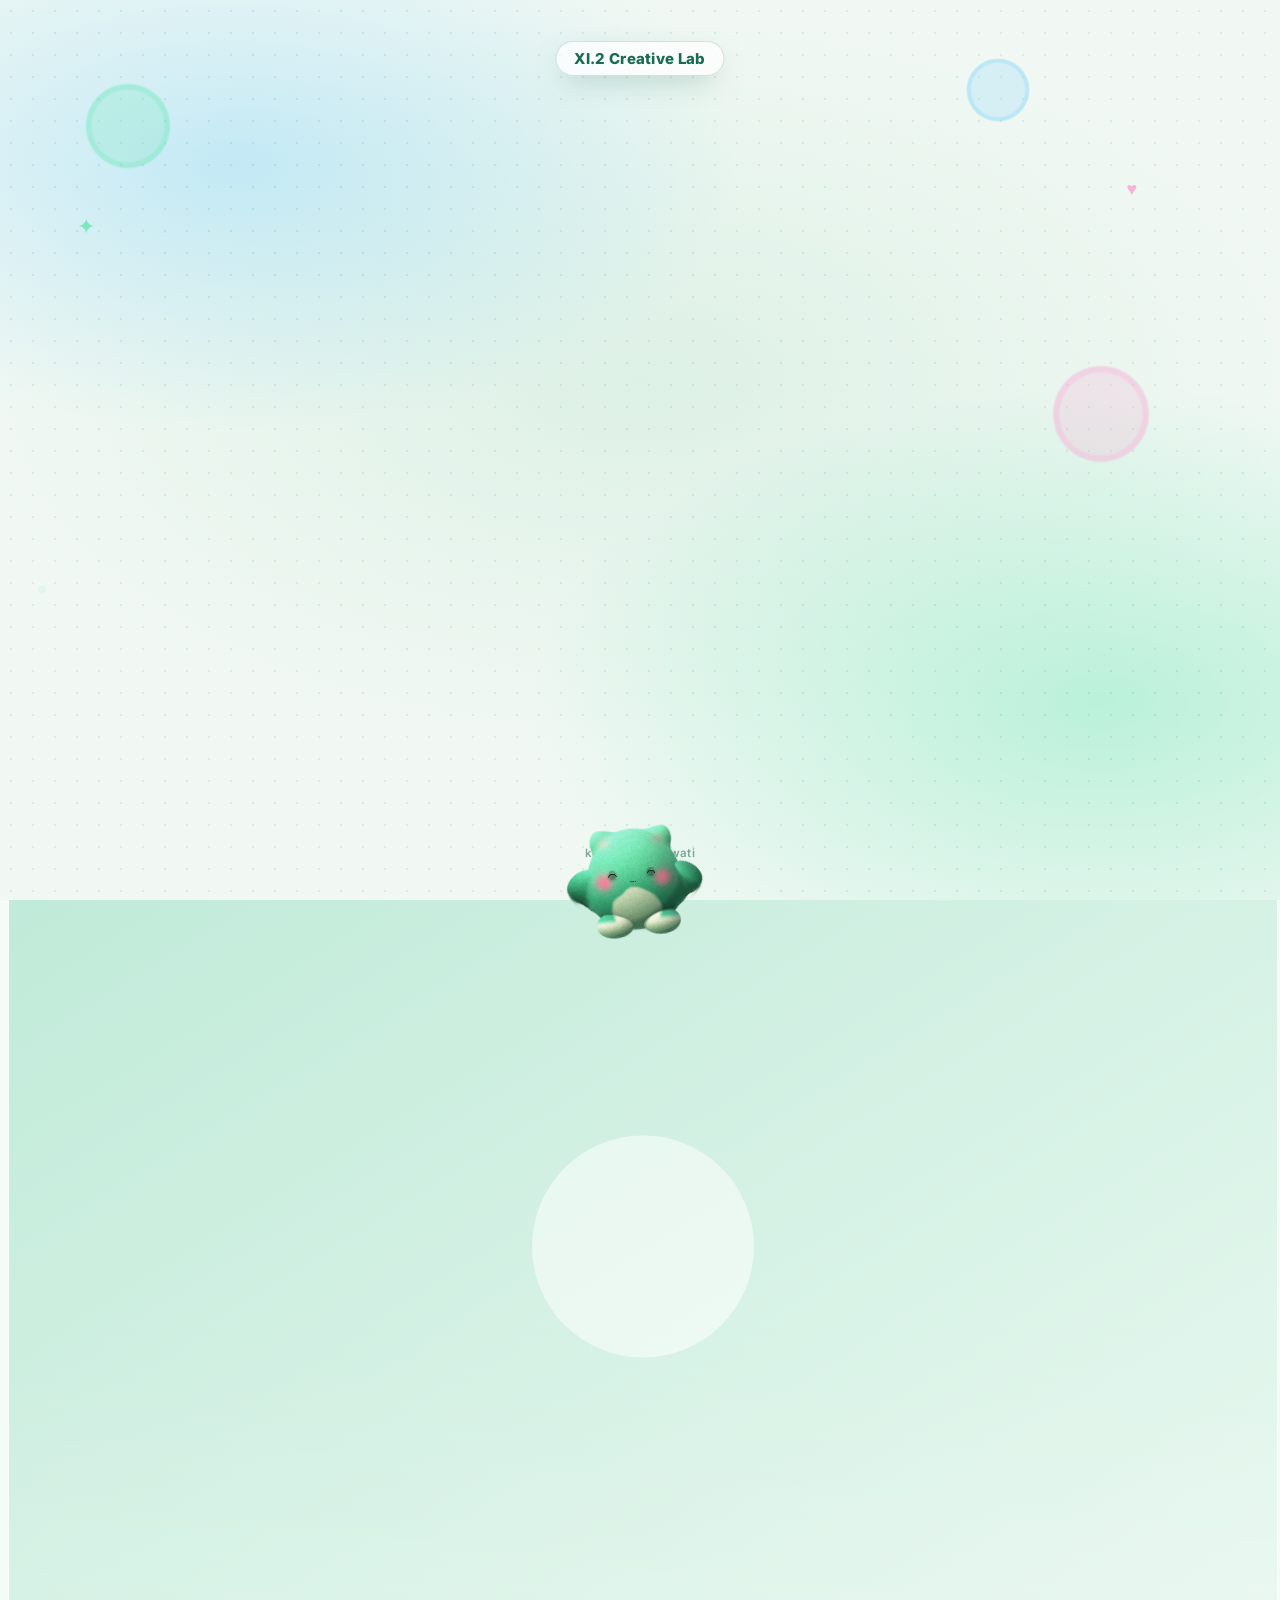
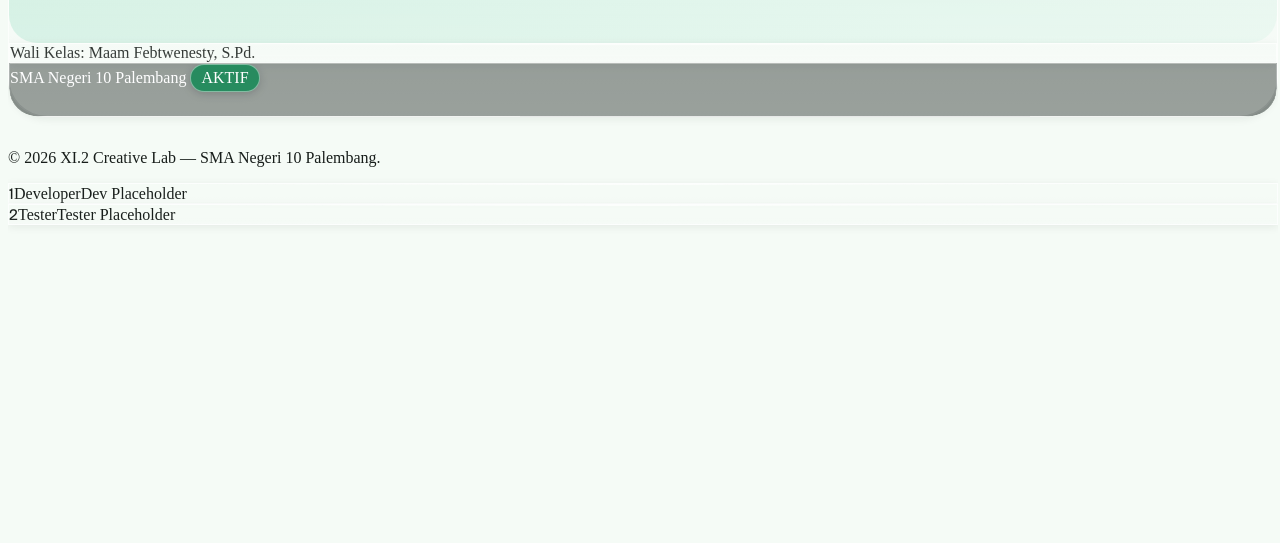
==== commit 94fd5fd9: "splash hari guru: jarak judul, warna pil & hint" ====
--- a/index.html
+++ b/index.html
@@ -959,7 +959,7 @@
 html[data-mode="dark"] .les-item:not(.is-live){background:var(--md-sys-color-surface-container-highest)!important;border-color:rgba(255,255,255,.08)}
 </style>
 <link rel="stylesheet" href="./perf.css?v=6">
-<link rel="stylesheet" href="./event-theme.css?v=3">
+<link rel="stylesheet" href="./event-theme.css?v=4">
 <script src="./event-theme.js?v=3"></script>
 <style id="hdr-compact">
 /* dock atas di HP: tombol lebih ramping, Piwo di header disembunyikan (sudah ada "Piwo AI" di dock bawah), nama kelas tidak dipotong */
@@ -3992,7 +3992,7 @@
 <script defer src="./install.js?v=1"></script>
 <script src="./theme.js?v=2"></script>
 <script defer src="./piwo/mascot.js?v=16"></script>
-<script defer src="./piwo/piwo.js?v=37"></script>
+<script defer src="./piwo/piwo.js?v=38"></script>
 <script defer src="./piwo/games.js?v=3"></script>
 <script defer src="./piwo/ambient.js?v=5"></script>
 <script defer src="./piwo/pet.js?v=9"></script>
--- a/event-theme.css
+++ b/event-theme.css
@@ -202,18 +202,22 @@
 }
 /* tulisan kapur di atas maskot (maskot ada di tengah layar) */
 html.piwo-intro[data-event="hari-guru"] #piwo-splash::after{
-  content:"Selamat Hari Guru";position:absolute;left:0;right:0;top:11%;text-align:center;
+  content:"Selamat Hari Guru";position:absolute;left:0;right:0;top:calc(env(safe-area-inset-top,0px) + 4.5% + 66px);text-align:center;
   font:700 var(--evt-fs)/1 'Caveat','Bricolage Grotesque',cursive;color:#F3EFDD;
   text-shadow:0 0 1px rgba(243,239,221,.9),2px 2px 0 rgba(0,0,0,.18);
   animation:evtChalk 1.4s steps(28,end) both;
 }
 html.piwo-intro[data-event="hari-guru"] #piwo-splash::before{
-  content:"";position:absolute;left:50%;top:calc(11% + var(--evt-fs) * 1.08);translate:-50% 0;
+  content:"";position:absolute;left:50%;top:calc(env(safe-area-inset-top,0px) + 4.5% + 66px + var(--evt-fs) * 1.08);translate:-50% 0;
   width:min(60vw,400px);height:min(56px,calc(min(60vw,400px) * .14));
   background:url("data:image/svg+xml,%3Csvg xmlns='http://www.w3.org/2000/svg' viewBox='0 0 100 14' fill='none' stroke='%23FFD966' stroke-width='2.4' stroke-linecap='round' stroke-linejoin='round'%3E%3Cpath d='M6 7q5.5-7 11 0t11 0 11 0 11 0 11 0 11 0 11 0 11 0'/%3E%3C/svg%3E") center/100% 100% no-repeat;
   animation:evtChalk 1s steps(20,end) .9s both;
 }
 @keyframes evtChalk{from{clip-path:inset(0 100% 0 0)}to{clip-path:inset(0 0 0 0)}}
+/* pil nama kelas & tulisan 'ketuk untuk lewati' ikut warna papan tulis (sebelumnya hijau gelap di atas gelap / pil putih) */
+html.piwo-intro[data-event="hari-guru"] #piwo-splash .pi-ttl{color:#bfeedd!important;background:rgba(255,255,255,.08)!important;border:1px solid rgba(191,238,221,.22)!important}
+html.piwo-intro[data-event="hari-guru"] #piwo-splash .pi-hint{color:#d9efe3!important;opacity:.7!important}
+
 
 /* ---------- 9. Konfeti ---------- */
 .evt-confetti{position:fixed;inset:0;pointer-events:none;overflow:hidden;z-index:2147482000}
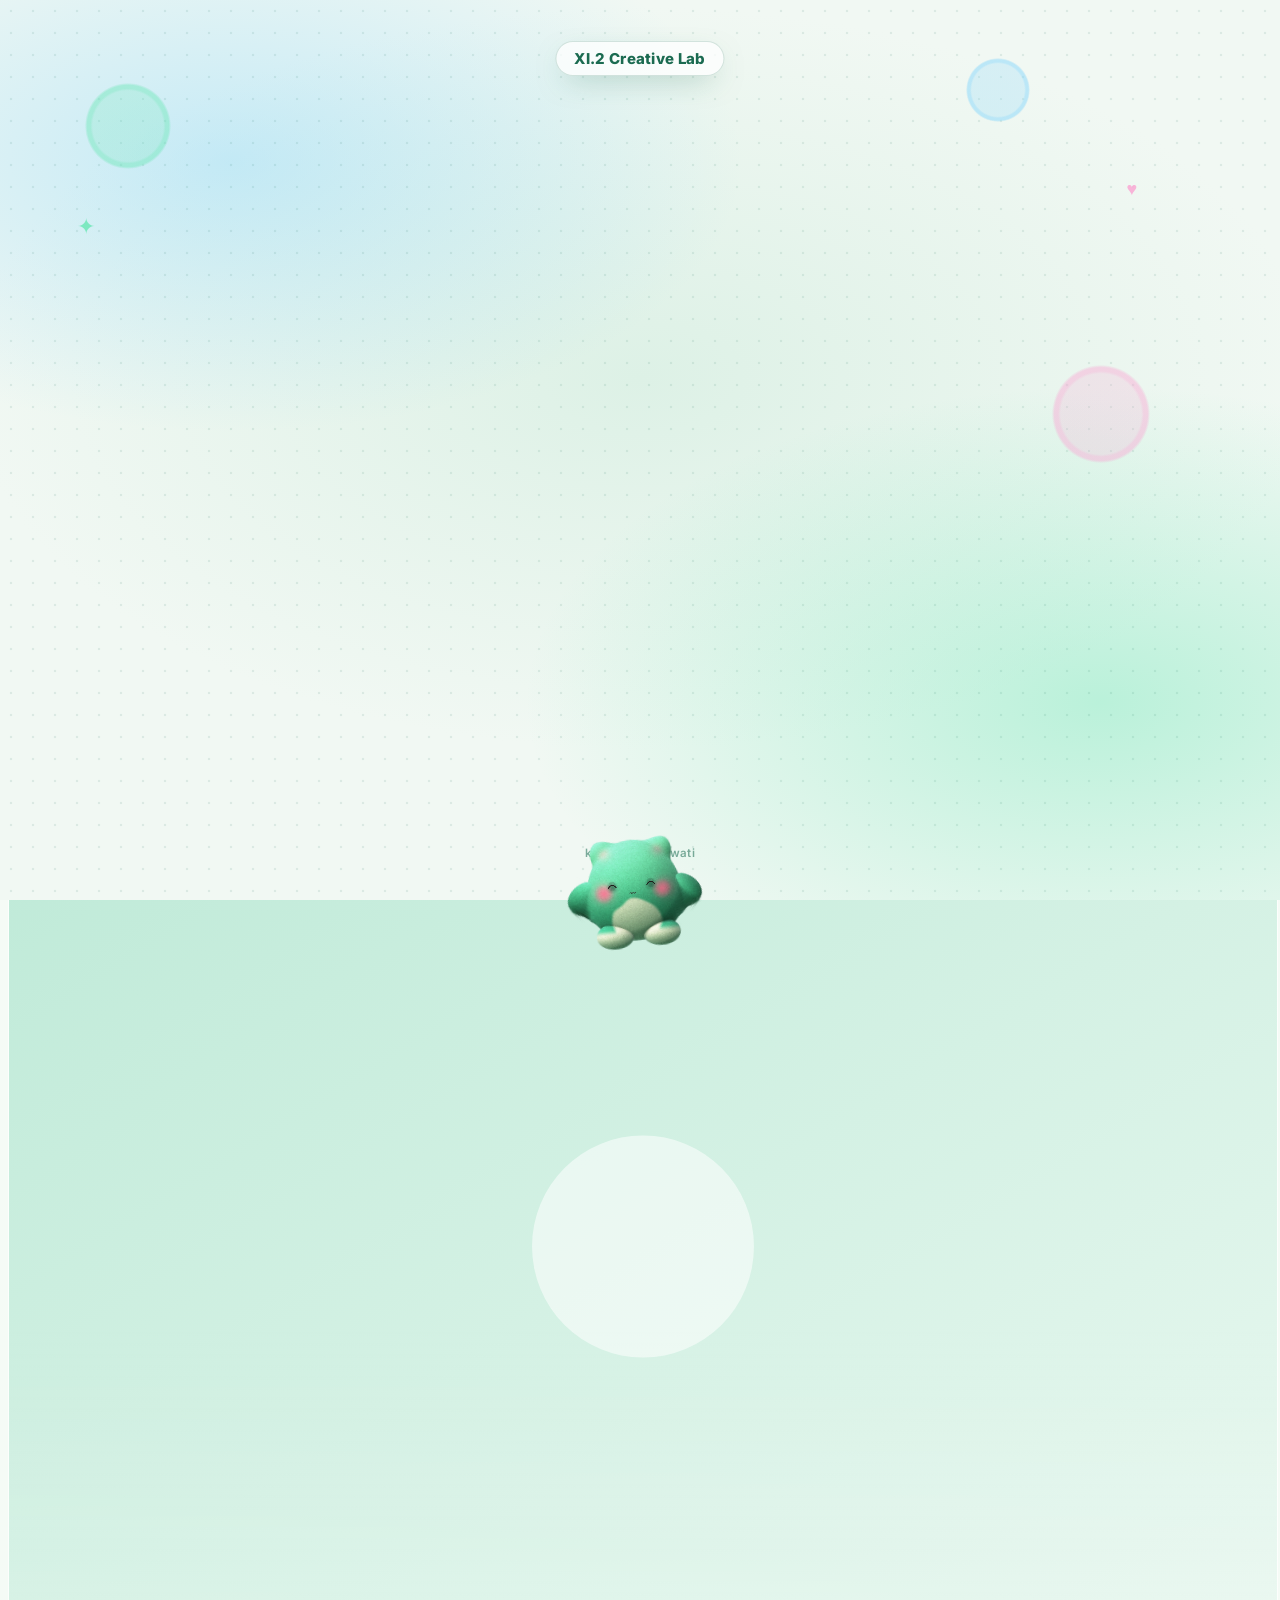
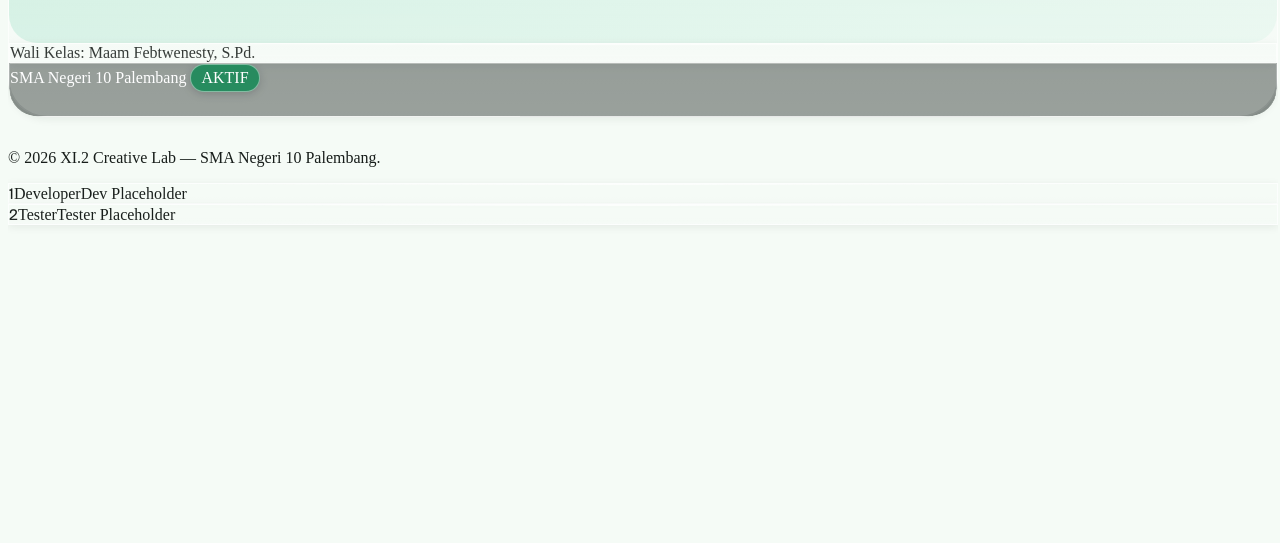
==== commit a9effd1b: "sync: tema hari guru, ambient button, dock atas, tes suara" ====
--- a/index.html
+++ b/index.html
@@ -959,7 +959,7 @@
 html[data-mode="dark"] .les-item:not(.is-live){background:var(--md-sys-color-surface-container-highest)!important;border-color:rgba(255,255,255,.08)}
 </style>
 <link rel="stylesheet" href="./perf.css?v=6">
-<link rel="stylesheet" href="./event-theme.css?v=4">
+<link rel="stylesheet" href="./event-theme.css?v=3">
 <script src="./event-theme.js?v=3"></script>
 <style id="hdr-compact">
 /* dock atas di HP: tombol lebih ramping, Piwo di header disembunyikan (sudah ada "Piwo AI" di dock bawah), nama kelas tidak dipotong */
@@ -3992,7 +3992,7 @@
 <script defer src="./install.js?v=1"></script>
 <script src="./theme.js?v=2"></script>
 <script defer src="./piwo/mascot.js?v=16"></script>
-<script defer src="./piwo/piwo.js?v=38"></script>
+<script defer src="./piwo/piwo.js?v=37"></script>
 <script defer src="./piwo/games.js?v=3"></script>
 <script defer src="./piwo/ambient.js?v=5"></script>
 <script defer src="./piwo/pet.js?v=9"></script>
--- a/event-theme.css
+++ b/event-theme.css
@@ -202,22 +202,18 @@
 }
 /* tulisan kapur di atas maskot (maskot ada di tengah layar) */
 html.piwo-intro[data-event="hari-guru"] #piwo-splash::after{
-  content:"Selamat Hari Guru";position:absolute;left:0;right:0;top:calc(env(safe-area-inset-top,0px) + 4.5% + 66px);text-align:center;
+  content:"Selamat Hari Guru";position:absolute;left:0;right:0;top:11%;text-align:center;
   font:700 var(--evt-fs)/1 'Caveat','Bricolage Grotesque',cursive;color:#F3EFDD;
   text-shadow:0 0 1px rgba(243,239,221,.9),2px 2px 0 rgba(0,0,0,.18);
   animation:evtChalk 1.4s steps(28,end) both;
 }
 html.piwo-intro[data-event="hari-guru"] #piwo-splash::before{
-  content:"";position:absolute;left:50%;top:calc(env(safe-area-inset-top,0px) + 4.5% + 66px + var(--evt-fs) * 1.08);translate:-50% 0;
+  content:"";position:absolute;left:50%;top:calc(11% + var(--evt-fs) * 1.08);translate:-50% 0;
   width:min(60vw,400px);height:min(56px,calc(min(60vw,400px) * .14));
   background:url("data:image/svg+xml,%3Csvg xmlns='http://www.w3.org/2000/svg' viewBox='0 0 100 14' fill='none' stroke='%23FFD966' stroke-width='2.4' stroke-linecap='round' stroke-linejoin='round'%3E%3Cpath d='M6 7q5.5-7 11 0t11 0 11 0 11 0 11 0 11 0 11 0 11 0'/%3E%3C/svg%3E") center/100% 100% no-repeat;
   animation:evtChalk 1s steps(20,end) .9s both;
 }
 @keyframes evtChalk{from{clip-path:inset(0 100% 0 0)}to{clip-path:inset(0 0 0 0)}}
-/* pil nama kelas & tulisan 'ketuk untuk lewati' ikut warna papan tulis (sebelumnya hijau gelap di atas gelap / pil putih) */
-html.piwo-intro[data-event="hari-guru"] #piwo-splash .pi-ttl{color:#bfeedd!important;background:rgba(255,255,255,.08)!important;border:1px solid rgba(191,238,221,.22)!important}
-html.piwo-intro[data-event="hari-guru"] #piwo-splash .pi-hint{color:#d9efe3!important;opacity:.7!important}
-
 
 /* ---------- 9. Konfeti ---------- */
 .evt-confetti{position:fixed;inset:0;pointer-events:none;overflow:hidden;z-index:2147482000}
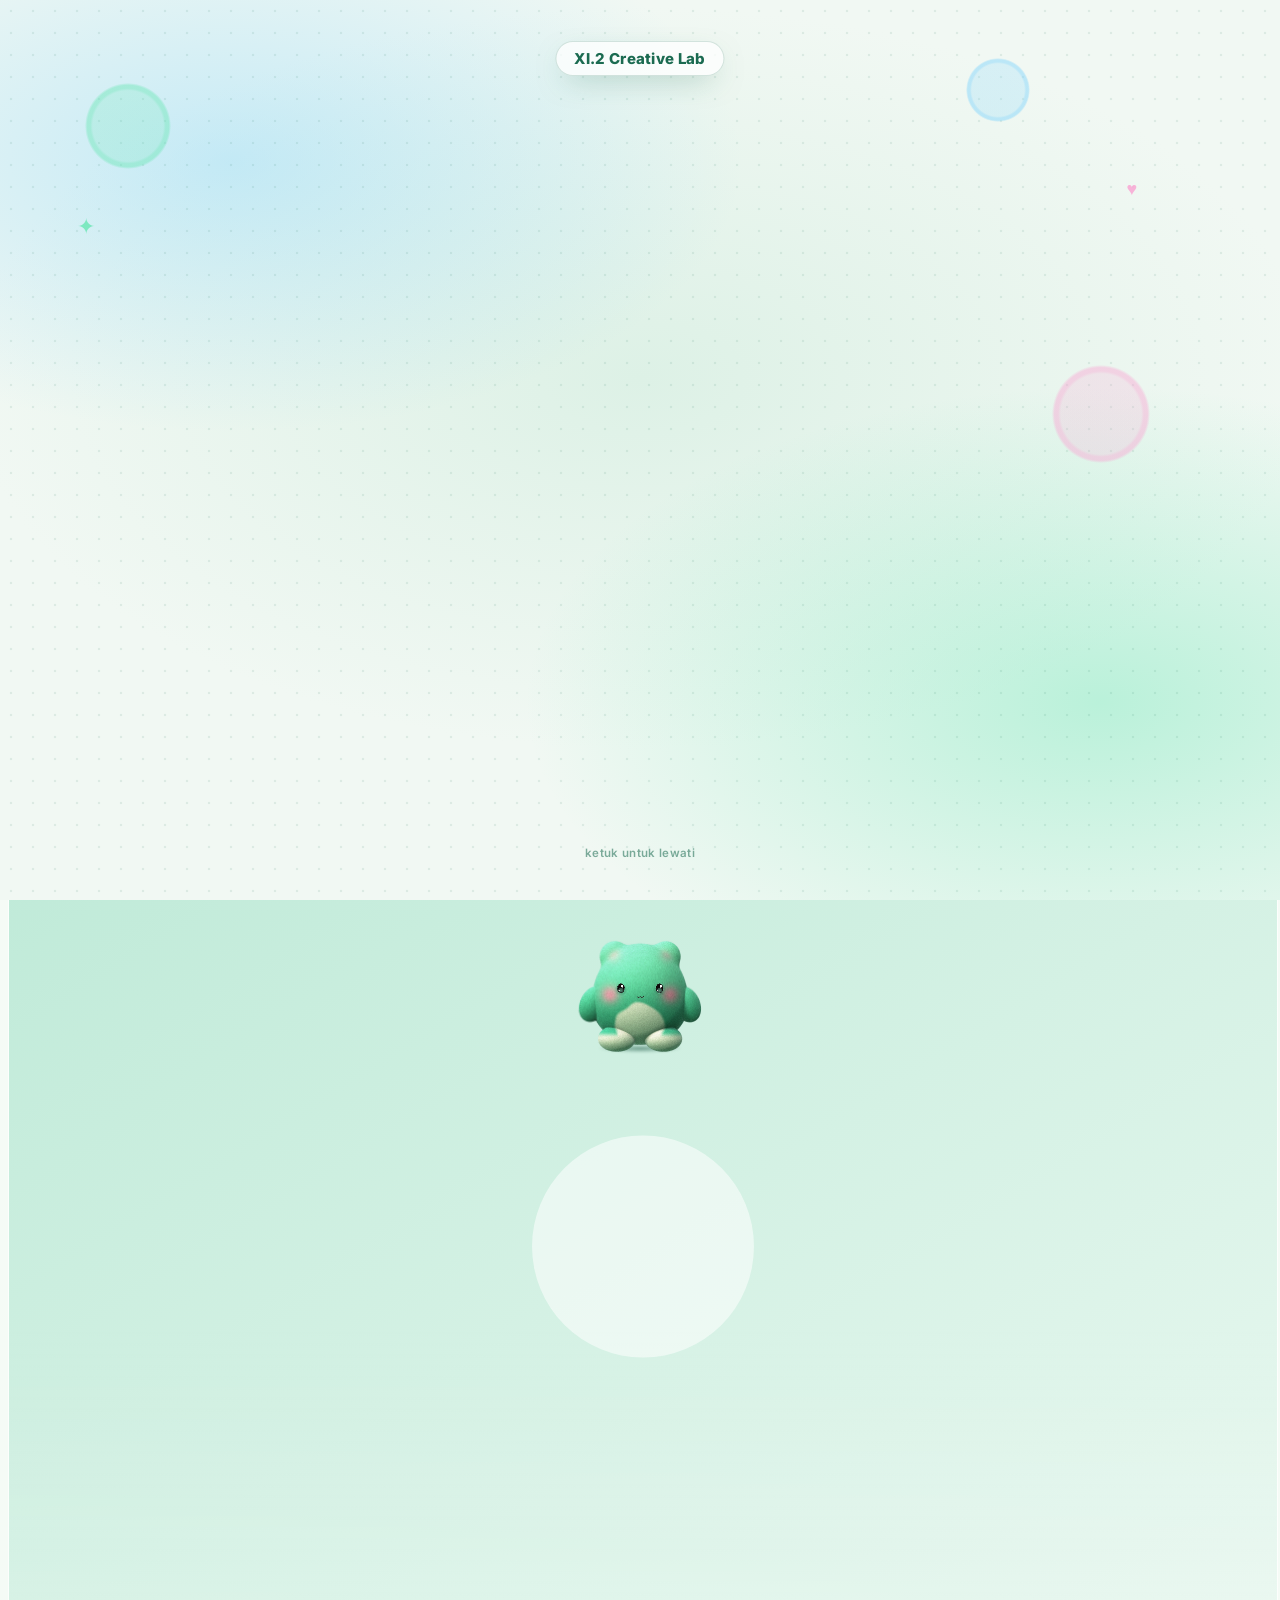
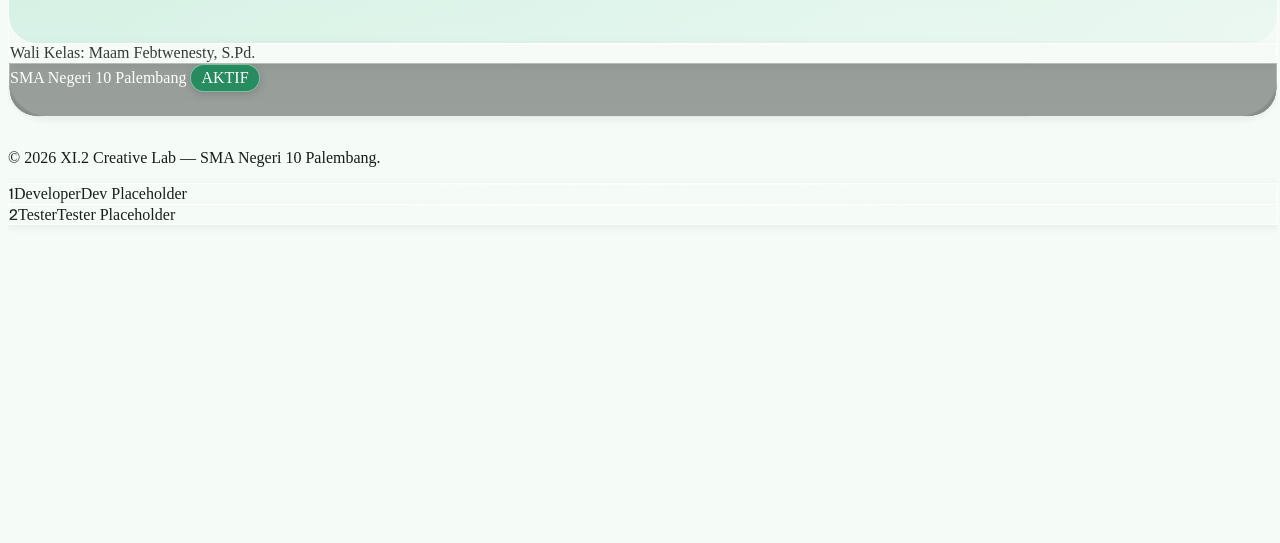
==== commit 49d2d5fd: "sync: tema hari guru, ambient button, dock atas, tes suara" ====
--- a/index.html
+++ b/index.html
@@ -959,7 +959,7 @@
 html[data-mode="dark"] .les-item:not(.is-live){background:var(--md-sys-color-surface-container-highest)!important;border-color:rgba(255,255,255,.08)}
 </style>
 <link rel="stylesheet" href="./perf.css?v=6">
-<link rel="stylesheet" href="./event-theme.css?v=3">
+<link rel="stylesheet" href="./event-theme.css?v=4">
 <script src="./event-theme.js?v=3"></script>
 <style id="hdr-compact">
 /* dock atas di HP: tombol lebih ramping, Piwo di header disembunyikan (sudah ada "Piwo AI" di dock bawah), nama kelas tidak dipotong */
@@ -3992,7 +3992,7 @@
 <script defer src="./install.js?v=1"></script>
 <script src="./theme.js?v=2"></script>
 <script defer src="./piwo/mascot.js?v=16"></script>
-<script defer src="./piwo/piwo.js?v=37"></script>
+<script defer src="./piwo/piwo.js?v=38"></script>
 <script defer src="./piwo/games.js?v=3"></script>
 <script defer src="./piwo/ambient.js?v=5"></script>
 <script defer src="./piwo/pet.js?v=9"></script>
--- a/event-theme.css
+++ b/event-theme.css
@@ -202,18 +202,22 @@
 }
 /* tulisan kapur di atas maskot (maskot ada di tengah layar) */
 html.piwo-intro[data-event="hari-guru"] #piwo-splash::after{
-  content:"Selamat Hari Guru";position:absolute;left:0;right:0;top:11%;text-align:center;
+  content:"Selamat Hari Guru";position:absolute;left:0;right:0;top:calc(env(safe-area-inset-top,0px) + 4.5% + 66px);text-align:center;
   font:700 var(--evt-fs)/1 'Caveat','Bricolage Grotesque',cursive;color:#F3EFDD;
   text-shadow:0 0 1px rgba(243,239,221,.9),2px 2px 0 rgba(0,0,0,.18);
   animation:evtChalk 1.4s steps(28,end) both;
 }
 html.piwo-intro[data-event="hari-guru"] #piwo-splash::before{
-  content:"";position:absolute;left:50%;top:calc(11% + var(--evt-fs) * 1.08);translate:-50% 0;
+  content:"";position:absolute;left:50%;top:calc(env(safe-area-inset-top,0px) + 4.5% + 66px + var(--evt-fs) * 1.08);translate:-50% 0;
   width:min(60vw,400px);height:min(56px,calc(min(60vw,400px) * .14));
   background:url("data:image/svg+xml,%3Csvg xmlns='http://www.w3.org/2000/svg' viewBox='0 0 100 14' fill='none' stroke='%23FFD966' stroke-width='2.4' stroke-linecap='round' stroke-linejoin='round'%3E%3Cpath d='M6 7q5.5-7 11 0t11 0 11 0 11 0 11 0 11 0 11 0 11 0'/%3E%3C/svg%3E") center/100% 100% no-repeat;
   animation:evtChalk 1s steps(20,end) .9s both;
 }
 @keyframes evtChalk{from{clip-path:inset(0 100% 0 0)}to{clip-path:inset(0 0 0 0)}}
+/* pil nama kelas & tulisan 'ketuk untuk lewati' ikut warna papan tulis (sebelumnya hijau gelap di atas gelap / pil putih) */
+html.piwo-intro[data-event="hari-guru"] #piwo-splash .pi-ttl{color:#bfeedd!important;background:rgba(255,255,255,.08)!important;border:1px solid rgba(191,238,221,.22)!important}
+html.piwo-intro[data-event="hari-guru"] #piwo-splash .pi-hint{color:#d9efe3!important;opacity:.7!important}
+
 
 /* ---------- 9. Konfeti ---------- */
 .evt-confetti{position:fixed;inset:0;pointer-events:none;overflow:hidden;z-index:2147482000}
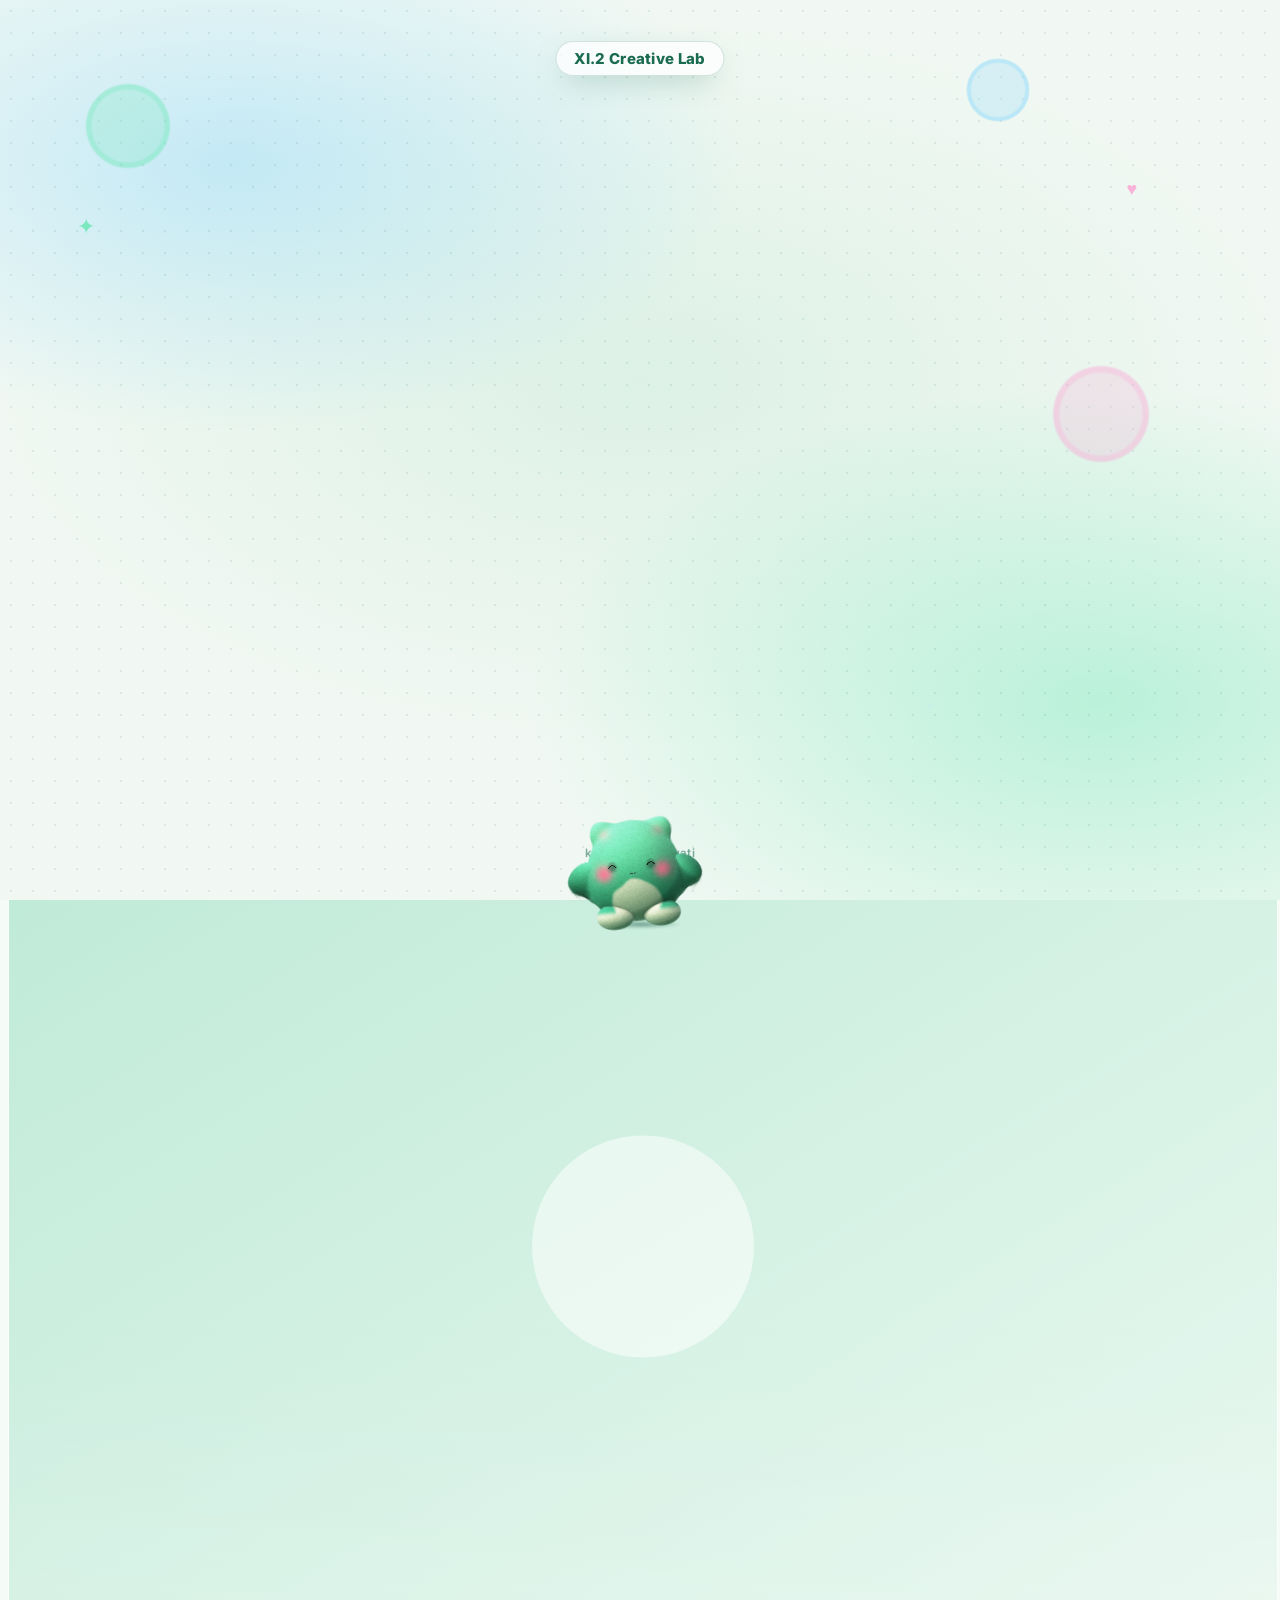
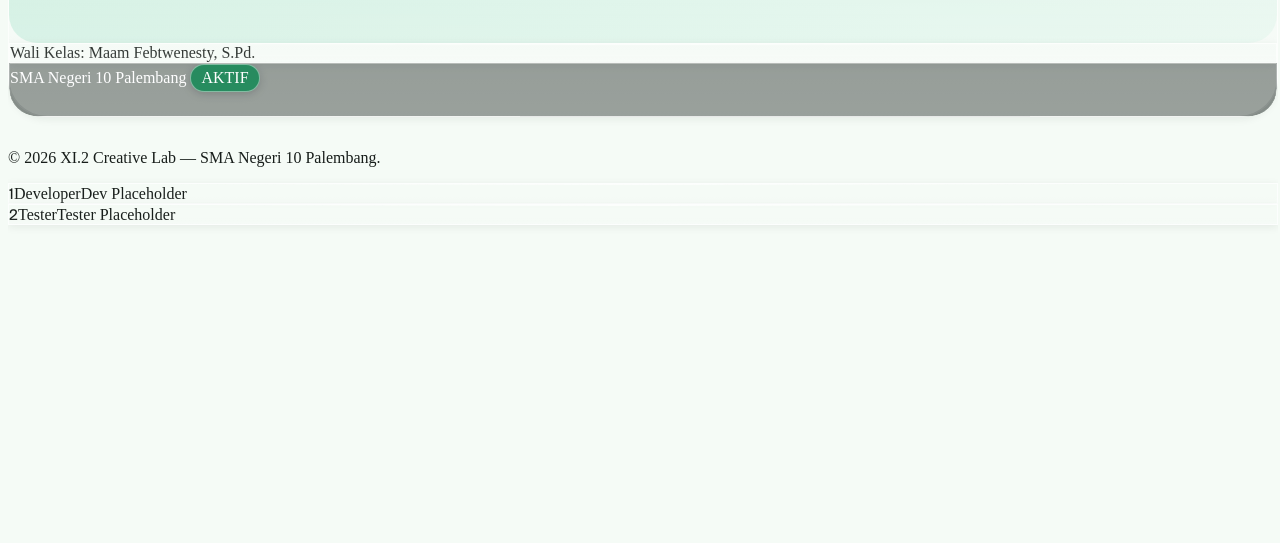
==== commit fc515149: "intro: hint nyalakan suara saat diblokir browser" ====
--- a/index.html
+++ b/index.html
@@ -3992,7 +3992,7 @@
 <script defer src="./install.js?v=1"></script>
 <script src="./theme.js?v=2"></script>
 <script defer src="./piwo/mascot.js?v=16"></script>
-<script defer src="./piwo/piwo.js?v=38"></script>
+<script defer src="./piwo/piwo.js?v=39"></script>
 <script defer src="./piwo/games.js?v=3"></script>
 <script defer src="./piwo/ambient.js?v=5"></script>
 <script defer src="./piwo/pet.js?v=9"></script>
